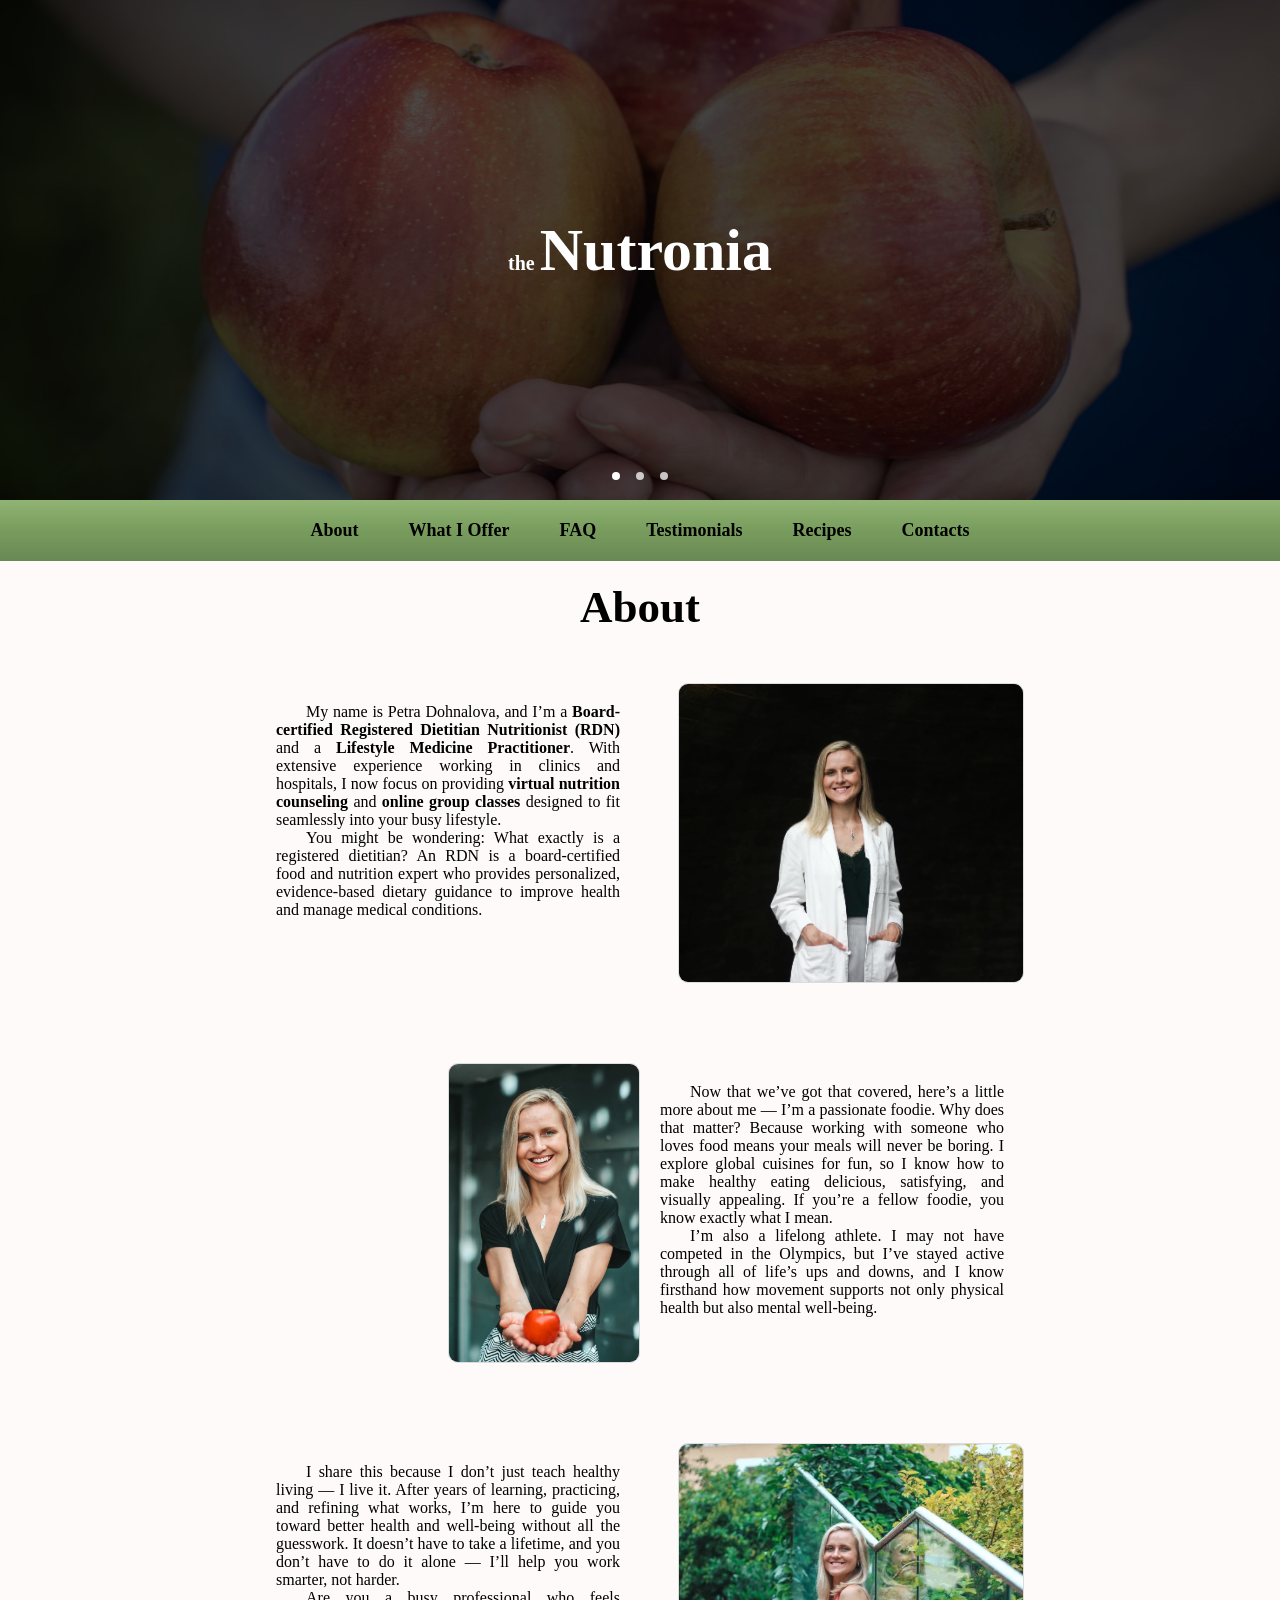
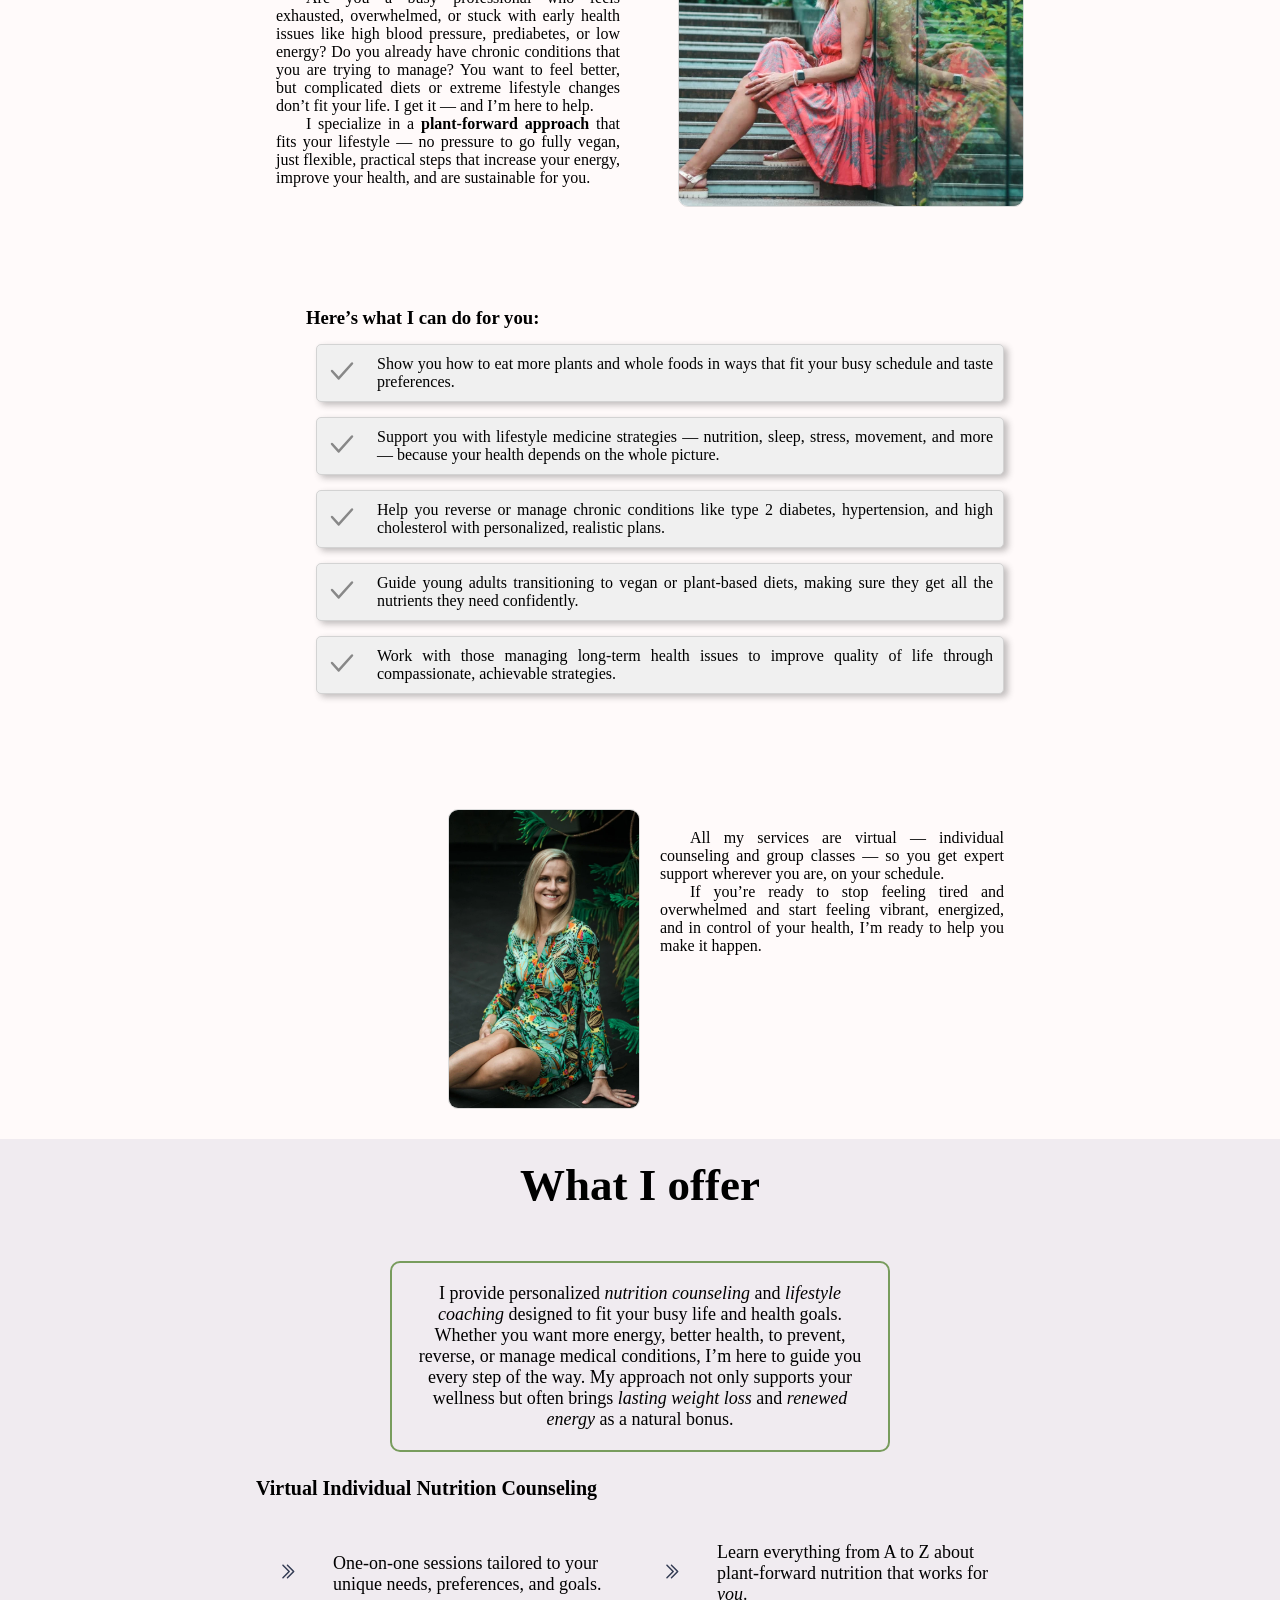
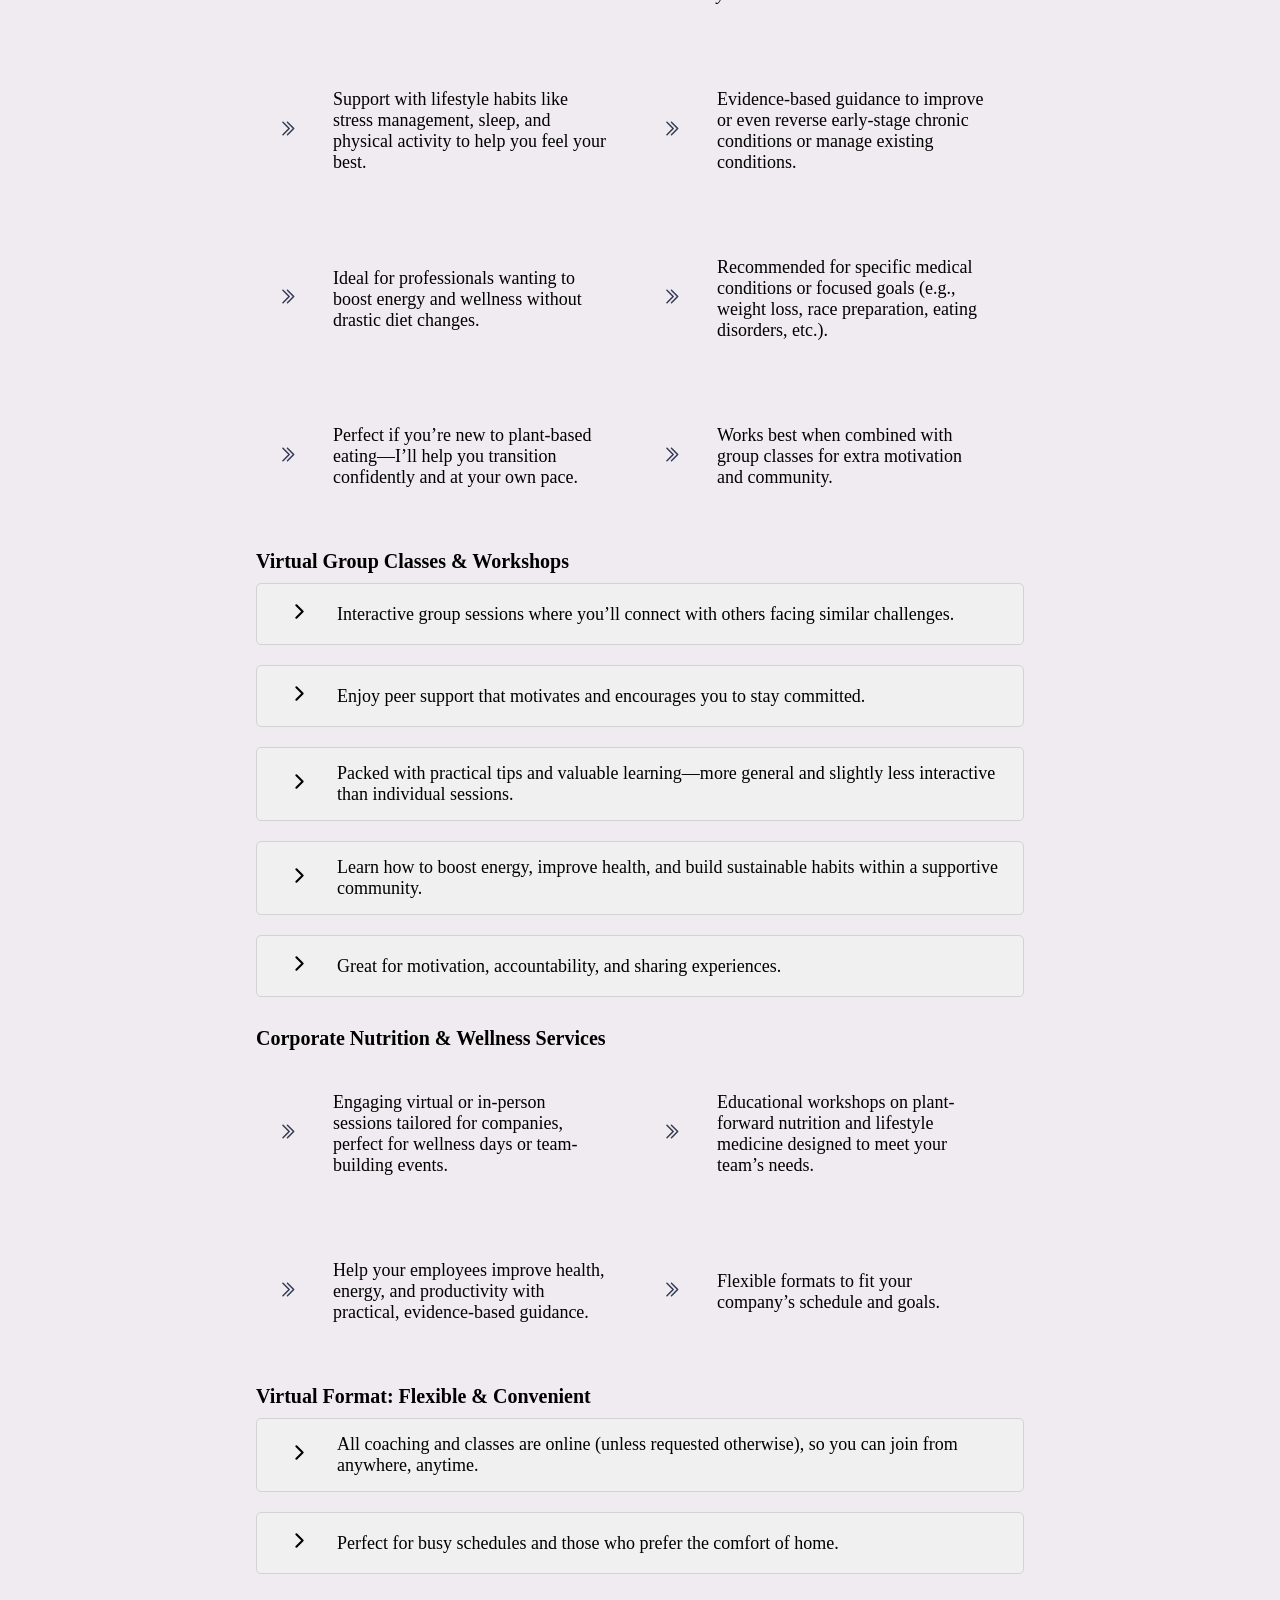
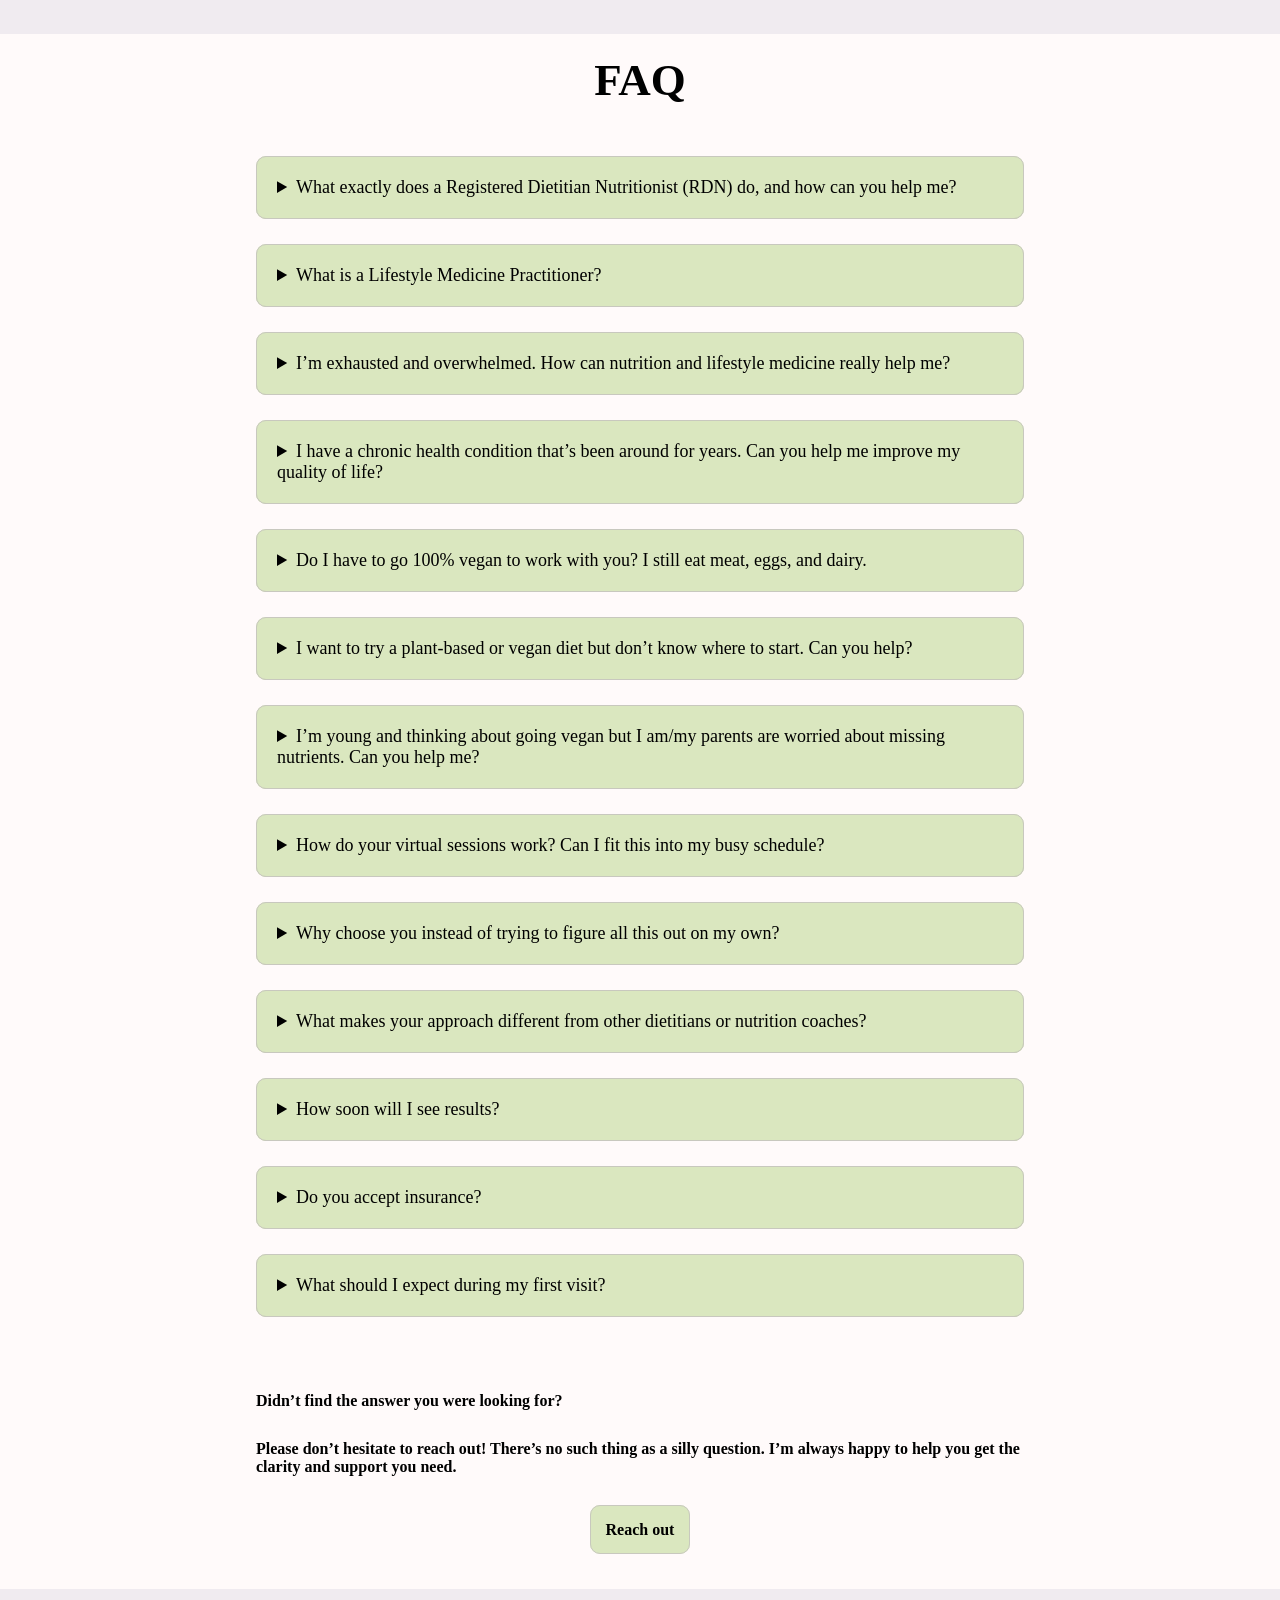
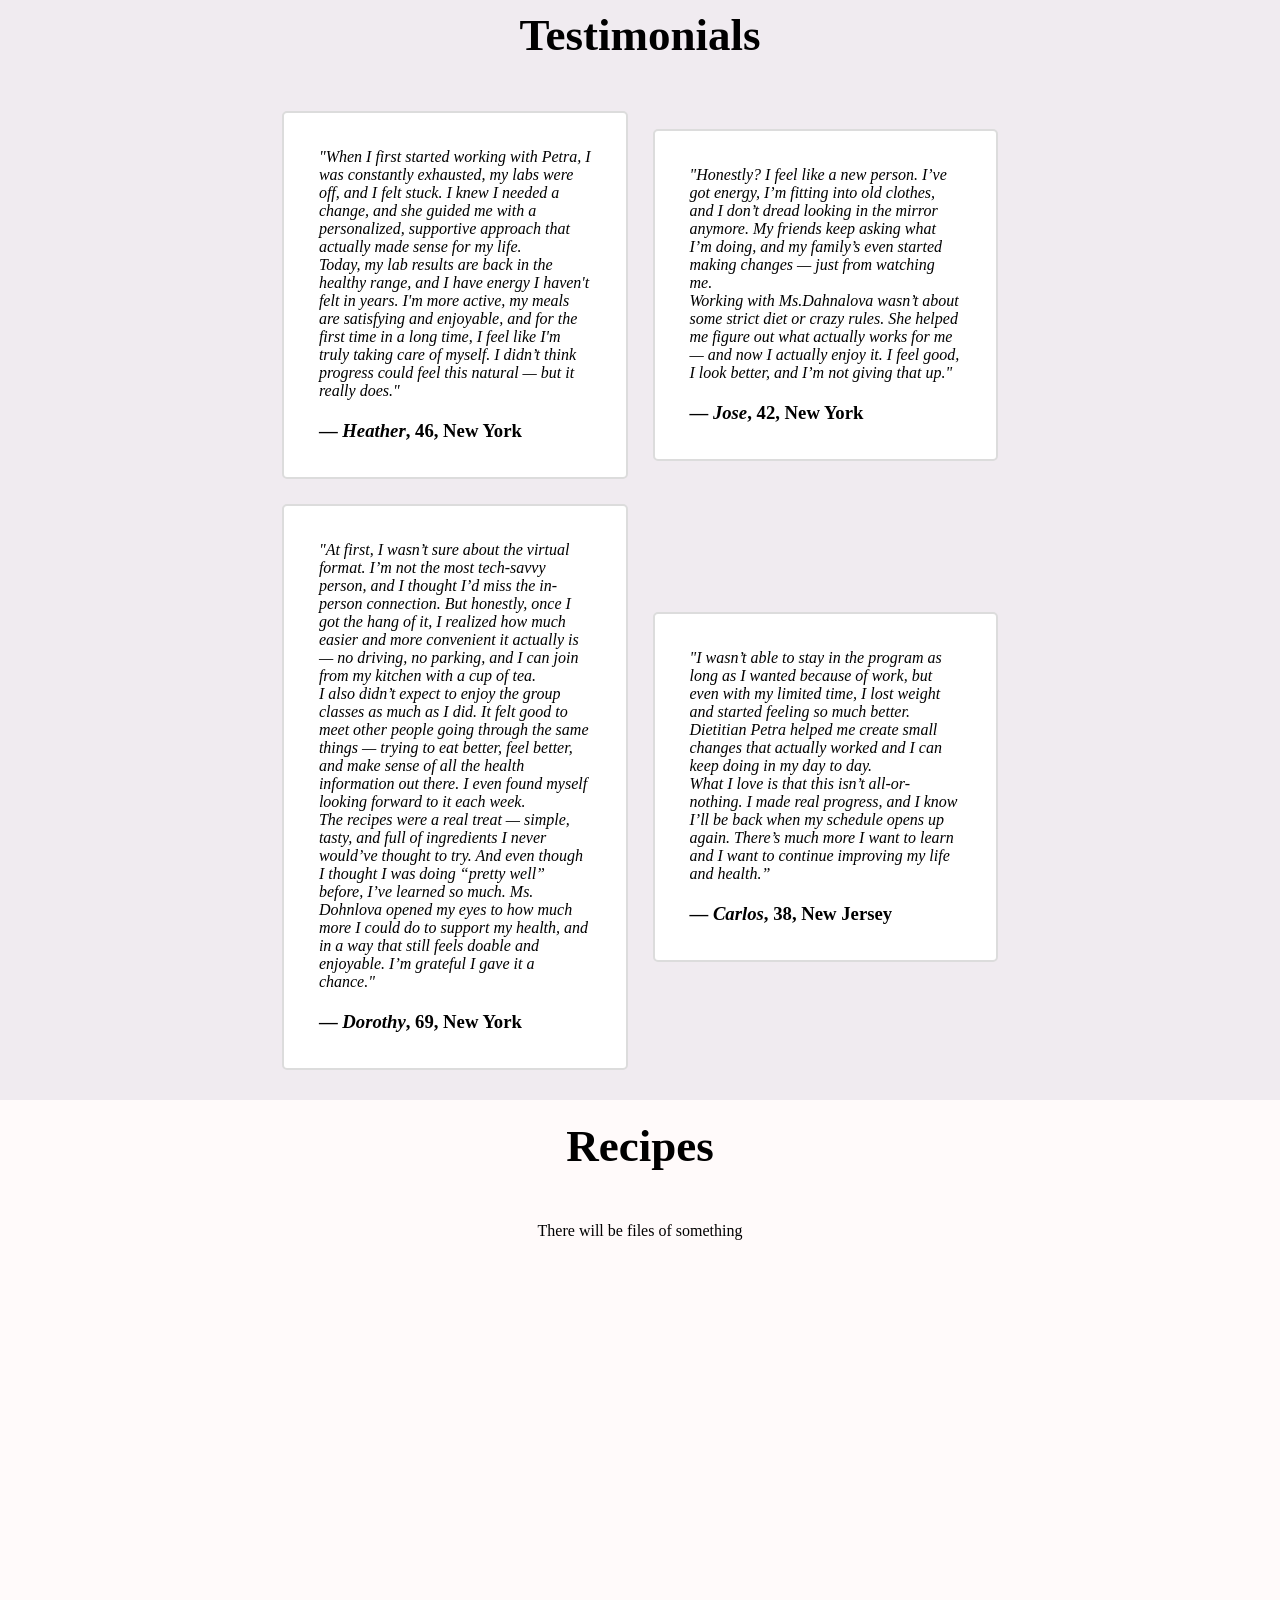
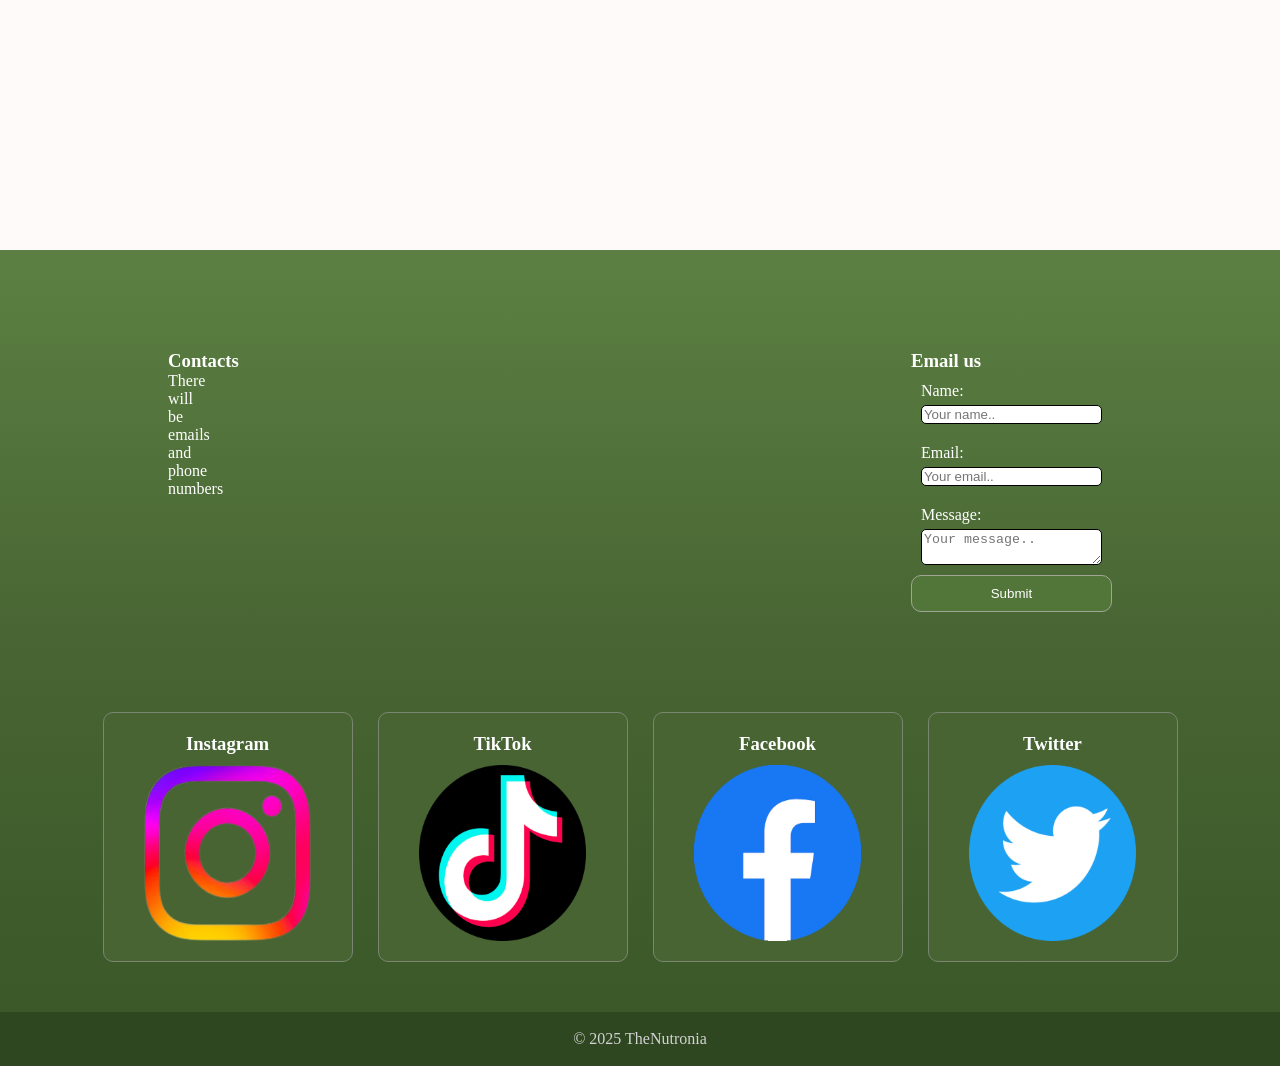
==== index.html @ dabfccd5 "content, colors, design" ====
<!DOCTYPE html>
<html lang="en">
  <head>
    <meta charset="UTF-8" />
    <meta name="viewport" content="width=device-width, initial-scale=1.0" />
    <title>TheNutronia</title>
    <link rel="stylesheet" href="./res/css/style.css" />
    <link
      rel="shortcut icon"
      href="./res/img/small_page/favicon.ico"
      type="image/x-icon"
    />
  </head>
  <body>
    <div class="main-container">
      <header>
        <div class="header-images-container">
          <div class="header-img-shadow">
            <div class="header-title">
              <div class="header-text">
                <a href="#">
                  <h1>
                    <span class="header-small-text"> the </span>
                    Nutronia
                  </h1>
                </a>
              </div>
            </div>
          </div>
          <img
            class="header-img header-img-first"
            src="./res/img/title/compressed/picture1_smaller.webp"
            alt="first image"
          />
          <img
            class="header-img"
            src="./res/img/title/compressed/picture2_smaller.webp"
            alt="second image"
          />
          <img
            class="header-img"
            src="./res/img/title//compressed/picture3_smaller.webp"
            alt="third image"
          />
          <div class="nav-imgs-container">
            <a class="nav-img-button nav-img-button-first"></a>
            <a class="nav-img-button"></a>
            <a class="nav-img-button"></a>
          </div>
        </div>
      </header>
      <nav id="nav-container-wide">
        <a href="#about">
          <div class="nav-box-wide">About</div>
        </a>
        <a href="#offer">
          <div class="nav-box-wide">What I Offer</div>
        </a>
        <a href="#faq">
          <div class="nav-box-wide">FAQ</div>
        </a>
        <a href="#testimonial">
          <div class="nav-box-wide">Testimonials</div>
        </a>
        <a href="#recipes">
          <div class="nav-box-wide">Recipes</div>
        </a>
        <a href="#contacts">
          <div class="nav-box-wide">Contacts</div>
        </a>
      </nav>
      <div class="nav-container-compact-opener">
        <div id="nav-opener">
          <div class="nav-bar"></div>
          <div class="nav-bar"></div>
          <div class="nav-bar"></div>
        </div>
        <nav id="nav-container-compact">
          <ul>
            <li>
              <a href="#about">
                <div class="nav-box-compact">About</div>
              </a>
            </li>
            <li>
              <a href="#offer">
                <div class="nav-box-compact">What I Offer</div>
              </a>
            </li>
            <li>
              <a href="#faq">
                <div class="nav-box-compact">FAQ</div>
              </a>
            </li>
            <li>
              <a href="#testimonial">
                <div class="nav-box-compact">Testimonials</div>
              </a>
            </li>
            <li>
              <a href="#recipes">
                <div class="nav-box-compact">Recipes</div>
              </a>
            </li>
            <li>
              <a href="#contacts">
                <div class="nav-box-compact">Contacts</div>
              </a>
            </li>
          </ul>
        </nav>
      </div>
      <div class="main-body-container">
        <section id="about">
          <div class="section-content">
            <div class="about-title section-title">
              <h2>About</h2>
            </div>
            <div class="about-container">
              <div class="about-grid-text-1 about-grid-text">
                <p>
                  My name is Petra Dohnalova, and I’m a
                  <b>Board-certified Registered Dietitian Nutritionist (RDN)</b>
                  and a <b>Lifestyle Medicine Practitioner</b>. With extensive
                  experience working in clinics and hospitals, I now focus on
                  providing <b>virtual nutrition counseling</b> and
                  <b>online group classes</b> designed to fit seamlessly into
                  your busy lifestyle.
                </p>
                <p>
                  You might be wondering: What exactly is a registered
                  dietitian? An RDN is a board-certified food and nutrition
                  expert who provides personalized, evidence-based dietary
                  guidance to improve health and manage medical conditions.
                </p>
              </div>
              <div class="about-grid-img-1 about-grid-imgs">
                <img
                  class="about-grid-img about-grid-wide right-img"
                  src="./res/img/about/compressed/picture_01_about_smaller.webp"
                  alt="picture of person standing in front of camera"
                />
              </div>
              <div class="about-grid-text-2 about-grid-text">
                <p>
                  Now that we’ve got that covered, here’s a little more about me
                  — I’m a passionate foodie. Why does that matter? Because
                  working with someone who loves food means your meals will
                  never be boring. I explore global cuisines for fun, so I know
                  how to make healthy eating delicious, satisfying, and visually
                  appealing. If you’re a fellow foodie, you know exactly what I
                  mean.
                </p>
                <p>
                  I’m also a lifelong athlete. I may not have competed in the
                  Olympics, but I’ve stayed active through all of life’s ups and
                  downs, and I know firsthand how movement supports not only
                  physical health but also mental well-being.
                </p>
              </div>
              <div class="about-grid-img-2 about-grid-imgs">
                <img
                  class="about-grid-img about-grid-short left-img"
                  src="./res/img/about/compressed/picture_02_about_smaller.webp"
                  alt="picture of person holding an apple"
                />
              </div>
              <div class="about-grid-text-3 about-grid-text">
                <p>
                  I share this because I don’t just teach healthy living — I
                  live it. After years of learning, practicing, and refining
                  what works, I’m here to guide you toward better health and
                  well-being without all the guesswork. It doesn’t have to take
                  a lifetime, and you don’t have to do it alone — I’ll help you
                  work smarter, not harder.
                </p>
                <p>
                  Are you a busy professional who feels exhausted, overwhelmed,
                  or stuck with early health issues like high blood pressure,
                  prediabetes, or low energy? Do you already have chronic
                  conditions that you are trying to manage? You want to feel
                  better, but complicated diets or extreme lifestyle changes
                  don’t fit your life. I get it — and I’m here to help.
                </p>
                <p>
                  I specialize in a <b>plant-forward approach</b> that fits your
                  lifestyle — no pressure to go fully vegan, just flexible,
                  practical steps that increase your energy, improve your
                  health, and are sustainable for you.
                </p>
              </div>
              <div class="about-grid-img-3 about-grid-imgs">
                <img
                  class="about-grid-img about-grid-wide right-img"
                  src="./res/img/about/compressed/picture_03_about_smaller.webp"
                  alt="picture of person that is sitting on stairs"
                />
              </div>
              <div class="about-grid-text-4 about-grid-text">
                <h3>Here’s what I can do for you:</h3>
                <ul class="about-grid-text-notes">
                  <li>
                    <span>
                      <img
                        width="30"
                        height="30"
                        src="./res/img/svg/Check.svg"
                        alt="check"
                      />
                    </span>
                    <p>
                      Show you how to eat more plants and whole foods in ways
                      that fit your busy schedule and taste preferences.
                    </p>
                  </li>
                  <li>
                    <span>
                      <img
                        width="30"
                        height="30"
                        src="./res/img/svg/Check.svg"
                        alt="check"
                      />
                    </span>
                    <p>
                      Support you with lifestyle medicine strategies —
                      nutrition, sleep, stress, movement, and more — because
                      your health depends on the whole picture.
                    </p>
                  </li>
                  <li>
                    <span>
                      <img
                        width="30"
                        height="30"
                        src="./res/img/svg/Check.svg"
                        alt="check"
                      />
                    </span>
                    <p>
                      Help you reverse or manage chronic conditions like type 2
                      diabetes, hypertension, and high cholesterol with
                      personalized, realistic plans.
                    </p>
                  </li>
                  <li>
                    <span>
                      <img
                        width="30"
                        height="30"
                        src="./res/img/svg/Check.svg"
                        alt="check"
                      />
                    </span>
                    <p>
                      Guide young adults transitioning to vegan or plant-based
                      diets, making sure they get all the nutrients they need
                      confidently.
                    </p>
                  </li>
                  <li>
                    <span>
                      <img
                        width="30"
                        height="30"
                        src="./res/img/svg/Check.svg"
                        alt="check"
                      />
                    </span>
                    <p>
                      Work with those managing long-term health issues to
                      improve quality of life through compassionate, achievable
                      strategies.
                    </p>
                  </li>
                </ul>
              </div>
              <div class="about-grid-img-4 about-grid-imgs">
                <img
                  class="about-grid-img about-grid-short left-img"
                  src="./res/img/about/compressed/picture_04_about_smaller.webp"
                  alt="picture of person that is sitting near a flower"
                />
              </div>
              <div class="about-grid-text-5 about-grid-text">
                <p>
                  All my services are virtual — individual counseling and group
                  classes — so you get expert support wherever you are, on your
                  schedule.
                </p>
                <p>
                  If you’re ready to stop feeling tired and overwhelmed and
                  start feeling vibrant, energized, and in control of your
                  health, I’m ready to help you make it happen.
                </p>
              </div>
            </div>
          </div>
        </section>
        <section id="offer">
          <div class="section-content">
            <div class="offer-title section-title">
              <h2>What I offer</h2>
            </div>
            <div class="offer-container section-container">
              <div class="offer-big-box-container">
                <div class="offer-box">
                  <p>
                    I provide personalized <i>nutrition counseling</i> and
                    <i>lifestyle coaching</i> designed to fit your busy life and
                    health goals. Whether you want more energy, better health,
                    to prevent, reverse, or manage medical conditions, I’m here
                    to guide you every step of the way. My approach not only
                    supports your wellness but often brings
                    <i>lasting weight loss</i> and <i>renewed energy</i> as a
                    natural bonus.
                  </p>
                </div>
              </div>
              <div class="offer-info">
                <h3>Virtual Individual Nutrition Counseling</h3>
                <ul class="offer-grid-notes">
                  <li>
                    <span>
                      <img
                        class="offer-grid-svg"
                        src="./res/img/svg/Angle-double-right.svg"
                        alt="arrow aiming to right"
                      />
                    </span>
                    <p>
                      One-on-one sessions tailored to your unique needs,
                      preferences, and goals.
                    </p>
                  </li>
                  <li>
                    <span>
                      <img
                        class="offer-grid-svg"
                        src="./res/img/svg/Angle-double-right.svg"
                        alt="arrow aiming to right"
                      />
                    </span>
                    <p>
                      Learn everything from A to Z about plant-forward nutrition
                      that works for <i>you</i>.
                    </p>
                  </li>
                  <li>
                    <span>
                      <img
                        class="offer-grid-svg"
                        src="./res/img/svg/Angle-double-right.svg"
                        alt="arrow aiming to right"
                      />
                    </span>
                    <p>
                      Support with lifestyle habits like stress management,
                      sleep, and physical activity to help you feel your best.
                    </p>
                  </li>
                  <li>
                    <span>
                      <img
                        class="offer-grid-svg"
                        src="./res/img/svg/Angle-double-right.svg"
                        alt="arrow aiming to right"
                      />
                    </span>
                    <p>
                      Evidence-based guidance to improve or even reverse
                      early-stage chronic conditions or manage existing
                      conditions.
                    </p>
                  </li>
                  <li>
                    <span>
                      <img
                        class="offer-grid-svg"
                        src="./res/img/svg/Angle-double-right.svg"
                        alt="arrow aiming to right"
                      />
                    </span>
                    <p>
                      Ideal for professionals wanting to boost energy and
                      wellness without drastic diet changes.
                    </p>
                  </li>
                  <li>
                    <span>
                      <img
                        class="offer-grid-svg"
                        src="./res/img/svg/Angle-double-right.svg"
                        alt="arrow aiming to right"
                      />
                    </span>
                    <p>
                      Recommended for specific medical conditions or focused
                      goals (e.g., weight loss, race preparation, eating
                      disorders, etc.).
                    </p>
                  </li>
                  <li>
                    <span>
                      <img
                        class="offer-grid-svg"
                        src="./res/img/svg/Angle-double-right.svg"
                        alt="arrow aiming to right"
                      />
                    </span>
                    <p>
                      Perfect if you’re new to plant-based eating—I’ll help you
                      transition confidently and at your own pace.
                    </p>
                  </li>
                  <li>
                    <span>
                      <img
                        class="offer-grid-svg"
                        src="./res/img/svg/Angle-double-right.svg"
                        alt="arrow aiming to right"
                      />
                    </span>
                    <p>
                      Works best when combined with group classes for extra
                      motivation and community.
                    </p>
                  </li>
                </ul>
                <h3>Virtual Group Classes & Workshops</h3>
                <ul class="offer-box-notes">
                  <li>
                    <span>
                      <img
                        class="offer-grid-svg"
                        src="./res/img/svg/arrow-right.svg"
                        alt="arrow aiming to right"
                      />
                    </span>
                    Interactive group sessions where you’ll connect with others
                    facing similar challenges.
                  </li>
                  <li>
                    <span>
                      <img
                        class="offer-grid-svg"
                        src="./res/img/svg/arrow-right.svg"
                        alt="arrow aiming to right"
                      />
                    </span>
                    Enjoy peer support that motivates and encourages you to stay
                    committed.
                  </li>
                  <li>
                    <span>
                      <img
                        class="offer-grid-svg"
                        src="./res/img/svg/arrow-right.svg"
                        alt="arrow aiming to right"
                      />
                    </span>
                    Packed with practical tips and valuable learning—more
                    general and slightly less interactive than individual
                    sessions.
                  </li>
                  <li>
                    <span>
                      <img
                        class="offer-grid-svg"
                        src="./res/img/svg/arrow-right.svg"
                        alt="arrow aiming to right"
                      />
                    </span>
                    Learn how to boost energy, improve health, and build
                    sustainable habits within a supportive community.
                  </li>
                  <li>
                    <span>
                      <img
                        class="offer-grid-svg"
                        src="./res/img/svg/arrow-right.svg"
                        alt="arrow aiming to right"
                      />
                    </span>
                    Great for motivation, accountability, and sharing
                    experiences.
                  </li>
                </ul>
                <h3>Corporate Nutrition & Wellness Services</h3>
                <ul class="offer-grid-notes">
                  <li>
                    <span>
                      <img
                        class="offer-grid-svg"
                        src="./res/img/svg/Angle-double-right.svg"
                        alt="arrow aiming to right"
                      />
                    </span>
                    <p>
                      Engaging virtual or in-person sessions tailored for
                      companies, perfect for wellness days or team-building
                      events.
                    </p>
                  </li>
                  <li>
                    <span>
                      <img
                        class="offer-grid-svg"
                        src="./res/img/svg/Angle-double-right.svg"
                        alt="arrow aiming to right"
                      />
                    </span>
                    <p>
                      Educational workshops on plant-forward nutrition and
                      lifestyle medicine designed to meet your team’s needs.
                    </p>
                  </li>
                  <li>
                    <span>
                      <img
                        class="offer-grid-svg"
                        src="./res/img/svg/Angle-double-right.svg"
                        alt="arrow aiming to right"
                      />
                    </span>
                    <p>
                      Help your employees improve health, energy, and
                      productivity with practical, evidence-based guidance.
                    </p>
                  </li>
                  <li>
                    <span>
                      <img
                        class="offer-grid-svg"
                        src="./res/img/svg/Angle-double-right.svg"
                        alt="arrow aiming to right"
                      />
                    </span>
                    <p>
                      Flexible formats to fit your company’s schedule and goals.
                    </p>
                  </li>
                </ul>
                <h3>Virtual Format: Flexible & Convenient</h3>
                <ul class="offer-box-notes">
                  <li>
                    <span>
                      <img
                        class="offer-grid-svg"
                        src="./res/img/svg/arrow-right.svg"
                        alt="arrow aiming to right"
                      />
                    </span>
                    All coaching and classes are online (unless requested
                    otherwise), so you can join from anywhere, anytime.
                  </li>
                  <li>
                    <span>
                      <img
                        class="offer-grid-svg"
                        src="./res/img/svg/arrow-right.svg"
                        alt="arrow aiming to right"
                      />
                    </span>
                    Perfect for busy schedules and those who prefer the comfort
                    of home.
                  </li>
                </ul>
              </div>
            </div>
          </div>
        </section>
        <section id="faq">
          <div class="section-content">
            <div class="faq-title section-title">
              <h2>FAQ</h2>
            </div>
            <div class="faq-container section-container">
              <details class="faq-box">
                <summary class="faq-q-box">
                  What exactly does a Registered Dietitian Nutritionist (RDN)
                  do, and how can you help me?
                </summary>
                <div class="faq-a-box">
                  <p>
                    Great question! As a
                    <b>Board-certified Registered Dietitian Nutritionist</b> and
                    <b>Lifestyle Medicine</b> practitioner, I’m an expert in
                    food and nutrition and lifestyle medicine with
                    evidence-based training to guide you through personalized
                    changes that fit your life. I don’t just hand you a diet
                    plan — I help you figure out what works for you, your body,
                    and your busy life. Whether you want more energy, to manage
                    a health condition, or simply feel better day to day, I’ll
                    guide you step-by-step with flexible, realistic changes that
                    feel doable—not overwhelming.
                  </p>
                  <h3>Registered Dietitians:</h3>
                  <ul>
                    <li>
                      Have completed a <b>college degree</b> in nutrition,
                      dietetics, or a related field.
                    </li>
                    <li>
                      Have completed <b>supervised practical training</b>.
                    </li>
                    <li>
                      Have passed a <b>national exam</b> to earn the RD
                      credential.
                    </li>
                    <li>
                      Keep their knowledge and licensure up to date through
                      lifelong <b>ongoing education</b>.
                    </li>
                    <li>
                      Assess people’s <b>nutritional needs</b> and health goals.
                    </li>
                    <li>
                      Provide
                      <b>
                        personalized nutrition advice and medical nutrition
                        therapy
                      </b>
                      for managing diseases (like diabetes, heart disease, or
                      kidney problems).
                    </li>
                    <li>
                      Help with <b>weight management</b> and healthy eating.
                    </li>
                    <li>
                      Guide patients with <b>food allergies or intolerances</b>.
                    </li>
                    <li>
                      Work in hospitals, clinics, community health programs,
                      research, food service, or private practices.
                    </li>
                  </ul>
                </div>
              </details>
              <details class="faq-box">
                <summary class="faq-q-box">
                  What is a Lifestyle Medicine Practitioner?
                </summary>
                <div class="faq-a-box">
                  <p>
                    As a
                    <i
                      >Diplomate of the American College of Lifestyle
                      Medicine</i
                    >
                    (DipACLM), I’m board-certified to help prevent, treat, and
                    in some cases reverse chronic diseases through
                    evidence-based lifestyle changes. We’ll work together on all
                    six pillars of lifestyle medicine — nutrition, physical
                    activity, restorative sleep, stress management, avoidance of
                    risky substances, and positive social connections — which
                    are scientifically proven to work in synergy to improve
                    health, boost energy, and enhance quality of life.
                  </p>
                </div>
              </details>
              <details class="faq-box">
                <summary class="faq-q-box">
                  I’m exhausted and overwhelmed. How can nutrition and lifestyle
                  medicine really help me?
                </summary>
                <div class="faq-a-box">
                  I hear you — feeling tired all the time is frustrating and can
                  make even simple tasks feel impossible. That’s why I don’t
                  just focus on food alone. As a
                  <b>Lifestyle Medicine Practitioner</b> with a Master’s in
                  <b>Integrative Nutrition</b>, I look at all the pieces that
                  affect your well-being: nutrition, sleep, stress, movement,
                  and your support system. When we address these together,
                  you’ll start noticing real shifts in your energy and mood. You
                  don’t have to make extreme changes or go 100% vegan; small,
                  sustainable steps tailored to your life make the biggest
                  difference.
                </div>
              </details>
              <details class="faq-box">
                <summary class="faq-q-box">
                  I have a chronic health condition that’s been around for
                  years. Can you help me improve my quality of life?
                </summary>
                <div class="faq-a-box">
                  Yes. While long-standing conditions may not always be
                  completely reversible, there’s so much we can do to improve
                  how you feel day-to-day and boost your quality of life. I take
                  a compassionate, realistic approach that combines
                  <b>plant-forward nutrition</b> with lifestyle medicine
                  strategies customized to your unique needs. Together, we’ll
                  focus on achievable changes that support your health, energy,
                  and well-being — so you’re not just managing, but thriving.
                </div>
              </details>
              <details class="faq-box">
                <summary class="faq-q-box">
                  Do I have to go 100% vegan to work with you? I still eat meat,
                  eggs, and dairy.
                </summary>
                <div class="faq-a-box">
                  Not at all. I specialize in a <b>plant-forward approach</b>,
                  which means plants are the focus, but you don’t have to cut
                  out animal products completely. This way, you can make
                  healthier choices that fit your tastes and lifestyle—without
                  feeling restricted or stressed about being “perfect”.
                </div>
              </details>
              <details class="faq-box">
                <summary class="faq-q-box">
                  I want to try a plant-based or vegan diet but don’t know where
                  to start. Can you help?
                </summary>
                <div class="faq-a-box">
                  Absolutely! Transitioning to a plant-based lifestyle can feel
                  confusing or overwhelming, especially with so much conflicting
                  information out there. I’m a passionate foodie who loves
                  exploring global cuisines, so I’ll help you discover meals
                  that are not only nutritious but delicious and exciting. I’ll
                  guide your transition to an upgraded style of eating from A to
                  Z to make sure you get all the nutrients you need and help you
                  build confidence in your new lifestyle without pressure to be
                  perfect.
                </div>
              </details>
              <details class="faq-box">
                <summary class="faq-q-box">
                  I’m young and thinking about going vegan but I am/my parents
                  are worried about missing nutrients. Can you help me?
                </summary>
                <div class="faq-a-box">
                  Yes! I also specialize in guiding young adults new to vegan or
                  plant-based eating to get all the nutrients they need safely
                  and confidently, without confusion or overwhelm. I’ve walked
                  this path myself — and learned the hard way — so you can skip
                  the confusion and start thriving from day one.
                </div>
              </details>
              <details class="faq-box">
                <summary class="faq-q-box">
                  How do your virtual sessions work? Can I fit this into my busy
                  schedule?
                </summary>
                <div class="faq-a-box">
                  Yes! All my counseling and group classes are 100% virtual and
                  designed with busy professionals in mind. You get flexible,
                  personalized support whenever and wherever it works for you —
                  no wasted time, no unnecessary hassle.
                </div>
              </details>
              <details class="faq-box">
                <summary class="faq-q-box">
                  Why choose you instead of trying to figure all this out on my
                  own?
                </summary>
                <div class="faq-a-box">
                  I’ve been exactly where you are — overwhelmed by health advice
                  and tired of trial and error. With my combination of
                  credentials (RDN, Lifestyle Medicine Diplomate, Integrative
                  Nutrition MS), years of clinical experience, and a passion for
                  real food and movement, I bring a whole-person approach that
                  simplifies your journey. You don’t have to do this alone or
                  “go hard” to see results. I’ll help you make smarter,
                  sustainable choices that lead to real, lasting improvements in
                  your energy and health.
                </div>
              </details>
              <details class="faq-box">
                <summary class="faq-q-box">
                  What makes your approach different from other dietitians or
                  nutrition coaches?
                </summary>
                <div class="faq-a-box">
                  I combine clinical expertise with a real-life approach —
                  backed by credentials like being Board-certified, a Lifestyle
                  Medicine Diplomate, and holding a Master’s in Integrative
                  Nutrition. Plus, I’m a fellow busy professional and lifelong
                  athlete who loves food. I get how hard it is to make health a
                  priority, and I focus on creating sustainable habits that
                  energize you, without guilt or burnout.
                </div>
              </details>
              <details class="faq-box">
                <summary class="faq-q-box">
                  How soon will I see results?
                </summary>
                <div class="faq-a-box">
                  While everyone’s journey is unique, many clients notice more
                  energy, better mood, and positive health changes within 8-12
                  weeks of making manageable lifestyle shifts. I focus on
                  creating habits that last, so your improvements stick
                  long-term.
                </div>
              </details>
              <details class="faq-box">
                <summary class="faq-q-box">Do you accept insurance?</summary>
                <div class="faq-a-box">
                  Not at this time, but I offer virtual services that make
                  getting expert nutrition and lifestyle support convenient and
                  accessible.
                </div>
              </details>
              <details class="faq-box">
                <summary class="faq-q-box">
                  What should I expect during my first visit?
                </summary>
                <div class="faq-a-box">
                  Your first session is an open, exploratory conversation where
                  we get to know each other, discuss your goals, challenges, and
                  what you want to achieve. This sets the foundation for a
                  supportive, personalized partnership focused on making
                  meaningful and sustainable changes that fit your busy life.
                </div>
              </details>
              <div class="faq-no-match">
                <p>Didn’t find the answer you were looking for?</p>
                <p>
                  Please don’t hesitate to reach out! There’s no such thing as a
                  silly question. I’m always happy to help you get the clarity
                  and support you need.
                </p>
              </div>
              <div class="ask-me-container">
                <a href="#contacts" class="ask-me-text">Reach out</a>
              </div>
            </div>
          </div>
        </section>
        <section id="testimonial">
          <div class="section-content">
            <div class="testimonial-title section-title">
              <h2>Testimonials</h2>
            </div>
            <div class="testimonial-container section-container">
              <div class="testimonial-box">
                <div class="testimonial-text">
                  <p>
                    <i
                      >"When I first started working with Petra, I was
                      constantly exhausted, my labs were off, and I felt stuck.
                      I knew I needed a change, and she guided me with a
                      personalized, supportive approach that actually made sense
                      for my life.</i
                    >
                  </p>
                  <p>
                    <i
                      >Today, my lab results are back in the healthy range, and
                      I have energy I haven't felt in years. I'm more active, my
                      meals are satisfying and enjoyable, and for the first time
                      in a long time, I feel like I'm truly taking care of
                      myself. I didn’t think progress could feel this natural —
                      but it really does."</i
                    >
                  </p>
                </div>
                <div class="testimonial-author">
                  <h3>— <i>Heather</i>, 46, New York</h3>
                </div>
              </div>
              <div class="testimonial-box">
                <div class="testimonial-text">
                  <p>
                    <i
                      >"Honestly? I feel like a new person. I’ve got energy, I’m
                      fitting into old clothes, and I don’t dread looking in the
                      mirror anymore. My friends keep asking what I’m doing, and
                      my family’s even started making changes — just from
                      watching me.</i
                    >
                  </p>
                  <p>
                    <i
                      >Working with Ms.Dahnalova wasn’t about some strict diet
                      or crazy rules. She helped me figure out what actually
                      works for me — and now I actually enjoy it. I feel good, I
                      look better, and I’m not giving that up."</i
                    >
                  </p>
                </div>
                <div class="testimonial-author">
                  <h3>— <i>Jose</i>, 42, New York</h3>
                </div>
              </div>
              <div class="testimonial-box">
                <div class="testimonial-text">
                  <p>
                    <i
                      >"At first, I wasn’t sure about the virtual format. I’m
                      not the most tech-savvy person, and I thought I’d miss the
                      in-person connection. But honestly, once I got the hang of
                      it, I realized how much easier and more convenient it
                      actually is — no driving, no parking, and I can join from
                      my kitchen with a cup of tea.</i
                    >
                  </p>
                  <p>
                    <i>
                      I also didn’t expect to enjoy the group classes as much as
                      I did. It felt good to meet other people going through the
                      same things — trying to eat better, feel better, and make
                      sense of all the health information out there. I even
                      found myself looking forward to it each week.
                    </i>
                  </p>
                  <p>
                    <i
                      >The recipes were a real treat — simple, tasty, and full
                      of ingredients I never would’ve thought to try. And even
                      though I thought I was doing “pretty well” before, I’ve
                      learned so much. Ms. Dohnlova opened my eyes to how much
                      more I could do to support my health, and in a way that
                      still feels doable and enjoyable. I’m grateful I gave it a
                      chance."</i
                    >
                  </p>
                </div>
                <div class="testimonial-author">
                  <h3>— <i>Dorothy</i>, 69, New York</h3>
                </div>
              </div>
              <div class="testimonial-box">
                <div class="testimonial-text">
                  <p>
                    <i>
                      "I wasn’t able to stay in the program as long as I wanted
                      because of work, but even with my limited time, I lost
                      weight and started feeling so much better. Dietitian Petra
                      helped me create small changes that actually worked and I
                      can keep doing in my day to day.
                    </i>
                  </p>
                  <p>
                    <i>
                      What I love is that this isn’t all-or-nothing. I made real
                      progress, and I know I’ll be back when my schedule opens
                      up again. There’s much more I want to learn and I want to
                      continue improving my life and health.”
                    </i>
                  </p>
                </div>
                <div class="testimonial-author">
                  <h3>— <i>Carlos</i>, 38, New Jersey</h3>
                </div>
              </div>
            </div>
          </div>
        </section>
        <section id="recipes">
          <div class="section-content">
            <div class="recipes-title section-title">
              <h2>Recipes</h2>
            </div>
            <div class="recipes-container section-container">
              <p>There will be files of something</p>
            </div>
          </div>
        </section>
      </div>
      <footer id="contacts">
        <div class="footer-container">
          <div class="footer-box">
            <h3>Contacts</h3>
            <p>There</p>
            <p>will</p>
            <p>be</p>
            <p>emails</p>
            <p>and</p>
            <p>phone</p>
            <p>numbers</p>
          </div>
          <div class="footer-box"></div>
          <div class="footer-box">
            <h3>Email us</h3>
            <form action="https://formspree.io/f/" method="POST">
              <div class="input-field-box">
                <label for="name"> Name: </label>
                <input
                  autocomplete="off"
                  id="name"
                  class="input-field"
                  placeholder="Your name.."
                  type="text"
                  name="name"
                  required
                />
              </div>
              <div class="input-field-box">
                <label for="email"> Email: </label>
                <input
                  autocomplete="off"
                  id="email"
                  class="input-field"
                  placeholder="Your email.."
                  type="email"
                  name="email"
                  required
                />
              </div>
              <div class="input-field-box">
                <label for="message">Message: </label>
                <textarea
                  id="message"
                  class="input-field"
                  placeholder="Your message.."
                  name="message"
                ></textarea>
              </div>
              <button id="submit" type="submit">Submit</button>
            </form>
          </div>
          <div class="connect-container section-container">
            <a
              target="_blank"
              href="https://www.instagram.com/thenutronia/?igshid=YmMyMTA2M2Y%3D"
            >
              <div class="connect-box">
                <h3>Instagram</h3>
                <img
                  class="connect-box-img"
                  src="./res/img/contacts/instagramc.png"
                  alt="logo of instagram"
                />
              </div>
            </a>
            <a
              target="_blank"
              href="https://www.tiktok.com/@thenutronia?_t=8XegnbBLFjy&_r=1"
            >
              <div class="connect-box">
                <h3>TikTok</h3>
                <img
                  class="connect-box-img"
                  src="./res/img/contacts/tiktokc.png"
                  alt="logo of facebook"
                />
              </div>
            </a>
            <a
              target="_blank"
              href="https://www.facebook.com/people/Nutronia/100088896672187/?mibextid=LQQJ4d"
            >
              <div class="connect-box">
                <h3>Facebook</h3>
                <img
                  class="connect-box-img"
                  src="./res/img/contacts/facebookc.png"
                  alt="logo of facebook"
                />
              </div>
            </a>
            <a target="_blank" href="https://twitter.com/TheNutronia">
              <div class="connect-box">
                <h3>Twitter</h3>
                <img
                  class="connect-box-img"
                  src="./res/img/contacts/twitterc.png"
                  alt="logo of twitter"
                />
              </div>
            </a>
          </div>
        </div>
        <div id="copyright">
          <p>© 2025 TheNutronia</p>
          <!--<p>
            Made by:
            <a target="_blank" href="https://github.com/Akino02"
              >Michal Adamek</a
            >
          </p>-->
        </div>
      </footer>
    </div>
    <script src="./res/js/main.js"></script>
  </body>
</html>
---- res/css/style.css ----
* {
  box-sizing: border-box;
  margin: 0;
  /*font-family: "Courier New", Courier, monospace;*/
  /*user-select: none;*/
}
html {
  scroll-behavior: smooth;
  /*color-scheme: light dark;*/
}

.main-container {
  width: 100%;
}

/*Header*/
header {
  display: flex;
  flex-direction: column;
  justify-content: center;
  width: 100%;
}

/*Header images * */
.header-images-container {
  position: relative;
  width: 100%;
  height: 500px;
  /*overflow: hidden;*/
  background-color: rgb(148, 165, 135);
  z-index: 3;
}

.header-img-shadow {
  position: absolute;
  z-index: 4;
  width: 100%;
  height: 100%;
  top: 0px;
  left: 0px;
  background-color: rgba(0, 0, 0, 0.7);
}

/*Header Title ** */
.header-title {
  display: flex;
  justify-content: center;
  align-items: center;
  font-size: 30px;
  padding: 20px;
  height: 100%;
  /*background-color: deeppink;*/
}

.header-img {
  position: absolute;
  top: 0;
  left: 0;
  width: 100%;
  height: 100%;
  opacity: 0;
  transition: ease-in-out 1s;

  background-repeat: no-repeat;
  background-size: cover;
  object-fit: cover;
  object-position: center;
}

.header-img-first {
  opacity: 1;
}

/* ** */

/*image switching nav ** */
.nav-imgs-container {
  display: flex;
  column-gap: 1rem;
  position: absolute;
  bottom: 1.25rem;
  left: 50%;
  transform: translateX(-50%);
  z-index: 4;
}

.nav-imgs-container .nav-img-button {
  width: 0.5rem;
  height: 0.5rem;
  border-radius: 50%;
  background-color: #fff;
  opacity: 0.75;
  transition: ease-in-out 0.3s;
  cursor: pointer;
}

.nav-img-button:first-child {
  opacity: 1;
}

.nav-img-button:hover {
  opacity: 1;
}
/* ** */

/* * */
/* ** */
.header-small-text {
  font-size: 20px;
}
.header-text > a {
  color: white;
}

/* Main nav */
#nav-container-wide,
.nav-container-compact-opener {
  background-image: linear-gradient(
    rgb(145, 180, 116),
    rgb(120, 156, 93),
    rgb(105, 136, 85)
  );
}

#nav-container-wide,
.nav-container-compact-opener,
#nav-opener {
  z-index: 1;
}

/*Big menu*/
#nav-container-wide {
  display: flex;
  flex-wrap: wrap;
  width: 100%;
  /*background-color: rgb(148, 165, 135);*/
  /*background-color: rgb(190, 200, 180);*/

  justify-content: center;
  /*gap: 10px 30px;*/
  font-size: 18px;
  font-weight: 900;

  position: sticky;
  top: 0;
}
.nav-box-wide {
  padding: 20px 25px 20px 25px;
  color: rgb(0, 0, 0);
  background-position: 100% 100%;
  background-image: linear-gradient(
    rgba(198, 214, 186, 0.1),
    rgb(179, 194, 169)
  );
  background-size: 100% 0;
  background-repeat: no-repeat;
  transition: 0.5s;
}

.nav-box-wide:hover {
  /*background-color: rgb(172, 187, 161);*/
  /*background-color: rgb(190, 200, 180);*/
  background-size: 100% 100%;
}
/**/

/*Small menu*/

.nav-container-compact-opener {
  display: none;
  flex-wrap: wrap;
  flex-direction: row;
  justify-content: end;
  width: 100%;
  height: 60px;
  background-color: rgb(148, 165, 135);

  position: sticky;
  top: 0;
}

#nav-opener {
  width: 80px;
  height: 60px;
  /*background-image: url(../img/menu.png);*/
  cursor: pointer;
  transition: ease-in-out 0.3s;

  position: sticky;
  top: 0px;

  display: flex;
  flex-direction: column;
  justify-content: center;
  align-items: center;

  background-position: 100% 0;
  background-image: linear-gradient(
    to right,
    rgba(198, 214, 186, 0.1),
    rgb(179, 194, 169)
  );
  background-size: 0 100%;
  background-repeat: no-repeat;
  transition: 0.5s;
}

.nav-bar {
  width: 45px;
  height: 3px;
  background-color: black;
  margin: 6px 0;
  transition: 0.4s ease-in-out;
}

.change .nav-bar:nth-child(1) {
  transform: translate(0, 15px) rotate(-45deg);
}

.change .nav-bar:nth-child(2) {
  opacity: 0;
}

.change .nav-bar:nth-child(3) {
  transform: translate(0, -15px) rotate(45deg);
}

#nav-opener:hover {
  /*background-color: rgb(172, 187, 161);*/
  background-size: 100% 100%;
}

#nav-container-compact {
  position: absolute;
  top: -1500px;
  z-index: 0;

  display: flex;
  flex-wrap: wrap;
  flex-direction: column;
  align-items: center;
  row-gap: 20px;
  /*old*/ /*width: 100%;
  background-color: rgb(148, 165, 135);*/
  border-top: 2px solid rgb(103, 133, 81);
  /*old*/ /*border-bottom: 2px solid rgb(120, 130, 110);*/

  background-image: linear-gradient(
    rgb(110, 143, 88),
    rgb(103, 134, 82),
    rgb(82, 107, 65)
  );
  border-radius: 0px 0px 0px 15px;

  transition: ease-in-out 0.5s;
}

#nav-container-compact > ul {
  list-style: none;
  margin: 0;
  padding: 0;
}

#nav-container-compact > ul > li {
  /*new*/
  transition: ease-in-out 0.3s;

  border-bottom: 2px solid rgb(85, 109, 57);
  border-left: 2px solid rgb(68, 83, 51);
  /*new*/
  /*background-color: rgb(148, 165, 135);*/

  background-position: 100% 0;
  background-image: linear-gradient(
    to right,
    rgba(198, 214, 186, 0.1),
    rgb(179, 194, 169)
  );
  background-size: 0 100%;
  background-repeat: no-repeat;
  transition: ease-in-out 0.5s;
}

#nav-container-compact > ul > li:last-child {
  /*new*/
  border-bottom: 2px solid rgb(53, 66, 40);
  /*new*/
  border-radius: 0px 0px 0px 15px;
}

.nav-box-compact {
  text-align: center;
  min-width: 180px;
  padding: 25px;
  font-size: 18px;
  font-weight: 900;
  color: black;
  transition: ease-in-out 0.3s;
}

#nav-container-compact > ul > li:hover {
  background-size: 100% 100%;
}

/**/
/**/

.main-body-container {
  display: flex;
  flex-wrap: wrap;
  width: 100%;
}

.main-page {
  width: 100%;
}

section:nth-child(even) {
  /*background-color: rgb(220, 225, 210);*/
  background-color: rgb(240, 235, 240);
}

section:nth-child(odd) {
  background-color: rgb(255, 250, 250);
}

#about,
#offer,
#faq,
#testimonial,
#recipes {
  display: flex;
  flex-wrap: wrap;
  justify-content: center;

  width: 100%;
  min-height: 750px;
  padding: 0px 0px 30px 0px;
}

section,
footer {
  scroll-margin-top: 60px;
}

.section-title {
  font-size: 30px;
  text-align: center;
  padding: 20px 0px 50px 0px;
}

.section-content {
  /*border-top: 1px solid rgb(235, 235, 235);
  padding: 30px 0px 0px 0px;*/
  width: 60%;
}

.section-container {
  display: flex;
  flex-wrap: wrap;
  gap: 25px;
  justify-content: center;
  align-items: center;
  align-content: center;
}
/**/

/* About section*/
.about-container {
  display: grid;
  grid-template-areas:
    "text1 img1"
    "img2 text2"
    "text3 img3"
    "text4 text4"
    "img4 text5";
  grid-template-columns: 50% 50%;
  grid-gap: 80px 0px;
  /*background-color: #2196f3;*/
  /*padding: 10px;*/
}

.about-grid-text {
  text-align: justify;
  text-indent: 30px;
  padding: 20px;
  /*background-color: aqua;*/
}

.about-grid-imgs {
  display: flex;
  align-content: center;
  justify-content: end;

  /*background-color: aqua;*/
}

.about-grid-img {
  /*background-color: rgb(255, 81, 0);*/

  background-size: cover;
  background-position: center;
  object-fit: cover;
  min-height: 300px;
  border: 1px solid rgb(220, 220, 220);
  border-radius: 10px;
  z-index: 0;

  transition: 0.3s ease-in-out;
}

.left-img:hover {
  transform: translate(0, -15px) rotate(-4deg);
  box-shadow: rgba(45, 45, 45, 0.3) 4px 5px 10px 1px;
}
.right-img:hover {
  transform: translate(0, -15px) rotate(4deg);
  box-shadow: rgba(45, 45, 45, 0.3) 4px 5px 10px 1px;
}

.about-grid-wide {
  width: 90%;
}

.about-grid-short {
  width: 50%;
}

.about-grid-text-1 {
  grid-area: text1;
}
.about-grid-text-2 {
  grid-area: text2;
}
.about-grid-text-3 {
  grid-area: text3;
}
.about-grid-text-4 {
  grid-area: text4;
}
.about-grid-text-5 {
  grid-area: text5;
}

.about-grid-img-1 {
  grid-area: img1;
}
.about-grid-img-2 {
  grid-area: img2;
}
.about-grid-img-3 {
  grid-area: img3;
}
.about-grid-img-4 {
  grid-area: img4;
}

.about-box-container {
  display: flex;
  flex-wrap: wrap;
  justify-content: center;
  align-items: start;

  gap: 25px;
  padding-bottom: 50px;
}

.about-grid-text-notes > li {
  background-color: rgb(240, 240, 240);
  border: 1px solid rgb(211, 211, 211);
  border-radius: 5px;
  padding: 10px;
  list-style: none;
  margin: 15px 0 15px 0;
  /*cursor: default;*/

  text-indent: 0px;

  display: flex;
  flex-wrap: nowrap;
  align-items: center;
  column-gap: 20px;

  transition: 0.3s ease-in-out;
  box-shadow: rgba(45, 45, 45, 0.3) 4px 3px 6px 0px;
}

.about-grid-text-notes > li:hover {
  transform: translate(0, -5px);
  background-color: rgb(155, 190, 128);
  border-color: rgb(142, 184, 110);
}

/*old*/
/*.about-box-big,
.about-box-medium,
.about-box-small {*/
/*border: 1px solid rgb(220, 220, 220);
  border-radius: 10px;
  padding: 20px;
  background-color: rgb(210, 210, 210);*/

/*display: flex;
  flex-wrap: wrap;
  align-content: center;
  min-height: 100px;
  overflow: hidden;

  text-align: justify;
  text-indent: 30px;

  row-gap: 20px;
}

.about-box-big {
  width: 93%;
  min-width: 250px;
}
.about-box-medium {
  width: 45%;
  min-width: 200px;
}
.about-box-small {
  width: 20%;
  min-width: 200px;
}

.about-box-img{*/
/*object-fit: cover;
  object-position: center;*/
/*background-size: cover;
  background-position: center;
  object-fit: cover;
  min-height: 300px;
  border: 1px solid rgb(220, 220, 220);
  border-radius: 10px;
  z-index: 0;

  transition: 0.3s ease-in-out;
}

.about-box-img:hover {
  transform: translate(0, -8px);
  box-shadow: rgba(45, 45, 45, 0.3) 2px 4px 8px 0px;
}*/

/**/

/* Offer section */
.offer-box-container {
  width: 100%;

  display: flex;
  flex-wrap: wrap;
  justify-content: center;
  align-items: center;
}

.offer-box {
  width: 500px;
  padding: 20px;

  font-size: 18px;

  border: 2px solid rgb(120, 156, 93);
  background-repeat: no-repeat;
  border-radius: 10px;
  transition: 0.5s ease-in-out;
  text-align: center;
}

.offer-box:hover {
  background-color: rgb(155, 190, 128);
  border: 2px solid rgb(142, 184, 110);
  color: rgb(255, 255, 255);
}

.offer-info > h3 {
  font-size: 20px;
}

.offer-info > ul {
  font-size: 18px;
}

.offer-grid-notes {
  display: grid;
  grid-template-columns: 50% 50%;
  grid-gap: 20px 0px;
  padding: 10px 0 30px 0;
  list-style-type: none;
}

.offer-grid-notes > li {
  display: flex;
  flex-wrap: nowrap;
  align-items: center;
  column-gap: 20px;

  padding: 20px;
}

.offer-grid-notes > li > p {
  border: 2px solid rgba(0, 0, 0, 0);
  border-radius: 10px;
  padding: 10px;

  transition: 0.3s ease-in-out;
}

.offer-grid-svg {
  width: 25px;
  height: 25px;

  transition: 0.2s ease-in-out;
}

/*.offer-grid-notes > li:hover .offer-grid-svg,
.offer-grid-svg:hover {
  transform: translate(8px, 0);
}*/

.offer-grid-notes > li > p:hover{
  border: 2px solid rgb(142, 184, 110);
  box-shadow: rgba(45, 45, 45, 0.3) 4px 3px 6px 0px;
}

.offer-box-notes {
  display: flex;
  flex-wrap: nowrap;
  flex-direction: column;
  row-gap: 20px;

  padding: 10px 0 30px 0px;
}

.offer-box-notes > li {
  background-color: rgb(240, 240, 240);
  border: 1.5px solid rgb(211, 211, 211);
  border-radius: 5px;
  /*padding: 15px 0 15px 30px;*/
  padding: 15px 0 15px 30px;
  list-style: none;
  /*cursor: default;*/

  text-indent: 0px;

  display: flex;
  flex-wrap: nowrap;
  align-items: center;
  column-gap: 25px;

  transition: 0.3s ease-in-out;
}

.offer-box-notes > li:hover {
  background-color: rgb(155, 190, 128);
  border: 1.5px solid rgb(142, 184, 110);
  box-shadow: rgba(45, 45, 45, 0.3) 4px 3px 6px 0px;
}

/*SVG animation*/
.offer-box-notes > li:hover, .offer-grid-notes > li:hover .offer-grid-svg
/*.offer-grid-svg:hover*/ {
  transform: translate(8px, 0);
}

/**/

/* FAQ section */

.faq-container {
  flex-direction: column;
  align-items: start;
}

.faq-box {
  width: 100%;
  background-image: linear-gradient(
    rgb(218, 231, 191),
    rgb(200, 218, 166),
    rgb(186, 202, 150)
  );
  border-radius: 10px;
}

.faq-q-box {
  width: 100%;

  background-color: rgb(218, 231, 191);
  border: 1px solid rgb(200, 200, 190);
  border-radius: 10px;

  padding: 20px;
  font-size: 18px;
  cursor: pointer;

  transition: 0.2s ease-in-out;
}

.faq-q-box:hover {
  /*background-color: rgb(228, 241, 200);*/
  border: 1px solid rgb(80, 80, 80);
}

.faq-a-box {
  width: 100%;
  color: rgb(0, 0, 0);

  /*background-color: rgb(200, 205, 190);
  border: 1px solid rgb(200, 200, 190);*/
  border-radius: 5px;

  padding: 20px;
}

.faq-no-match {
  display: flex;
  flex-wrap: wrap;
  flex-direction: column;
  row-gap: 30px;
  padding-top: 50px;
  font-weight: 600;
}

.ask-me-container {
  padding: 20px;
  text-align: center;
  width: 100%;
}

.ask-me-text {
  padding: 15px;
  background-color: rgb(218, 231, 191);
  border: 1px solid rgb(200, 200, 190);
  border-radius: 10px;
  color: black;
  font-weight: 600;
  transition: 0.3s;
}

.ask-me-text:hover {
  background-color: rgb(208, 230, 165);
  border: 1px solid rgb(80, 80, 80);
}

/*.faq-q-box {
  width: 100%;
  display: flex;
  flex-wrap: wrap;
  align-content: center;
  justify-content: start;*/
/*background-color: rgb(255, 255, 255);
  border: 1px solid rgb(230, 230, 230);*/

/*background-color: rgb(190, 195, 185);
  border: 1px solid rgb(170, 175, 160);*/

/*background-color: rgb(200, 205, 190);
  border: 1px solid rgb(200, 200, 190);

  border-radius: 5px;
  padding: 20px;
  font-size: 14px;
  transition: 0.3s;
}*/

/*.faq-q-box > p {
  font-weight: bold;
}*/

/*.faq-q-box:hover {*/
/*background-color: rgb(235, 235, 235);*/
/*background-color: rgb(200, 210, 195); /// */
/*background-color: rgb(220, 225, 210);*/
/*}*/

/*.faq-a-box {*/
/*display: none;*/
/*overflow: hidden;
  width: 100%;
  transition: height 0.3s ease-in-out;
  height: 0;
}*/

/*.faq-a-box > p {
  padding-top: 30px;
}

.faq-a-box.expanded {
  height: calc-size(auto, size);
}*/

/*.faq-q-box,
.faq-a-box {
  text-align: justify;
}*/

/*testimonials section*/

.testimonial-box {
  display: flex;
  flex-wrap: wrap;
  flex-direction: column;
  background-color: rgb(255, 255, 255);
  border: 2px solid rgb(220, 220, 220);
  border-radius: 5px;
  min-width: 300px;
  min-height: 300px;
  padding: 35px;
  row-gap: 20px;
  width: 45%;
}

/* footer section*/

footer {
  /*background-color: rgb(140, 150, 135);*/
  background-image: linear-gradient(
    rgb(92, 128, 67),
    rgb(71, 100, 50),
    rgb(57, 87, 39)
  );
  color: white;

  display: flex;
  flex-wrap: wrap;
  width: 100%;
  padding: 50px 0px 0px 0px;
}

.footer-container {
  width: 100%;
  display: flex;
  flex-wrap: wrap;
  justify-content: space-around;
  gap: 100px;
  padding: 50px;
}

.footer-box {
  display: flex;
  flex-wrap: wrap;
  flex-direction: column;
}

.connect-container {
  width: 100%;
}

.connect-box {
  width: 250px;
  height: 250px;
  background-color: rgb(71, 100, 50);
  border: 1px solid rgb(123, 134, 114);
  border-radius: 10px;
  padding: 20px;
  text-align: center;
  transition: 0.3s;
  color: white;

  display: flex;
  flex-wrap: wrap;
  justify-content: center;
}

.connect-box:hover {
  background-color: rgb(103, 134, 81);
  transform: scale(1.05);
  color: black;
}

.connect-box-img {
  width: 80%;
  height: auto;
}

.input-field-box {
  display: flex;
  flex-wrap: wrap;
  flex-direction: column;
  padding: 10px;
  row-gap: 5px;
}

.input-field {
  width: 100%;
  border: 1px solid black;
  border-radius: 5px;
}

#submit {
  width: 100%;
  padding: 10px;
  border-radius: 10px;
  background-color: rgb(82, 117, 57);
  border: 1px solid rgb(160, 165, 150);
  color: white;
  transition: ease-in-out 0.2s;
  cursor: pointer;
}

#submit:hover {
  background-color: rgb(98, 139, 68);
}

#copyright {
  width: 100%;
  background-color: rgb(46, 71, 32);

  display: flex;
  flex-wrap: wrap;
  justify-content: space-around;
  padding: 18px;
  color: #d3d3d3;
}

#copyright > p > a {
  color: white;
}

/**/
a:link {
  text-decoration: none;
}

/*Text*/
/*.about-box-small,
.about-box-medium,
.about-box-big,
.faq-q-box,
.faq-a-box,
.testimonial-box {
  font-size: 16px;
}*/

/**/

/*Responsive for mobiles*/
@media screen and (max-width: 1075px) {
  .section-content {
    width: 90%;
  }
}
@media screen and (max-width: 1000px) {
  .about-container {
    grid-gap: 20px 0px;
    grid-template-columns: 100%;
    grid-template-areas:
      "text1"
      "img1"
      "text2"
      "img2"
      "text3"
      "img3"
      "text4"
      "text5"
      "img4";
  }
  .about-grid-imgs {
    justify-content: center;
  }
  .about-grid-wide {
    width: 80%;
  }

  .about-grid-short {
    width: 50%;
  }
  .offer-grid-notes {
    grid-template-columns: 100%;
  }
  .offer-grid-boxes {
    grid-template-columns: 100%;
  }
}
/*responsive menu*/
@media screen and (max-width: 800px) {
  #nav-container-wide {
    display: none;
  }
  .nav-container-compact-opener {
    display: flex;
  }
  .section-title {
    font-size: 25px;
  }
  .about-grid-text-notes {
    padding: 0px;
  }
}
/**/

@media screen and (max-width: 650px) {
  .section-content {
    width: 90%;
  }
  .offer-box {
    width: 100%;
  }
  /*.about-box-big,
  .about-box-medium {
    width: 100%;
  }*/
}

@media screen and (max-width: 350px) {
  .nav-box {
    font-size: 15px;
  }
}

/*color-scheme*/
/*@media (prefers-color-scheme: light) {
  #nav-container-wide, .nav-container-compact-opener{
    background-color: rgb(148, 165, 135);
  }
  footer{
    background-color: rgb(140, 150, 135);
  }
  section, .ask-me-text, .nav-box-wide, .nav-box-compact{
    color: black;
  }
  section:nth-child(even) {
    background-color: rgb(220, 225, 210);
  }

  section:nth-child(odd) {
    background-color: rgb(255, 250, 250);
  }
  .faq-q-box{
    background-color: rgb(200, 205, 190);
    border: 1px solid rgb(200, 200, 190);
  }
  .testimonial-box {
    background-color: rgb(255, 255, 255);
    border: 2px solid rgb(220, 220, 220);
  }
}

@media (prefers-color-scheme: dark) {
  #nav-container-wide, .nav-container-compact-opener{
    background-color: rgb(95, 105, 85);
  }
  footer{
    background-color: rgb(100, 105, 95);
  }
  section, .ask-me-text, .nav-box-wide, .nav-box-compact{
    color: white;
  }
  section:nth-child(even) {
    background-color: rgb(60, 60, 60);
  }

  section:nth-child(odd) {
    background-color: rgb(30, 30, 30);
  }
  .about-box-img{
    border: 1px solid rgb(55, 55, 55);
  }
  .faq-q-box, .ask-me-text{
    background-color: rgb(90, 90, 90);
    border: 1px solid rgb(55, 55, 55);
  }
  .faq-q-box:hover, .ask-me-text:hover{
    background-color: rgb(110, 110, 110);
  }
  .testimonial-box {
    background-color: rgb(100, 100, 100);
    border: 2px solid rgb(55, 55, 55);
  }
}*/
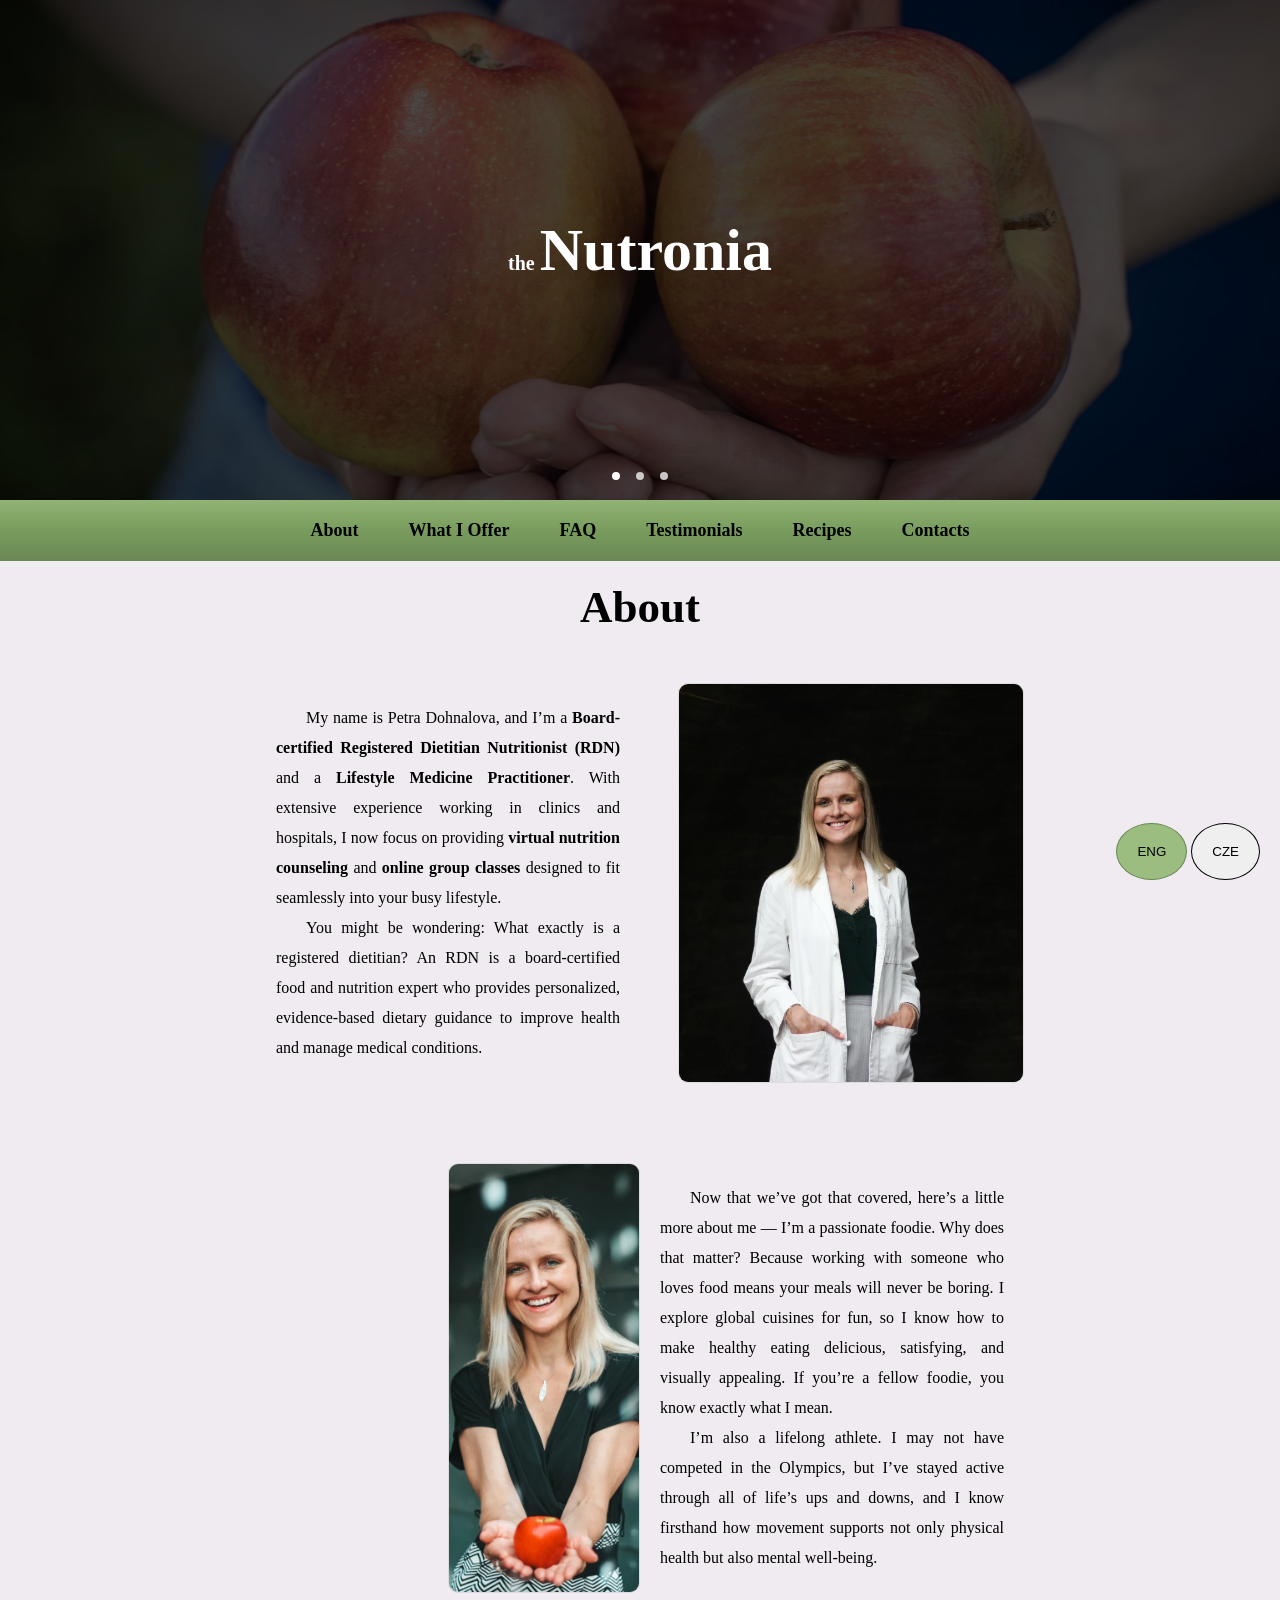
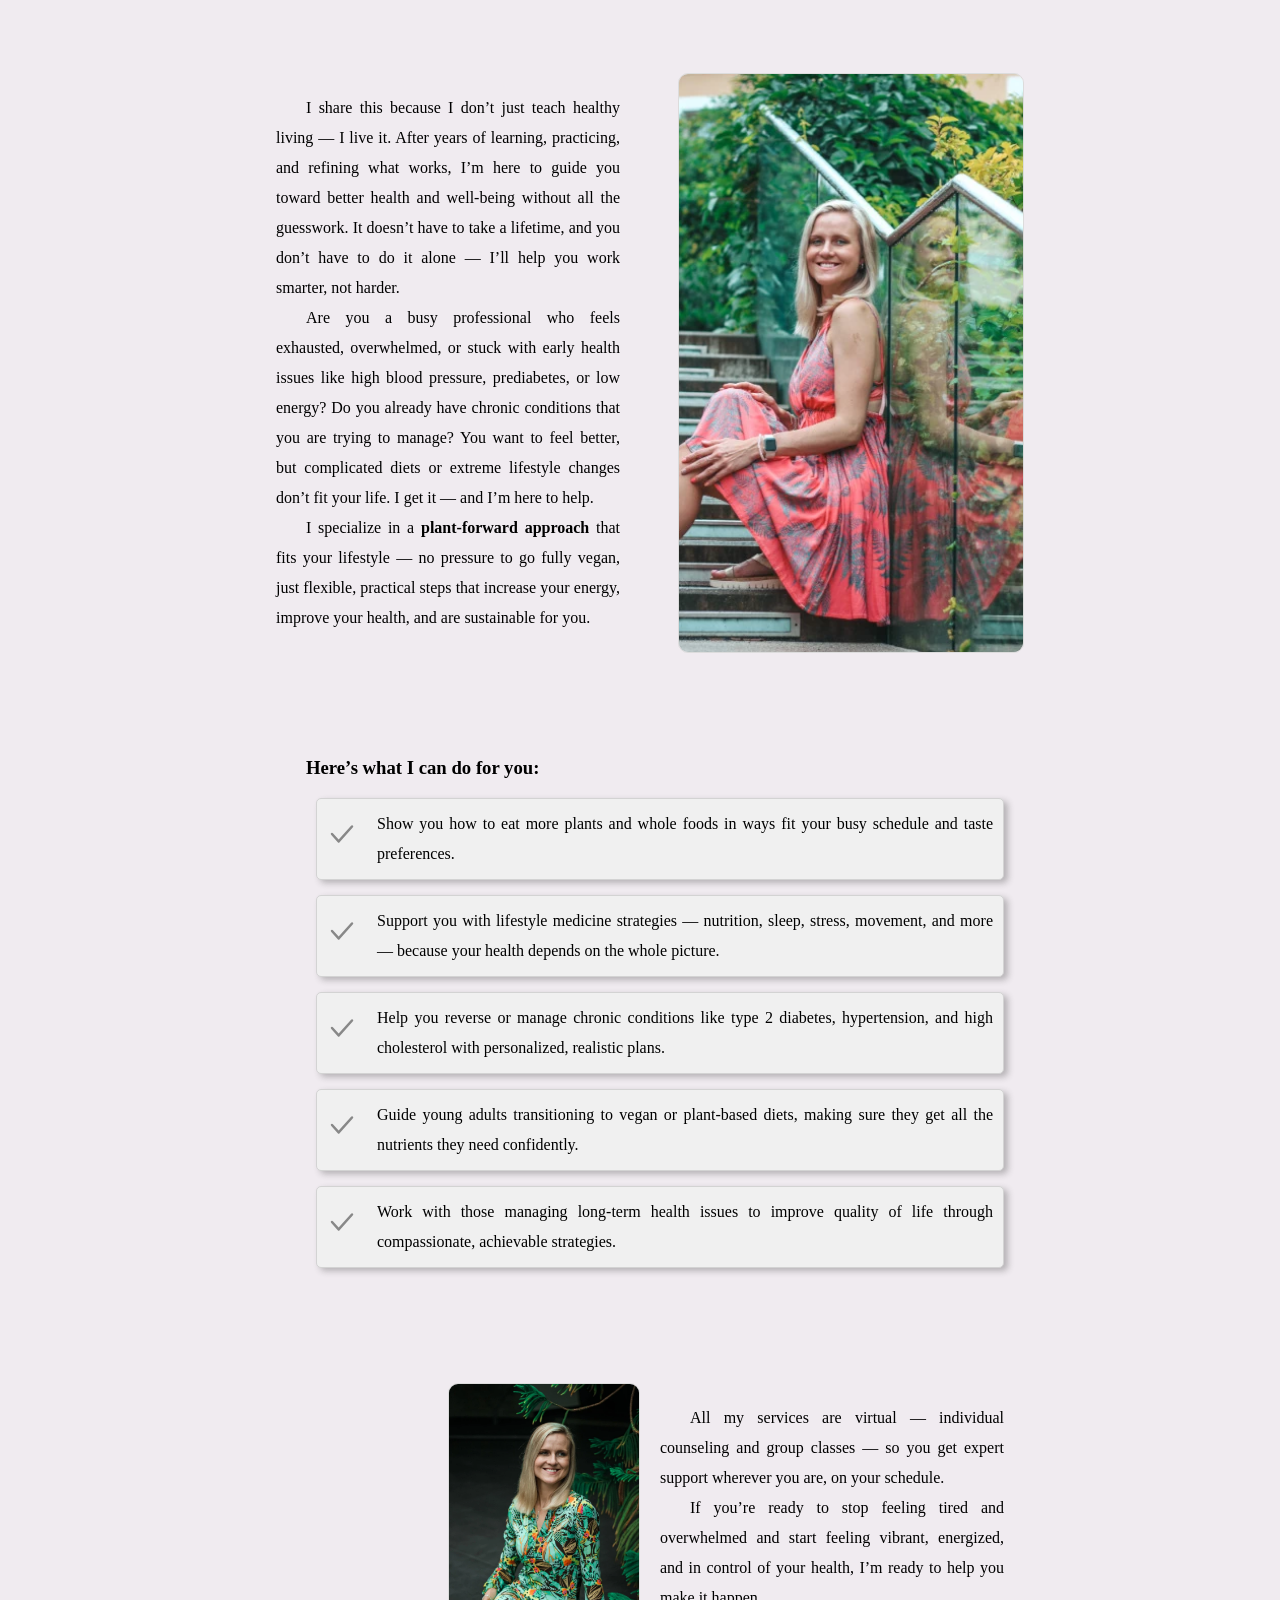
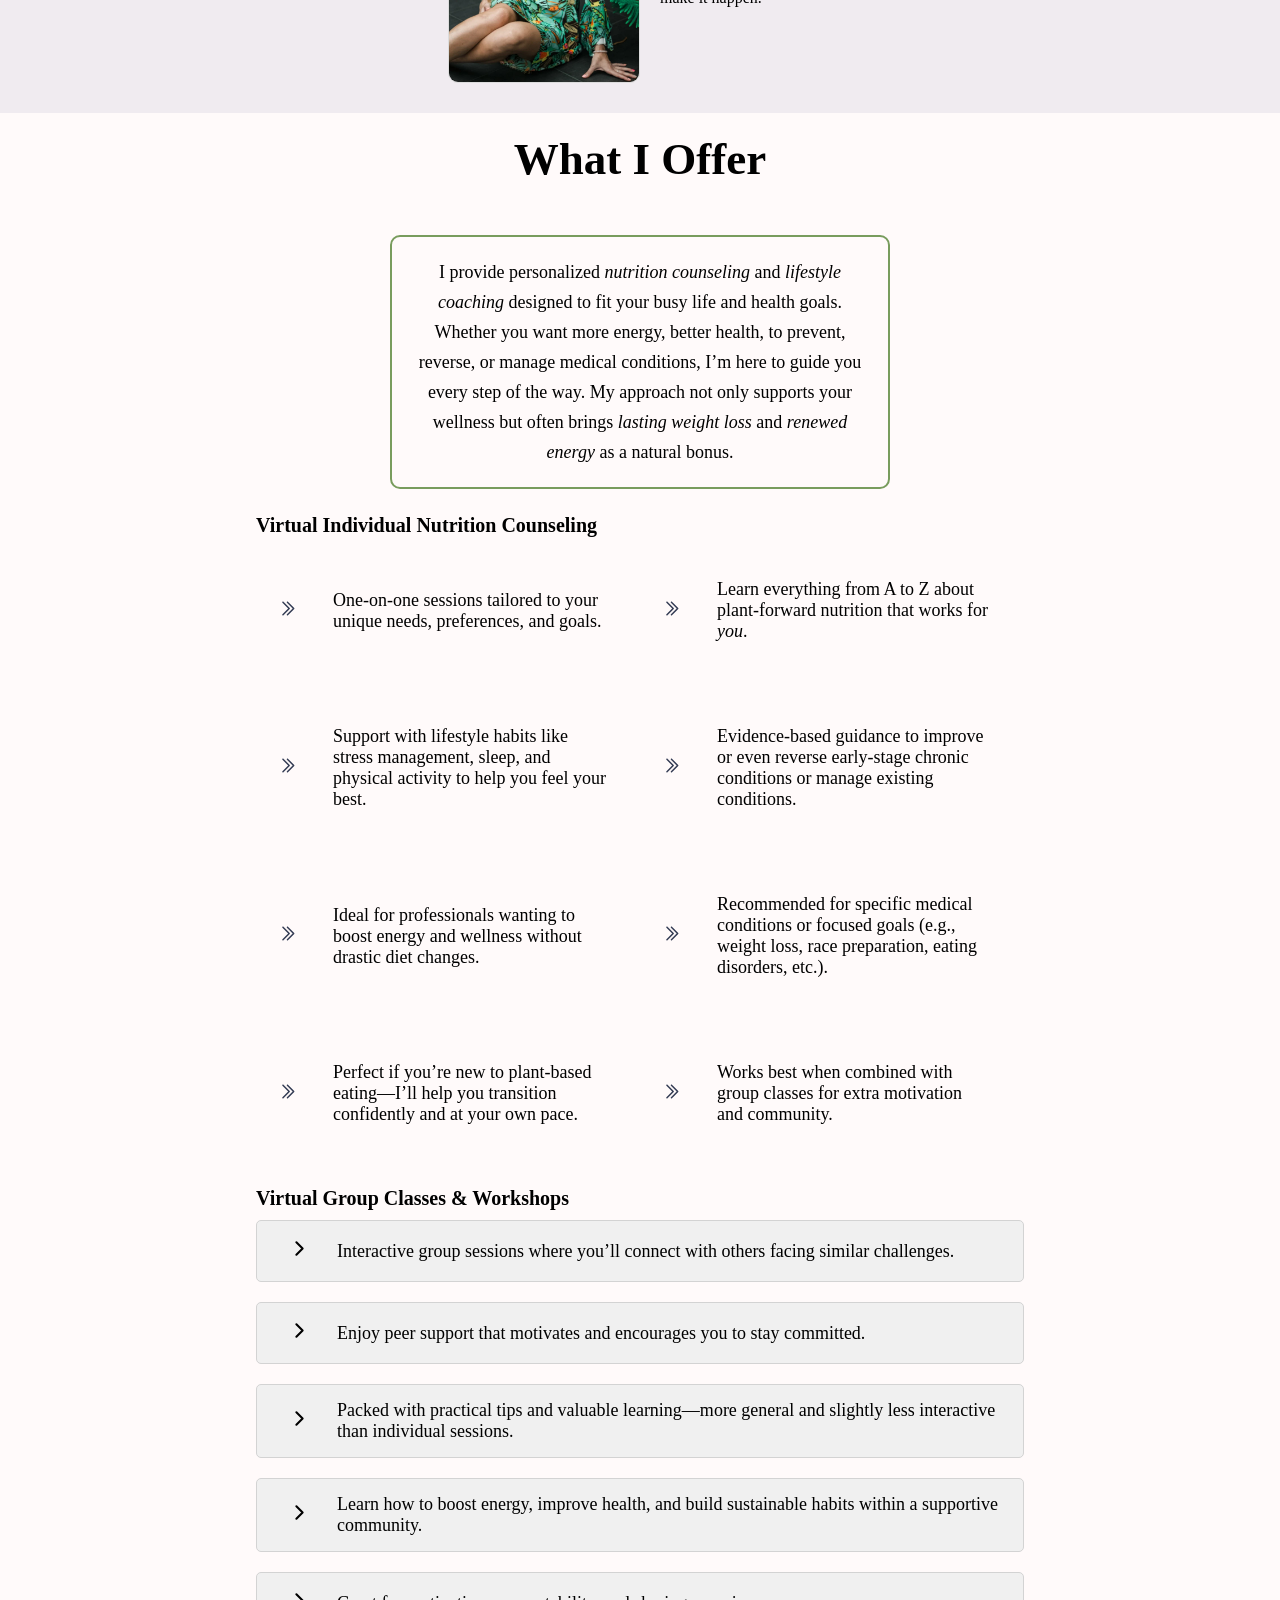
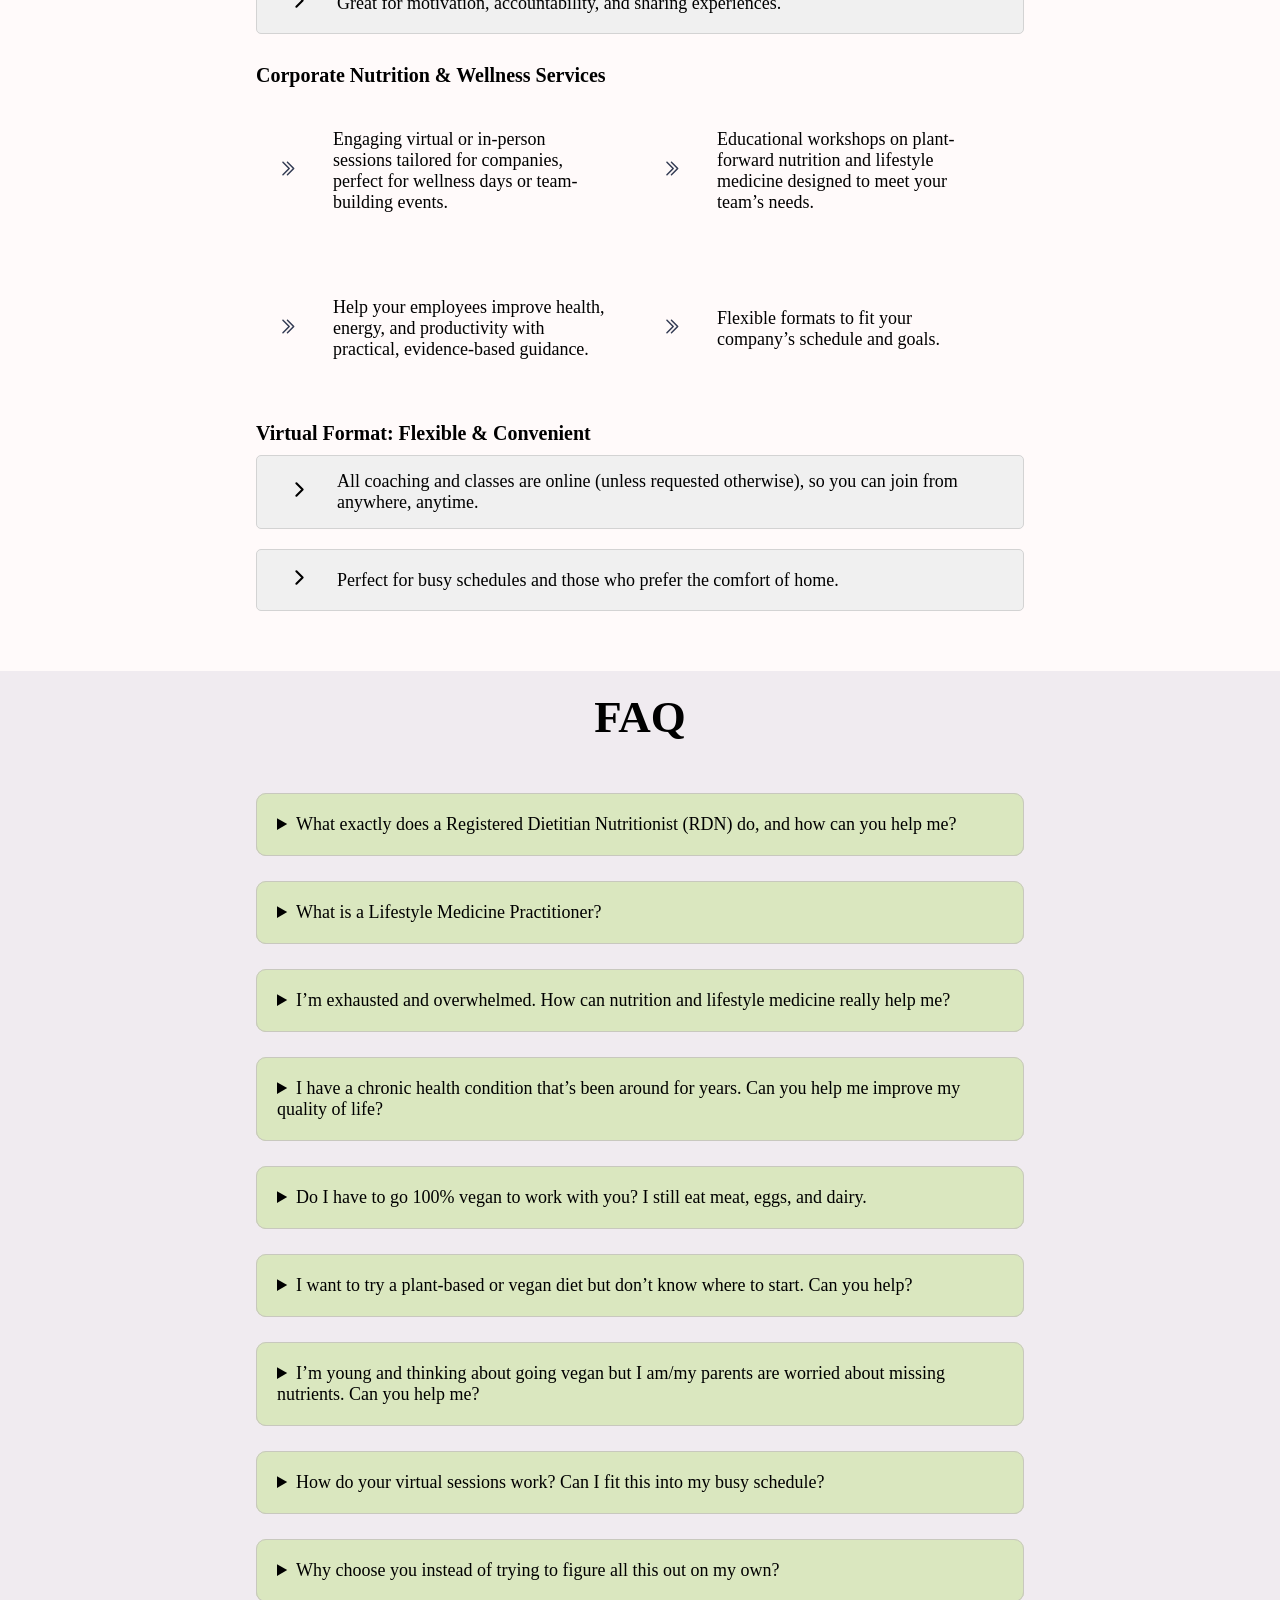
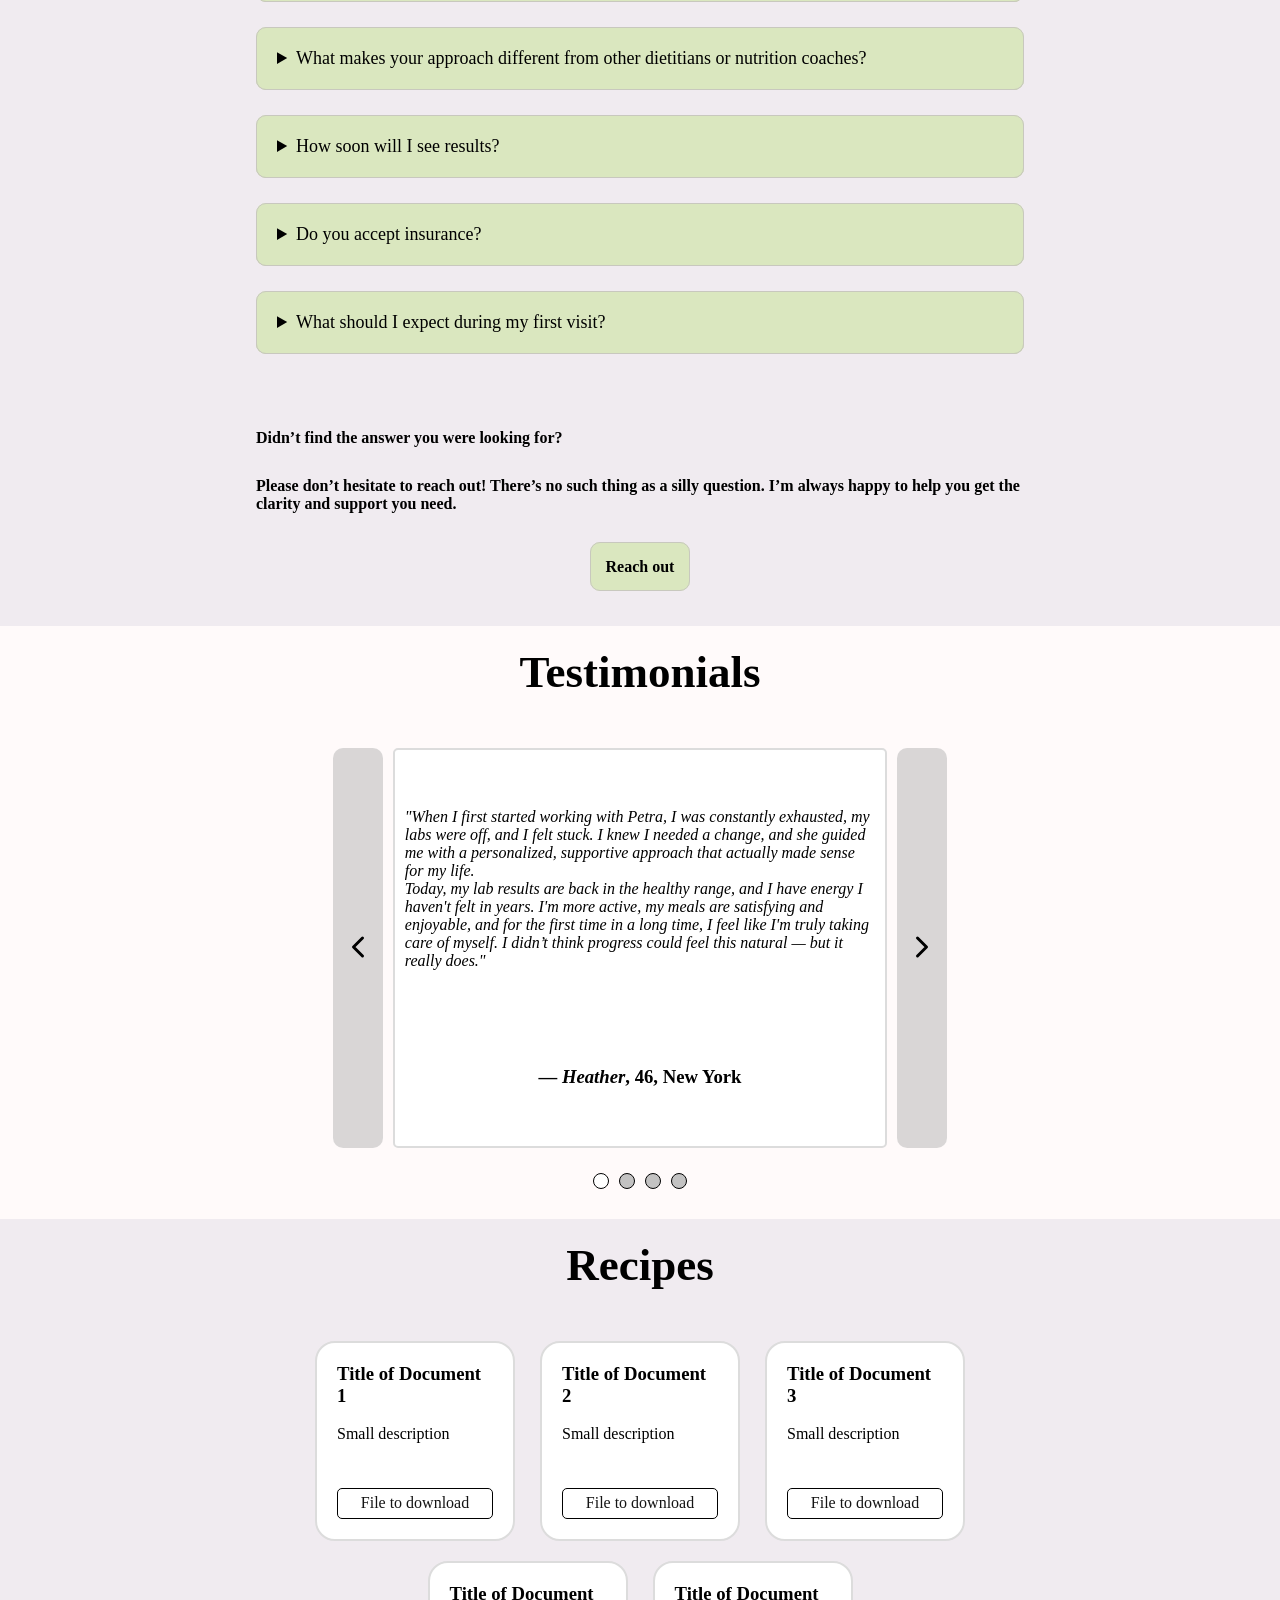
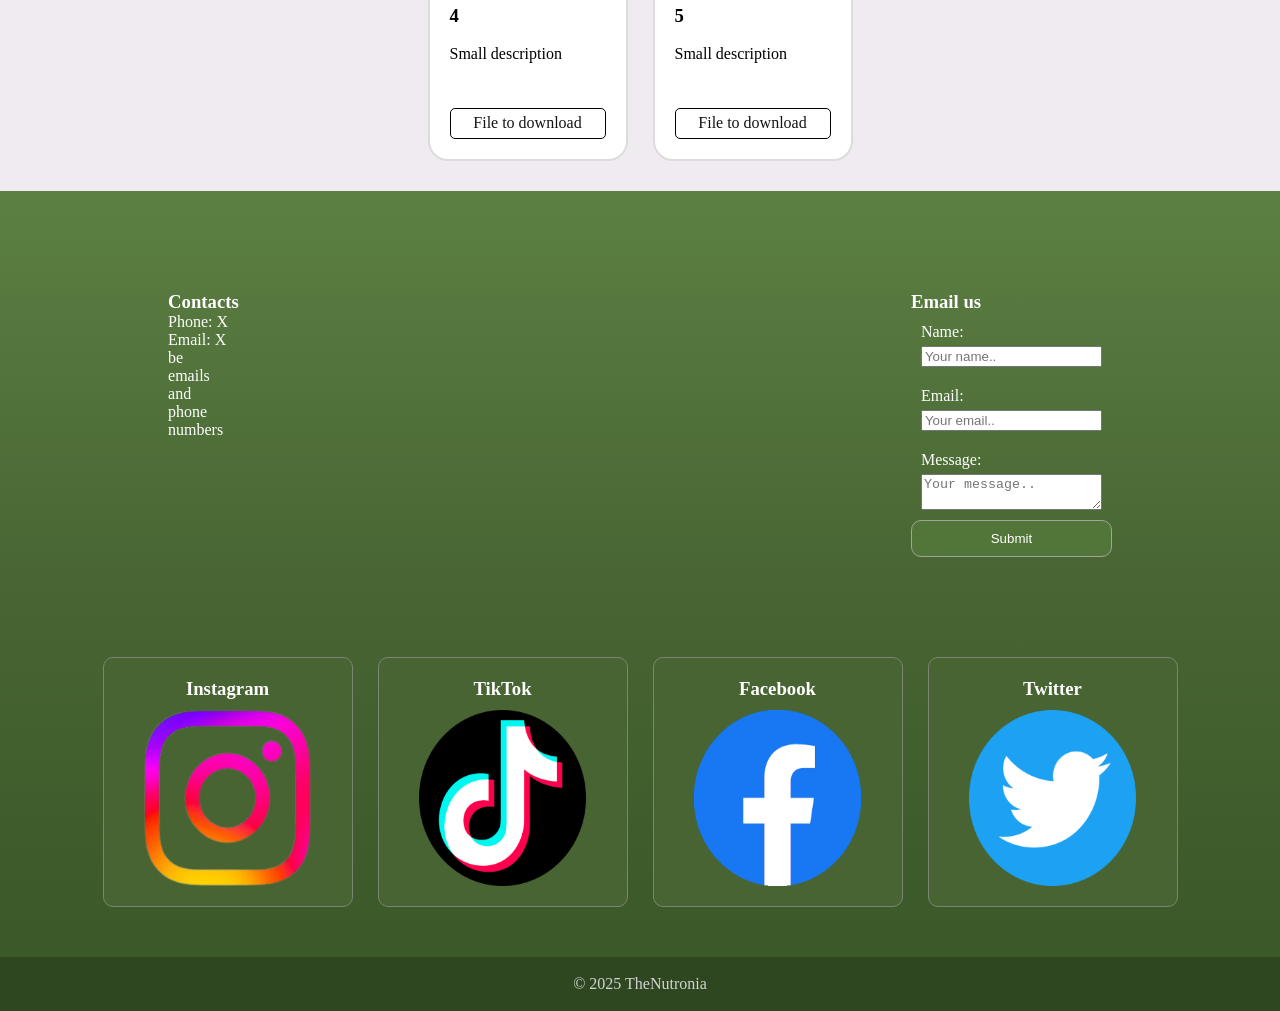
==== commit 9f5c57fe: "Language_switcher, new design" ====
--- a/index.html
+++ b/index.html
@@ -51,22 +51,22 @@
       </header>
       <nav id="nav-container-wide">
         <a href="#about">
-          <div class="nav-box-wide">About</div>
+          <div class="nav-box-wide nav-lang">About</div>
         </a>
         <a href="#offer">
-          <div class="nav-box-wide">What I Offer</div>
+          <div class="nav-box-wide nav-lang">What I Offer</div>
         </a>
         <a href="#faq">
-          <div class="nav-box-wide">FAQ</div>
+          <div class="nav-box-wide nav-lang">FAQ</div>
         </a>
         <a href="#testimonial">
-          <div class="nav-box-wide">Testimonials</div>
+          <div class="nav-box-wide nav-lang">Testimonials</div>
         </a>
         <a href="#recipes">
-          <div class="nav-box-wide">Recipes</div>
+          <div class="nav-box-wide nav-lang">Recipes</div>
         </a>
         <a href="#contacts">
-          <div class="nav-box-wide">Contacts</div>
+          <div class="nav-box-wide nav-lang">Contacts</div>
         </a>
       </nav>
       <div class="nav-container-compact-opener">
@@ -79,46 +79,50 @@
           <ul>
             <li>
               <a href="#about">
-                <div class="nav-box-compact">About</div>
+                <div class="nav-box-compact nav-lang">About</div>
               </a>
             </li>
             <li>
               <a href="#offer">
-                <div class="nav-box-compact">What I Offer</div>
+                <div class="nav-box-compact nav-lang">What I Offer</div>
               </a>
             </li>
             <li>
               <a href="#faq">
-                <div class="nav-box-compact">FAQ</div>
+                <div class="nav-box-compact nav-lang">FAQ</div>
               </a>
             </li>
             <li>
               <a href="#testimonial">
-                <div class="nav-box-compact">Testimonials</div>
+                <div class="nav-box-compact nav-lang">Testimonials</div>
               </a>
             </li>
             <li>
               <a href="#recipes">
-                <div class="nav-box-compact">Recipes</div>
+                <div class="nav-box-compact nav-lang">Recipes</div>
               </a>
             </li>
             <li>
               <a href="#contacts">
-                <div class="nav-box-compact">Contacts</div>
+                <div class="nav-box-compact nav-lang">Contacts</div>
               </a>
             </li>
           </ul>
         </nav>
       </div>
       <div class="main-body-container">
+        <div class="lang-container">
+          <button class="lang-button" value="en">ENG</button>
+          <button class="lang-button" value="cs">CZE</button>
+        </div>
         <section id="about">
           <div class="section-content">
             <div class="about-title section-title">
-              <h2>About</h2>
+              <h2 class="about-lang">About</h2>
             </div>
             <div class="about-container">
               <div class="about-grid-text-1 about-grid-text">
-                <p>
+                <p class="about-lang">
                   My name is Petra Dohnalova, and I’m a
                   <b>Board-certified Registered Dietitian Nutritionist (RDN)</b>
                   and a <b>Lifestyle Medicine Practitioner</b>. With extensive
@@ -127,7 +131,7 @@
                   <b>online group classes</b> designed to fit seamlessly into
                   your busy lifestyle.
                 </p>
-                <p>
+                <p class="about-lang">
                   You might be wondering: What exactly is a registered
                   dietitian? An RDN is a board-certified food and nutrition
                   expert who provides personalized, evidence-based dietary
@@ -138,11 +142,11 @@
                 <img
                   class="about-grid-img about-grid-wide right-img"
                   src="./res/img/about/compressed/picture_01_about_smaller.webp"
-                  alt="picture of person standing in front of camera"
+                  alt="dietitian petra looking professional in a white coat"
                 />
               </div>
               <div class="about-grid-text-2 about-grid-text">
-                <p>
+                <p class="about-lang">
                   Now that we’ve got that covered, here’s a little more about me
                   — I’m a passionate foodie. Why does that matter? Because
                   working with someone who loves food means your meals will
@@ -151,7 +155,7 @@
                   appealing. If you’re a fellow foodie, you know exactly what I
                   mean.
                 </p>
-                <p>
+                <p class="about-lang">
                   I’m also a lifelong athlete. I may not have competed in the
                   Olympics, but I’ve stayed active through all of life’s ups and
                   downs, and I know firsthand how movement supports not only
@@ -162,11 +166,11 @@
                 <img
                   class="about-grid-img about-grid-short left-img"
                   src="./res/img/about/compressed/picture_02_about_smaller.webp"
-                  alt="picture of person holding an apple"
+                  alt="dietitian petra holding an apple and offering help with nutrition"
                 />
               </div>
               <div class="about-grid-text-3 about-grid-text">
-                <p>
+                <p class="about-lang">
                   I share this because I don’t just teach healthy living — I
                   live it. After years of learning, practicing, and refining
                   what works, I’m here to guide you toward better health and
@@ -174,7 +178,7 @@
                   a lifetime, and you don’t have to do it alone — I’ll help you
                   work smarter, not harder.
                 </p>
-                <p>
+                <p class="about-lang">
                   Are you a busy professional who feels exhausted, overwhelmed,
                   or stuck with early health issues like high blood pressure,
                   prediabetes, or low energy? Do you already have chronic
@@ -182,7 +186,7 @@
                   better, but complicated diets or extreme lifestyle changes
                   don’t fit your life. I get it — and I’m here to help.
                 </p>
-                <p>
+                <p class="about-lang">
                   I specialize in a <b>plant-forward approach</b> that fits your
                   lifestyle — no pressure to go fully vegan, just flexible,
                   practical steps that increase your energy, improve your
@@ -193,11 +197,11 @@
                 <img
                   class="about-grid-img about-grid-wide right-img"
                   src="./res/img/about/compressed/picture_03_about_smaller.webp"
-                  alt="picture of person that is sitting on stairs"
+                  alt="dietitian petra in real life"
                 />
               </div>
               <div class="about-grid-text-4 about-grid-text">
-                <h3>Here’s what I can do for you:</h3>
+                <h3 class="about-lang">Here’s what I can do for you:</h3>
                 <ul class="about-grid-text-notes">
                   <li>
                     <span>
@@ -208,7 +212,7 @@
                         alt="check"
                       />
                     </span>
-                    <p>
+                    <p class="about-lang">
                       Show you how to eat more plants and whole foods in ways
                       that fit your busy schedule and taste preferences.
                     </p>
@@ -222,7 +226,7 @@
                         alt="check"
                       />
                     </span>
-                    <p>
+                    <p class="about-lang">
                       Support you with lifestyle medicine strategies —
                       nutrition, sleep, stress, movement, and more — because
                       your health depends on the whole picture.
@@ -237,7 +241,7 @@
                         alt="check"
                       />
                     </span>
-                    <p>
+                    <p class="about-lang">
                       Help you reverse or manage chronic conditions like type 2
                       diabetes, hypertension, and high cholesterol with
                       personalized, realistic plans.
@@ -252,7 +256,7 @@
                         alt="check"
                       />
                     </span>
-                    <p>
+                    <p class="about-lang">
                       Guide young adults transitioning to vegan or plant-based
                       diets, making sure they get all the nutrients they need
                       confidently.
@@ -267,7 +271,7 @@
                         alt="check"
                       />
                     </span>
-                    <p>
+                    <p class="about-lang">
                       Work with those managing long-term health issues to
                       improve quality of life through compassionate, achievable
                       strategies.
@@ -279,16 +283,16 @@
                 <img
                   class="about-grid-img about-grid-short left-img"
                   src="./res/img/about/compressed/picture_04_about_smaller.webp"
-                  alt="picture of person that is sitting near a flower"
+                  alt="petra sitting on the floor in a dress"
                 />
               </div>
               <div class="about-grid-text-5 about-grid-text">
-                <p>
+                <p class="about-lang">
                   All my services are virtual — individual counseling and group
                   classes — so you get expert support wherever you are, on your
                   schedule.
                 </p>
-                <p>
+                <p class="about-lang">
                   If you’re ready to stop feeling tired and overwhelmed and
                   start feeling vibrant, energized, and in control of your
                   health, I’m ready to help you make it happen.
@@ -300,12 +304,12 @@
         <section id="offer">
           <div class="section-content">
             <div class="offer-title section-title">
-              <h2>What I offer</h2>
+              <h2 class="offer-lang">What I offer</h2>
             </div>
             <div class="offer-container section-container">
               <div class="offer-big-box-container">
                 <div class="offer-box">
-                  <p>
+                  <p class="offer-lang">
                     I provide personalized <i>nutrition counseling</i> and
                     <i>lifestyle coaching</i> designed to fit your busy life and
                     health goals. Whether you want more energy, better health,
@@ -318,7 +322,9 @@
                 </div>
               </div>
               <div class="offer-info">
-                <h3>Virtual Individual Nutrition Counseling</h3>
+                <h3 class="offer-lang">
+                  Virtual Individual Nutrition Counseling
+                </h3>
                 <ul class="offer-grid-notes">
                   <li>
                     <span>
@@ -328,7 +334,7 @@
                         alt="arrow aiming to right"
                       />
                     </span>
-                    <p>
+                    <p class="offer-lang">
                       One-on-one sessions tailored to your unique needs,
                       preferences, and goals.
                     </p>
@@ -341,7 +347,7 @@
                         alt="arrow aiming to right"
                       />
                     </span>
-                    <p>
+                    <p class="offer-lang">
                       Learn everything from A to Z about plant-forward nutrition
                       that works for <i>you</i>.
                     </p>
@@ -354,7 +360,7 @@
                         alt="arrow aiming to right"
                       />
                     </span>
-                    <p>
+                    <p class="offer-lang">
                       Support with lifestyle habits like stress management,
                       sleep, and physical activity to help you feel your best.
                     </p>
@@ -367,7 +373,7 @@
                         alt="arrow aiming to right"
                       />
                     </span>
-                    <p>
+                    <p class="offer-lang">
                       Evidence-based guidance to improve or even reverse
                       early-stage chronic conditions or manage existing
                       conditions.
@@ -381,7 +387,7 @@
                         alt="arrow aiming to right"
                       />
                     </span>
-                    <p>
+                    <p class="offer-lang">
                       Ideal for professionals wanting to boost energy and
                       wellness without drastic diet changes.
                     </p>
@@ -394,7 +400,7 @@
                         alt="arrow aiming to right"
                       />
                     </span>
-                    <p>
+                    <p class="offer-lang">
                       Recommended for specific medical conditions or focused
                       goals (e.g., weight loss, race preparation, eating
                       disorders, etc.).
@@ -408,7 +414,7 @@
                         alt="arrow aiming to right"
                       />
                     </span>
-                    <p>
+                    <p class="offer-lang">
                       Perfect if you’re new to plant-based eating—I’ll help you
                       transition confidently and at your own pace.
                     </p>
@@ -421,13 +427,13 @@
                         alt="arrow aiming to right"
                       />
                     </span>
-                    <p>
+                    <p class="offer-lang">
                       Works best when combined with group classes for extra
                       motivation and community.
                     </p>
                   </li>
                 </ul>
-                <h3>Virtual Group Classes & Workshops</h3>
+                <h3 class="offer-lang">Virtual Group Classes & Workshops</h3>
                 <ul class="offer-box-notes">
                   <li>
                     <span>
@@ -437,8 +443,10 @@
                         alt="arrow aiming to right"
                       />
                     </span>
-                    Interactive group sessions where you’ll connect with others
-                    facing similar challenges.
+                    <p class="offer-lang">
+                      Interactive group sessions where you’ll connect with
+                      others facing similar challenges.
+                    </p>
                   </li>
                   <li>
                     <span>
@@ -448,8 +456,10 @@
                         alt="arrow aiming to right"
                       />
                     </span>
-                    Enjoy peer support that motivates and encourages you to stay
-                    committed.
+                    <p class="offer-lang">
+                      Enjoy peer support that motivates and encourages you to
+                      stay committed.
+                    </p>
                   </li>
                   <li>
                     <span>
@@ -459,9 +469,11 @@
                         alt="arrow aiming to right"
                       />
                     </span>
-                    Packed with practical tips and valuable learning—more
-                    general and slightly less interactive than individual
-                    sessions.
+                    <p class="offer-lang">
+                      Packed with practical tips and valuable learning—more
+                      general and slightly less interactive than individual
+                      sessions.
+                    </p>
                   </li>
                   <li>
                     <span>
@@ -471,8 +483,10 @@
                         alt="arrow aiming to right"
                       />
                     </span>
-                    Learn how to boost energy, improve health, and build
-                    sustainable habits within a supportive community.
+                    <p class="offer-lang">
+                      Learn how to boost energy, improve health, and build
+                      sustainable habits within a supportive community.
+                    </p>
                   </li>
                   <li>
                     <span>
@@ -482,11 +496,15 @@
                         alt="arrow aiming to right"
                       />
                     </span>
-                    Great for motivation, accountability, and sharing
-                    experiences.
+                    <p class="offer-lang">
+                      Great for motivation, accountability, and sharing
+                      experiences.
+                    </p>
                   </li>
                 </ul>
-                <h3>Corporate Nutrition & Wellness Services</h3>
+                <h3 class="offer-lang">
+                  Corporate Nutrition & Wellness Services
+                </h3>
                 <ul class="offer-grid-notes">
                   <li>
                     <span>
@@ -496,7 +514,7 @@
                         alt="arrow aiming to right"
                       />
                     </span>
-                    <p>
+                    <p class="offer-lang">
                       Engaging virtual or in-person sessions tailored for
                       companies, perfect for wellness days or team-building
                       events.
@@ -510,7 +528,7 @@
                         alt="arrow aiming to right"
                       />
                     </span>
-                    <p>
+                    <p class="offer-lang">
                       Educational workshops on plant-forward nutrition and
                       lifestyle medicine designed to meet your team’s needs.
                     </p>
@@ -523,7 +541,7 @@
                         alt="arrow aiming to right"
                       />
                     </span>
-                    <p>
+                    <p class="offer-lang">
                       Help your employees improve health, energy, and
                       productivity with practical, evidence-based guidance.
                     </p>
@@ -536,12 +554,14 @@
                         alt="arrow aiming to right"
                       />
                     </span>
-                    <p>
+                    <p class="offer-lang">
                       Flexible formats to fit your company’s schedule and goals.
                     </p>
                   </li>
                 </ul>
-                <h3>Virtual Format: Flexible & Convenient</h3>
+                <h3 class="offer-lang">
+                  Virtual Format: Flexible & Convenient
+                </h3>
                 <ul class="offer-box-notes">
                   <li>
                     <span>
@@ -551,8 +571,10 @@
                         alt="arrow aiming to right"
                       />
                     </span>
-                    All coaching and classes are online (unless requested
-                    otherwise), so you can join from anywhere, anytime.
+                    <p class="offer-lang">
+                      All coaching and classes are online (unless requested
+                      otherwise), so you can join from anywhere, anytime.
+                    </p>
                   </li>
                   <li>
                     <span>
@@ -562,8 +584,10 @@
                         alt="arrow aiming to right"
                       />
                     </span>
-                    Perfect for busy schedules and those who prefer the comfort
-                    of home.
+                    <p class="offer-lang">
+                      Perfect for busy schedules and those who prefer the
+                      comfort of home.
+                    </p>
                   </li>
                 </ul>
               </div>
@@ -573,16 +597,16 @@
         <section id="faq">
           <div class="section-content">
             <div class="faq-title section-title">
-              <h2>FAQ</h2>
+              <h2 class="faq-lang">FAQ</h2>
             </div>
             <div class="faq-container section-container">
               <details class="faq-box">
-                <summary class="faq-q-box">
+                <summary class="faq-q-box faq-lang-q">
                   What exactly does a Registered Dietitian Nutritionist (RDN)
                   do, and how can you help me?
                 </summary>
                 <div class="faq-a-box">
-                  <p>
+                  <p class="faq-lang-a">
                     Great question! As a
                     <b>Board-certified Registered Dietitian Nutritionist</b> and
                     <b>Lifestyle Medicine</b> practitioner, I’m an expert in
@@ -595,54 +619,74 @@
                     guide you step-by-step with flexible, realistic changes that
                     feel doable—not overwhelming.
                   </p>
-                  <h3>Registered Dietitians:</h3>
+                  <h3 class="faq-lang-a">Registered Dietitians:</h3>
                   <ul>
                     <li>
-                      Have completed a <b>college degree</b> in nutrition,
-                      dietetics, or a related field.
+                      <p class="faq-lang-a">
+                        Have completed a <b>college degree</b> in nutrition,
+                        dietetics, or a related field.
+                      </p>
                     </li>
                     <li>
-                      Have completed <b>supervised practical training</b>.
+                      <p class="faq-lang-a">
+                        Have completed <b>supervised practical training</b>.
+                      </p>
                     </li>
                     <li>
-                      Have passed a <b>national exam</b> to earn the RD
-                      credential.
+                      <p class="faq-lang-a">
+                        Have passed a <b>national exam</b> to earn the RD
+                        credential.
+                      </p>
                     </li>
                     <li>
-                      Keep their knowledge and licensure up to date through
-                      lifelong <b>ongoing education</b>.
+                      <p class="faq-lang-a">
+                        Keep their knowledge and licensure up to date through
+                        lifelong <b>ongoing education</b>.
+                      </p>
                     </li>
                     <li>
-                      Assess people’s <b>nutritional needs</b> and health goals.
+                      <p class="faq-lang-a">
+                        Assess people’s <b>nutritional needs</b> and health
+                        goals.
+                      </p>
                     </li>
                     <li>
-                      Provide
-                      <b>
-                        personalized nutrition advice and medical nutrition
-                        therapy
-                      </b>
-                      for managing diseases (like diabetes, heart disease, or
-                      kidney problems).
+                      <p class="faq-lang-a">
+                        Provide
+                        <b>
+                          personalized nutrition advice and medical nutrition
+                          therapy
+                        </b>
+                        for managing diseases (like diabetes, heart disease, or
+                        kidney problems).
+                      </p>
                     </li>
                     <li>
-                      Help with <b>weight management</b> and healthy eating.
+                      <p class="faq-lang-a">
+                        Help with <b>weight management</b> and healthy eating.
+                      </p>
                     </li>
                     <li>
-                      Guide patients with <b>food allergies or intolerances</b>.
+                      <p class="faq-lang-a">
+                        Guide patients with
+                        <b>food allergies or intolerances</b>.
+                      </p>
                     </li>
                     <li>
-                      Work in hospitals, clinics, community health programs,
-                      research, food service, or private practices.
+                      <p class="faq-lang-a">
+                        Work in hospitals, clinics, community health programs,
+                        research, food service, or private practices.
+                      </p>
                     </li>
                   </ul>
                 </div>
               </details>
               <details class="faq-box">
-                <summary class="faq-q-box">
+                <summary class="faq-q-box faq-lang-q">
                   What is a Lifestyle Medicine Practitioner?
                 </summary>
                 <div class="faq-a-box">
-                  <p>
+                  <p class="faq-lang-a">
                     As a
                     <i
                       >Diplomate of the American College of Lifestyle
@@ -660,169 +704,197 @@
                 </div>
               </details>
               <details class="faq-box">
-                <summary class="faq-q-box">
+                <summary class="faq-q-box faq-lang-q">
                   I’m exhausted and overwhelmed. How can nutrition and lifestyle
                   medicine really help me?
                 </summary>
                 <div class="faq-a-box">
-                  I hear you — feeling tired all the time is frustrating and can
-                  make even simple tasks feel impossible. That’s why I don’t
-                  just focus on food alone. As a
-                  <b>Lifestyle Medicine Practitioner</b> with a Master’s in
-                  <b>Integrative Nutrition</b>, I look at all the pieces that
-                  affect your well-being: nutrition, sleep, stress, movement,
-                  and your support system. When we address these together,
-                  you’ll start noticing real shifts in your energy and mood. You
-                  don’t have to make extreme changes or go 100% vegan; small,
-                  sustainable steps tailored to your life make the biggest
-                  difference.
+                  <p class="faq-lang-a">
+                    I hear you — feeling tired all the time is frustrating and
+                    can make even simple tasks feel impossible. That’s why I
+                    don’t just focus on food alone. As a
+                    <b>Lifestyle Medicine Practitioner</b> with a Master’s in
+                    <b>Integrative Nutrition</b>, I look at all the pieces that
+                    affect your well-being: nutrition, sleep, stress, movement,
+                    and your support system. When we address these together,
+                    you’ll start noticing real shifts in your energy and mood.
+                    You don’t have to make extreme changes or go 100% vegan;
+                    small, sustainable steps tailored to your life make the
+                    biggest difference.
+                  </p>
                 </div>
               </details>
               <details class="faq-box">
-                <summary class="faq-q-box">
+                <summary class="faq-q-box faq-lang-q">
                   I have a chronic health condition that’s been around for
                   years. Can you help me improve my quality of life?
                 </summary>
                 <div class="faq-a-box">
-                  Yes. While long-standing conditions may not always be
-                  completely reversible, there’s so much we can do to improve
-                  how you feel day-to-day and boost your quality of life. I take
-                  a compassionate, realistic approach that combines
-                  <b>plant-forward nutrition</b> with lifestyle medicine
-                  strategies customized to your unique needs. Together, we’ll
-                  focus on achievable changes that support your health, energy,
-                  and well-being — so you’re not just managing, but thriving.
+                  <p class="faq-lang-a">
+                    Yes. While long-standing conditions may not always be
+                    completely reversible, there’s so much we can do to improve
+                    how you feel day-to-day and boost your quality of life. I
+                    take a compassionate, realistic approach that combines
+                    <b>plant-forward nutrition</b> with lifestyle medicine
+                    strategies customized to your unique needs. Together, we’ll
+                    focus on achievable changes that support your health,
+                    energy, and well-being — so you’re not just managing, but
+                    thriving.
+                  </p>
                 </div>
               </details>
               <details class="faq-box">
-                <summary class="faq-q-box">
+                <summary class="faq-q-box faq-lang-q">
                   Do I have to go 100% vegan to work with you? I still eat meat,
                   eggs, and dairy.
                 </summary>
                 <div class="faq-a-box">
-                  Not at all. I specialize in a <b>plant-forward approach</b>,
-                  which means plants are the focus, but you don’t have to cut
-                  out animal products completely. This way, you can make
-                  healthier choices that fit your tastes and lifestyle—without
-                  feeling restricted or stressed about being “perfect”.
+                  <p class="faq-lang-a">
+                    Not at all. I specialize in a <b>plant-forward approach</b>,
+                    which means plants are the focus, but you don’t have to cut
+                    out animal products completely. This way, you can make
+                    healthier choices that fit your tastes and lifestyle—without
+                    feeling restricted or stressed about being “perfect”.
+                  </p>
                 </div>
               </details>
               <details class="faq-box">
-                <summary class="faq-q-box">
+                <summary class="faq-q-box faq-lang-q">
                   I want to try a plant-based or vegan diet but don’t know where
                   to start. Can you help?
                 </summary>
                 <div class="faq-a-box">
-                  Absolutely! Transitioning to a plant-based lifestyle can feel
-                  confusing or overwhelming, especially with so much conflicting
-                  information out there. I’m a passionate foodie who loves
-                  exploring global cuisines, so I’ll help you discover meals
-                  that are not only nutritious but delicious and exciting. I’ll
-                  guide your transition to an upgraded style of eating from A to
-                  Z to make sure you get all the nutrients you need and help you
-                  build confidence in your new lifestyle without pressure to be
-                  perfect.
+                  <p class="faq-lang-a">
+                    Absolutely! Transitioning to a plant-based lifestyle can
+                    feel confusing or overwhelming, especially with so much
+                    conflicting information out there. I’m a passionate foodie
+                    who loves exploring global cuisines, so I’ll help you
+                    discover meals that are not only nutritious but delicious
+                    and exciting. I’ll guide your transition to an upgraded
+                    style of eating from A to Z to make sure you get all the
+                    nutrients you need and help you build confidence in your new
+                    lifestyle without pressure to be perfect.
+                  </p>
                 </div>
               </details>
               <details class="faq-box">
-                <summary class="faq-q-box">
+                <summary class="faq-q-box faq-lang-q">
                   I’m young and thinking about going vegan but I am/my parents
                   are worried about missing nutrients. Can you help me?
                 </summary>
                 <div class="faq-a-box">
-                  Yes! I also specialize in guiding young adults new to vegan or
-                  plant-based eating to get all the nutrients they need safely
-                  and confidently, without confusion or overwhelm. I’ve walked
-                  this path myself — and learned the hard way — so you can skip
-                  the confusion and start thriving from day one.
+                  <p class="faq-lang-a">
+                    Yes! I also specialize in guiding young adults new to vegan
+                    or plant-based eating to get all the nutrients they need
+                    safely and confidently, without confusion or overwhelm. I’ve
+                    walked this path myself — and learned the hard way — so you
+                    can skip the confusion and start thriving from day one.
+                  </p>
                 </div>
               </details>
               <details class="faq-box">
-                <summary class="faq-q-box">
+                <summary class="faq-q-box faq-lang-q">
                   How do your virtual sessions work? Can I fit this into my busy
                   schedule?
                 </summary>
                 <div class="faq-a-box">
-                  Yes! All my counseling and group classes are 100% virtual and
-                  designed with busy professionals in mind. You get flexible,
-                  personalized support whenever and wherever it works for you —
-                  no wasted time, no unnecessary hassle.
+                  <p class="faq-lang-a">
+                    Yes! All my counseling and group classes are 100% virtual
+                    and designed with busy professionals in mind. You get
+                    flexible, personalized support whenever and wherever it
+                    works for you — no wasted time, no unnecessary hassle.
+                  </p>
                 </div>
               </details>
               <details class="faq-box">
-                <summary class="faq-q-box">
+                <summary class="faq-q-box faq-lang-q">
                   Why choose you instead of trying to figure all this out on my
                   own?
                 </summary>
                 <div class="faq-a-box">
-                  I’ve been exactly where you are — overwhelmed by health advice
-                  and tired of trial and error. With my combination of
-                  credentials (RDN, Lifestyle Medicine Diplomate, Integrative
-                  Nutrition MS), years of clinical experience, and a passion for
-                  real food and movement, I bring a whole-person approach that
-                  simplifies your journey. You don’t have to do this alone or
-                  “go hard” to see results. I’ll help you make smarter,
-                  sustainable choices that lead to real, lasting improvements in
-                  your energy and health.
+                  <p class="faq-lang-a">
+                    I’ve been exactly where you are — overwhelmed by health
+                    advice and tired of trial and error. With my combination of
+                    credentials (RDN, Lifestyle Medicine Diplomate, Integrative
+                    Nutrition MS), years of clinical experience, and a passion
+                    for real food and movement, I bring a whole-person approach
+                    that simplifies your journey. You don’t have to do this
+                    alone or “go hard” to see results. I’ll help you make
+                    smarter, sustainable choices that lead to real, lasting
+                    improvements in your energy and health.
+                  </p>
                 </div>
               </details>
               <details class="faq-box">
-                <summary class="faq-q-box">
+                <summary class="faq-q-box faq-lang-q">
                   What makes your approach different from other dietitians or
                   nutrition coaches?
                 </summary>
                 <div class="faq-a-box">
-                  I combine clinical expertise with a real-life approach —
-                  backed by credentials like being Board-certified, a Lifestyle
-                  Medicine Diplomate, and holding a Master’s in Integrative
-                  Nutrition. Plus, I’m a fellow busy professional and lifelong
-                  athlete who loves food. I get how hard it is to make health a
-                  priority, and I focus on creating sustainable habits that
-                  energize you, without guilt or burnout.
+                  <p class="faq-lang-a">
+                    I combine clinical expertise with a real-life approach —
+                    backed by credentials like being Board-certified, a
+                    Lifestyle Medicine Diplomate, and holding a Master’s in
+                    Integrative Nutrition. Plus, I’m a fellow busy professional
+                    and lifelong athlete who loves food. I get how hard it is to
+                    make health a priority, and I focus on creating sustainable
+                    habits that energize you, without guilt or burnout.
+                  </p>
                 </div>
               </details>
               <details class="faq-box">
-                <summary class="faq-q-box">
+                <summary class="faq-q-box faq-lang-q">
                   How soon will I see results?
                 </summary>
                 <div class="faq-a-box">
-                  While everyone’s journey is unique, many clients notice more
-                  energy, better mood, and positive health changes within 8-12
-                  weeks of making manageable lifestyle shifts. I focus on
-                  creating habits that last, so your improvements stick
-                  long-term.
+                  <p class="faq-lang-a">
+                    While everyone’s journey is unique, many clients notice more
+                    energy, better mood, and positive health changes within 8-12
+                    weeks of making manageable lifestyle shifts. I focus on
+                    creating habits that last, so your improvements stick
+                    long-term.
+                  </p>
                 </div>
               </details>
               <details class="faq-box">
-                <summary class="faq-q-box">Do you accept insurance?</summary>
+                <summary class="faq-q-box faq-lang-q">
+                  Do you accept insurance?
+                </summary>
                 <div class="faq-a-box">
-                  Not at this time, but I offer virtual services that make
-                  getting expert nutrition and lifestyle support convenient and
-                  accessible.
+                  <p class="faq-lang-a">
+                    Not at this time, but I offer virtual services that make
+                    getting expert nutrition and lifestyle support convenient
+                    and accessible.
+                  </p>
                 </div>
               </details>
               <details class="faq-box">
-                <summary class="faq-q-box">
+                <summary class="faq-q-box faq-lang-q">
                   What should I expect during my first visit?
                 </summary>
                 <div class="faq-a-box">
-                  Your first session is an open, exploratory conversation where
-                  we get to know each other, discuss your goals, challenges, and
-                  what you want to achieve. This sets the foundation for a
-                  supportive, personalized partnership focused on making
-                  meaningful and sustainable changes that fit your busy life.
+                  <p class="faq-lang-a">
+                    Your first session is an open, exploratory conversation
+                    where we get to know each other, discuss your goals,
+                    challenges, and what you want to achieve. This sets the
+                    foundation for a supportive, personalized partnership
+                    focused on making meaningful and sustainable changes that
+                    fit your busy life.
+                  </p>
                 </div>
               </details>
               <div class="faq-no-match">
-                <p>Didn’t find the answer you were looking for?</p>
-                <p>
+                <p class="faq-lang">
+                  Didn’t find the answer you were looking for?
+                </p>
+                <p class="faq-lang">
                   Please don’t hesitate to reach out! There’s no such thing as a
                   silly question. I’m always happy to help you get the clarity
                   and support you need.
                 </p>
               </div>
               <div class="ask-me-container">
-                <a href="#contacts" class="ask-me-text">Reach out</a>
+                <a href="#contacts" class="ask-me-text faq-lang">Reach out</a>
               </div>
             </div>
           </div>
@@ -830,119 +902,158 @@
         <section id="testimonial">
           <div class="section-content">
             <div class="testimonial-title section-title">
-              <h2>Testimonials</h2>
+              <h2 class="testimonial-lang">Testimonials</h2>
             </div>
             <div class="testimonial-container section-container">
-              <div class="testimonial-box">
-                <div class="testimonial-text">
-                  <p>
-                    <i
-                      >"When I first started working with Petra, I was
-                      constantly exhausted, my labs were off, and I felt stuck.
-                      I knew I needed a change, and she guided me with a
-                      personalized, supportive approach that actually made sense
-                      for my life.</i
-                    >
-                  </p>
-                  <p>
-                    <i
-                      >Today, my lab results are back in the healthy range, and
-                      I have energy I haven't felt in years. I'm more active, my
-                      meals are satisfying and enjoyable, and for the first time
-                      in a long time, I feel like I'm truly taking care of
-                      myself. I didn’t think progress could feel this natural —
-                      but it really does."</i
-                    >
-                  </p>
-                </div>
-                <div class="testimonial-author">
-                  <h3>— <i>Heather</i>, 46, New York</h3>
-                </div>
-              </div>
-              <div class="testimonial-box">
-                <div class="testimonial-text">
-                  <p>
-                    <i
-                      >"Honestly? I feel like a new person. I’ve got energy, I’m
-                      fitting into old clothes, and I don’t dread looking in the
-                      mirror anymore. My friends keep asking what I’m doing, and
-                      my family’s even started making changes — just from
-                      watching me.</i
-                    >
-                  </p>
-                  <p>
-                    <i
-                      >Working with Ms.Dahnalova wasn’t about some strict diet
-                      or crazy rules. She helped me figure out what actually
-                      works for me — and now I actually enjoy it. I feel good, I
-                      look better, and I’m not giving that up."</i
-                    >
-                  </p>
-                </div>
-                <div class="testimonial-author">
-                  <h3>— <i>Jose</i>, 42, New York</h3>
-                </div>
-              </div>
-              <div class="testimonial-box">
-                <div class="testimonial-text">
-                  <p>
-                    <i
-                      >"At first, I wasn’t sure about the virtual format. I’m
-                      not the most tech-savvy person, and I thought I’d miss the
-                      in-person connection. But honestly, once I got the hang of
-                      it, I realized how much easier and more convenient it
-                      actually is — no driving, no parking, and I can join from
-                      my kitchen with a cup of tea.</i
-                    >
-                  </p>
-                  <p>
-                    <i>
-                      I also didn’t expect to enjoy the group classes as much as
-                      I did. It felt good to meet other people going through the
-                      same things — trying to eat better, feel better, and make
-                      sense of all the health information out there. I even
-                      found myself looking forward to it each week.
-                    </i>
-                  </p>
-                  <p>
-                    <i
-                      >The recipes were a real treat — simple, tasty, and full
-                      of ingredients I never would’ve thought to try. And even
-                      though I thought I was doing “pretty well” before, I’ve
-                      learned so much. Ms. Dohnlova opened my eyes to how much
-                      more I could do to support my health, and in a way that
-                      still feels doable and enjoyable. I’m grateful I gave it a
-                      chance."</i
-                    >
-                  </p>
-                </div>
-                <div class="testimonial-author">
-                  <h3>— <i>Dorothy</i>, 69, New York</h3>
-                </div>
-              </div>
-              <div class="testimonial-box">
-                <div class="testimonial-text">
-                  <p>
-                    <i>
-                      "I wasn’t able to stay in the program as long as I wanted
-                      because of work, but even with my limited time, I lost
-                      weight and started feeling so much better. Dietitian Petra
-                      helped me create small changes that actually worked and I
-                      can keep doing in my day to day.
-                    </i>
-                  </p>
-                  <p>
-                    <i>
-                      What I love is that this isn’t all-or-nothing. I made real
-                      progress, and I know I’ll be back when my schedule opens
-                      up again. There’s much more I want to learn and I want to
-                      continue improving my life and health.”
-                    </i>
-                  </p>
-                </div>
-                <div class="testimonial-author">
-                  <h3>— <i>Carlos</i>, 38, New Jersey</h3>
-                </div>
+              <div class="testimonial-show-container">
+                <button id="arrow-left" class="arrow-button">
+                  <img
+                    class="testimonial-svg"
+                    src="./res/img/svg/chevron-left.svg"
+                    alt="arrow pointing to left"
+                  />
+                </button>
+                <!--<div class="testimonial-show-boxes-container"></div>-->
+                <div class="testimonial-show-box active">
+                  <div class="testimonial-box">
+                    <div class="testimonial-text">
+                      <p class="testimonial-lang-text">
+                        <i>
+                          "When I first started working with Petra, I was
+                          constantly exhausted, my labs were off, and I felt
+                          stuck. I knew I needed a change, and she guided me
+                          with a personalized, supportive approach that actually
+                          made sense for my life.
+                        </i>
+                      </p>
+                      <p class="testimonial-lang-text">
+                        <i>
+                          Today, my lab results are back in the healthy range,
+                          and I have energy I haven't felt in years. I'm more
+                          active, my meals are satisfying and enjoyable, and for
+                          the first time in a long time, I feel like I'm truly
+                          taking care of myself. I didn’t think progress could
+                          feel this natural — but it really does."
+                        </i>
+                      </p>
+                    </div>
+                    <div class="testimonial-author">
+                      <h3>— <i>Heather</i>, 46, New York</h3>
+                    </div>
+                  </div>
+                </div>
+                <div
+                  class="testimonial-show-box testimonial-show-box-right-side"
+                >
+                  <div class="testimonial-box">
+                    <div class="testimonial-text">
+                      <p class="testimonial-lang-text">
+                        <i>
+                          "Honestly? I feel like a new person. I’ve got energy,
+                          I’m fitting into old clothes, and I don’t dread
+                          looking in the mirror anymore. My friends keep asking
+                          what I’m doing, and my family’s even started making
+                          changes — just from watching me.
+                        </i>
+                      </p>
+                      <p class="testimonial-lang-text">
+                        <i>
+                          Working with Ms.Dahnalova wasn’t about some strict
+                          diet or crazy rules. She helped me figure out what
+                          actually works for me — and now I actually enjoy it. I
+                          feel good, I look better, and I’m not giving that up."
+                        </i>
+                      </p>
+                    </div>
+                    <div class="testimonial-author">
+                      <h3>— <i>Jose</i>, 42, New York</h3>
+                    </div>
+                  </div>
+                </div>
+                <div
+                  class="testimonial-show-box testimonial-show-box-right-side"
+                >
+                  <div class="testimonial-box">
+                    <div class="testimonial-text">
+                      <p class="testimonial-lang-text">
+                        <i>
+                          "At first, I wasn’t sure about the virtual format. I’m
+                          not the most tech-savvy person, and I thought I’d miss
+                          the in-person connection. But honestly, once I got the
+                          hang of it, I realized how much easier and more
+                          convenient it actually is — no driving, no parking,
+                          and I can join from my kitchen with a cup of tea.
+                        </i>
+                      </p>
+                      <p class="testimonial-lang-text">
+                        <i>
+                          I also didn’t expect to enjoy the group classes as
+                          much as I did. It felt good to meet other people going
+                          through the same things — trying to eat better, feel
+                          better, and make sense of all the health information
+                          out there. I even found myself looking forward to it
+                          each week.
+                        </i>
+                      </p>
+                      <p class="testimonial-lang-text">
+                        <i>
+                          The recipes were a real treat — simple, tasty, and
+                          full of ingredients I never would’ve thought to try.
+                          And even though I thought I was doing “pretty well”
+                          before, I’ve learned so much. Ms. Dohnlova opened my
+                          eyes to how much more I could do to support my health,
+                          and in a way that still feels doable and enjoyable.
+                          I’m grateful I gave it a chance."
+                        </i>
+                      </p>
+                    </div>
+                    <div class="testimonial-author">
+                      <h3>— <i>Dorothy</i>, 69, New York</h3>
+                    </div>
+                  </div>
+                </div>
+                <div
+                  class="testimonial-show-box testimonial-show-box-right-side"
+                >
+                  <div class="testimonial-box">
+                    <div class="testimonial-text">
+                      <p class="testimonial-lang-text">
+                        <i>
+                          "I wasn’t able to stay in the program as long as I
+                          wanted because of work, but even with my limited time,
+                          I lost weight and started feeling so much better.
+                          Dietitian Petra helped me create small changes that
+                          actually worked and I can keep doing in my day to day.
+                        </i>
+                      </p>
+                      <p class="testimonial-lang-text">
+                        <i>
+                          What I love is that this isn’t all-or-nothing. I made
+                          real progress, and I know I’ll be back when my
+                          schedule opens up again. There’s much more I want to
+                          learn and I want to continue improving my life and
+                          health.”
+                        </i>
+                      </p>
+                    </div>
+                    <div class="testimonial-author">
+                      <h3>— <i>Carlos</i>, 38, New Jersey</h3>
+                    </div>
+                  </div>
+                </div>
+                <button id="arrow-right" class="arrow-button">
+                  <img
+                    class="testimonial-svg"
+                    src="./res/img/svg/chevron-right.svg"
+                    alt="arrow pointing to right"
+                  />
+                </button>
+              </div>
+              <div class="testimonial-show-nav">
+                <div class="testimonial-show-button active"></div>
+                <div class="testimonial-show-button"></div>
+                <div class="testimonial-show-button"></div>
+                <div class="testimonial-show-button"></div>
               </div>
             </div>
           </div>
@@ -953,7 +1064,31 @@
               <h2>Recipes</h2>
             </div>
             <div class="recipes-container section-container">
-              <p>There will be files of something</p>
+              <div class="recipes-box">
+                <h3>Title of Document 1</h3>
+                <p>Small description</p>
+                <a href="#">File to download</a>
+              </div>
+              <div class="recipes-box">
+                <h3>Title of Document 2</h3>
+                <p>Small description</p>
+                <a href="#">File to download</a>
+              </div>
+              <div class="recipes-box">
+                <h3>Title of Document 3</h3>
+                <p>Small description</p>
+                <a href="#">File to download</a>
+              </div>
+              <div class="recipes-box">
+                <h3>Title of Document 4</h3>
+                <p>Small description</p>
+                <a href="#">File to download</a>
+              </div>
+              <div class="recipes-box">
+                <h3>Title of Document 5</h3>
+                <p>Small description</p>
+                <a href="#">File to download</a>
+              </div>
             </div>
           </div>
         </section>
@@ -961,9 +1096,9 @@
       <footer id="contacts">
         <div class="footer-container">
           <div class="footer-box">
-            <h3>Contacts</h3>
-            <p>There</p>
-            <p>will</p>
+            <h3 class="footer-lang-title">Contacts</h3>
+            <p><span class="footer-lang-contacts">Phone: </span>X</p>
+            <p><span class="footer-lang-contacts">Email: </span>X</p>
             <p>be</p>
             <p>emails</p>
             <p>and</p>
@@ -972,11 +1107,12 @@
           </div>
           <div class="footer-box"></div>
           <div class="footer-box">
-            <h3>Email us</h3>
+            <h3 class="footer-lang-title">Email us</h3>
             <form action="https://formspree.io/f/" method="POST">
               <div class="input-field-box">
-                <label for="name"> Name: </label>
+                <label class="footer-lang-form" for="name"> Name: </label>
                 <input
+                  class="footer-lang-placeholder"
                   autocomplete="off"
                   id="name"
                   class="input-field"
@@ -987,8 +1123,9 @@
                 />
               </div>
               <div class="input-field-box">
-                <label for="email"> Email: </label>
+                <label class="footer-lang-form" for="email"> Email: </label>
                 <input
+                  class="footer-lang-placeholder"
                   autocomplete="off"
                   id="email"
                   class="input-field"
@@ -999,15 +1136,18 @@
                 />
               </div>
               <div class="input-field-box">
-                <label for="message">Message: </label>
+                <label class="footer-lang-form" for="message">Message: </label>
                 <textarea
+                  class="footer-lang-placeholder"
                   id="message"
                   class="input-field"
                   placeholder="Your message.."
                   name="message"
                 ></textarea>
               </div>
-              <button id="submit" type="submit">Submit</button>
+              <button class="footer-lang-form" id="submit" type="submit">
+                Submit
+              </button>
             </form>
           </div>
           <div class="connect-container section-container">
--- a/res/css/style.css
+++ b/res/css/style.css
@@ -3,7 +3,19 @@
   margin: 0;
   /*font-family: "Courier New", Courier, monospace;*/
   /*user-select: none;*/
-}
+  /*font-family: sans-serif;*/
+}
+
+/*Fonts*/
+/*h1{
+  font-family:  Bradley Hand, cursive;
+}
+
+p{
+  font-family: Consolas, Menlo, Monaco, "Courier New", monospace;
+}*/
+
+
 html {
   scroll-behavior: smooth;
   /*color-scheme: light dark;*/
@@ -125,7 +137,7 @@
 #nav-container-wide,
 .nav-container-compact-opener,
 #nav-opener {
-  z-index: 1;
+  z-index: 2;
 }
 
 /*Big menu*/
@@ -233,7 +245,7 @@
 #nav-container-compact {
   position: absolute;
   top: -1500px;
-  z-index: 0;
+  /*z-index: 2;*/
 
   display: flex;
   flex-wrap: wrap;
@@ -324,6 +336,34 @@
   background-color: rgb(255, 250, 250);
 }
 
+.lang-container{
+  position: fixed;
+  z-index: 2;
+  bottom: 20px;
+  right: 20px;
+}
+
+.lang-button.active{
+  background-color: rgb(155, 190, 128);
+  border-color: rgb(104, 134, 81);
+}
+
+.lang-button{
+  padding: 20px;
+  box-shadow: 0;
+  border: 1.5px solid black;
+  border-radius: 50%;
+
+  transition: .3s ease-in-out;
+  cursor: pointer;
+}
+
+.lang-button:hover{
+  background-color: rgb(140, 172, 116);
+  border-color: rgb(98, 128, 77);
+}
+
+
 #about,
 #offer,
 #faq,
@@ -334,7 +374,7 @@
   justify-content: center;
 
   width: 100%;
-  min-height: 750px;
+  min-height: 300px;
   padding: 0px 0px 30px 0px;
 }
 
@@ -384,6 +424,8 @@
   text-align: justify;
   text-indent: 30px;
   padding: 20px;
+
+  line-height: 30px;
   /*background-color: aqua;*/
 }
 
@@ -490,60 +532,6 @@
   background-color: rgb(155, 190, 128);
   border-color: rgb(142, 184, 110);
 }
-
-/*old*/
-/*.about-box-big,
-.about-box-medium,
-.about-box-small {*/
-/*border: 1px solid rgb(220, 220, 220);
-  border-radius: 10px;
-  padding: 20px;
-  background-color: rgb(210, 210, 210);*/
-
-/*display: flex;
-  flex-wrap: wrap;
-  align-content: center;
-  min-height: 100px;
-  overflow: hidden;
-
-  text-align: justify;
-  text-indent: 30px;
-
-  row-gap: 20px;
-}
-
-.about-box-big {
-  width: 93%;
-  min-width: 250px;
-}
-.about-box-medium {
-  width: 45%;
-  min-width: 200px;
-}
-.about-box-small {
-  width: 20%;
-  min-width: 200px;
-}
-
-.about-box-img{*/
-/*object-fit: cover;
-  object-position: center;*/
-/*background-size: cover;
-  background-position: center;
-  object-fit: cover;
-  min-height: 300px;
-  border: 1px solid rgb(220, 220, 220);
-  border-radius: 10px;
-  z-index: 0;
-
-  transition: 0.3s ease-in-out;
-}
-
-.about-box-img:hover {
-  transform: translate(0, -8px);
-  box-shadow: rgba(45, 45, 45, 0.3) 2px 4px 8px 0px;
-}*/
-
 /**/
 
 /* Offer section */
@@ -567,6 +555,8 @@
   border-radius: 10px;
   transition: 0.5s ease-in-out;
   text-align: center;
+
+  line-height: 30px;
 }
 
 .offer-box:hover {
@@ -712,6 +702,8 @@
   border-radius: 5px;
 
   padding: 20px;
+
+  line-height: 25px;
 }
 
 .faq-no-match {
@@ -744,62 +736,10 @@
   border: 1px solid rgb(80, 80, 80);
 }
 
-/*.faq-q-box {
-  width: 100%;
-  display: flex;
-  flex-wrap: wrap;
-  align-content: center;
-  justify-content: start;*/
-/*background-color: rgb(255, 255, 255);
-  border: 1px solid rgb(230, 230, 230);*/
-
-/*background-color: rgb(190, 195, 185);
-  border: 1px solid rgb(170, 175, 160);*/
-
-/*background-color: rgb(200, 205, 190);
-  border: 1px solid rgb(200, 200, 190);
-
-  border-radius: 5px;
-  padding: 20px;
-  font-size: 14px;
-  transition: 0.3s;
-}*/
-
-/*.faq-q-box > p {
-  font-weight: bold;
-}*/
-
-/*.faq-q-box:hover {*/
-/*background-color: rgb(235, 235, 235);*/
-/*background-color: rgb(200, 210, 195); /// */
-/*background-color: rgb(220, 225, 210);*/
-/*}*/
-
-/*.faq-a-box {*/
-/*display: none;*/
-/*overflow: hidden;
-  width: 100%;
-  transition: height 0.3s ease-in-out;
-  height: 0;
-}*/
-
-/*.faq-a-box > p {
-  padding-top: 30px;
-}
-
-.faq-a-box.expanded {
-  height: calc-size(auto, size);
-}*/
-
-/*.faq-q-box,
-.faq-a-box {
-  text-align: justify;
-}*/
-
 /*testimonials section*/
 
 .testimonial-box {
-  display: flex;
+  /*display: flex;
   flex-wrap: wrap;
   flex-direction: column;
   background-color: rgb(255, 255, 255);
@@ -809,7 +749,191 @@
   min-height: 300px;
   padding: 35px;
   row-gap: 20px;
-  width: 45%;
+  width: 45%;*/
+
+  width: 100%;
+  height: 100%;
+  overflow: auto;
+
+  padding: 10px;
+
+  background-color: rgb(255, 255, 255);
+  border: 2px solid rgb(220, 220, 220);
+  border-radius: 5px;
+
+  display: flex;
+  flex-wrap: wrap;
+  justify-content: center;
+  align-items: center;
+}
+
+.testimonial-show-container{
+  position: relative;
+  width: 80%;
+  min-height: 400px;
+
+  overflow-x: hidden;
+
+  display: flex;
+  justify-content: space-between;
+}
+
+.testimonial-show-box.active{
+  transform: scale(1) translate(0%);
+  opacity: 1;
+}
+
+.testimonial-show-box{
+  position: absolute;
+  top: 0;
+  left: 0;
+  flex: 1 0 100%;
+
+  width: 100%;
+  height: 100%;
+  padding: 0px 60px 0px 60px;
+
+  /*background-color: aqua;*/
+  /*border: 1.5px solid red;*/
+
+  transition: .4s ease-in-out;
+  z-index: 0;
+
+  overflow: auto;
+}
+
+.testimonial-show-box-left-side, .testimonial-show-box-right-side{
+  transform: scale(0);
+  opacity: 0;
+}
+
+.testimonial-show-box-left-side{
+  transform: translateX(-105%);
+}
+.testimonial-show-box-right-side{
+  transform: translateX(105%);
+}
+
+#arrow-left, #arrow-right{
+  background-color: rgba(180, 180, 180, 0.5);
+  border: 1px solid rgba(0, 0, 0, 0);
+  cursor: pointer;
+  border-radius: 10px;
+
+  transition: .3s ease-in-out;
+}
+
+#arrow-left:hover, #arrow-right:hover{
+  background-color: rgba(220, 220, 220, 0.8);
+  border: 1px solid rgb(180, 180, 180);;
+}
+
+#arrow-left{
+  position: absolute;
+  top: 0;
+  left: 0;
+  width: 50px;
+  height: 100%;
+  z-index: 1;
+
+  margin-right: 10px;
+}
+
+#arrow-right{
+  position: absolute;
+  top: 0;
+  right: 0;
+  width: 50px;
+  height: 100%;
+  z-index: 1;
+
+  margin-left: 10px;
+}
+
+.testimonial-show-nav{
+  width: 100%;
+
+  display: flex;
+  flex-wrap: nowrap;
+  justify-content: center;
+  column-gap: 10px;
+}
+
+.testimonial-show-button{
+  width: 1rem;
+  height: 1rem;
+  background-color: rgba(180, 180, 180, 0.8);
+  border: 1px solid black;
+  border-radius: 50%;
+  cursor: pointer;
+
+  transition: .2s ease-in-out;
+}
+
+.testimonial-show-button.active{
+  background-color: rgb(255, 255, 255);
+}
+
+.testimonial-show-button:hover{
+  background-color: rgba(220, 220, 220, 1);
+}
+
+.testimonial-svg{
+  width: 100%;
+  height: auto;
+}
+
+/*Recipes*/
+
+.recipes-container{
+  display: flex;
+  flex-wrap: wrap;
+  justify-content: center;
+  row-gap: 20px;
+}
+
+.recipes-box{
+  width: 200px;
+  height: 200px;
+  background-color: rgb(255, 255, 255);
+  border: 2px solid rgb(220, 220, 220);
+  border-radius: 20px;
+  padding: 20px;
+
+  display: flex;
+  flex-direction: column;
+}
+
+.recipes-box > h3 {
+  width: 100%;
+  height: 40%;
+  padding-bottom: 10px;
+}
+
+.recipes-box > p{
+  width: 100%;
+  height: 40%;
+  overflow: auto;
+}
+
+.recipes-box > a{
+  width: 100%;
+  height: 20%;
+  color: rgb(20, 20, 20);
+
+  border: 1px solid black;
+  border-radius: 5px;
+
+  display: flex;
+  justify-content: center;
+  align-items: center;
+
+  transition: .4s;
+}
+
+.recipes-box > a:hover{
+  border: 1px dashed black;
+  background-color: rgb(221, 221, 221);
 }
 
 /* footer section*/
@@ -973,6 +1097,9 @@
   .offer-grid-boxes {
     grid-template-columns: 100%;
   }
+  .testimonial-show-container{
+    width: 100%;
+  }
 }
 /*responsive menu*/
 @media screen and (max-width: 800px) {
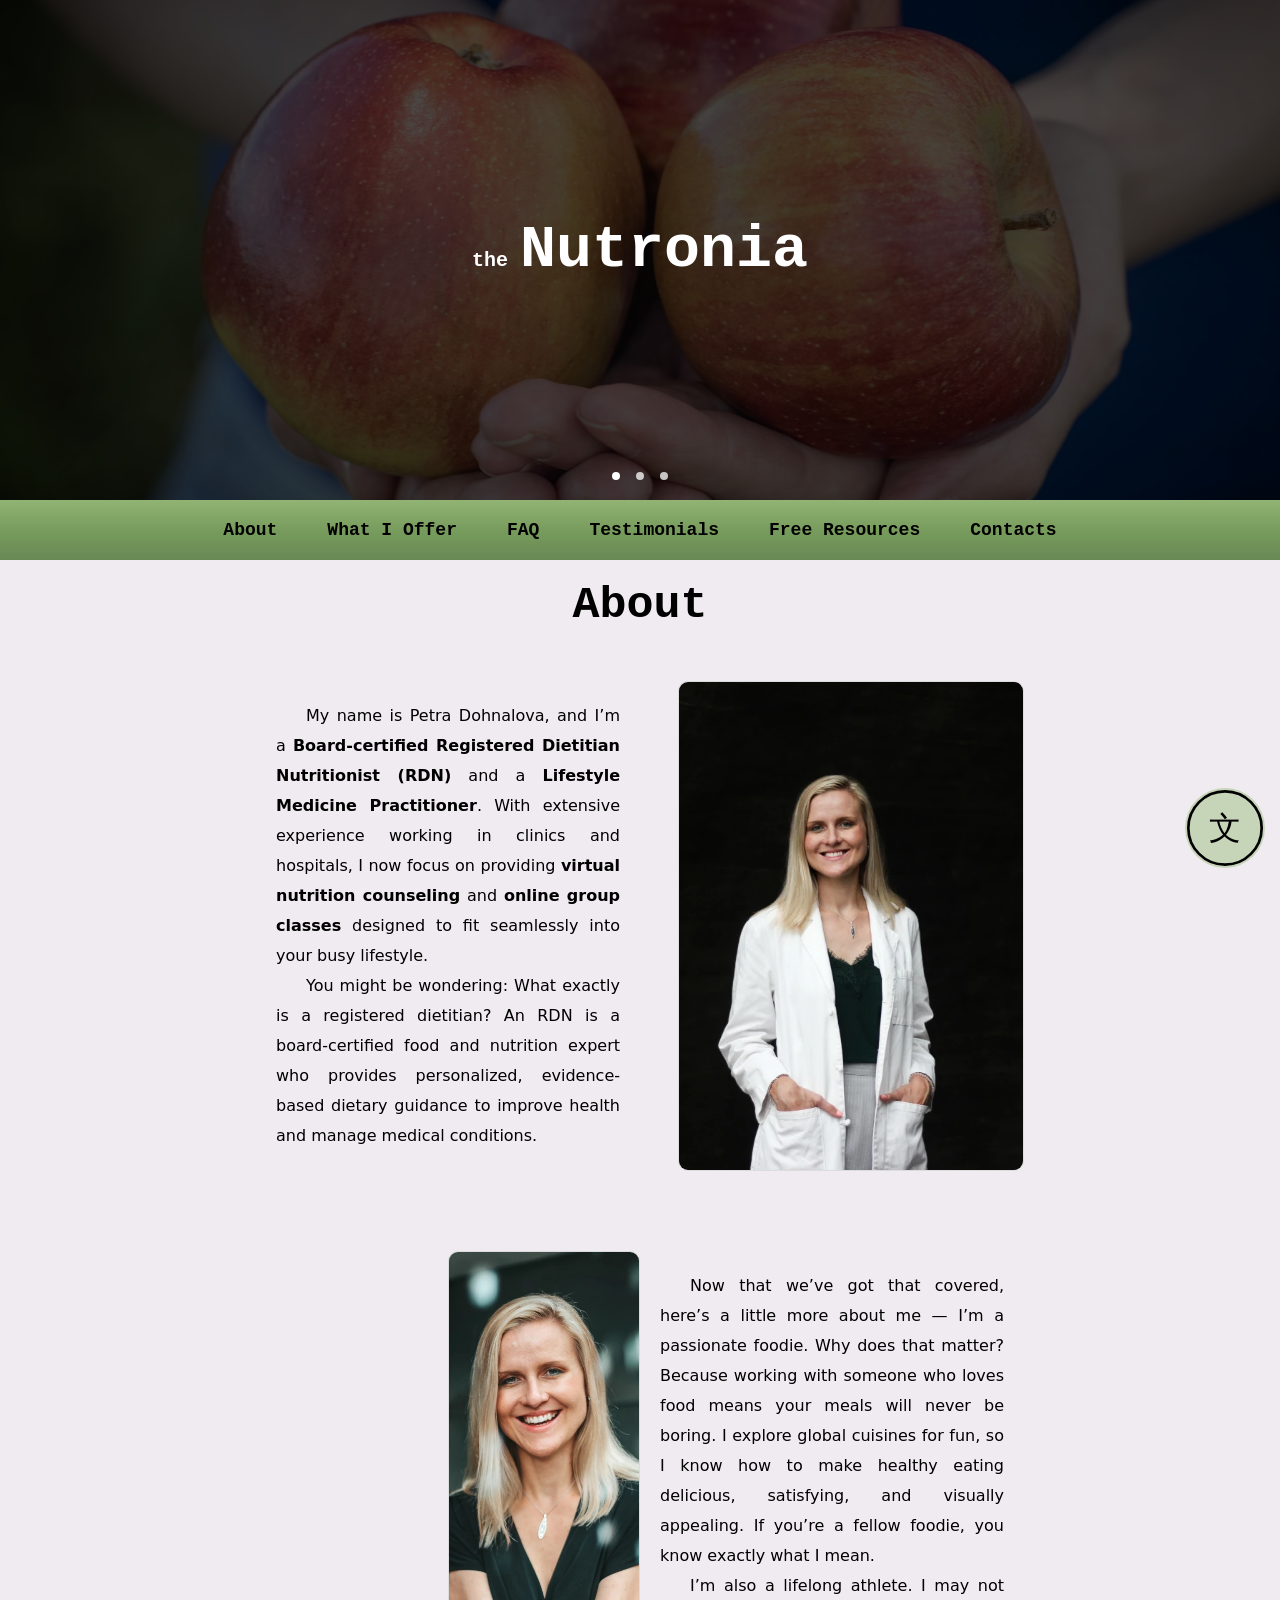
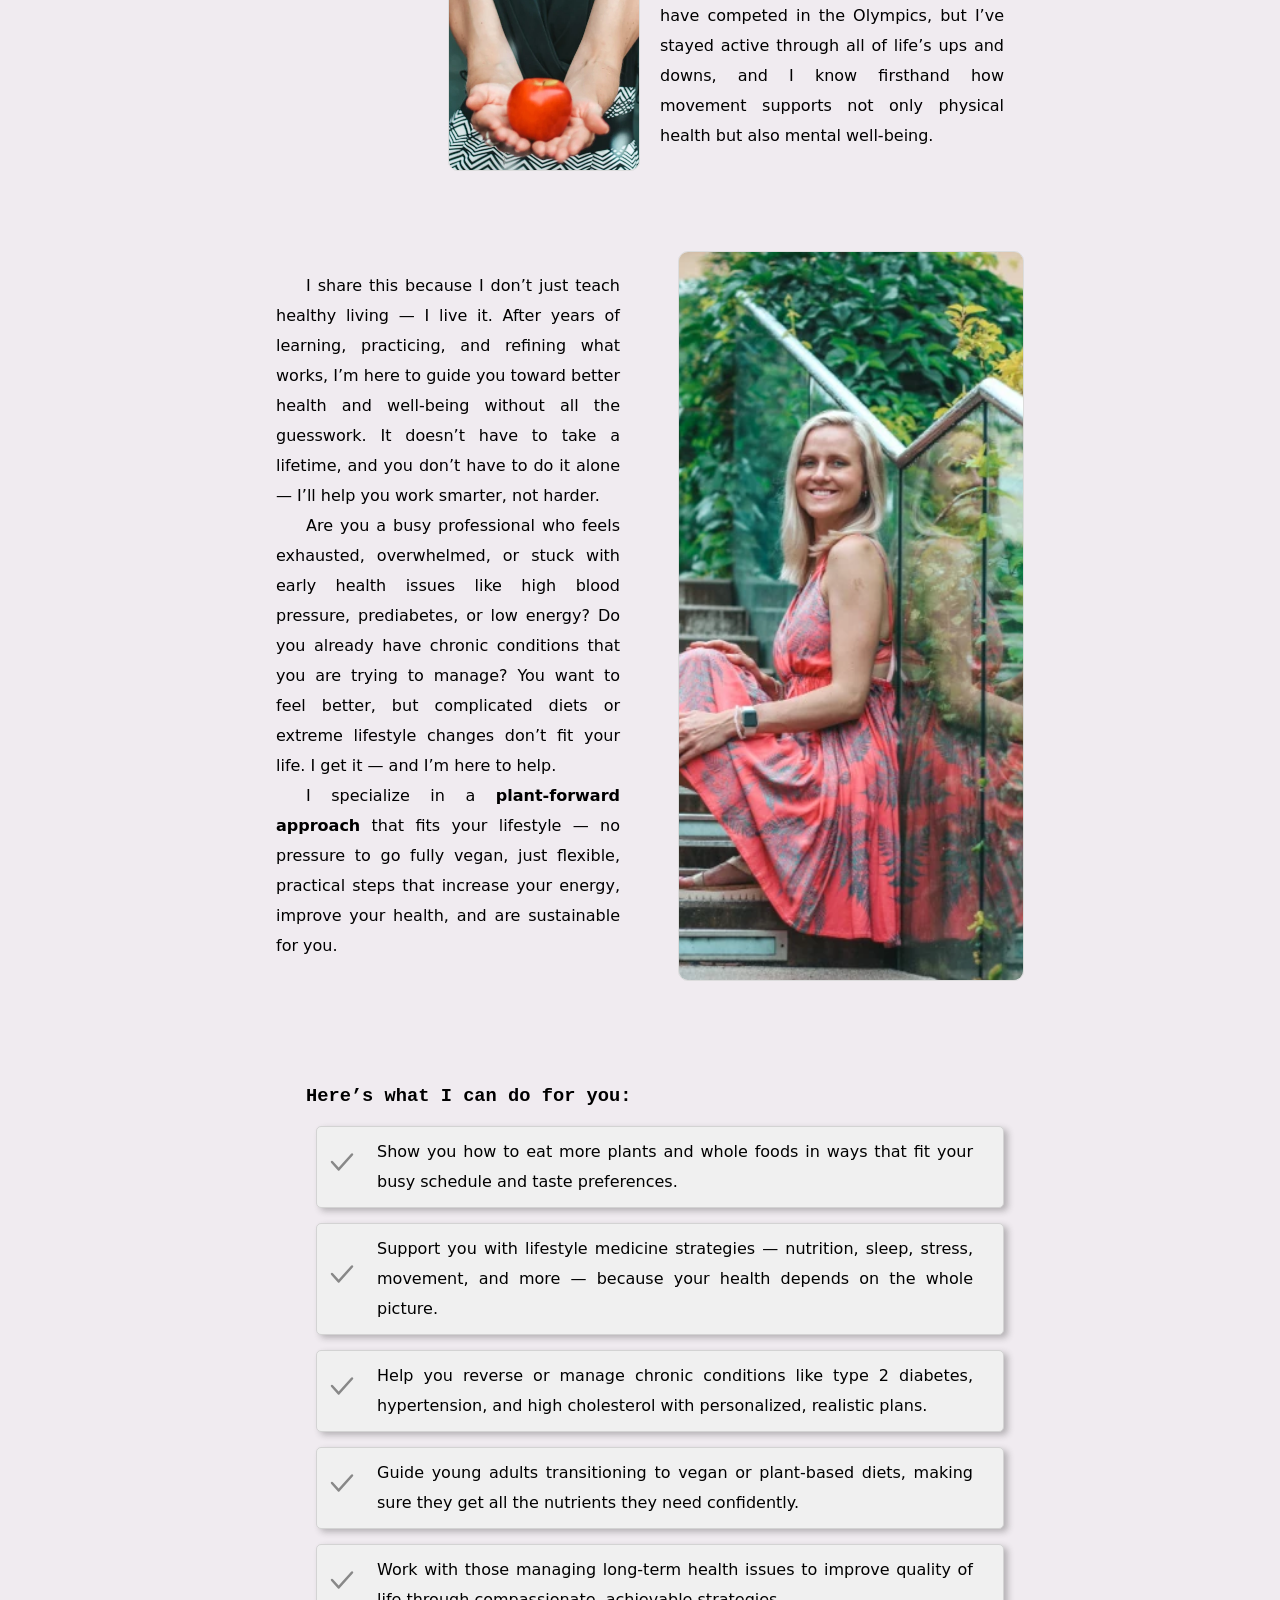
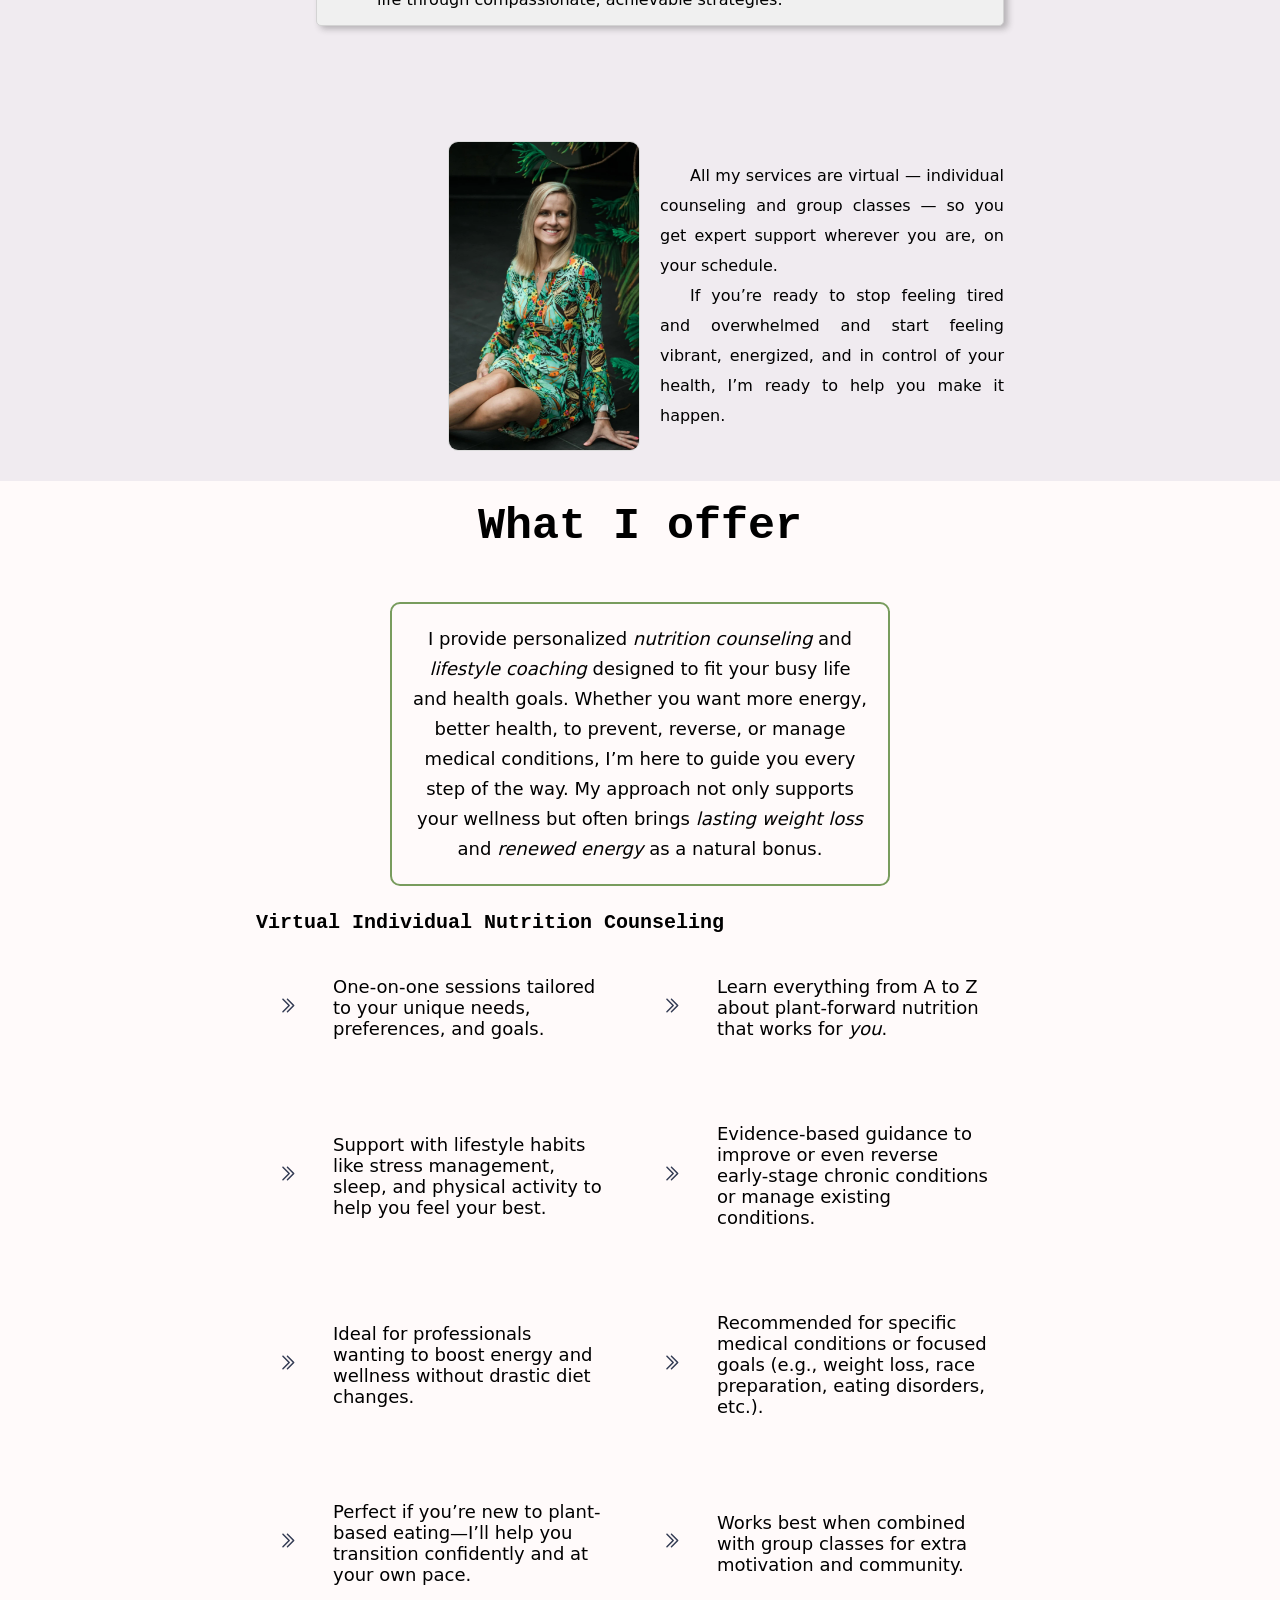
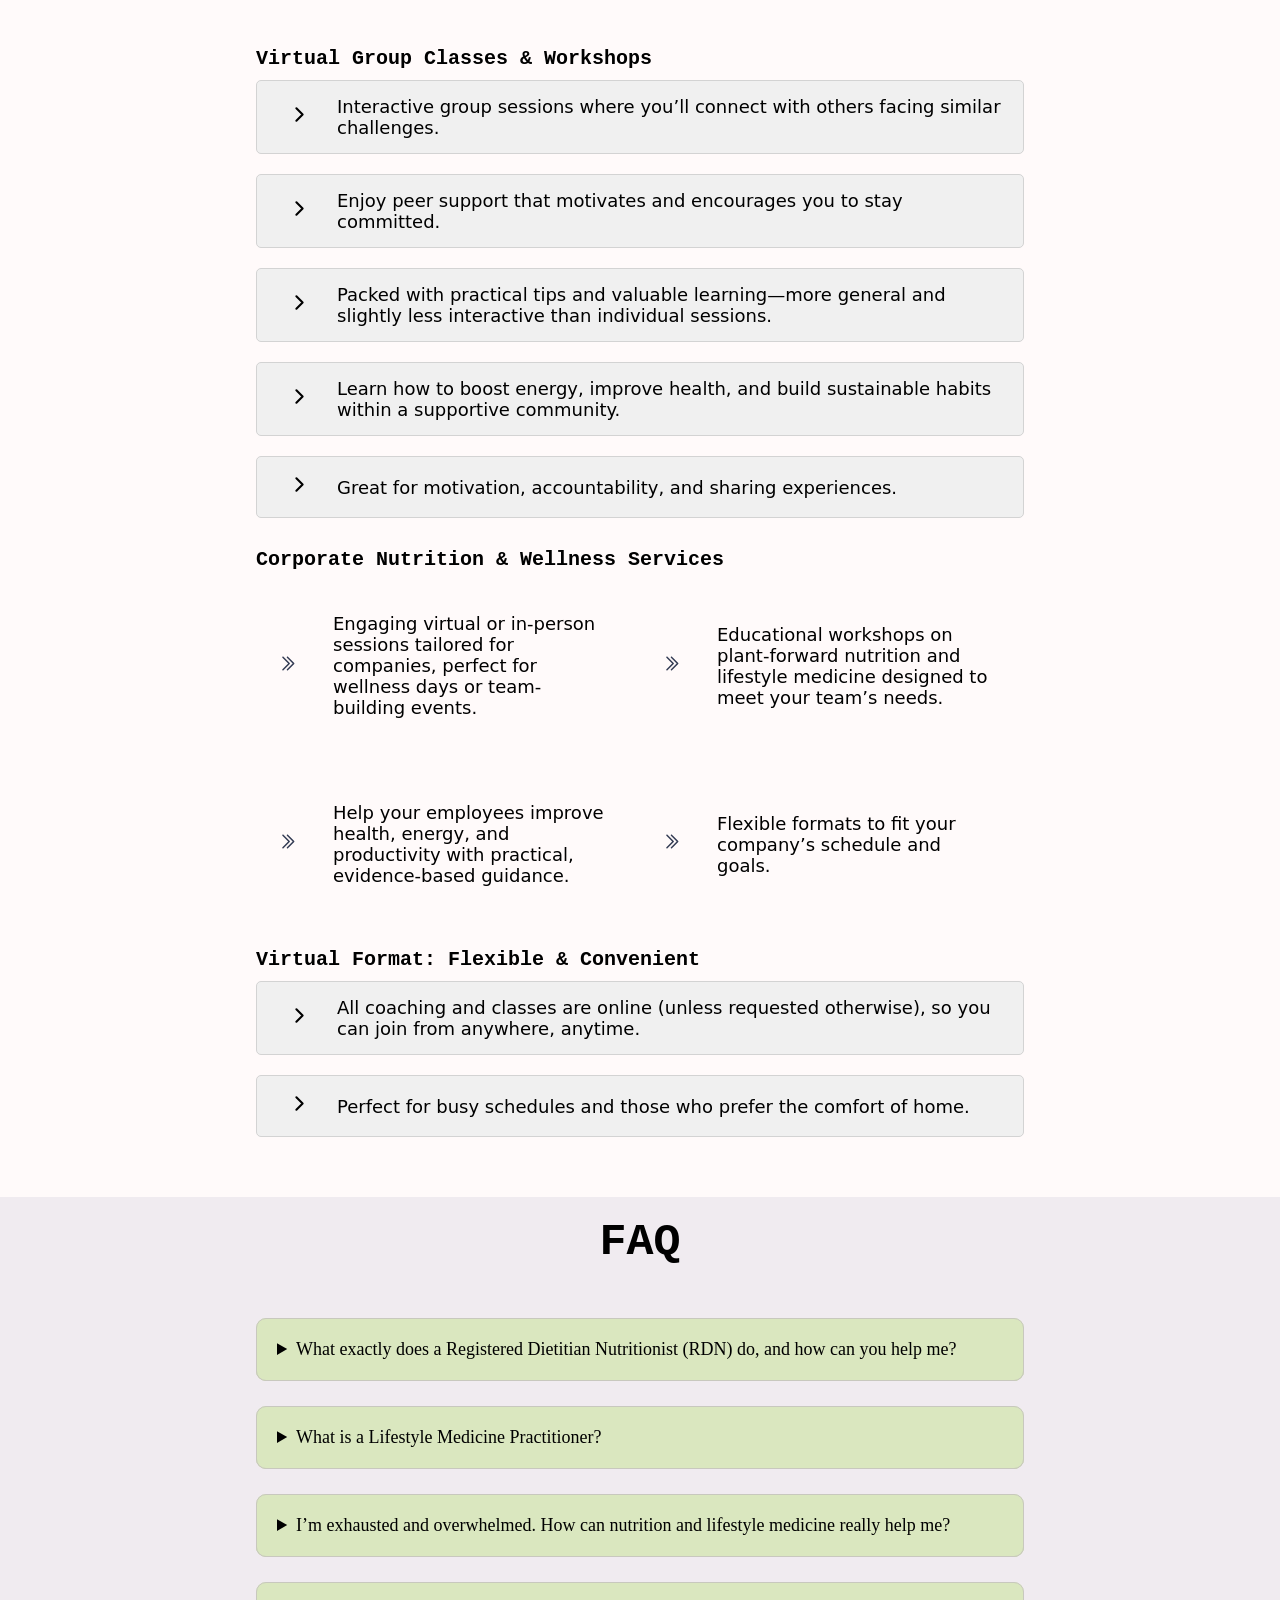
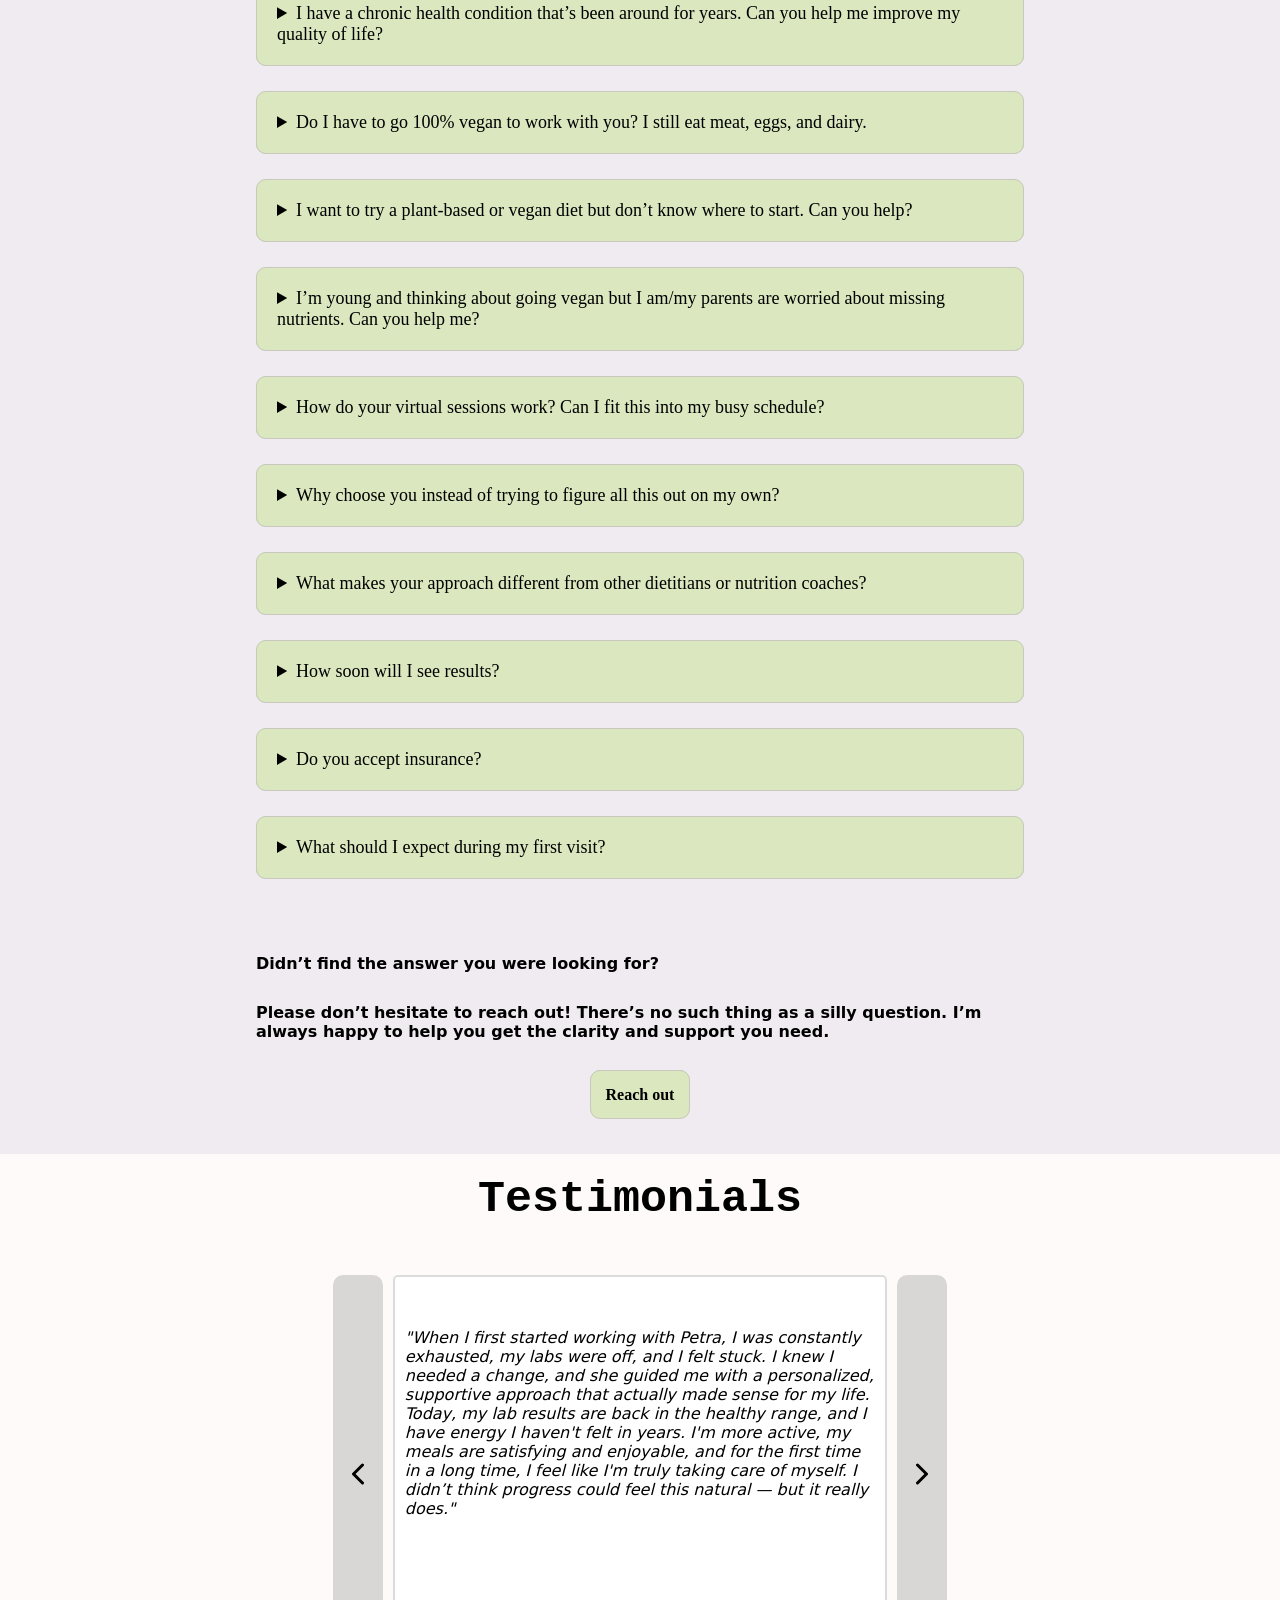
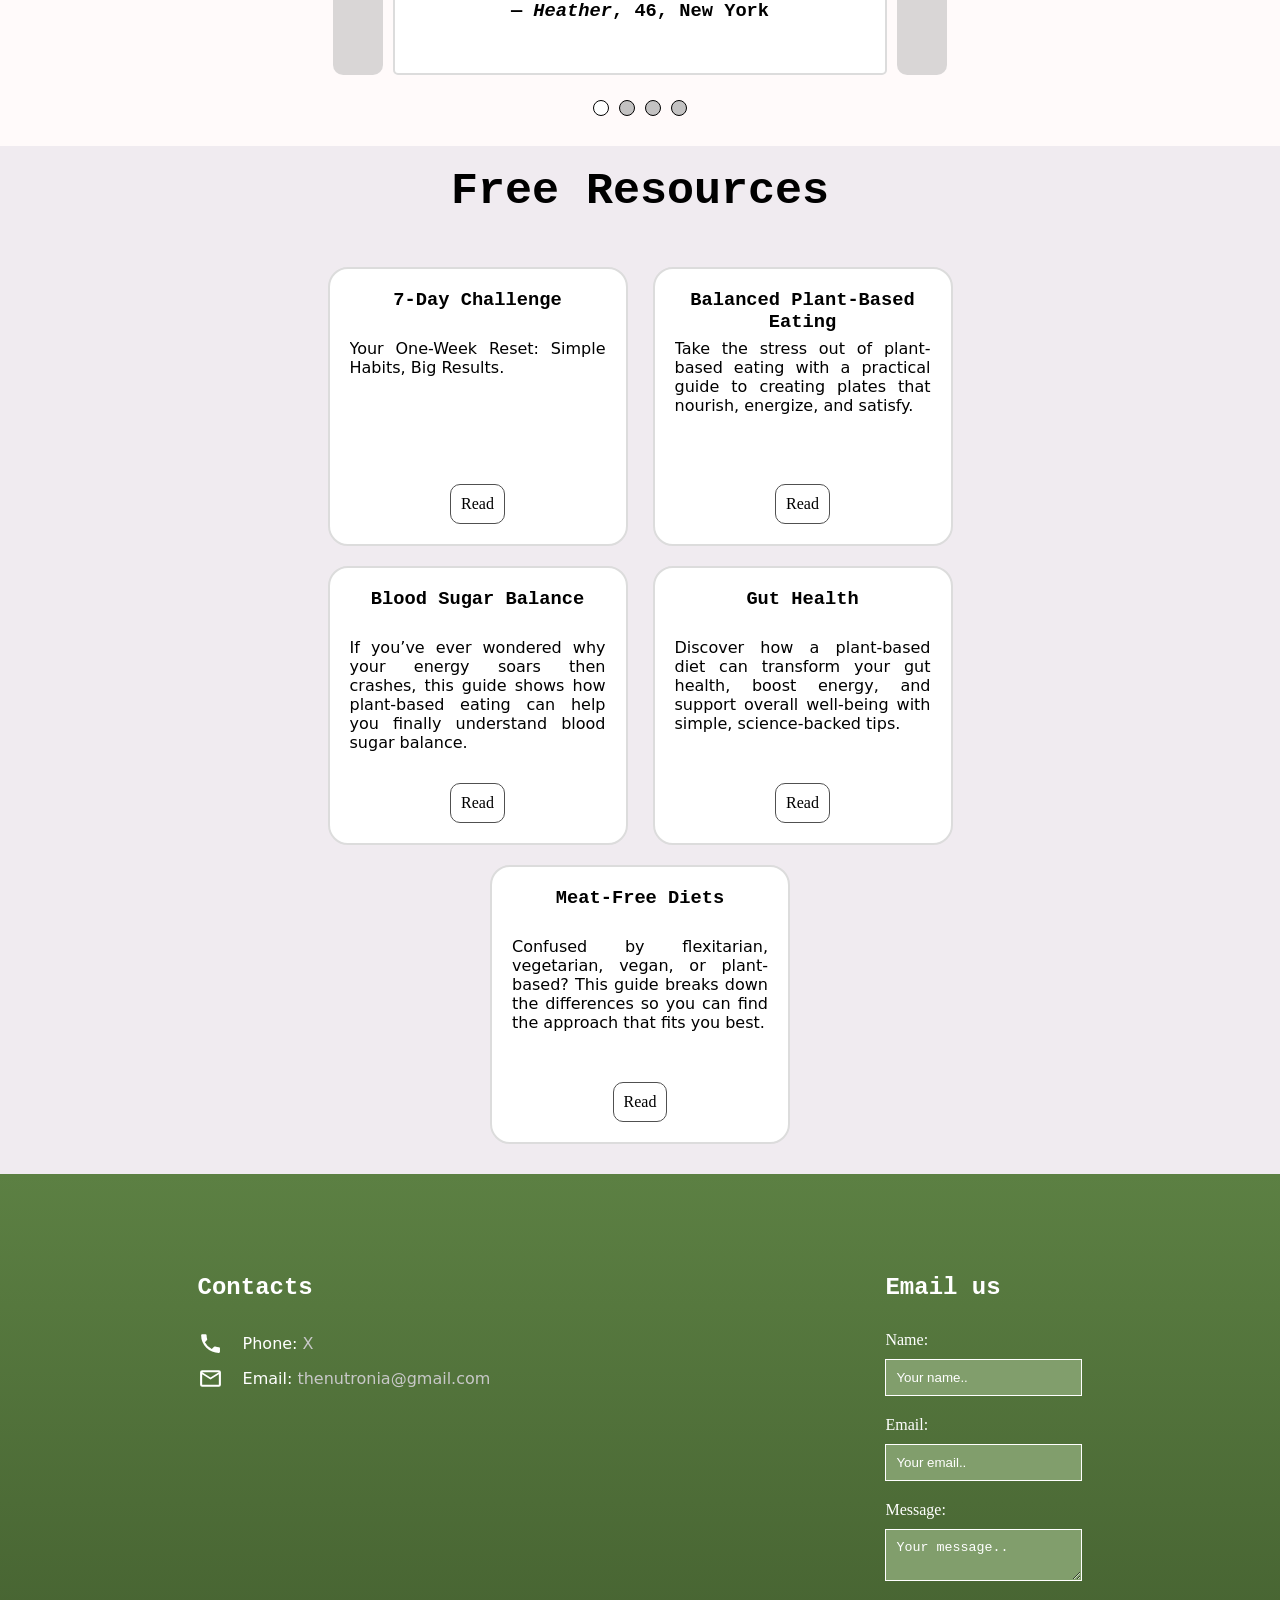
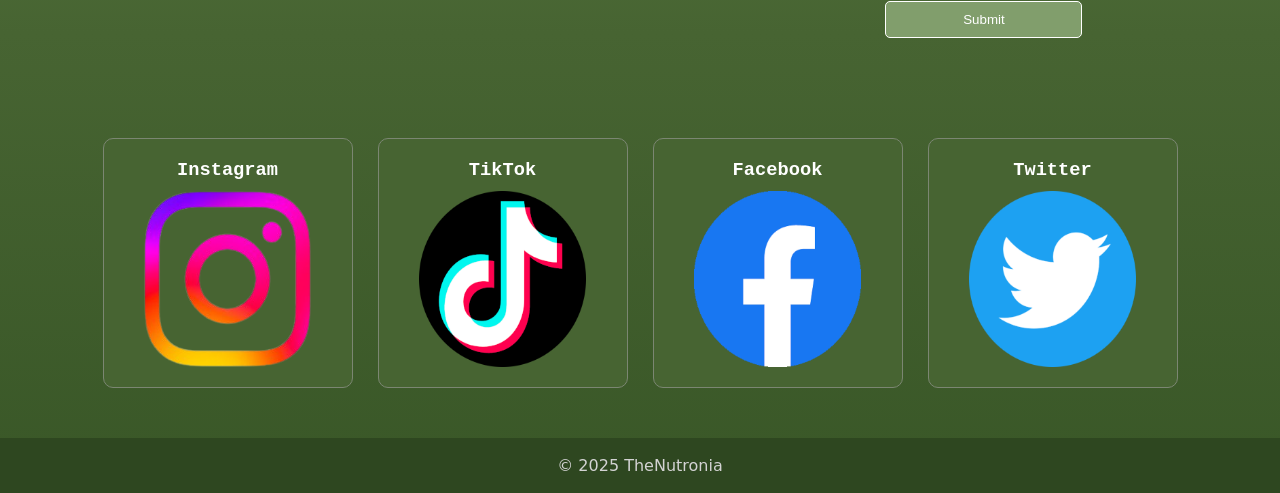
==== commit f75d6652: "Meta tags update" ====
--- a/index.html
+++ b/index.html
@@ -1,15 +1,57 @@
 <!DOCTYPE html>
 <html lang="en">
   <head>
-    <meta charset="UTF-8" />
-    <meta name="viewport" content="width=device-width, initial-scale=1.0" />
+    <meta charset="UTF-8" >
+    <meta name="viewport" content="width=device-width, initial-scale=1.0" >
+
+    <meta
+      name="description"
+      content="Registered Dietitian & Lifestyle Medicine Expert practicing plant-based nutrition, personalized counseling for better health, energy, and disease prevention."
+    >
+    <meta
+      name="keywords"
+      content="board-certified registered dietitian nutritionist, lifestyle medicine practitioner, plant-forward dietitian, personalized nutrition, evidence-based nutrition, nutrition for energy and focus, nutrition for chronic disease prevention, anti-inflammatory diet, whole food plant-based, plant-based dietitian"
+    >
+
+    <meta name="robots" content="index, follow" >
+
+    <meta property="og:title" content="TheNutronia" >
+    <meta
+      property="og:description"
+      content="Registered Dietitian & Lifestyle Medicine Expert practicing plant-based nutrition, personalized counseling for better health, energy, and disease prevention."
+    >
+    <meta
+      property="og:image"
+      content="https://thenutronia.com/res/img/logo/TheNutronia_logo_wg.png"
+    >
+    <meta property="og:url" content="https://thenutronia.com" >
+    <meta property="og:type" content="website" >
+
+    <meta
+      name="twitter:card"
+      content="https://thenutronia.com/res/img/title/compressed/picture1_smaller.webp"
+    >
+    <meta name="twitter:title" content="TheNutronia" >
+    <meta
+      name="twitter:description"
+      content="Registered Dietitian & Lifestyle Medicine Practitioner guiding in plant-based nutrition, personalized counseling for better health, energy, and disease prevention."
+    >
+    <meta
+      name="twitter:image"
+      content="https://thenutronia.com/res/img/logo/TheNutronia_logo_wg.png"
+    >
+
     <title>TheNutronia</title>
-    <link rel="stylesheet" href="./res/css/style.css" />
+    <link rel="stylesheet" href="./res/css/style.css" >
     <link
       rel="shortcut icon"
       href="./res/img/small_page/favicon.ico"
       type="image/x-icon"
-    />
+    >
+    <link
+      rel="apple-touch-icon"
+      href="./res/img/logo/TheNutronia_logo_wg.png"
+    >
   </head>
   <body>
     <div class="main-container">
@@ -31,17 +73,17 @@
             class="header-img header-img-first"
             src="./res/img/title/compressed/picture1_smaller.webp"
             alt="first image"
-          />
+          >
           <img
             class="header-img"
             src="./res/img/title/compressed/picture2_smaller.webp"
             alt="second image"
-          />
+          >
           <img
             class="header-img"
             src="./res/img/title//compressed/picture3_smaller.webp"
             alt="third image"
-          />
+          >
           <div class="nav-imgs-container">
             <a class="nav-img-button nav-img-button-first"></a>
             <a class="nav-img-button"></a>
@@ -51,22 +93,22 @@
       </header>
       <nav id="nav-container-wide">
         <a href="#about">
-          <div class="nav-box-wide nav-lang">About</div>
+          <div class="nav-box-wide">About</div>
         </a>
         <a href="#offer">
-          <div class="nav-box-wide nav-lang">What I Offer</div>
+          <div class="nav-box-wide">What I Offer</div>
         </a>
         <a href="#faq">
-          <div class="nav-box-wide nav-lang">FAQ</div>
+          <div class="nav-box-wide">FAQ</div>
         </a>
         <a href="#testimonial">
-          <div class="nav-box-wide nav-lang">Testimonials</div>
+          <div class="nav-box-wide">Testimonials</div>
         </a>
-        <a href="#recipes">
-          <div class="nav-box-wide nav-lang">Recipes</div>
+        <a href="#freeres">
+          <div class="nav-box-wide">Free Resources</div>
         </a>
         <a href="#contacts">
-          <div class="nav-box-wide nav-lang">Contacts</div>
+          <div class="nav-box-wide">Contacts</div>
         </a>
       </nav>
       <div class="nav-container-compact-opener">
@@ -79,50 +121,61 @@
           <ul>
             <li>
               <a href="#about">
-                <div class="nav-box-compact nav-lang">About</div>
+                <div class="nav-box-compact">About</div>
               </a>
             </li>
             <li>
               <a href="#offer">
-                <div class="nav-box-compact nav-lang">What I Offer</div>
+                <div class="nav-box-compact">What I Offer</div>
               </a>
             </li>
             <li>
               <a href="#faq">
-                <div class="nav-box-compact nav-lang">FAQ</div>
+                <div class="nav-box-compact">FAQ</div>
               </a>
             </li>
             <li>
               <a href="#testimonial">
-                <div class="nav-box-compact nav-lang">Testimonials</div>
+                <div class="nav-box-compact">Testimonials</div>
               </a>
             </li>
             <li>
-              <a href="#recipes">
-                <div class="nav-box-compact nav-lang">Recipes</div>
+              <a href="#freeres">
+                <div class="nav-box-compact">Free Resources</div>
               </a>
             </li>
             <li>
               <a href="#contacts">
-                <div class="nav-box-compact nav-lang">Contacts</div>
+                <div class="nav-box-compact">Contacts</div>
               </a>
             </li>
           </ul>
         </nav>
       </div>
       <div class="main-body-container">
-        <div class="lang-container">
-          <button class="lang-button" value="en">ENG</button>
-          <button class="lang-button" value="cs">CZE</button>
+        <div id="lang-container">
+          <img
+            id="lang-box-opener"
+            src="./res/img/svg/translate.svg"
+            alt="translation"
+          >
+          <div id="lang-box">
+            <a href="#">
+              <div class="lang-button active">ENG</div>
+            </a>
+            <a href="./cs/index.html">
+              <div class="lang-button">CZE</div>
+            </a>
+          </div>
         </div>
         <section id="about">
           <div class="section-content">
             <div class="about-title section-title">
-              <h2 class="about-lang">About</h2>
+              <h2>About</h2>
             </div>
             <div class="about-container">
               <div class="about-grid-text-1 about-grid-text">
-                <p class="about-lang">
+                <p>
                   My name is Petra Dohnalova, and I’m a
                   <b>Board-certified Registered Dietitian Nutritionist (RDN)</b>
                   and a <b>Lifestyle Medicine Practitioner</b>. With extensive
@@ -131,7 +184,7 @@
                   <b>online group classes</b> designed to fit seamlessly into
                   your busy lifestyle.
                 </p>
-                <p class="about-lang">
+                <p>
                   You might be wondering: What exactly is a registered
                   dietitian? An RDN is a board-certified food and nutrition
                   expert who provides personalized, evidence-based dietary
@@ -143,10 +196,10 @@
                   class="about-grid-img about-grid-wide right-img"
                   src="./res/img/about/compressed/picture_01_about_smaller.webp"
                   alt="dietitian petra looking professional in a white coat"
-                />
+                >
               </div>
               <div class="about-grid-text-2 about-grid-text">
-                <p class="about-lang">
+                <p>
                   Now that we’ve got that covered, here’s a little more about me
                   — I’m a passionate foodie. Why does that matter? Because
                   working with someone who loves food means your meals will
@@ -155,7 +208,7 @@
                   appealing. If you’re a fellow foodie, you know exactly what I
                   mean.
                 </p>
-                <p class="about-lang">
+                <p>
                   I’m also a lifelong athlete. I may not have competed in the
                   Olympics, but I’ve stayed active through all of life’s ups and
                   downs, and I know firsthand how movement supports not only
@@ -167,10 +220,10 @@
                   class="about-grid-img about-grid-short left-img"
                   src="./res/img/about/compressed/picture_02_about_smaller.webp"
                   alt="dietitian petra holding an apple and offering help with nutrition"
-                />
+                >
               </div>
               <div class="about-grid-text-3 about-grid-text">
-                <p class="about-lang">
+                <p>
                   I share this because I don’t just teach healthy living — I
                   live it. After years of learning, practicing, and refining
                   what works, I’m here to guide you toward better health and
@@ -178,7 +231,7 @@
                   a lifetime, and you don’t have to do it alone — I’ll help you
                   work smarter, not harder.
                 </p>
-                <p class="about-lang">
+                <p>
                   Are you a busy professional who feels exhausted, overwhelmed,
                   or stuck with early health issues like high blood pressure,
                   prediabetes, or low energy? Do you already have chronic
@@ -186,7 +239,7 @@
                   better, but complicated diets or extreme lifestyle changes
                   don’t fit your life. I get it — and I’m here to help.
                 </p>
-                <p class="about-lang">
+                <p>
                   I specialize in a <b>plant-forward approach</b> that fits your
                   lifestyle — no pressure to go fully vegan, just flexible,
                   practical steps that increase your energy, improve your
@@ -198,10 +251,10 @@
                   class="about-grid-img about-grid-wide right-img"
                   src="./res/img/about/compressed/picture_03_about_smaller.webp"
                   alt="dietitian petra in real life"
-                />
+                >
               </div>
               <div class="about-grid-text-4 about-grid-text">
-                <h3 class="about-lang">Here’s what I can do for you:</h3>
+                <h3>Here’s what I can do for you:</h3>
                 <ul class="about-grid-text-notes">
                   <li>
                     <span>
@@ -209,10 +262,10 @@
                         width="30"
                         height="30"
                         src="./res/img/svg/Check.svg"
-                        alt="check"
-                      />
-                    </span>
-                    <p class="about-lang">
+                        alt="checkmark"
+                      >
+                    </span>
+                    <p>
                       Show you how to eat more plants and whole foods in ways
                       that fit your busy schedule and taste preferences.
                     </p>
@@ -223,10 +276,10 @@
                         width="30"
                         height="30"
                         src="./res/img/svg/Check.svg"
-                        alt="check"
-                      />
-                    </span>
-                    <p class="about-lang">
+                        alt="checkmark"
+                      >
+                    </span>
+                    <p>
                       Support you with lifestyle medicine strategies —
                       nutrition, sleep, stress, movement, and more — because
                       your health depends on the whole picture.
@@ -238,10 +291,10 @@
                         width="30"
                         height="30"
                         src="./res/img/svg/Check.svg"
-                        alt="check"
-                      />
-                    </span>
-                    <p class="about-lang">
+                        alt="checkmark"
+                      >
+                    </span>
+                    <p>
                       Help you reverse or manage chronic conditions like type 2
                       diabetes, hypertension, and high cholesterol with
                       personalized, realistic plans.
@@ -253,10 +306,10 @@
                         width="30"
                         height="30"
                         src="./res/img/svg/Check.svg"
-                        alt="check"
-                      />
-                    </span>
-                    <p class="about-lang">
+                        alt="checkmark"
+                      >
+                    </span>
+                    <p>
                       Guide young adults transitioning to vegan or plant-based
                       diets, making sure they get all the nutrients they need
                       confidently.
@@ -268,10 +321,10 @@
                         width="30"
                         height="30"
                         src="./res/img/svg/Check.svg"
-                        alt="check"
-                      />
-                    </span>
-                    <p class="about-lang">
+                        alt="checkmark"
+                      >
+                    </span>
+                    <p>
                       Work with those managing long-term health issues to
                       improve quality of life through compassionate, achievable
                       strategies.
@@ -284,15 +337,15 @@
                   class="about-grid-img about-grid-short left-img"
                   src="./res/img/about/compressed/picture_04_about_smaller.webp"
                   alt="petra sitting on the floor in a dress"
-                />
+                >
               </div>
               <div class="about-grid-text-5 about-grid-text">
-                <p class="about-lang">
+                <p>
                   All my services are virtual — individual counseling and group
                   classes — so you get expert support wherever you are, on your
                   schedule.
                 </p>
-                <p class="about-lang">
+                <p>
                   If you’re ready to stop feeling tired and overwhelmed and
                   start feeling vibrant, energized, and in control of your
                   health, I’m ready to help you make it happen.
@@ -304,12 +357,12 @@
         <section id="offer">
           <div class="section-content">
             <div class="offer-title section-title">
-              <h2 class="offer-lang">What I offer</h2>
+              <h2>What I offer</h2>
             </div>
             <div class="offer-container section-container">
               <div class="offer-big-box-container">
                 <div class="offer-box">
-                  <p class="offer-lang">
+                  <p>
                     I provide personalized <i>nutrition counseling</i> and
                     <i>lifestyle coaching</i> designed to fit your busy life and
                     health goals. Whether you want more energy, better health,
@@ -322,19 +375,17 @@
                 </div>
               </div>
               <div class="offer-info">
-                <h3 class="offer-lang">
-                  Virtual Individual Nutrition Counseling
-                </h3>
+                <h3>Virtual Individual Nutrition Counseling</h3>
                 <ul class="offer-grid-notes">
                   <li>
                     <span>
                       <img
                         class="offer-grid-svg"
                         src="./res/img/svg/Angle-double-right.svg"
-                        alt="arrow aiming to right"
-                      />
-                    </span>
-                    <p class="offer-lang">
+                        alt="arrow pointing to right"
+                      >
+                    </span>
+                    <p>
                       One-on-one sessions tailored to your unique needs,
                       preferences, and goals.
                     </p>
@@ -344,10 +395,10 @@
                       <img
                         class="offer-grid-svg"
                         src="./res/img/svg/Angle-double-right.svg"
-                        alt="arrow aiming to right"
-                      />
-                    </span>
-                    <p class="offer-lang">
+                        alt="arrow pointing to right"
+                      >
+                    </span>
+                    <p>
                       Learn everything from A to Z about plant-forward nutrition
                       that works for <i>you</i>.
                     </p>
@@ -357,10 +408,10 @@
                       <img
                         class="offer-grid-svg"
                         src="./res/img/svg/Angle-double-right.svg"
-                        alt="arrow aiming to right"
-                      />
-                    </span>
-                    <p class="offer-lang">
+                        alt="arrow pointing to right"
+                      >
+                    </span>
+                    <p>
                       Support with lifestyle habits like stress management,
                       sleep, and physical activity to help you feel your best.
                     </p>
@@ -370,10 +421,10 @@
                       <img
                         class="offer-grid-svg"
                         src="./res/img/svg/Angle-double-right.svg"
-                        alt="arrow aiming to right"
-                      />
-                    </span>
-                    <p class="offer-lang">
+                        alt="arrow pointing to right"
+                      >
+                    </span>
+                    <p>
                       Evidence-based guidance to improve or even reverse
                       early-stage chronic conditions or manage existing
                       conditions.
@@ -384,10 +435,10 @@
                       <img
                         class="offer-grid-svg"
                         src="./res/img/svg/Angle-double-right.svg"
-                        alt="arrow aiming to right"
-                      />
-                    </span>
-                    <p class="offer-lang">
+                        alt="arrow pointing to right"
+                      >
+                    </span>
+                    <p>
                       Ideal for professionals wanting to boost energy and
                       wellness without drastic diet changes.
                     </p>
@@ -397,10 +448,10 @@
                       <img
                         class="offer-grid-svg"
                         src="./res/img/svg/Angle-double-right.svg"
-                        alt="arrow aiming to right"
-                      />
-                    </span>
-                    <p class="offer-lang">
+                        alt="arrow pointing to right"
+                      >
+                    </span>
+                    <p>
                       Recommended for specific medical conditions or focused
                       goals (e.g., weight loss, race preparation, eating
                       disorders, etc.).
@@ -411,10 +462,10 @@
                       <img
                         class="offer-grid-svg"
                         src="./res/img/svg/Angle-double-right.svg"
-                        alt="arrow aiming to right"
-                      />
-                    </span>
-                    <p class="offer-lang">
+                        alt="arrow pointing to right"
+                      >
+                    </span>
+                    <p>
                       Perfect if you’re new to plant-based eating—I’ll help you
                       transition confidently and at your own pace.
                     </p>
@@ -424,26 +475,26 @@
                       <img
                         class="offer-grid-svg"
                         src="./res/img/svg/Angle-double-right.svg"
-                        alt="arrow aiming to right"
-                      />
-                    </span>
-                    <p class="offer-lang">
+                        alt="arrow pointing to right"
+                      >
+                    </span>
+                    <p>
                       Works best when combined with group classes for extra
                       motivation and community.
                     </p>
                   </li>
                 </ul>
-                <h3 class="offer-lang">Virtual Group Classes & Workshops</h3>
+                <h3>Virtual Group Classes & Workshops</h3>
                 <ul class="offer-box-notes">
                   <li>
                     <span>
                       <img
                         class="offer-grid-svg"
                         src="./res/img/svg/arrow-right.svg"
-                        alt="arrow aiming to right"
-                      />
-                    </span>
-                    <p class="offer-lang">
+                        alt="arrow pointing to right"
+                      >
+                    </span>
+                    <p>
                       Interactive group sessions where you’ll connect with
                       others facing similar challenges.
                     </p>
@@ -453,10 +504,10 @@
                       <img
                         class="offer-grid-svg"
                         src="./res/img/svg/arrow-right.svg"
-                        alt="arrow aiming to right"
-                      />
-                    </span>
-                    <p class="offer-lang">
+                        alt="arrow pointing to right"
+                      >
+                    </span>
+                    <p>
                       Enjoy peer support that motivates and encourages you to
                       stay committed.
                     </p>
@@ -466,10 +517,10 @@
                       <img
                         class="offer-grid-svg"
                         src="./res/img/svg/arrow-right.svg"
-                        alt="arrow aiming to right"
-                      />
-                    </span>
-                    <p class="offer-lang">
+                        alt="arrow pointing to right"
+                      >
+                    </span>
+                    <p>
                       Packed with practical tips and valuable learning—more
                       general and slightly less interactive than individual
                       sessions.
@@ -480,10 +531,10 @@
                       <img
                         class="offer-grid-svg"
                         src="./res/img/svg/arrow-right.svg"
-                        alt="arrow aiming to right"
-                      />
-                    </span>
-                    <p class="offer-lang">
+                        alt="arrow pointing to right"
+                      >
+                    </span>
+                    <p>
                       Learn how to boost energy, improve health, and build
                       sustainable habits within a supportive community.
                     </p>
@@ -493,28 +544,26 @@
                       <img
                         class="offer-grid-svg"
                         src="./res/img/svg/arrow-right.svg"
-                        alt="arrow aiming to right"
-                      />
-                    </span>
-                    <p class="offer-lang">
+                        alt="arrow pointing to right"
+                      >
+                    </span>
+                    <p>
                       Great for motivation, accountability, and sharing
                       experiences.
                     </p>
                   </li>
                 </ul>
-                <h3 class="offer-lang">
-                  Corporate Nutrition & Wellness Services
-                </h3>
+                <h3>Corporate Nutrition & Wellness Services</h3>
                 <ul class="offer-grid-notes">
                   <li>
                     <span>
                       <img
                         class="offer-grid-svg"
                         src="./res/img/svg/Angle-double-right.svg"
-                        alt="arrow aiming to right"
-                      />
-                    </span>
-                    <p class="offer-lang">
+                        alt="arrow pointing to right"
+                      >
+                    </span>
+                    <p>
                       Engaging virtual or in-person sessions tailored for
                       companies, perfect for wellness days or team-building
                       events.
@@ -525,10 +574,10 @@
                       <img
                         class="offer-grid-svg"
                         src="./res/img/svg/Angle-double-right.svg"
-                        alt="arrow aiming to right"
-                      />
-                    </span>
-                    <p class="offer-lang">
+                        alt="arrow pointing to right"
+                      >
+                    </span>
+                    <p>
                       Educational workshops on plant-forward nutrition and
                       lifestyle medicine designed to meet your team’s needs.
                     </p>
@@ -538,10 +587,10 @@
                       <img
                         class="offer-grid-svg"
                         src="./res/img/svg/Angle-double-right.svg"
-                        alt="arrow aiming to right"
-                      />
-                    </span>
-                    <p class="offer-lang">
+                        alt="arrow pointing to right"
+                      >
+                    </span>
+                    <p>
                       Help your employees improve health, energy, and
                       productivity with practical, evidence-based guidance.
                     </p>
@@ -551,27 +600,25 @@
                       <img
                         class="offer-grid-svg"
                         src="./res/img/svg/Angle-double-right.svg"
-                        alt="arrow aiming to right"
-                      />
-                    </span>
-                    <p class="offer-lang">
+                        alt="arrow pointing to right"
+                      >
+                    </span>
+                    <p>
                       Flexible formats to fit your company’s schedule and goals.
                     </p>
                   </li>
                 </ul>
-                <h3 class="offer-lang">
-                  Virtual Format: Flexible & Convenient
-                </h3>
+                <h3>Virtual Format: Flexible & Convenient</h3>
                 <ul class="offer-box-notes">
                   <li>
                     <span>
                       <img
                         class="offer-grid-svg"
                         src="./res/img/svg/arrow-right.svg"
-                        alt="arrow aiming to right"
-                      />
-                    </span>
-                    <p class="offer-lang">
+                        alt="arrow pointing to right"
+                      >
+                    </span>
+                    <p>
                       All coaching and classes are online (unless requested
                       otherwise), so you can join from anywhere, anytime.
                     </p>
@@ -581,10 +628,10 @@
                       <img
                         class="offer-grid-svg"
                         src="./res/img/svg/arrow-right.svg"
-                        alt="arrow aiming to right"
-                      />
-                    </span>
-                    <p class="offer-lang">
+                        alt="arrow pointing to right"
+                      >
+                    </span>
+                    <p>
                       Perfect for busy schedules and those who prefer the
                       comfort of home.
                     </p>
@@ -597,16 +644,16 @@
         <section id="faq">
           <div class="section-content">
             <div class="faq-title section-title">
-              <h2 class="faq-lang">FAQ</h2>
+              <h2>FAQ</h2>
             </div>
             <div class="faq-container section-container">
               <details class="faq-box">
-                <summary class="faq-q-box faq-lang-q">
+                <summary class="faq-q-box">
                   What exactly does a Registered Dietitian Nutritionist (RDN)
                   do, and how can you help me?
                 </summary>
                 <div class="faq-a-box">
-                  <p class="faq-lang-a">
+                  <p>
                     Great question! As a
                     <b>Board-certified Registered Dietitian Nutritionist</b> and
                     <b>Lifestyle Medicine</b> practitioner, I’m an expert in
@@ -619,39 +666,39 @@
                     guide you step-by-step with flexible, realistic changes that
                     feel doable—not overwhelming.
                   </p>
-                  <h3 class="faq-lang-a">Registered Dietitians:</h3>
+                  <h3>Registered Dietitians:</h3>
                   <ul>
                     <li>
-                      <p class="faq-lang-a">
+                      <p>
                         Have completed a <b>college degree</b> in nutrition,
                         dietetics, or a related field.
                       </p>
                     </li>
                     <li>
-                      <p class="faq-lang-a">
+                      <p>
                         Have completed <b>supervised practical training</b>.
                       </p>
                     </li>
                     <li>
-                      <p class="faq-lang-a">
+                      <p>
                         Have passed a <b>national exam</b> to earn the RD
                         credential.
                       </p>
                     </li>
                     <li>
-                      <p class="faq-lang-a">
+                      <p>
                         Keep their knowledge and licensure up to date through
                         lifelong <b>ongoing education</b>.
                       </p>
                     </li>
                     <li>
-                      <p class="faq-lang-a">
+                      <p>
                         Assess people’s <b>nutritional needs</b> and health
                         goals.
                       </p>
                     </li>
                     <li>
-                      <p class="faq-lang-a">
+                      <p>
                         Provide
                         <b>
                           personalized nutrition advice and medical nutrition
@@ -662,18 +709,18 @@
                       </p>
                     </li>
                     <li>
-                      <p class="faq-lang-a">
+                      <p>
                         Help with <b>weight management</b> and healthy eating.
                       </p>
                     </li>
                     <li>
-                      <p class="faq-lang-a">
+                      <p>
                         Guide patients with
                         <b>food allergies or intolerances</b>.
                       </p>
                     </li>
                     <li>
-                      <p class="faq-lang-a">
+                      <p>
                         Work in hospitals, clinics, community health programs,
                         research, food service, or private practices.
                       </p>
@@ -682,11 +729,11 @@
                 </div>
               </details>
               <details class="faq-box">
-                <summary class="faq-q-box faq-lang-q">
+                <summary class="faq-q-box">
                   What is a Lifestyle Medicine Practitioner?
                 </summary>
                 <div class="faq-a-box">
-                  <p class="faq-lang-a">
+                  <p>
                     As a
                     <i
                       >Diplomate of the American College of Lifestyle
@@ -704,12 +751,12 @@
                 </div>
               </details>
               <details class="faq-box">
-                <summary class="faq-q-box faq-lang-q">
+                <summary class="faq-q-box">
                   I’m exhausted and overwhelmed. How can nutrition and lifestyle
                   medicine really help me?
                 </summary>
                 <div class="faq-a-box">
-                  <p class="faq-lang-a">
+                  <p>
                     I hear you — feeling tired all the time is frustrating and
                     can make even simple tasks feel impossible. That’s why I
                     don’t just focus on food alone. As a
@@ -725,12 +772,12 @@
                 </div>
               </details>
               <details class="faq-box">
-                <summary class="faq-q-box faq-lang-q">
+                <summary class="faq-q-box">
                   I have a chronic health condition that’s been around for
                   years. Can you help me improve my quality of life?
                 </summary>
                 <div class="faq-a-box">
-                  <p class="faq-lang-a">
+                  <p>
                     Yes. While long-standing conditions may not always be
                     completely reversible, there’s so much we can do to improve
                     how you feel day-to-day and boost your quality of life. I
@@ -744,12 +791,12 @@
                 </div>
               </details>
               <details class="faq-box">
-                <summary class="faq-q-box faq-lang-q">
+                <summary class="faq-q-box">
                   Do I have to go 100% vegan to work with you? I still eat meat,
                   eggs, and dairy.
                 </summary>
                 <div class="faq-a-box">
-                  <p class="faq-lang-a">
+                  <p>
                     Not at all. I specialize in a <b>plant-forward approach</b>,
                     which means plants are the focus, but you don’t have to cut
                     out animal products completely. This way, you can make
@@ -759,12 +806,12 @@
                 </div>
               </details>
               <details class="faq-box">
-                <summary class="faq-q-box faq-lang-q">
+                <summary class="faq-q-box">
                   I want to try a plant-based or vegan diet but don’t know where
                   to start. Can you help?
                 </summary>
                 <div class="faq-a-box">
-                  <p class="faq-lang-a">
+                  <p>
                     Absolutely! Transitioning to a plant-based lifestyle can
                     feel confusing or overwhelming, especially with so much
                     conflicting information out there. I’m a passionate foodie
@@ -778,12 +825,12 @@
                 </div>
               </details>
               <details class="faq-box">
-                <summary class="faq-q-box faq-lang-q">
+                <summary class="faq-q-box">
                   I’m young and thinking about going vegan but I am/my parents
                   are worried about missing nutrients. Can you help me?
                 </summary>
                 <div class="faq-a-box">
-                  <p class="faq-lang-a">
+                  <p>
                     Yes! I also specialize in guiding young adults new to vegan
                     or plant-based eating to get all the nutrients they need
                     safely and confidently, without confusion or overwhelm. I’ve
@@ -793,12 +840,12 @@
                 </div>
               </details>
               <details class="faq-box">
-                <summary class="faq-q-box faq-lang-q">
+                <summary class="faq-q-box">
                   How do your virtual sessions work? Can I fit this into my busy
                   schedule?
                 </summary>
                 <div class="faq-a-box">
-                  <p class="faq-lang-a">
+                  <p>
                     Yes! All my counseling and group classes are 100% virtual
                     and designed with busy professionals in mind. You get
                     flexible, personalized support whenever and wherever it
@@ -807,12 +854,12 @@
                 </div>
               </details>
               <details class="faq-box">
-                <summary class="faq-q-box faq-lang-q">
+                <summary class="faq-q-box">
                   Why choose you instead of trying to figure all this out on my
                   own?
                 </summary>
                 <div class="faq-a-box">
-                  <p class="faq-lang-a">
+                  <p>
                     I’ve been exactly where you are — overwhelmed by health
                     advice and tired of trial and error. With my combination of
                     credentials (RDN, Lifestyle Medicine Diplomate, Integrative
@@ -826,12 +873,12 @@
                 </div>
               </details>
               <details class="faq-box">
-                <summary class="faq-q-box faq-lang-q">
+                <summary class="faq-q-box">
                   What makes your approach different from other dietitians or
                   nutrition coaches?
                 </summary>
                 <div class="faq-a-box">
-                  <p class="faq-lang-a">
+                  <p>
                     I combine clinical expertise with a real-life approach —
                     backed by credentials like being Board-certified, a
                     Lifestyle Medicine Diplomate, and holding a Master’s in
@@ -843,11 +890,11 @@
                 </div>
               </details>
               <details class="faq-box">
-                <summary class="faq-q-box faq-lang-q">
+                <summary class="faq-q-box">
                   How soon will I see results?
                 </summary>
                 <div class="faq-a-box">
-                  <p class="faq-lang-a">
+                  <p>
                     While everyone’s journey is unique, many clients notice more
                     energy, better mood, and positive health changes within 8-12
                     weeks of making manageable lifestyle shifts. I focus on
@@ -857,11 +904,9 @@
                 </div>
               </details>
               <details class="faq-box">
-                <summary class="faq-q-box faq-lang-q">
-                  Do you accept insurance?
-                </summary>
+                <summary class="faq-q-box">Do you accept insurance?</summary>
                 <div class="faq-a-box">
-                  <p class="faq-lang-a">
+                  <p>
                     Not at this time, but I offer virtual services that make
                     getting expert nutrition and lifestyle support convenient
                     and accessible.
@@ -869,11 +914,11 @@
                 </div>
               </details>
               <details class="faq-box">
-                <summary class="faq-q-box faq-lang-q">
+                <summary class="faq-q-box">
                   What should I expect during my first visit?
                 </summary>
                 <div class="faq-a-box">
-                  <p class="faq-lang-a">
+                  <p>
                     Your first session is an open, exploratory conversation
                     where we get to know each other, discuss your goals,
                     challenges, and what you want to achieve. This sets the
@@ -884,10 +929,8 @@
                 </div>
               </details>
               <div class="faq-no-match">
-                <p class="faq-lang">
-                  Didn’t find the answer you were looking for?
-                </p>
-                <p class="faq-lang">
+                <p>Didn’t find the answer you were looking for?</p>
+                <p>
                   Please don’t hesitate to reach out! There’s no such thing as a
                   silly question. I’m always happy to help you get the clarity
                   and support you need.
@@ -902,7 +945,7 @@
         <section id="testimonial">
           <div class="section-content">
             <div class="testimonial-title section-title">
-              <h2 class="testimonial-lang">Testimonials</h2>
+              <h2>Testimonials</h2>
             </div>
             <div class="testimonial-container section-container">
               <div class="testimonial-show-container">
@@ -911,13 +954,13 @@
                     class="testimonial-svg"
                     src="./res/img/svg/chevron-left.svg"
                     alt="arrow pointing to left"
-                  />
+                  >
                 </button>
                 <!--<div class="testimonial-show-boxes-container"></div>-->
                 <div class="testimonial-show-box active">
                   <div class="testimonial-box">
                     <div class="testimonial-text">
-                      <p class="testimonial-lang-text">
+                      <p>
                         <i>
                           "When I first started working with Petra, I was
                           constantly exhausted, my labs were off, and I felt
@@ -926,7 +969,7 @@
                           made sense for my life.
                         </i>
                       </p>
-                      <p class="testimonial-lang-text">
+                      <p>
                         <i>
                           Today, my lab results are back in the healthy range,
                           and I have energy I haven't felt in years. I'm more
@@ -947,7 +990,7 @@
                 >
                   <div class="testimonial-box">
                     <div class="testimonial-text">
-                      <p class="testimonial-lang-text">
+                      <p>
                         <i>
                           "Honestly? I feel like a new person. I’ve got energy,
                           I’m fitting into old clothes, and I don’t dread
@@ -956,7 +999,7 @@
                           changes — just from watching me.
                         </i>
                       </p>
-                      <p class="testimonial-lang-text">
+                      <p>
                         <i>
                           Working with Ms.Dahnalova wasn’t about some strict
                           diet or crazy rules. She helped me figure out what
@@ -975,7 +1018,7 @@
                 >
                   <div class="testimonial-box">
                     <div class="testimonial-text">
-                      <p class="testimonial-lang-text">
+                      <p>
                         <i>
                           "At first, I wasn’t sure about the virtual format. I’m
                           not the most tech-savvy person, and I thought I’d miss
@@ -985,7 +1028,7 @@
                           and I can join from my kitchen with a cup of tea.
                         </i>
                       </p>
-                      <p class="testimonial-lang-text">
+                      <p>
                         <i>
                           I also didn’t expect to enjoy the group classes as
                           much as I did. It felt good to meet other people going
@@ -995,7 +1038,7 @@
                           each week.
                         </i>
                       </p>
-                      <p class="testimonial-lang-text">
+                      <p>
                         <i>
                           The recipes were a real treat — simple, tasty, and
                           full of ingredients I never would’ve thought to try.
@@ -1017,7 +1060,7 @@
                 >
                   <div class="testimonial-box">
                     <div class="testimonial-text">
-                      <p class="testimonial-lang-text">
+                      <p>
                         <i>
                           "I wasn’t able to stay in the program as long as I
                           wanted because of work, but even with my limited time,
@@ -1026,7 +1069,7 @@
                           actually worked and I can keep doing in my day to day.
                         </i>
                       </p>
-                      <p class="testimonial-lang-text">
+                      <p>
                         <i>
                           What I love is that this isn’t all-or-nothing. I made
                           real progress, and I know I’ll be back when my
@@ -1046,7 +1089,7 @@
                     class="testimonial-svg"
                     src="./res/img/svg/chevron-right.svg"
                     alt="arrow pointing to right"
-                  />
+                  >
                 </button>
               </div>
               <div class="testimonial-show-nav">
@@ -1058,36 +1101,76 @@
             </div>
           </div>
         </section>
-        <section id="recipes">
+        <section id="freeres">
           <div class="section-content">
-            <div class="recipes-title section-title">
-              <h2>Recipes</h2>
+            <div class="freeres-title section-title">
+              <h2>Free Resources</h2>
             </div>
-            <div class="recipes-container section-container">
-              <div class="recipes-box">
-                <h3>Title of Document 1</h3>
-                <p>Small description</p>
-                <a href="#">File to download</a>
-              </div>
-              <div class="recipes-box">
-                <h3>Title of Document 2</h3>
-                <p>Small description</p>
-                <a href="#">File to download</a>
-              </div>
-              <div class="recipes-box">
-                <h3>Title of Document 3</h3>
-                <p>Small description</p>
-                <a href="#">File to download</a>
-              </div>
-              <div class="recipes-box">
-                <h3>Title of Document 4</h3>
-                <p>Small description</p>
-                <a href="#">File to download</a>
-              </div>
-              <div class="recipes-box">
-                <h3>Title of Document 5</h3>
-                <p>Small description</p>
-                <a href="#">File to download</a>
+            <div class="freeres-container section-container">
+              <div class="freeres-box">
+                <h3>7-Day Challenge</h3>
+                <p class="freeres-text">
+                  Your One-Week Reset: Simple Habits, Big Results.
+                </p>
+                <div class="freeres-files">
+                  <a target="_blank" href="./res/doc/7_day_challenge.pdf">
+                    Read
+                  </a>
+                </div>
+              </div>
+              <div class="freeres-box">
+                <h3>Balanced Plant-Based Eating</h3>
+                <p class="freeres-text">
+                  Take the stress out of plant-based eating with a practical
+                  guide to creating plates that nourish, energize, and satisfy.
+                </p>
+                <div class="freeres-files">
+                  <a
+                    target="_blank"
+                    href="./res/doc/Balanced_Plant_based_eating.pdf"
+                  >
+                    Read
+                  </a>
+                </div>
+              </div>
+              <div class="freeres-box">
+                <h3>Blood Sugar Balance</h3>
+                <p class="freeres-text">
+                  If you’ve ever wondered why your energy soars then crashes,
+                  this guide shows how plant-based eating can help you finally
+                  understand blood sugar balance.
+                </p>
+                <div class="freeres-files">
+                  <a target="_blank" href="./res/doc/Blood_Sugar_balance.pdf"
+                    >Read</a
+                  >
+                </div>
+              </div>
+              <div class="freeres-box">
+                <h3>Gut Health</h3>
+                <p class="freeres-text">
+                  Discover how a plant-based diet can transform your gut health,
+                  boost energy, and support overall well-being with simple,
+                  science-backed tips.
+                </p>
+                <div class="freeres-files">
+                  <a target="_blank" href="./res/doc/Gut_health.pdf">Read</a>
+                </div>
+              </div>
+              <div class="freeres-box">
+                <h3>Meat-Free Diets</h3>
+                <p class="freeres-text">
+                  Confused by flexitarian, vegetarian, vegan, or plant-based?
+                  This guide breaks down the differences so you can find the
+                  approach that fits you best.
+                </p>
+                <div class="freeres-files">
+                  <a
+                    target="_blank"
+                    href="./res/doc/Meat_Free_Diets_Article.pdf"
+                    >Read</a
+                  >
+                </div>
               </div>
             </div>
           </div>
@@ -1096,58 +1179,61 @@
       <footer id="contacts">
         <div class="footer-container">
           <div class="footer-box">
-            <h3 class="footer-lang-title">Contacts</h3>
-            <p><span class="footer-lang-contacts">Phone: </span>X</p>
-            <p><span class="footer-lang-contacts">Email: </span>X</p>
-            <p>be</p>
-            <p>emails</p>
-            <p>and</p>
-            <p>phone</p>
-            <p>numbers</p>
+            <h2>Contacts</h2>
+            <div class="contacts-box">
+              <img src="./res/img/svg/phone.svg" alt="icon of phone" >
+              <p>
+                Phone: <span><a href="#">X</a></span>
+              </p>
+            </div>
+            <div class="contacts-box">
+              <img src="./res/img/svg/mail.svg" alt="icon of letter" >
+              <p>Email: <span id="contact-email"></span></p>
+            </div>
           </div>
-          <div class="footer-box"></div>
           <div class="footer-box">
-            <h3 class="footer-lang-title">Email us</h3>
-            <form action="https://formspree.io/f/" method="POST">
+            <h2>Email us</h2>
+            <form
+              class="input-field-container"
+              action="https://formspree.io/f/mnnzeeez"
+              method="POST"
+            >
               <div class="input-field-box">
-                <label class="footer-lang-form" for="name"> Name: </label>
+                <label for="name"> Name: </label>
                 <input
-                  class="footer-lang-placeholder"
+                  class="input-field"
                   autocomplete="off"
                   id="name"
-                  class="input-field"
                   placeholder="Your name.."
                   type="text"
                   name="name"
                   required
-                />
+                >
               </div>
               <div class="input-field-box">
-                <label class="footer-lang-form" for="email"> Email: </label>
+                <label for="email"> Email: </label>
                 <input
-                  class="footer-lang-placeholder"
+                  class="input-field"
                   autocomplete="off"
                   id="email"
-                  class="input-field"
                   placeholder="Your email.."
                   type="email"
                   name="email"
                   required
-                />
+                >
               </div>
               <div class="input-field-box">
-                <label class="footer-lang-form" for="message">Message: </label>
+                <label for="message">Message: </label>
                 <textarea
-                  class="footer-lang-placeholder"
+                  class="input-field"
                   id="message"
-                  class="input-field"
                   placeholder="Your message.."
                   name="message"
                 ></textarea>
               </div>
-              <button class="footer-lang-form" id="submit" type="submit">
-                Submit
-              </button>
+              <div class="input-field-box">
+                <button id="submit" type="submit">Submit</button>
+              </div>
             </form>
           </div>
           <div class="connect-container section-container">
@@ -1161,7 +1247,7 @@
                   class="connect-box-img"
                   src="./res/img/contacts/instagramc.png"
                   alt="logo of instagram"
-                />
+                >
               </div>
             </a>
             <a
@@ -1173,8 +1259,8 @@
                 <img
                   class="connect-box-img"
                   src="./res/img/contacts/tiktokc.png"
-                  alt="logo of facebook"
-                />
+                  alt="logo of tiktok"
+                >
               </div>
             </a>
             <a
@@ -1187,7 +1273,7 @@
                   class="connect-box-img"
                   src="./res/img/contacts/facebookc.png"
                   alt="logo of facebook"
-                />
+                >
               </div>
             </a>
             <a target="_blank" href="https://twitter.com/TheNutronia">
@@ -1197,7 +1283,7 @@
                   class="connect-box-img"
                   src="./res/img/contacts/twitterc.png"
                   alt="logo of twitter"
-                />
+                >
               </div>
             </a>
           </div>
--- a/res/css/style.css
+++ b/res/css/style.css
@@ -1,20 +1,20 @@
 * {
   box-sizing: border-box;
   margin: 0;
-  /*font-family: "Courier New", Courier, monospace;*/
   /*user-select: none;*/
-  /*font-family: sans-serif;*/
 }
 
 /*Fonts*/
-/*h1{
-  font-family:  Bradley Hand, cursive;
-}
+h1, h2, h3, .nav-box-wide, .nav-box-compact{
+  font-family: "Courier New", Courier, monospace;
+}
+
+
 
 p{
-  font-family: Consolas, Menlo, Monaco, "Courier New", monospace;
-}*/
-
+  font-family: system-ui, -apple-system, BlinkMacSystemFont, 'Segoe UI', Roboto, Oxygen, Ubuntu, Cantarell, 'Open Sans', 'Helvetica Neue', sans-serif
+}
+/**/
 
 html {
   scroll-behavior: smooth;
@@ -61,7 +61,6 @@
   font-size: 30px;
   padding: 20px;
   height: 100%;
-  /*background-color: deeppink;*/
 }
 
 .header-img {
@@ -336,11 +335,41 @@
   background-color: rgb(255, 250, 250);
 }
 
-.lang-container{
+#lang-container{
   position: fixed;
   z-index: 2;
-  bottom: 20px;
-  right: 20px;
+  bottom: 10px;
+  right: -60px;
+
+  transition: .3s ease-in-out;
+
+  display: flex;
+  flex-wrap: nowrap;
+  align-items: center;
+}
+
+#lang-box-opener{
+  width: 80px;
+  height: 80px;
+  border-radius: 50%;
+  background-color: rgba(155, 190, 128, 0.5);
+  transition: .3s ease-in-out;
+  cursor: pointer;
+}
+
+#lang-box-opener:hover{
+  background-color: rgb(155, 190, 128);
+}
+
+#lang-box{
+  position: relative;
+  right: -100px;
+  transition: .3s ease-in-out;
+
+  display: flex;
+  flex-wrap: nowrap;
+  flex-direction: column;
+  gap: 5px;
 }
 
 .lang-button.active{
@@ -351,7 +380,9 @@
 .lang-button{
   padding: 20px;
   box-shadow: 0;
+  color: black;
   border: 1.5px solid black;
+  background-color: rgb(255, 255, 255);
   border-radius: 50%;
 
   transition: .3s ease-in-out;
@@ -368,7 +399,7 @@
 #offer,
 #faq,
 #testimonial,
-#recipes {
+#freeres {
   display: flex;
   flex-wrap: wrap;
   justify-content: center;
@@ -532,6 +563,10 @@
   background-color: rgb(155, 190, 128);
   border-color: rgb(142, 184, 110);
 }
+
+.about-grid-text-notes > li > p{
+  padding-right: 20px;
+}
 /**/
 
 /* Offer section */
@@ -587,7 +622,7 @@
   align-items: center;
   column-gap: 20px;
 
-  padding: 20px;
+  margin: 20px;/*padding*/
 }
 
 .offer-grid-notes > li > p {
@@ -653,6 +688,10 @@
 .offer-box-notes > li:hover, .offer-grid-notes > li:hover .offer-grid-svg
 /*.offer-grid-svg:hover*/ {
   transform: translate(8px, 0);
+}
+
+.offer-box-notes > li > p{
+  padding-right: 20px;
 }
 
 /**/
@@ -883,57 +922,72 @@
   height: auto;
 }
 
-/*Recipes*/
-
-.recipes-container{
+/*free resources*/
+
+.freeres-container{
   display: flex;
   flex-wrap: wrap;
   justify-content: center;
   row-gap: 20px;
 }
 
-.recipes-box{
-  width: 200px;
-  height: 200px;
+.freeres-box{
+  width: 300px;
+  height: auto;
   background-color: rgb(255, 255, 255);
   border: 2px solid rgb(220, 220, 220);
+  box-shadow: 0;
   border-radius: 20px;
   padding: 20px;
 
   display: flex;
   flex-direction: column;
-}
-
-.recipes-box > h3 {
-  width: 100%;
-  height: 40%;
-  padding-bottom: 10px;
-}
-
-.recipes-box > p{
-  width: 100%;
-  height: 40%;
+  text-align: center;
+
+  transition: .3s ease-in-out;
+}
+
+.freeres-box:hover{
+  border: 2px solid rgb(142, 184, 110);
+  box-shadow: rgba(45, 45, 45, 0.3) 4px 3px 6px 0px;
+}
+
+.freeres-box > h3 {
+  height: 50px;
+  padding-bottom: 50px;
+}
+
+.freeres-text{
+  height: 125px;
   overflow: auto;
-}
-
-.recipes-box > a{
-  width: 100%;
-  height: 20%;
-  color: rgb(20, 20, 20);
-
-  border: 1px solid black;
-  border-radius: 5px;
-
+  margin-bottom: 20px; /*TODO Risking*/
+  text-align: justify;
+}
+
+.freeres-files{
   display: flex;
   justify-content: center;
   align-items: center;
-
-  transition: .4s;
-}
-
-.recipes-box > a:hover{
-  border: 1px dashed black;
-  background-color: rgb(221, 221, 221);
+  column-gap: 20px;
+}
+
+.freeres-files > a{
+  /*width: 45%;*/
+
+  text-align: center;
+  border: 1px solid rgb(80, 80, 80);
+  border-radius: 10px;
+  padding: 10px;
+  
+  color: black;
+
+  transition: .4s ease-in-out;
+}
+
+.freeres-files > a:hover{
+  background-color: rgb(155, 190, 128);
+  border: 1px solid rgb(142, 184, 110);
+  box-shadow: rgba(45, 45, 45, 0.3) 4px 3px 6px 0px;
 }
 
 /* footer section*/
@@ -966,6 +1020,36 @@
   display: flex;
   flex-wrap: wrap;
   flex-direction: column;
+
+  gap: 10px;
+}
+
+.footer-box > h2{
+  padding-bottom: 20px;
+}
+
+.contacts-box{
+  display: flex;
+  flex-wrap: wrap;
+  flex-direction: row;
+  justify-content: start;
+  align-items: center;
+  gap: 20px;
+}
+
+.contacts-box > img{
+  width: 25px;
+  height: 25px;
+}
+
+.contacts-box > p > span > a{
+  color: rgb(200, 200, 200);
+  transition: .2s ease-in-out;
+}
+
+.contacts-box > p > span > a:hover{
+  color: rgb(255, 255, 255);
+  text-decoration: underline;
 }
 
 .connect-container {
@@ -991,7 +1075,7 @@
 .connect-box:hover {
   background-color: rgb(103, 134, 81);
   transform: scale(1.05);
-  color: black;
+  /*color: black;*/
 }
 
 .connect-box-img {
@@ -999,33 +1083,49 @@
   height: auto;
 }
 
+.input-field-container{
+  display: flex;
+  flex-wrap: nowrap;
+  flex-direction: column;
+  row-gap: 20px;
+  /*padding-top: 10px;*/
+}
+
 .input-field-box {
   display: flex;
   flex-wrap: wrap;
   flex-direction: column;
+  /*padding: 10px;*/
+  row-gap: 10px;
+}
+
+.input-field, #submit {
+  width: 100%;
+  border: 1.5px solid rgb(255, 255, 255);
+  background-color: rgb(129, 158, 108);
+  color: white;
+  border-radius: 0px;
   padding: 10px;
-  row-gap: 5px;
-}
-
-.input-field {
-  width: 100%;
-  border: 1px solid black;
+}
+
+.input-field::placeholder{
+  color: white;
+}
+
+#submit {
+  /*width: 100%;
+  padding: 10px;*/
   border-radius: 5px;
-}
-
-#submit {
-  width: 100%;
-  padding: 10px;
-  border-radius: 10px;
-  background-color: rgb(82, 117, 57);
+  /*background-color: rgb(82, 117, 57);
   border: 1px solid rgb(160, 165, 150);
-  color: white;
+  color: white;*/
   transition: ease-in-out 0.2s;
-  cursor: pointer;
+  /*cursor: pointer;*/
 }
 
 #submit:hover {
   background-color: rgb(98, 139, 68);
+  border-radius: 10px;
 }
 
 #copyright {
@@ -1102,7 +1202,7 @@
   }
 }
 /*responsive menu*/
-@media screen and (max-width: 800px) {
+@media screen and (max-width: 900px) {
   #nav-container-wide {
     display: none;
   }
@@ -1131,6 +1231,15 @@
   }*/
 }
 
+@media screen and (max-width: 400px) {
+  .footer-container{
+    padding: 20px;
+  }
+  .footer-box{
+    width: 100%;
+  }
+}
+
 @media screen and (max-width: 350px) {
   .nav-box {
     font-size: 15px;
@@ -1196,4 +1305,4 @@
     background-color: rgb(100, 100, 100);
     border: 2px solid rgb(55, 55, 55);
   }
-}*/
+}*/
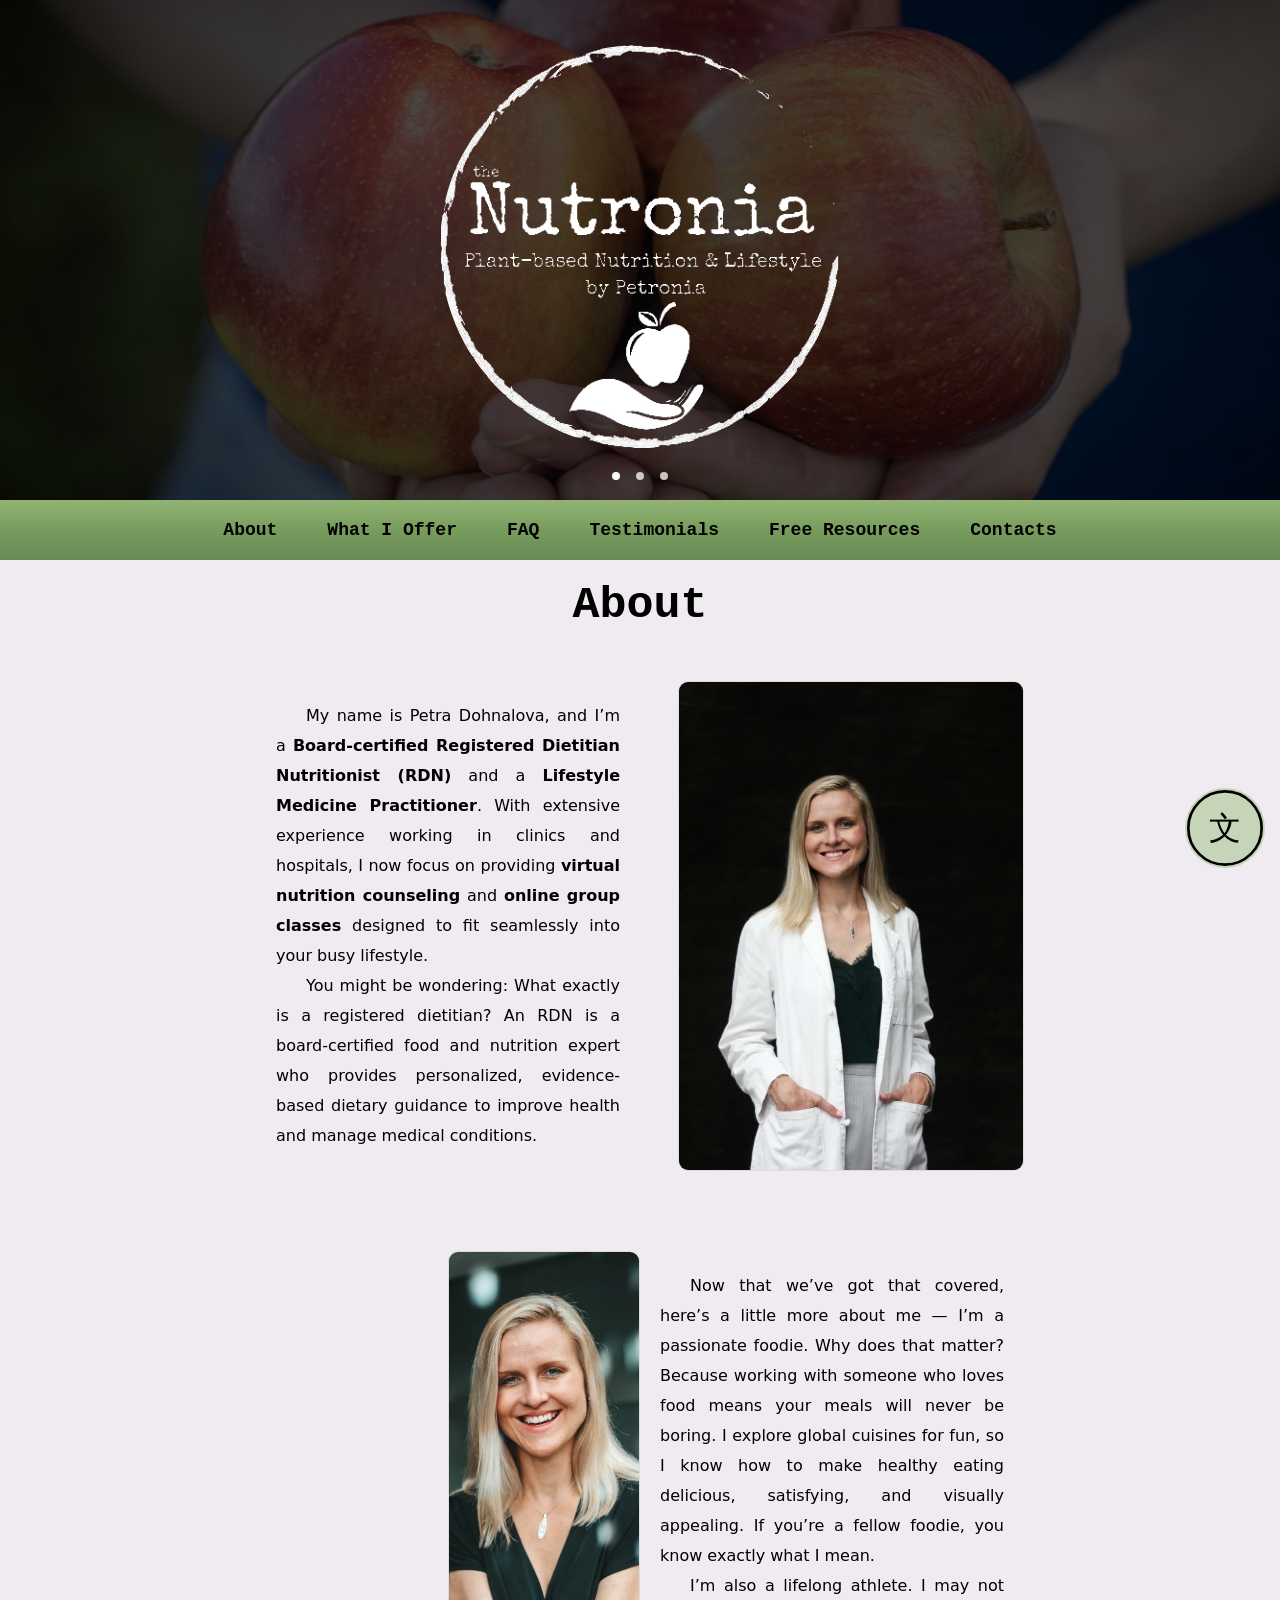
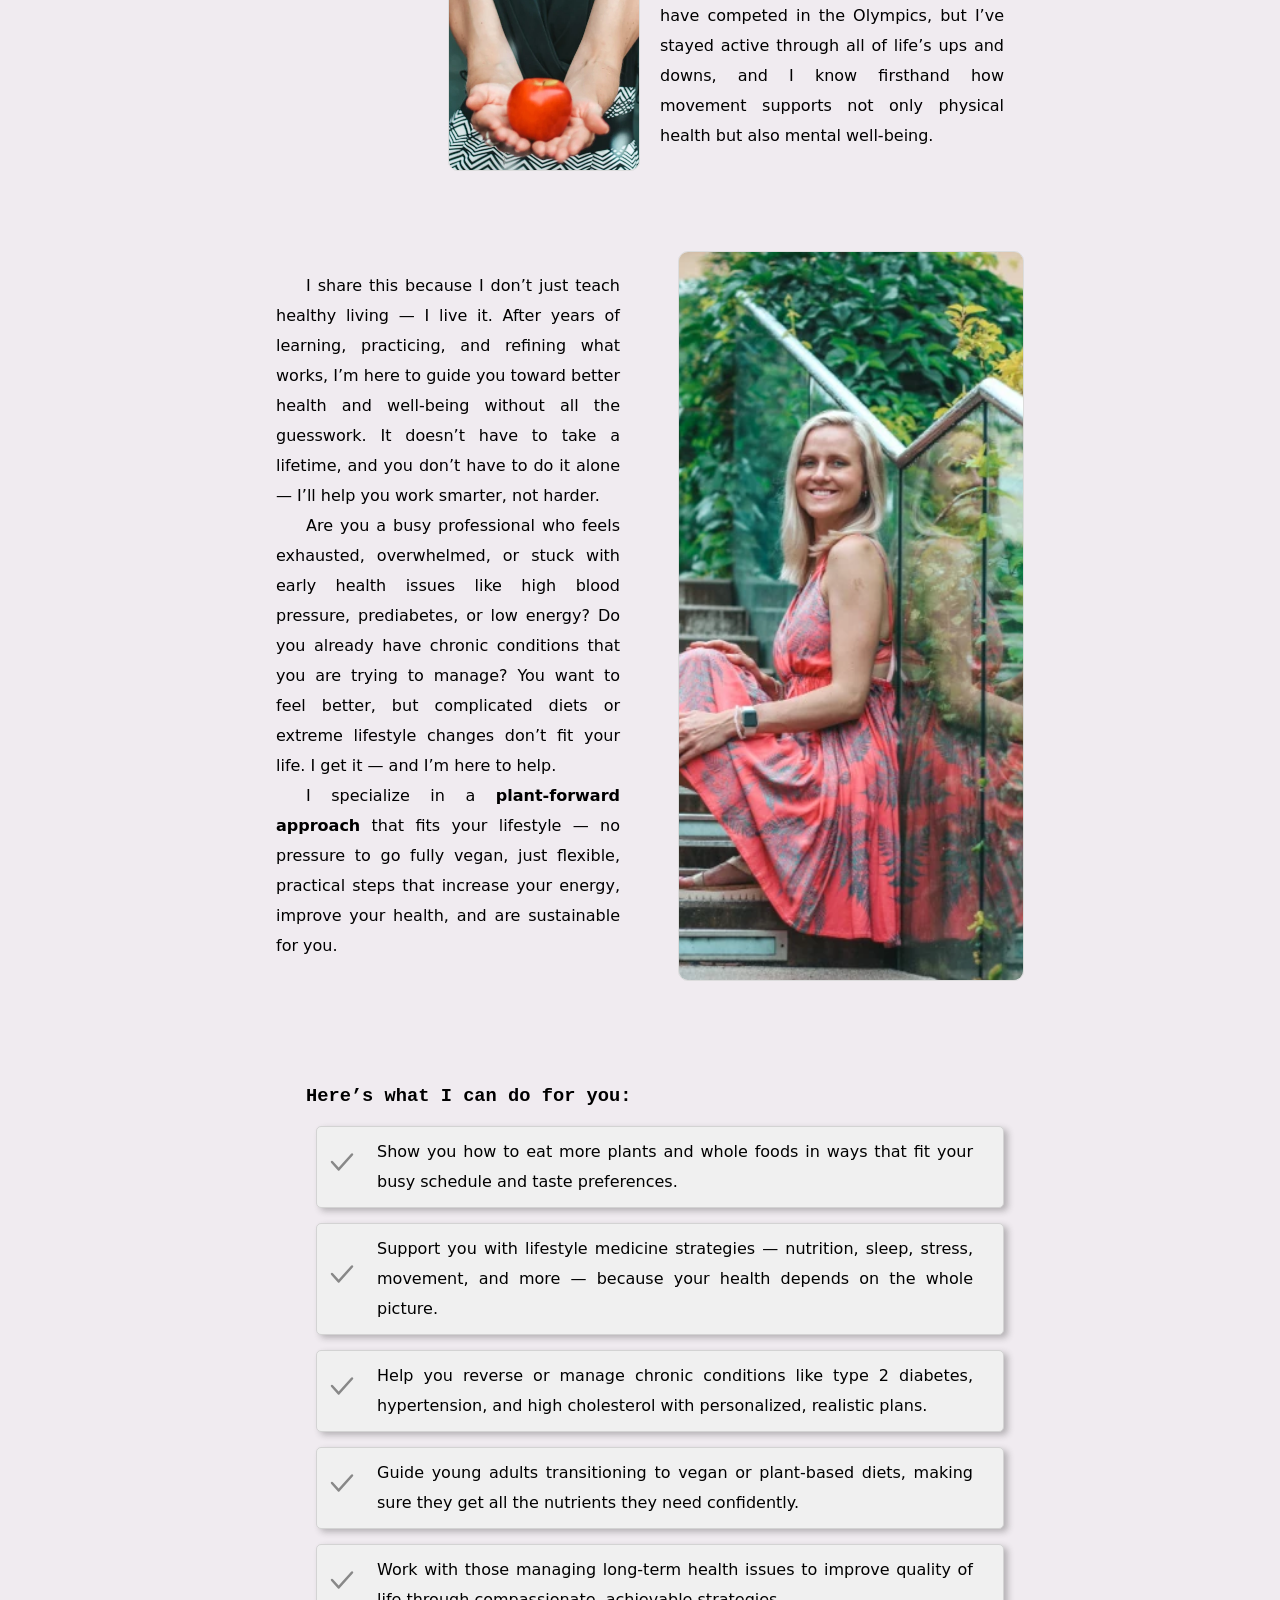
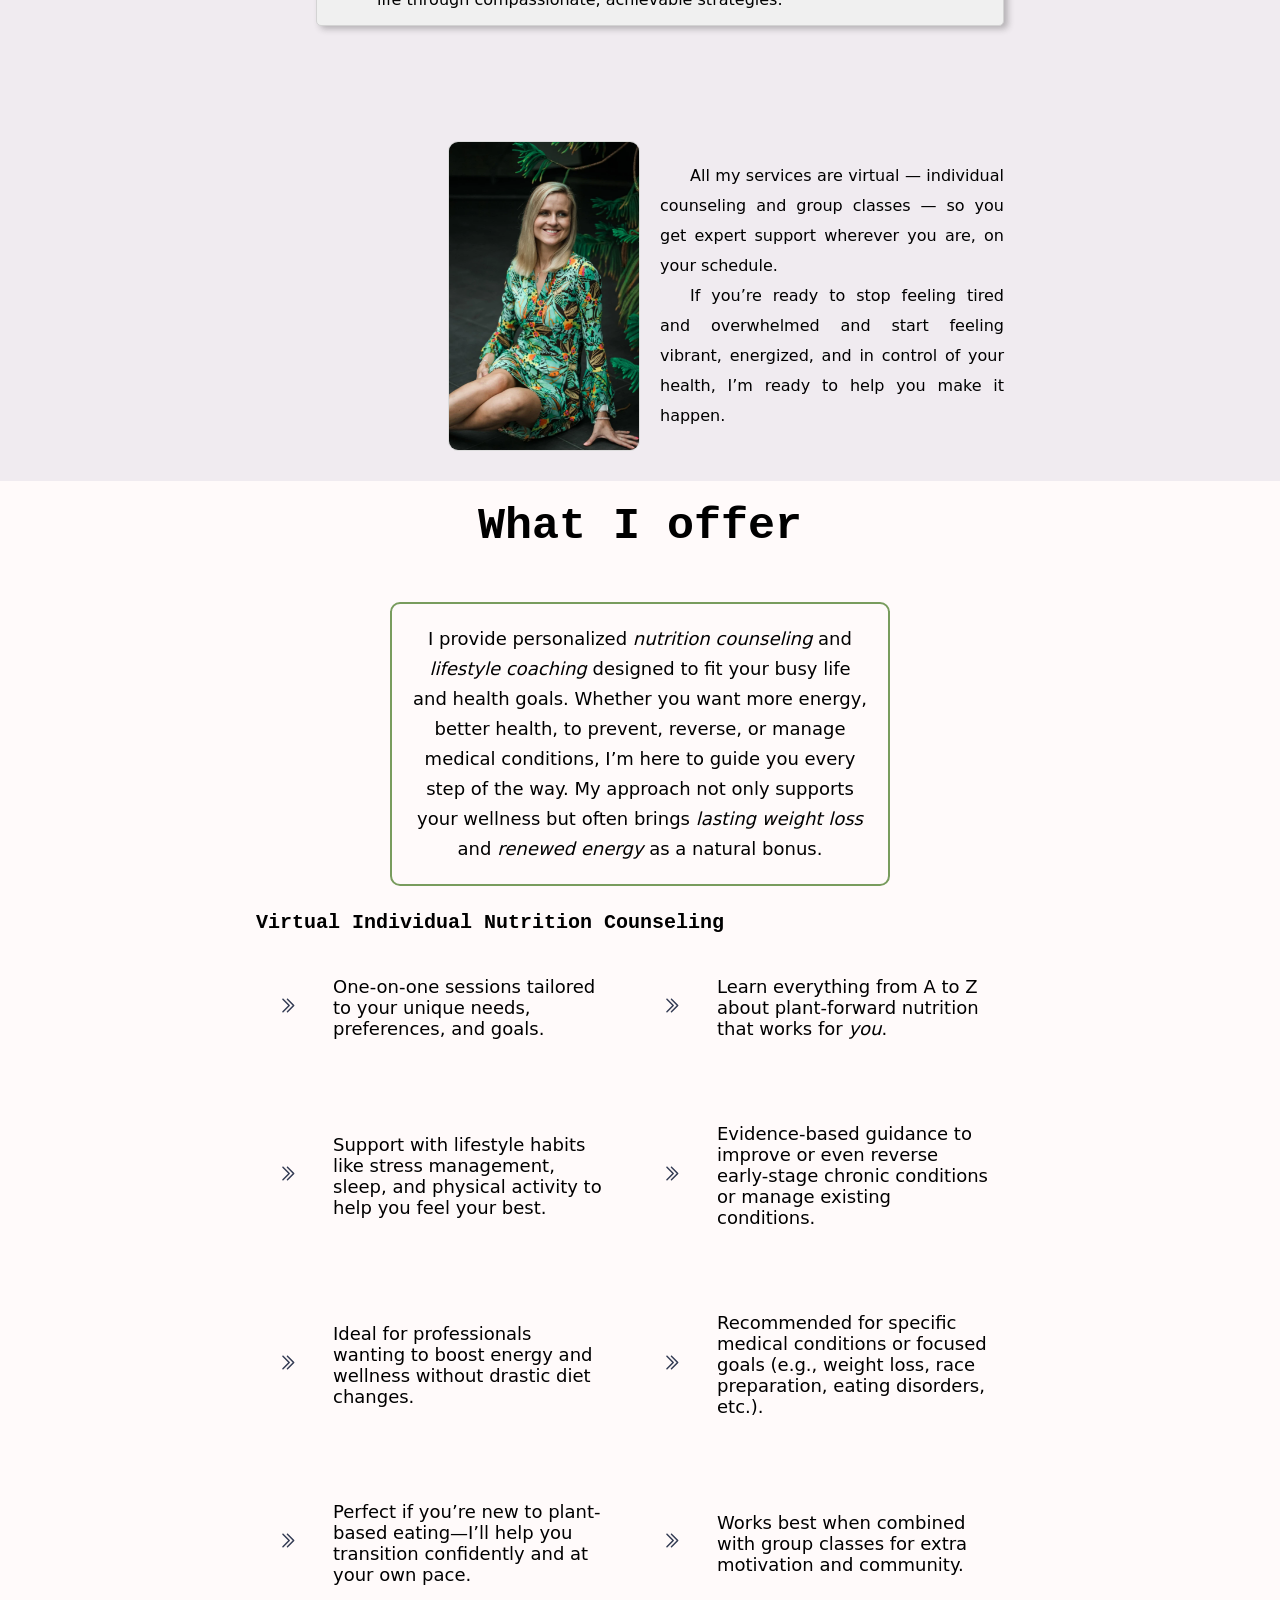
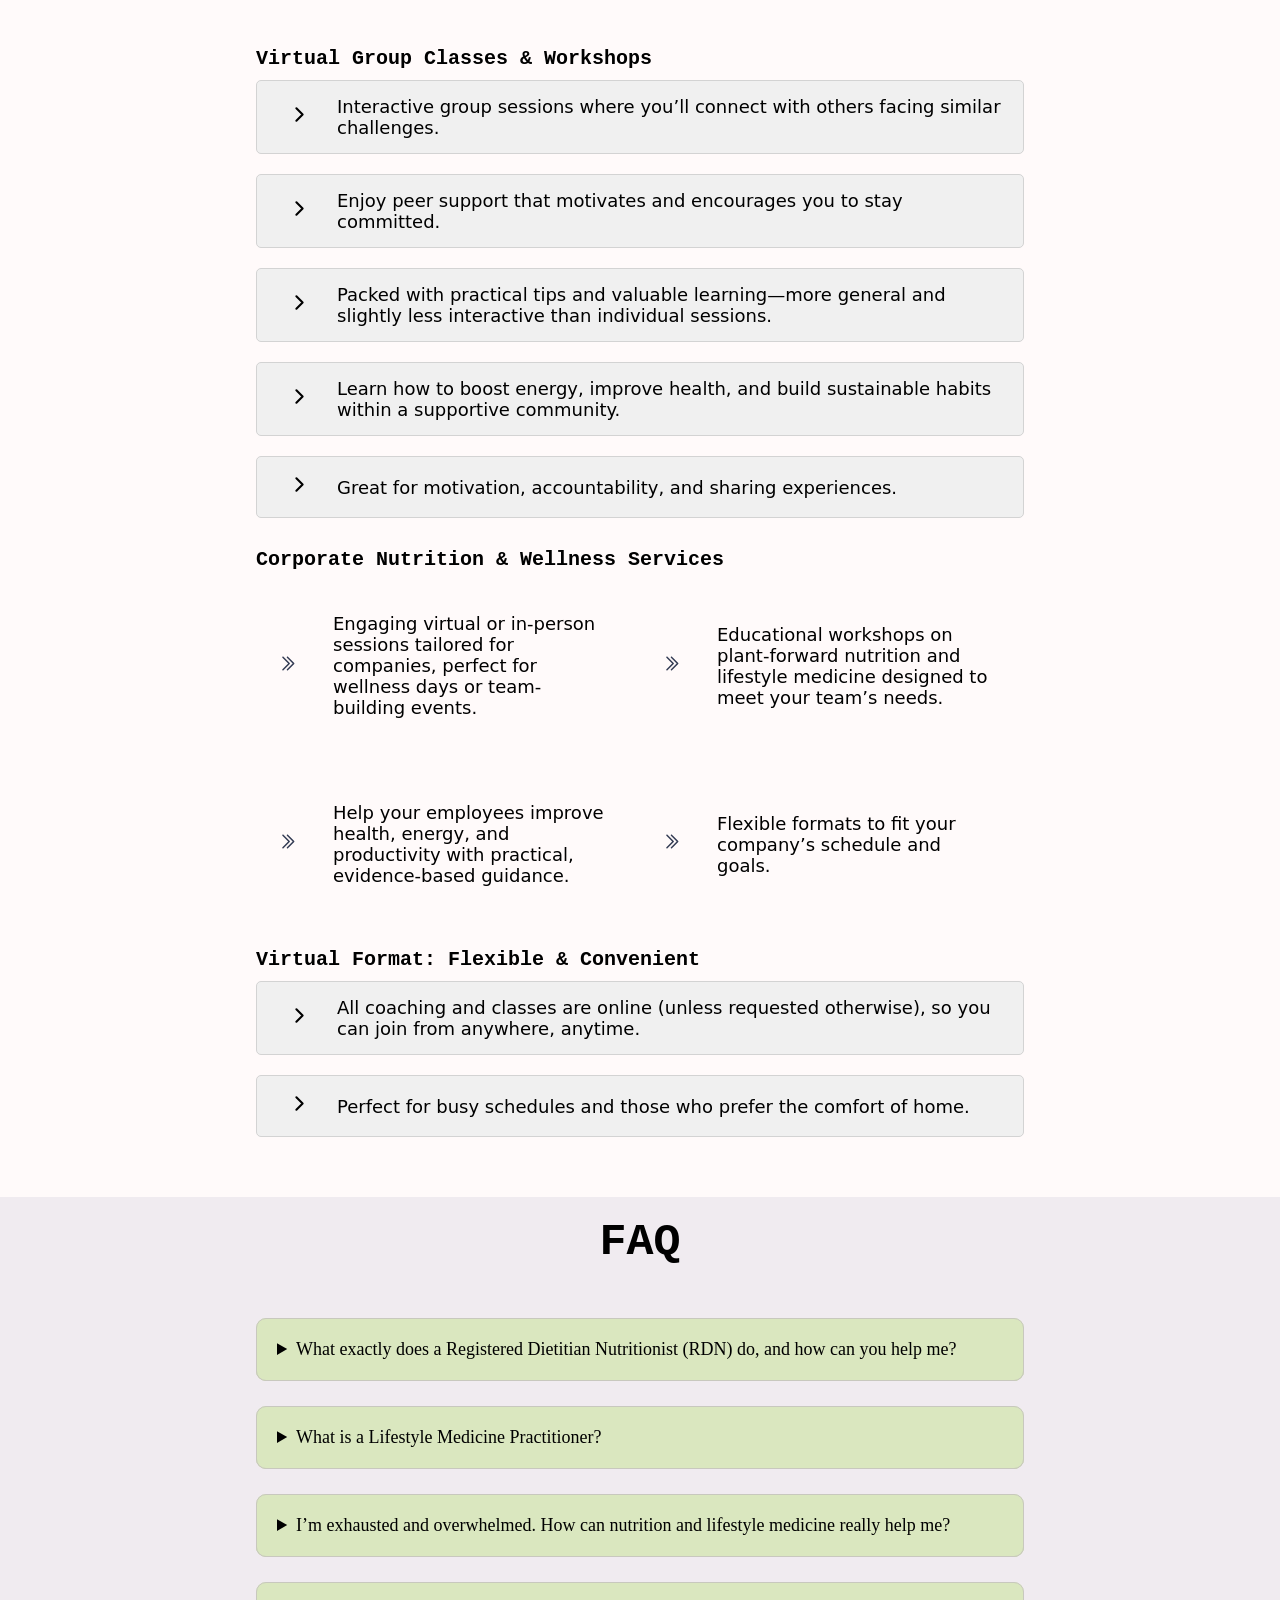
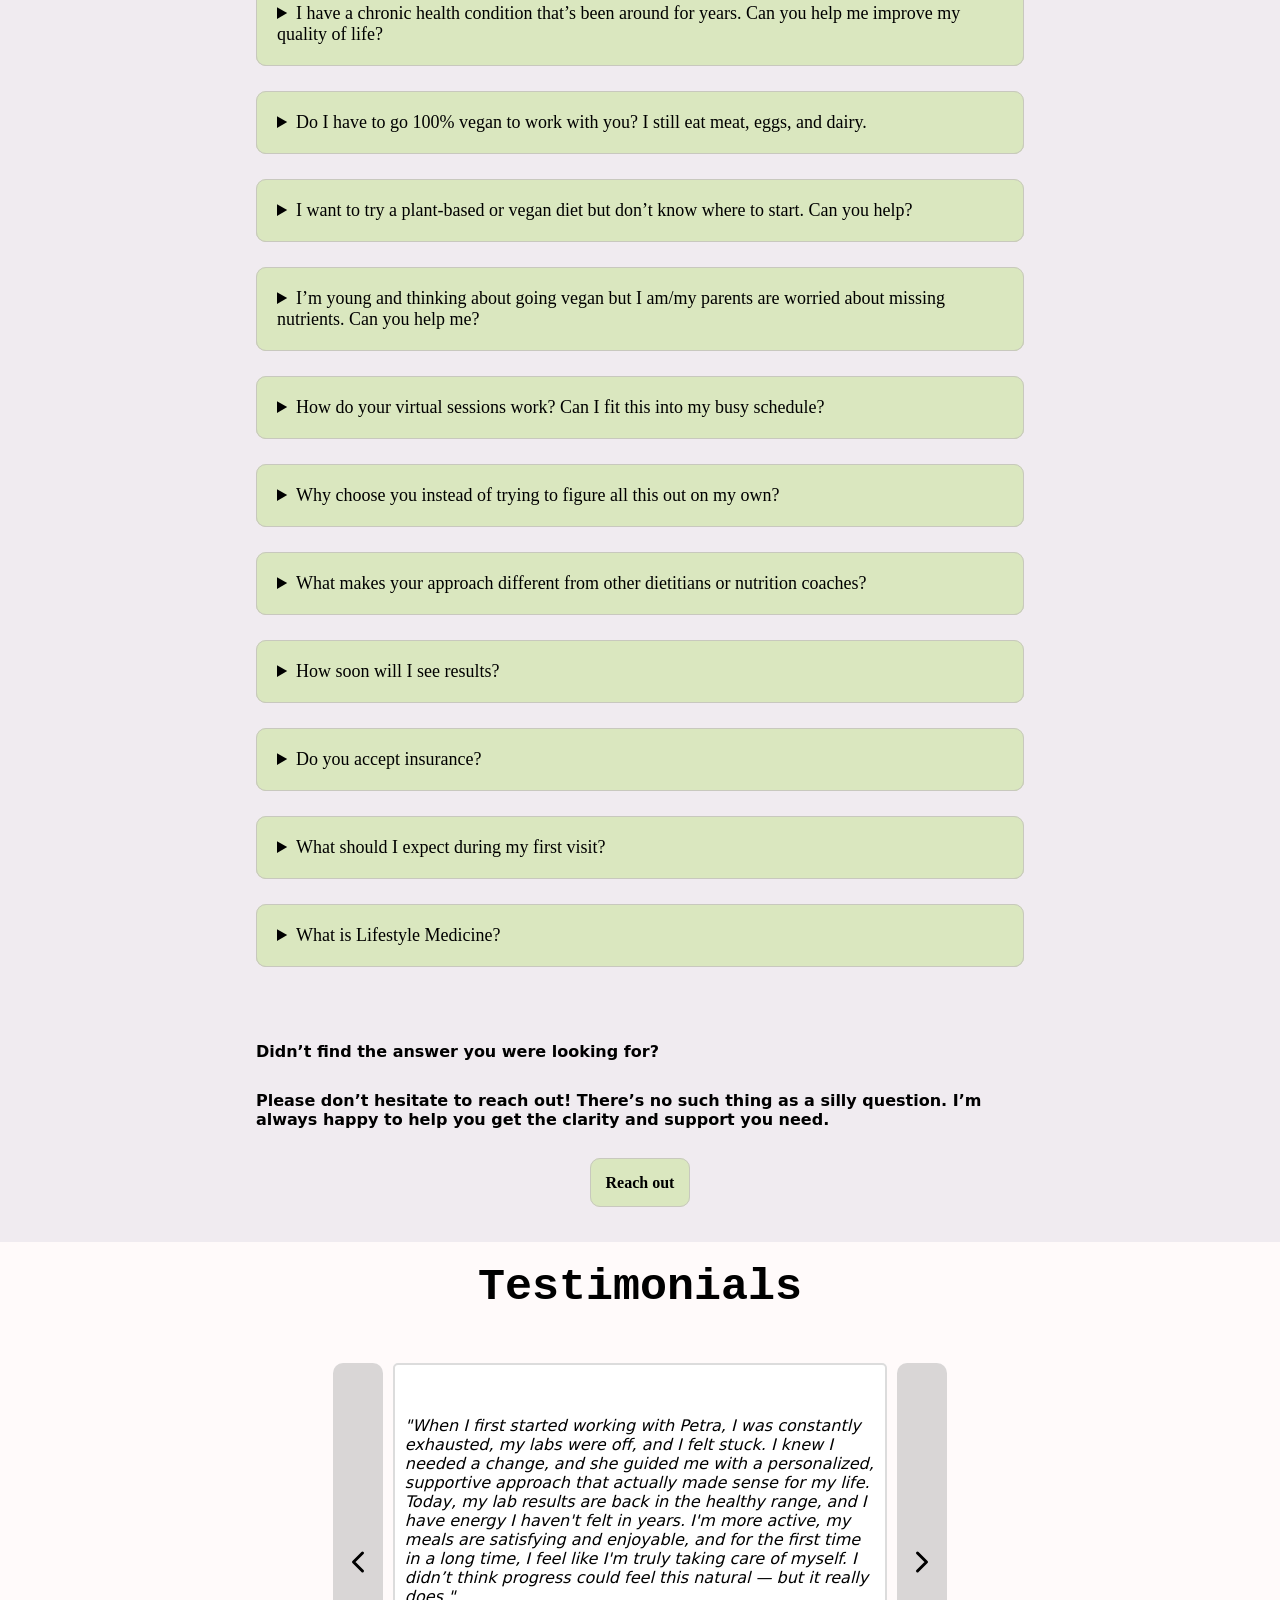
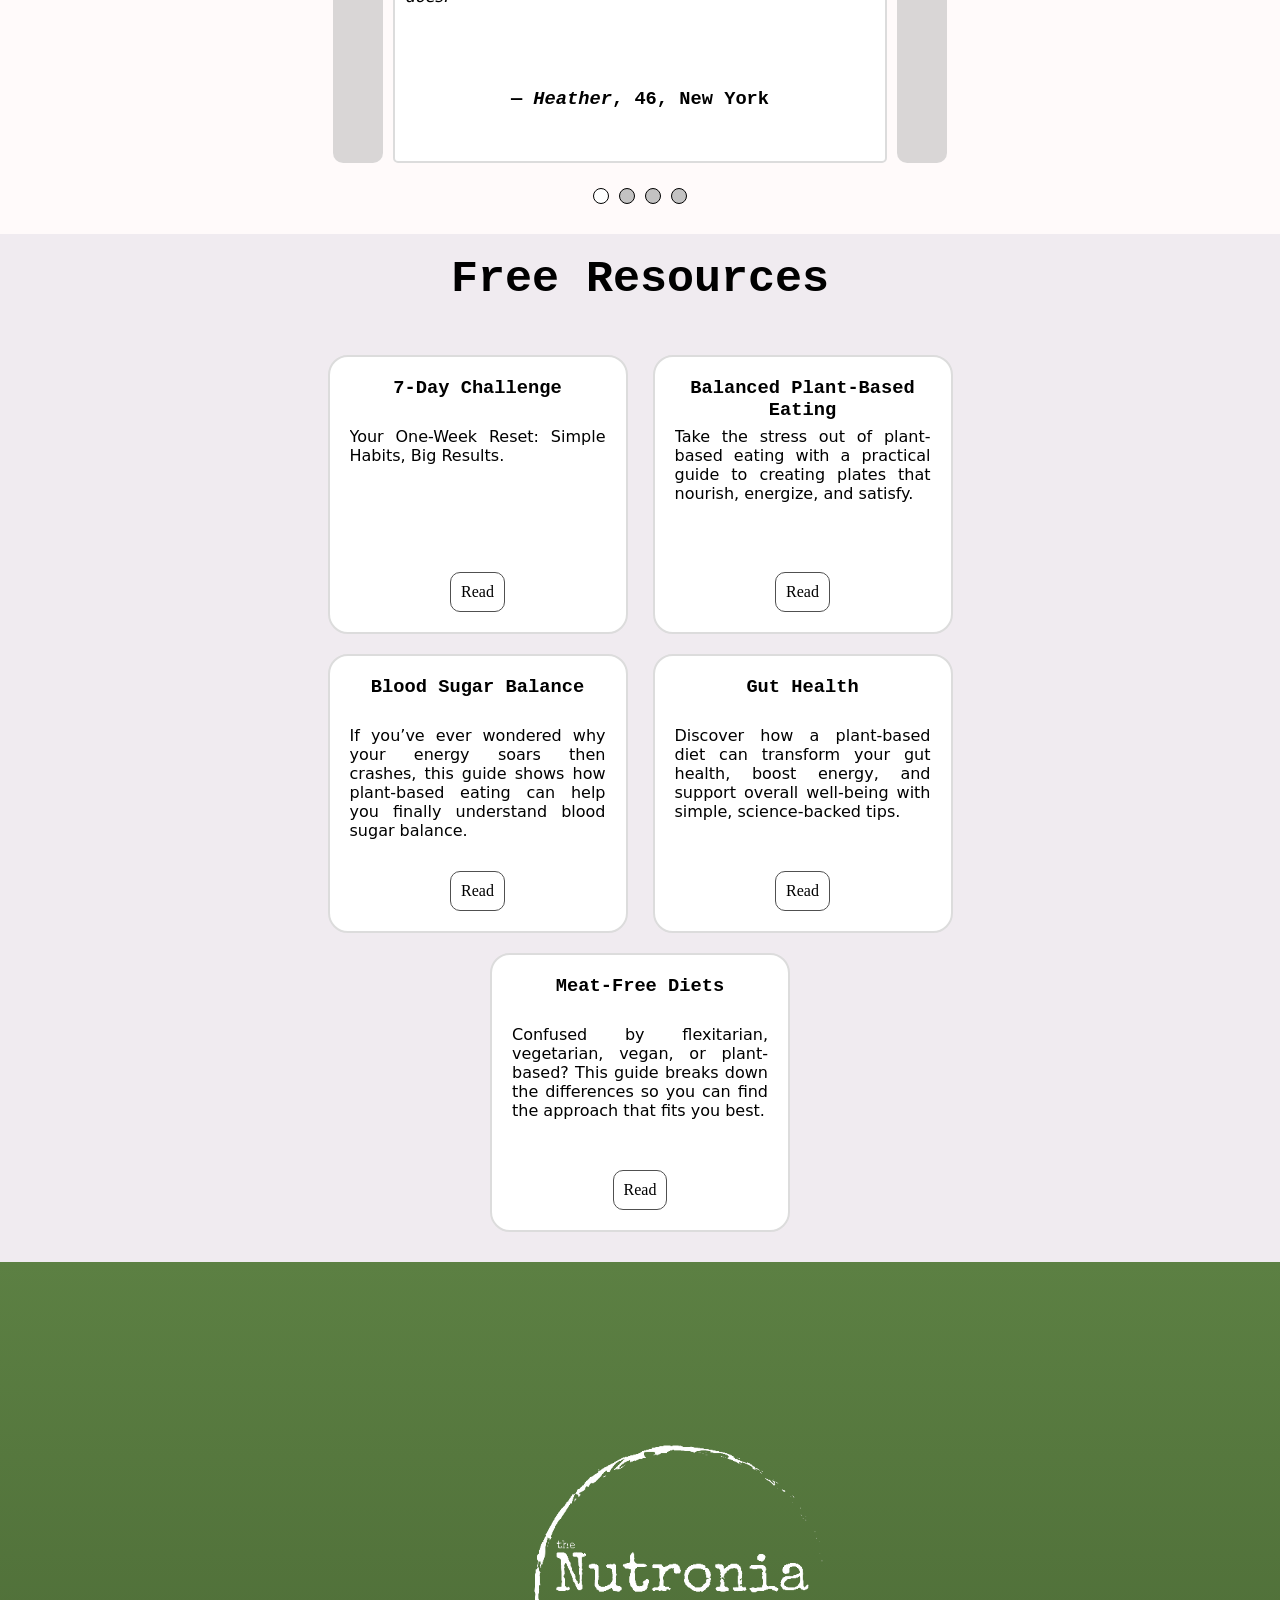
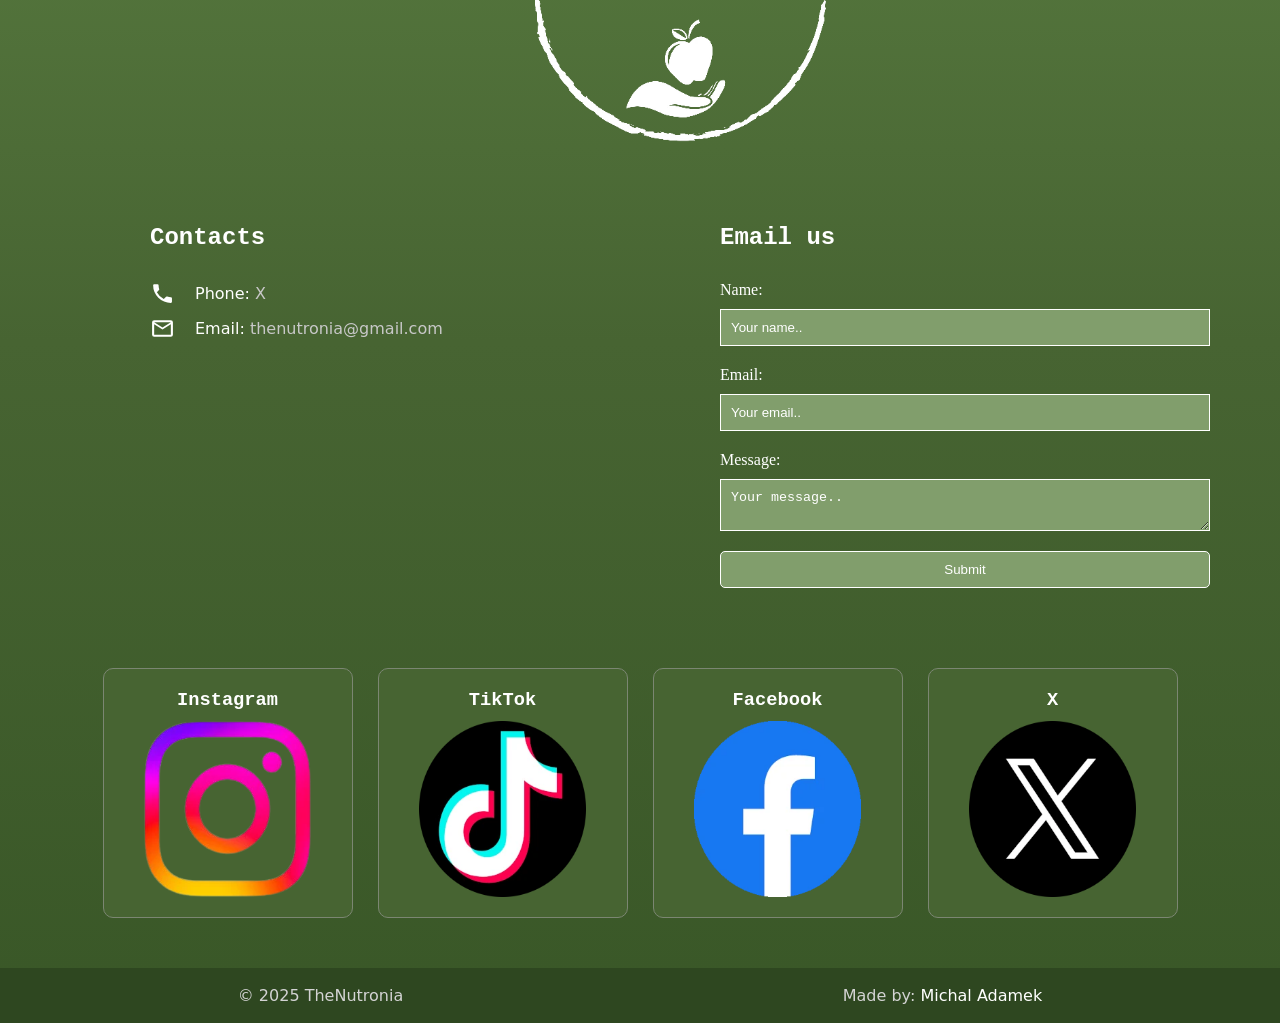
==== commit 5d276625: "img update, logo update, doc update" ====
--- a/index.html
+++ b/index.html
@@ -22,14 +22,14 @@
     >
     <meta
       property="og:image"
-      content="https://thenutronia.com/res/img/logo/TheNutronia_logo_wg.png"
+      content="https://thenutronia.com/res/img/logo/mti.webp"
     >
-    <meta property="og:url" content="https://thenutronia.com" >
+    <meta property="og:url" content="https://thenutronia.com/" >
     <meta property="og:type" content="website" >
 
     <meta
       name="twitter:card"
-      content="https://thenutronia.com/res/img/title/compressed/picture1_smaller.webp"
+      content="https://thenutronia.com/res/img/logo/mti.webp"
     >
     <meta name="twitter:title" content="TheNutronia" >
     <meta
@@ -38,19 +38,19 @@
     >
     <meta
       name="twitter:image"
-      content="https://thenutronia.com/res/img/logo/TheNutronia_logo_wg.png"
+      content="https://thenutronia.com/res/img/logo/logo_plain.webp"
     >
 
     <title>TheNutronia</title>
     <link rel="stylesheet" href="./res/css/style.css" >
     <link
       rel="shortcut icon"
-      href="./res/img/small_page/favicon.ico"
+      href="./res/img/logo/favicon.ico"
       type="image/x-icon"
     >
     <link
       rel="apple-touch-icon"
-      href="./res/img/logo/TheNutronia_logo_wg.png"
+      href="https://thenutronia.com/res/img/logo/logo_plain.webp"
     >
   </head>
   <body>
@@ -60,12 +60,16 @@
           <div class="header-img-shadow">
             <div class="header-title">
               <div class="header-text">
-                <a href="#">
+                <img
+                  src="./res/img/logo/logo_c_f_btw.webp"
+                  alt="logo of thenutronia"
+                >
+                <!--<a href="#">
                   <h1>
                     <span class="header-small-text"> the </span>
                     Nutronia
                   </h1>
-                </a>
+                </a>-->
               </div>
             </div>
           </div>
@@ -928,6 +932,14 @@
                   </p>
                 </div>
               </details>
+              <details class="faq-box">
+                <summary class="faq-q-box">What is Lifestyle Medicine?</summary>
+                <div class="faq-a-box">
+                  <a target="_blank" href="./res/doc/lifestyle_medicine.pdf">
+                    Read
+                  </a>
+                </div>
+              </details>
               <div class="faq-no-match">
                 <p>Didn’t find the answer you were looking for?</p>
                 <p>
@@ -1127,7 +1139,7 @@
                 <div class="freeres-files">
                   <a
                     target="_blank"
-                    href="./res/doc/Balanced_Plant_based_eating.pdf"
+                    href="./res/doc/balanced_plant_based_eating.pdf"
                   >
                     Read
                   </a>
@@ -1141,7 +1153,7 @@
                   understand blood sugar balance.
                 </p>
                 <div class="freeres-files">
-                  <a target="_blank" href="./res/doc/Blood_Sugar_balance.pdf"
+                  <a target="_blank" href="./res/doc/blood_sugar_balance.pdf"
                     >Read</a
                   >
                 </div>
@@ -1154,7 +1166,7 @@
                   science-backed tips.
                 </p>
                 <div class="freeres-files">
-                  <a target="_blank" href="./res/doc/Gut_health.pdf">Read</a>
+                  <a target="_blank" href="./res/doc/gut_health.pdf">Read</a>
                 </div>
               </div>
               <div class="freeres-box">
@@ -1167,7 +1179,7 @@
                 <div class="freeres-files">
                   <a
                     target="_blank"
-                    href="./res/doc/Meat_Free_Diets_Article.pdf"
+                    href="./res/doc/meat_free_diets_article.pdf"
                     >Read</a
                   >
                 </div>
@@ -1178,63 +1190,74 @@
       </div>
       <footer id="contacts">
         <div class="footer-container">
-          <div class="footer-box">
-            <h2>Contacts</h2>
-            <div class="contacts-box">
-              <img src="./res/img/svg/phone.svg" alt="icon of phone" >
-              <p>
-                Phone: <span><a href="#">X</a></span>
-              </p>
+          <div class="contacts-container">
+            <div class="footer-box footer-box-1">
+              <h2>Contacts</h2>
+              <div class="contacts-box">
+                <img src="./res/img/svg/phone.svg" alt="icon of phone" >
+                <p>
+                  Phone: <span><a href="#">X</a></span>
+                </p>
+              </div>
+              <div class="contacts-box">
+                <img src="./res/img/svg/mail.svg" alt="icon of letter" >
+                <p>Email: <span id="contact-email"></span></p>
+              </div>
             </div>
-            <div class="contacts-box">
-              <img src="./res/img/svg/mail.svg" alt="icon of letter" >
-              <p>Email: <span id="contact-email"></span></p>
+            <div class="footer-box footer-box-2">
+              <div class="footer-logo">
+                <img
+                  class="footer-logo"
+                  src="./res/img/logo/logo_c_p_btw.webp"
+                  alt="logo of thenutronia"
+                >
+              </div>
             </div>
-          </div>
-          <div class="footer-box">
-            <h2>Email us</h2>
-            <form
-              class="input-field-container"
-              action="https://formspree.io/f/mnnzeeez"
-              method="POST"
-            >
-              <div class="input-field-box">
-                <label for="name"> Name: </label>
-                <input
-                  class="input-field"
-                  autocomplete="off"
-                  id="name"
-                  placeholder="Your name.."
-                  type="text"
-                  name="name"
-                  required
-                >
-              </div>
-              <div class="input-field-box">
-                <label for="email"> Email: </label>
-                <input
-                  class="input-field"
-                  autocomplete="off"
-                  id="email"
-                  placeholder="Your email.."
-                  type="email"
-                  name="email"
-                  required
-                >
-              </div>
-              <div class="input-field-box">
-                <label for="message">Message: </label>
-                <textarea
-                  class="input-field"
-                  id="message"
-                  placeholder="Your message.."
-                  name="message"
-                ></textarea>
-              </div>
-              <div class="input-field-box">
-                <button id="submit" type="submit">Submit</button>
-              </div>
-            </form>
+            <div class="footer-box footer-box-3">
+              <h2>Email us</h2>
+              <form
+                class="input-field-container"
+                action="https://formspree.io/f/mnnzeeez"
+                method="POST"
+              >
+                <div class="input-field-box">
+                  <label for="name"> Name: </label>
+                  <input
+                    class="input-field"
+                    autocomplete="off"
+                    id="name"
+                    placeholder="Your name.."
+                    type="text"
+                    name="name"
+                    required
+                  >
+                </div>
+                <div class="input-field-box">
+                  <label for="email"> Email: </label>
+                  <input
+                    class="input-field"
+                    autocomplete="off"
+                    id="email"
+                    placeholder="Your email.."
+                    type="email"
+                    name="email"
+                    required
+                  >
+                </div>
+                <div class="input-field-box">
+                  <label for="message">Message: </label>
+                  <textarea
+                    class="input-field"
+                    id="message"
+                    placeholder="Your message.."
+                    name="message"
+                  ></textarea>
+                </div>
+                <div class="input-field-box">
+                  <button id="submit" type="submit">Submit</button>
+                </div>
+              </form>
+            </div>
           </div>
           <div class="connect-container section-container">
             <a
@@ -1245,7 +1268,7 @@
                 <h3>Instagram</h3>
                 <img
                   class="connect-box-img"
-                  src="./res/img/contacts/instagramc.png"
+                  src="./res/img/contacts/ic.webp"
                   alt="logo of instagram"
                 >
               </div>
@@ -1258,7 +1281,7 @@
                 <h3>TikTok</h3>
                 <img
                   class="connect-box-img"
-                  src="./res/img/contacts/tiktokc.png"
+                  src="./res/img/contacts/tc.webp"
                   alt="logo of tiktok"
                 >
               </div>
@@ -1271,18 +1294,18 @@
                 <h3>Facebook</h3>
                 <img
                   class="connect-box-img"
-                  src="./res/img/contacts/facebookc.png"
+                  src="./res/img/contacts/fbc.webp"
                   alt="logo of facebook"
                 >
               </div>
             </a>
-            <a target="_blank" href="https://twitter.com/TheNutronia">
+            <a target="_blank" href="https://x.com/TheNutronia">
               <div class="connect-box">
-                <h3>Twitter</h3>
+                <h3>X</h3>
                 <img
                   class="connect-box-img"
-                  src="./res/img/contacts/twitterc.png"
-                  alt="logo of twitter"
+                  src="./res/img/contacts/xc.webp"
+                  alt="logo of x"
                 >
               </div>
             </a>
@@ -1290,12 +1313,12 @@
         </div>
         <div id="copyright">
           <p>© 2025 TheNutronia</p>
-          <!--<p>
+          <p>
             Made by:
             <a target="_blank" href="https://github.com/Akino02"
               >Michal Adamek</a
             >
-          </p>-->
+          </p>
         </div>
       </footer>
     </div>
--- a/res/css/style.css
+++ b/res/css/style.css
@@ -5,14 +5,17 @@
 }
 
 /*Fonts*/
-h1, h2, h3, .nav-box-wide, .nav-box-compact{
+h1,
+h2,
+h3,
+.nav-box-wide,
+.nav-box-compact {
   font-family: "Courier New", Courier, monospace;
 }
 
-
-
-p{
-  font-family: system-ui, -apple-system, BlinkMacSystemFont, 'Segoe UI', Roboto, Oxygen, Ubuntu, Cantarell, 'Open Sans', 'Helvetica Neue', sans-serif
+p {
+  font-family: system-ui, -apple-system, BlinkMacSystemFont, "Segoe UI", Roboto,
+    Oxygen, Ubuntu, Cantarell, "Open Sans", "Helvetica Neue", sans-serif;
 }
 /**/
 
@@ -119,8 +122,19 @@
 .header-small-text {
   font-size: 20px;
 }
-.header-text > a {
+/*.header-text > a {
   color: white;
+  border-radius: 50%;
+}*/
+/*.header-text > a > img {
+  max-width: 400px;
+  width: 100%;
+  border-radius: 50%;
+}*/
+.header-text > img{
+  max-width: 400px;
+  width: 100%;
+  border-radius: 50%;
 }
 
 /* Main nav */
@@ -335,36 +349,36 @@
   background-color: rgb(255, 250, 250);
 }
 
-#lang-container{
+#lang-container {
   position: fixed;
   z-index: 2;
   bottom: 10px;
   right: -60px;
 
-  transition: .3s ease-in-out;
+  transition: 0.3s ease-in-out;
 
   display: flex;
   flex-wrap: nowrap;
   align-items: center;
 }
 
-#lang-box-opener{
+#lang-box-opener {
   width: 80px;
   height: 80px;
   border-radius: 50%;
   background-color: rgba(155, 190, 128, 0.5);
-  transition: .3s ease-in-out;
+  transition: 0.3s ease-in-out;
   cursor: pointer;
 }
 
-#lang-box-opener:hover{
+#lang-box-opener:hover {
   background-color: rgb(155, 190, 128);
 }
 
-#lang-box{
+#lang-box {
   position: relative;
   right: -100px;
-  transition: .3s ease-in-out;
+  transition: 0.3s ease-in-out;
 
   display: flex;
   flex-wrap: nowrap;
@@ -372,12 +386,12 @@
   gap: 5px;
 }
 
-.lang-button.active{
+.lang-button.active {
   background-color: rgb(155, 190, 128);
   border-color: rgb(104, 134, 81);
 }
 
-.lang-button{
+.lang-button {
   padding: 20px;
   box-shadow: 0;
   color: black;
@@ -385,15 +399,14 @@
   background-color: rgb(255, 255, 255);
   border-radius: 50%;
 
-  transition: .3s ease-in-out;
+  transition: 0.3s ease-in-out;
   cursor: pointer;
 }
 
-.lang-button:hover{
+.lang-button:hover {
   background-color: rgb(140, 172, 116);
   border-color: rgb(98, 128, 77);
 }
-
 
 #about,
 #offer,
@@ -564,7 +577,7 @@
   border-color: rgb(142, 184, 110);
 }
 
-.about-grid-text-notes > li > p{
+.about-grid-text-notes > li > p {
   padding-right: 20px;
 }
 /**/
@@ -622,7 +635,7 @@
   align-items: center;
   column-gap: 20px;
 
-  margin: 20px;/*padding*/
+  margin: 20px; /*padding*/
 }
 
 .offer-grid-notes > li > p {
@@ -645,7 +658,7 @@
   transform: translate(8px, 0);
 }*/
 
-.offer-grid-notes > li > p:hover{
+.offer-grid-notes > li > p:hover {
   border: 2px solid rgb(142, 184, 110);
   box-shadow: rgba(45, 45, 45, 0.3) 4px 3px 6px 0px;
 }
@@ -690,7 +703,7 @@
   transform: translate(8px, 0);
 }
 
-.offer-box-notes > li > p{
+.offer-box-notes > li > p {
   padding-right: 20px;
 }
 
@@ -743,6 +756,15 @@
   padding: 20px;
 
   line-height: 25px;
+}
+
+.faq-a-box > a{
+  color: rgb(0, 0, 0);
+  transition: ease-in-out 0.2s;
+}
+
+.faq-a-box > a:hover{
+  color: rgb(70, 70, 70);
 }
 
 .faq-no-match {
@@ -806,7 +828,7 @@
   align-items: center;
 }
 
-.testimonial-show-container{
+.testimonial-show-container {
   position: relative;
   width: 80%;
   min-height: 400px;
@@ -817,12 +839,12 @@
   justify-content: space-between;
 }
 
-.testimonial-show-box.active{
+.testimonial-show-box.active {
   transform: scale(1) translate(0%);
   opacity: 1;
 }
 
-.testimonial-show-box{
+.testimonial-show-box {
   position: absolute;
   top: 0;
   left: 0;
@@ -835,39 +857,42 @@
   /*background-color: aqua;*/
   /*border: 1.5px solid red;*/
 
-  transition: .4s ease-in-out;
+  transition: 0.4s ease-in-out;
   z-index: 0;
 
   overflow: auto;
 }
 
-.testimonial-show-box-left-side, .testimonial-show-box-right-side{
+.testimonial-show-box-left-side,
+.testimonial-show-box-right-side {
   transform: scale(0);
   opacity: 0;
 }
 
-.testimonial-show-box-left-side{
+.testimonial-show-box-left-side {
   transform: translateX(-105%);
 }
-.testimonial-show-box-right-side{
+.testimonial-show-box-right-side {
   transform: translateX(105%);
 }
 
-#arrow-left, #arrow-right{
+#arrow-left,
+#arrow-right {
   background-color: rgba(180, 180, 180, 0.5);
   border: 1px solid rgba(0, 0, 0, 0);
   cursor: pointer;
   border-radius: 10px;
 
-  transition: .3s ease-in-out;
-}
-
-#arrow-left:hover, #arrow-right:hover{
+  transition: 0.3s ease-in-out;
+}
+
+#arrow-left:hover,
+#arrow-right:hover {
   background-color: rgba(220, 220, 220, 0.8);
-  border: 1px solid rgb(180, 180, 180);;
-}
-
-#arrow-left{
+  border: 1px solid rgb(180, 180, 180);
+}
+
+#arrow-left {
   position: absolute;
   top: 0;
   left: 0;
@@ -878,7 +903,7 @@
   margin-right: 10px;
 }
 
-#arrow-right{
+#arrow-right {
   position: absolute;
   top: 0;
   right: 0;
@@ -889,7 +914,7 @@
   margin-left: 10px;
 }
 
-.testimonial-show-nav{
+.testimonial-show-nav {
   width: 100%;
 
   display: flex;
@@ -898,7 +923,7 @@
   column-gap: 10px;
 }
 
-.testimonial-show-button{
+.testimonial-show-button {
   width: 1rem;
   height: 1rem;
   background-color: rgba(180, 180, 180, 0.8);
@@ -906,32 +931,32 @@
   border-radius: 50%;
   cursor: pointer;
 
-  transition: .2s ease-in-out;
-}
-
-.testimonial-show-button.active{
+  transition: 0.2s ease-in-out;
+}
+
+.testimonial-show-button.active {
   background-color: rgb(255, 255, 255);
 }
 
-.testimonial-show-button:hover{
+.testimonial-show-button:hover {
   background-color: rgba(220, 220, 220, 1);
 }
 
-.testimonial-svg{
+.testimonial-svg {
   width: 100%;
   height: auto;
 }
 
 /*free resources*/
 
-.freeres-container{
+.freeres-container {
   display: flex;
   flex-wrap: wrap;
   justify-content: center;
   row-gap: 20px;
 }
 
-.freeres-box{
+.freeres-box {
   width: 300px;
   height: auto;
   background-color: rgb(255, 255, 255);
@@ -944,10 +969,10 @@
   flex-direction: column;
   text-align: center;
 
-  transition: .3s ease-in-out;
-}
-
-.freeres-box:hover{
+  transition: 0.3s ease-in-out;
+}
+
+.freeres-box:hover {
   border: 2px solid rgb(142, 184, 110);
   box-shadow: rgba(45, 45, 45, 0.3) 4px 3px 6px 0px;
 }
@@ -957,34 +982,34 @@
   padding-bottom: 50px;
 }
 
-.freeres-text{
+.freeres-text {
   height: 125px;
   overflow: auto;
   margin-bottom: 20px; /*TODO Risking*/
   text-align: justify;
 }
 
-.freeres-files{
+.freeres-files {
   display: flex;
   justify-content: center;
   align-items: center;
   column-gap: 20px;
 }
 
-.freeres-files > a{
+.freeres-files > a {
   /*width: 45%;*/
 
   text-align: center;
   border: 1px solid rgb(80, 80, 80);
   border-radius: 10px;
   padding: 10px;
-  
+
   color: black;
 
-  transition: .4s ease-in-out;
-}
-
-.freeres-files > a:hover{
+  transition: 0.4s ease-in-out;
+}
+
+.freeres-files > a:hover {
   background-color: rgb(155, 190, 128);
   border: 1px solid rgb(142, 184, 110);
   box-shadow: rgba(45, 45, 45, 0.3) 4px 3px 6px 0px;
@@ -1010,12 +1035,34 @@
 .footer-container {
   width: 100%;
   display: flex;
-  flex-wrap: wrap;
+  flex-wrap: nowrap;
+  flex-direction: column;
+  /*display: grid;
+  grid-template-columns: auto, auto;*/
+  /*flex-wrap: wrap;
   justify-content: space-around;
-  gap: 100px;
+  gap: 100px;*/
   padding: 50px;
 }
 
+.contacts-container{
+  display: grid;
+  grid-template-areas: "box1 box2 box3";
+  grid-template-columns: 33%, 33%, 33%;
+  grid-gap: 80px 80px;
+  padding: 80px 150px 80px 150px;
+}
+
+.footer-box-1{
+  grid-area: box1;
+}
+.footer-box-2{
+  grid-area: box2;
+}
+.footer-box-3{
+  grid-area: box3;
+}
+
 .footer-box {
   display: flex;
   flex-wrap: wrap;
@@ -1024,11 +1071,26 @@
   gap: 10px;
 }
 
-.footer-box > h2{
+.footer-box > h2 {
   padding-bottom: 20px;
 }
 
-.contacts-box{
+.footer-logo {
+  width: 100%;
+  height: 100%;
+  display: flex;
+  justify-content: center;
+  align-items: center;
+}
+
+.footer-logo > img {
+  max-width: 300px;
+  width: 100%;
+  height: auto;
+  border-radius: 50%;
+}
+
+.contacts-box {
   display: flex;
   flex-wrap: wrap;
   flex-direction: row;
@@ -1037,17 +1099,17 @@
   gap: 20px;
 }
 
-.contacts-box > img{
+.contacts-box > img {
   width: 25px;
   height: 25px;
 }
 
-.contacts-box > p > span > a{
+.contacts-box > p > span > a {
   color: rgb(200, 200, 200);
-  transition: .2s ease-in-out;
-}
-
-.contacts-box > p > span > a:hover{
+  transition: 0.2s ease-in-out;
+}
+
+.contacts-box > p > span > a:hover {
   color: rgb(255, 255, 255);
   text-decoration: underline;
 }
@@ -1078,12 +1140,17 @@
   /*color: black;*/
 }
 
+.connect-box > h3 {
+  width: 100%;
+  text-align: center;
+}
+
 .connect-box-img {
   width: 80%;
   height: auto;
 }
 
-.input-field-container{
+.input-field-container {
   display: flex;
   flex-wrap: nowrap;
   flex-direction: column;
@@ -1099,7 +1166,8 @@
   row-gap: 10px;
 }
 
-.input-field, #submit {
+.input-field,
+#submit {
   width: 100%;
   border: 1.5px solid rgb(255, 255, 255);
   background-color: rgb(129, 158, 108);
@@ -1108,7 +1176,7 @@
   padding: 10px;
 }
 
-.input-field::placeholder{
+.input-field::placeholder {
   color: white;
 }
 
@@ -1137,6 +1205,8 @@
   justify-content: space-around;
   padding: 18px;
   color: #d3d3d3;
+
+  row-gap: 15px;
 }
 
 #copyright > p > a {
@@ -1161,6 +1231,15 @@
 /**/
 
 /*Responsive for mobiles*/
+@media screen and (max-width: 1400px) {
+  .contacts-container {
+    grid-template-areas:
+    "box2 box2"
+    "box1 box3";
+    grid-template-columns: 50% 50%;
+    padding: 80px 100px 80px 100px;
+  }
+}
 @media screen and (max-width: 1075px) {
   .section-content {
     width: 90%;
@@ -1197,7 +1276,7 @@
   .offer-grid-boxes {
     grid-template-columns: 100%;
   }
-  .testimonial-show-container{
+  .testimonial-show-container {
     width: 100%;
   }
 }
@@ -1215,6 +1294,14 @@
   .about-grid-text-notes {
     padding: 0px;
   }
+  .contacts-container {
+    grid-template-areas:
+    "box2"
+    "box1"
+    "box3";
+    grid-template-columns: 100%;
+    padding: 80px 0px 80px 0px;
+  }
 }
 /**/
 
@@ -1232,10 +1319,10 @@
 }
 
 @media screen and (max-width: 400px) {
-  .footer-container{
+  .footer-container {
     padding: 20px;
   }
-  .footer-box{
+  .footer-box {
     width: 100%;
   }
 }
@@ -1305,4 +1392,4 @@
     background-color: rgb(100, 100, 100);
     border: 2px solid rgb(55, 55, 55);
   }
-}*/+}*/
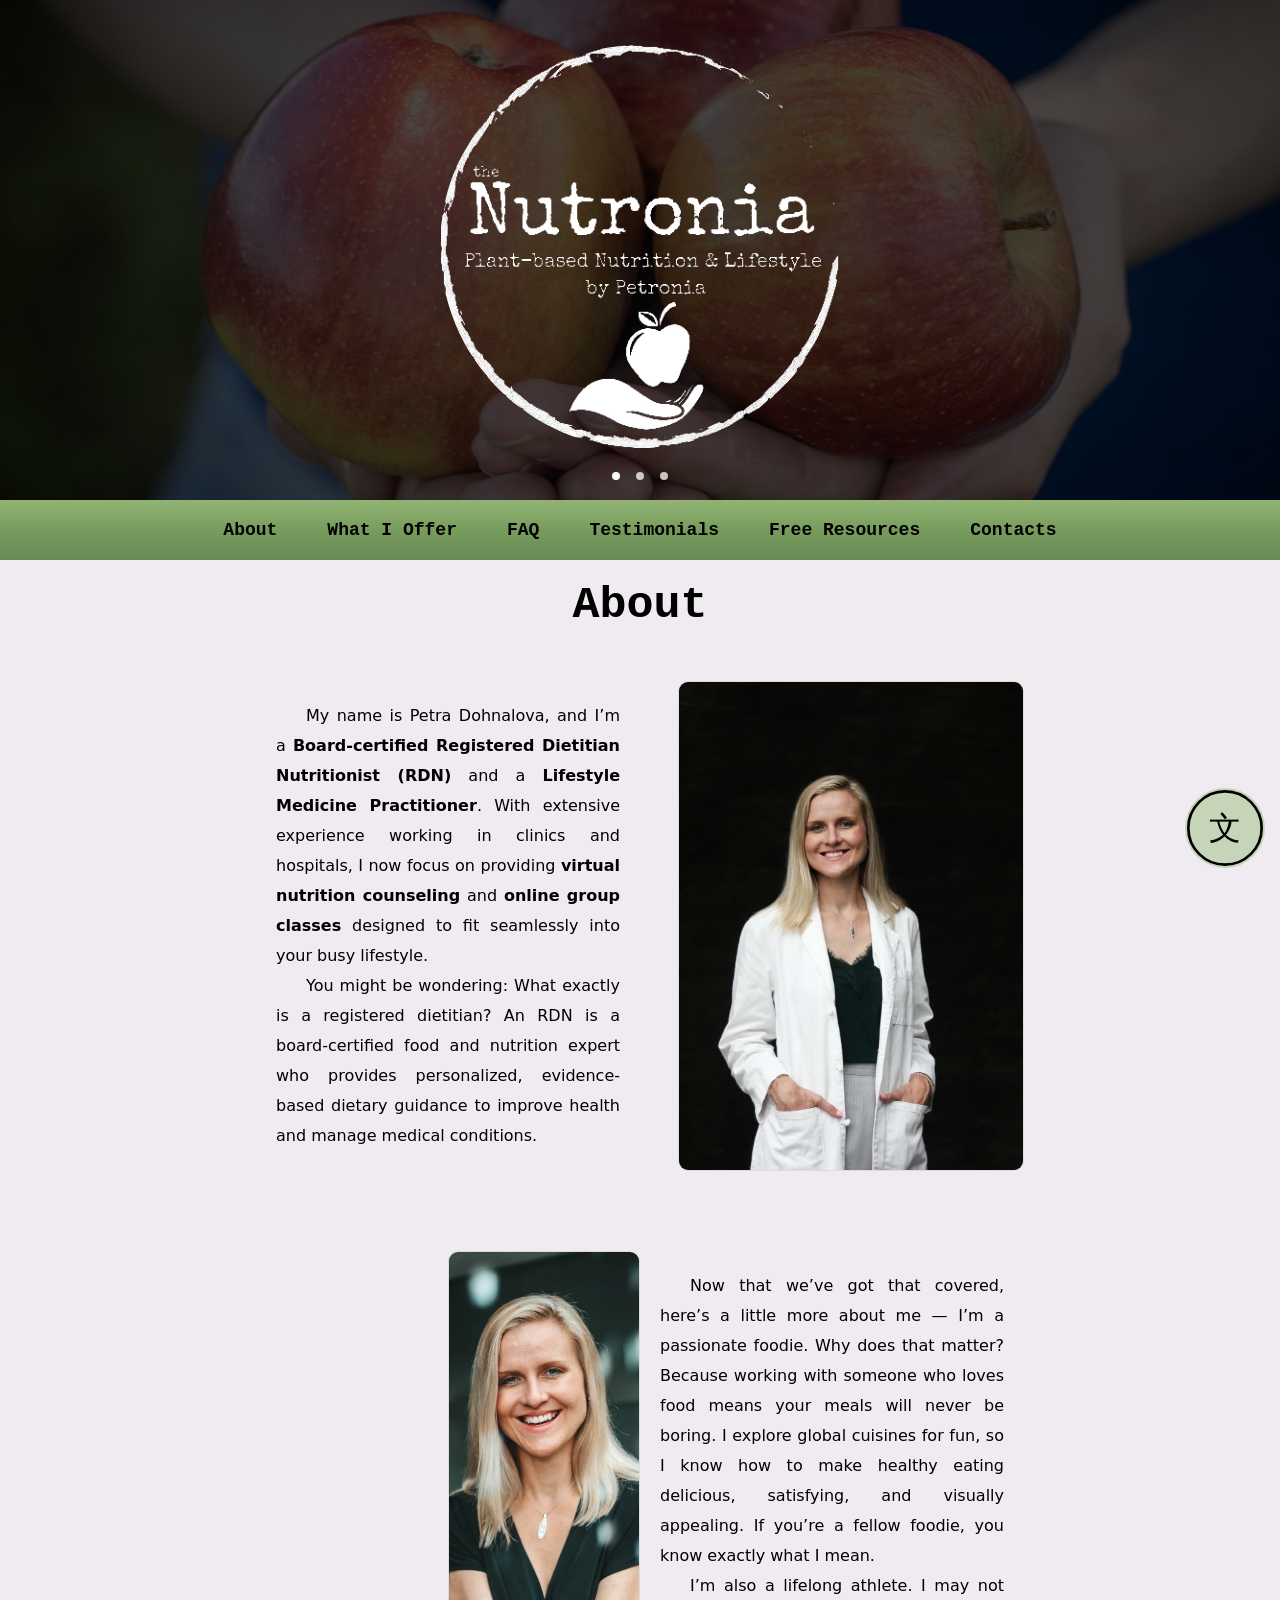
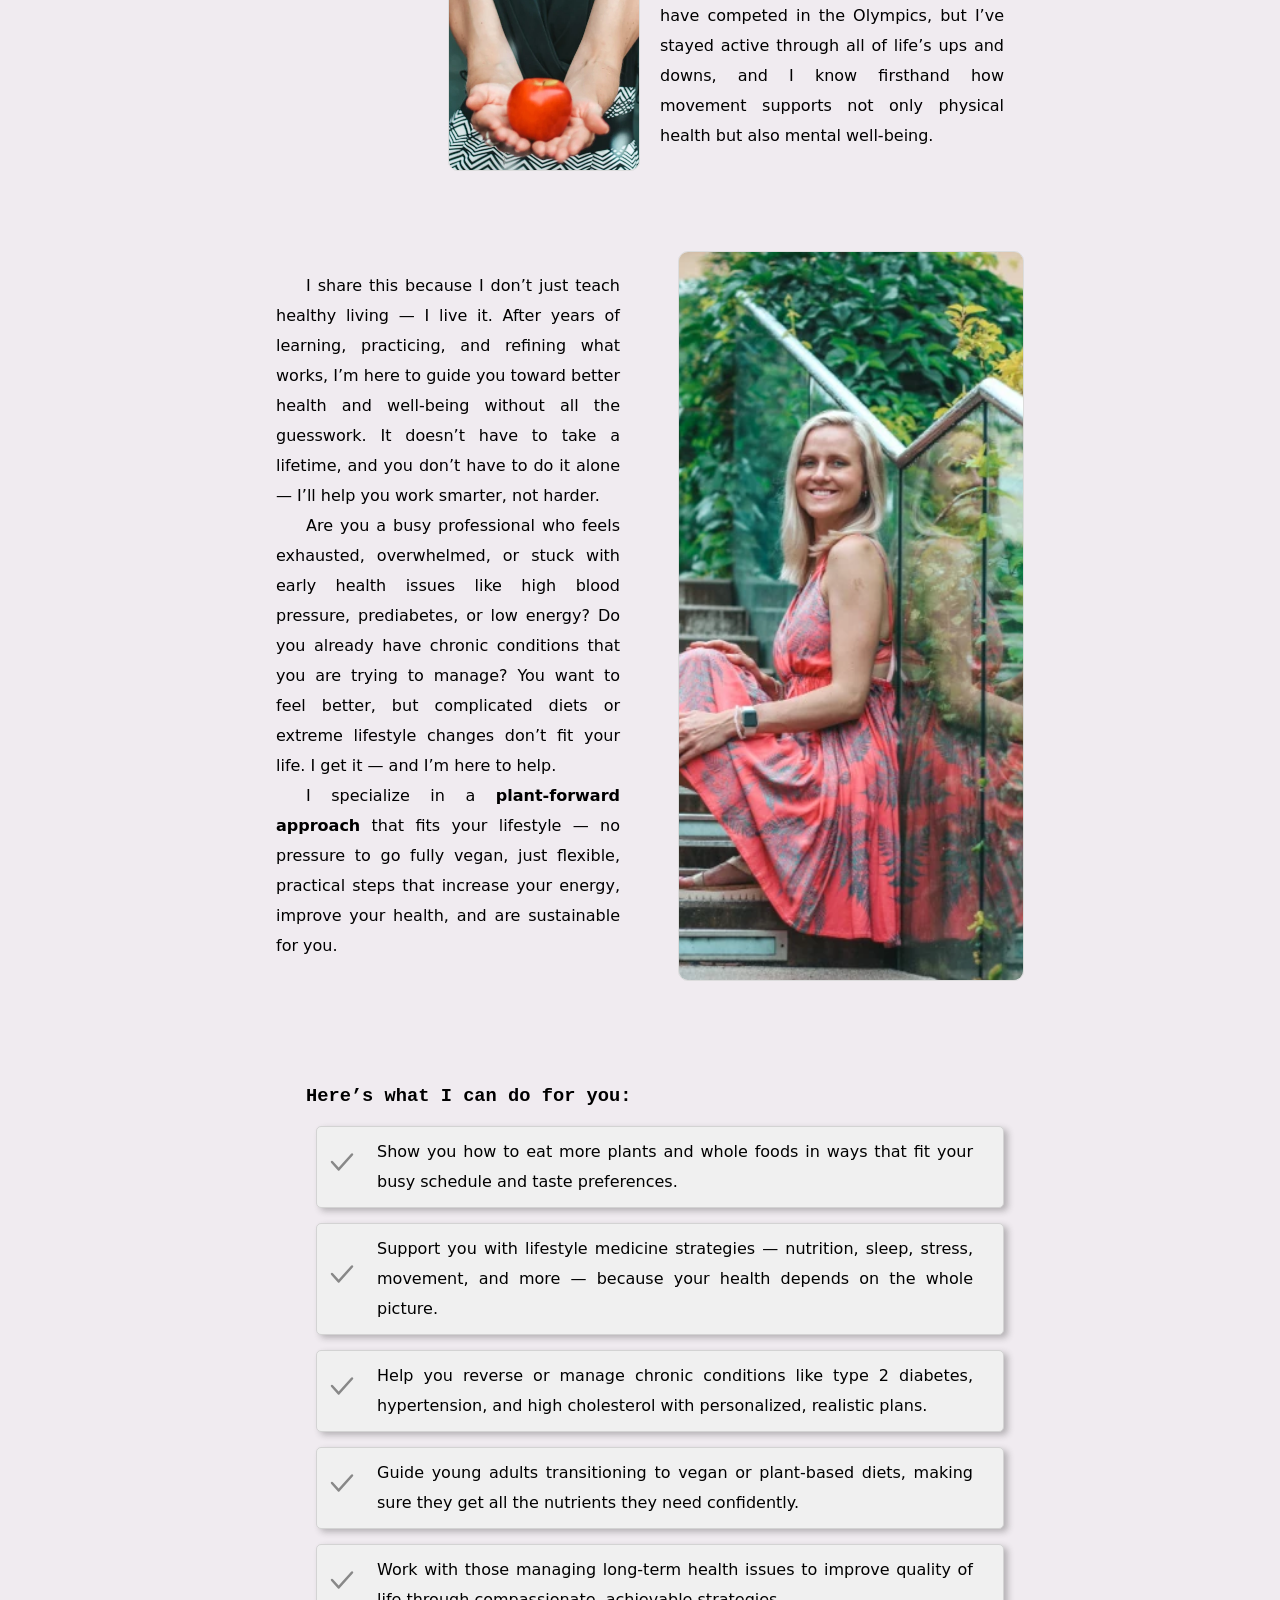
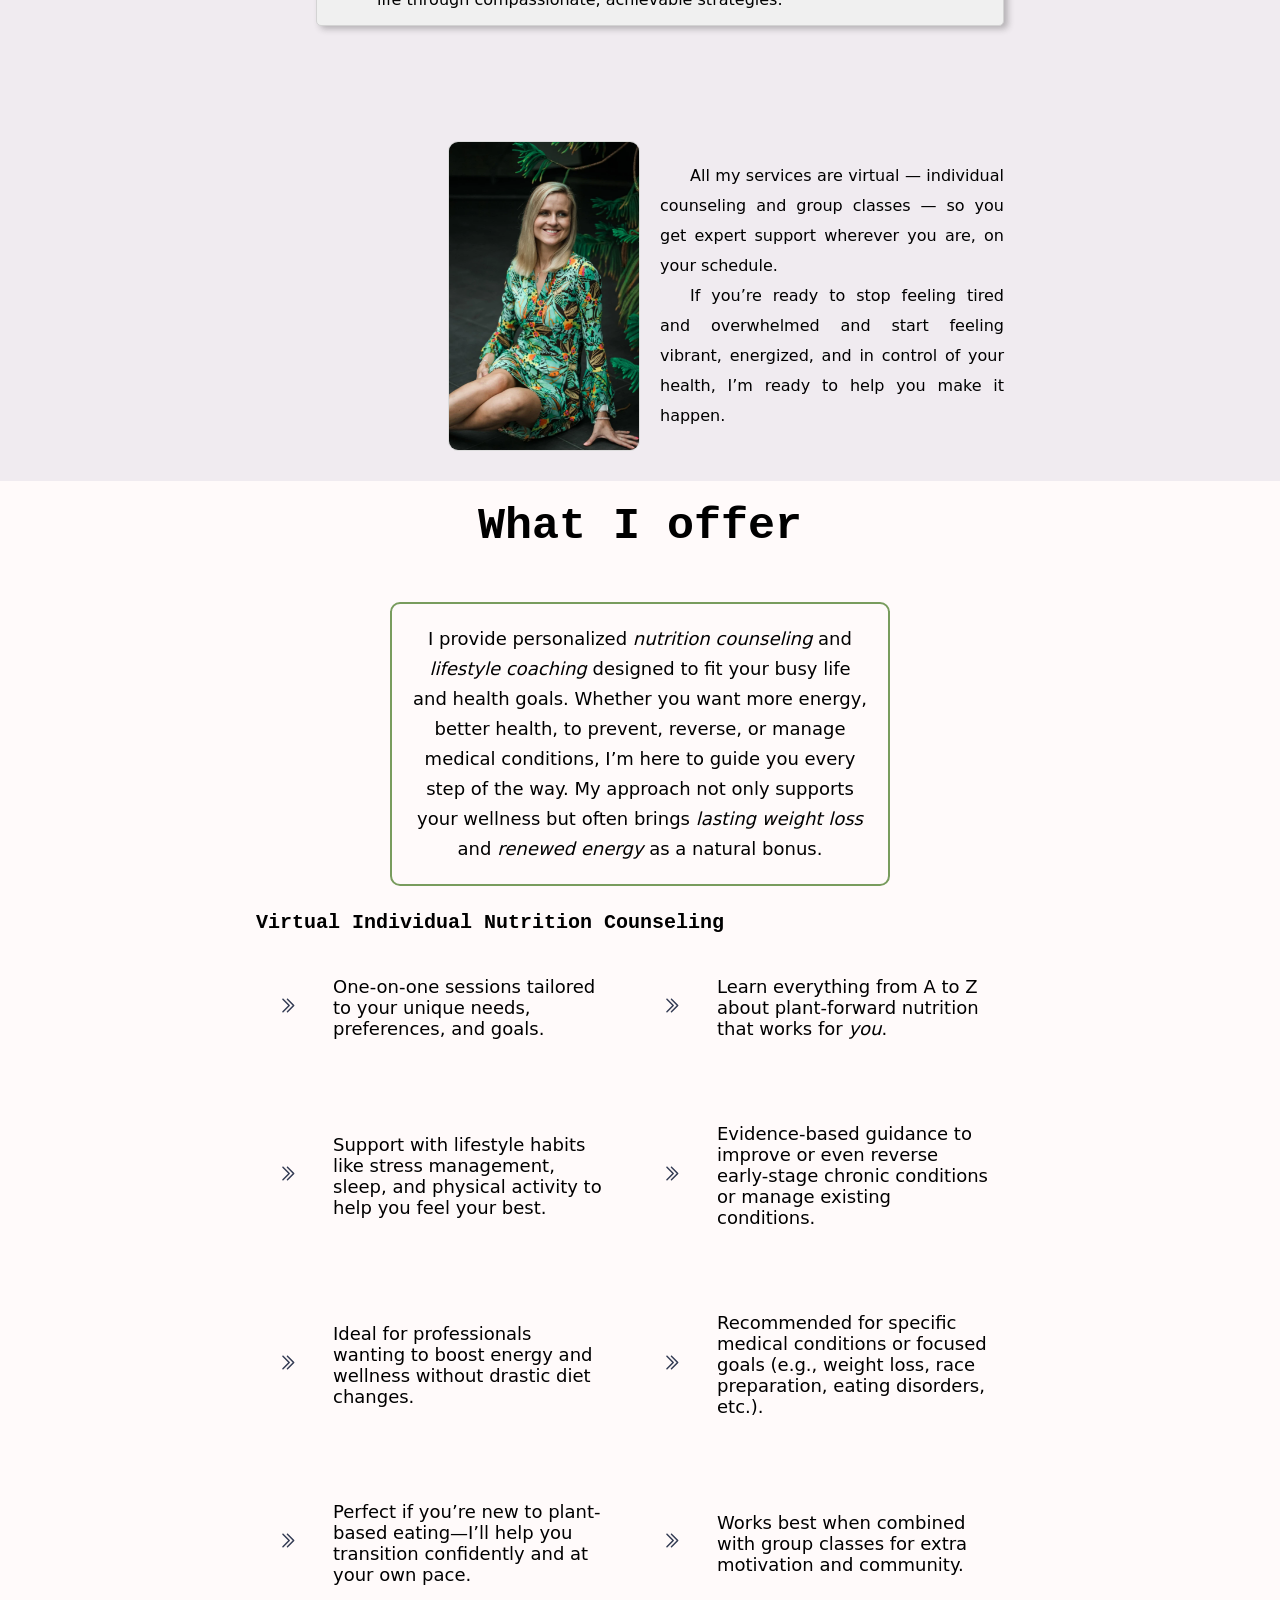
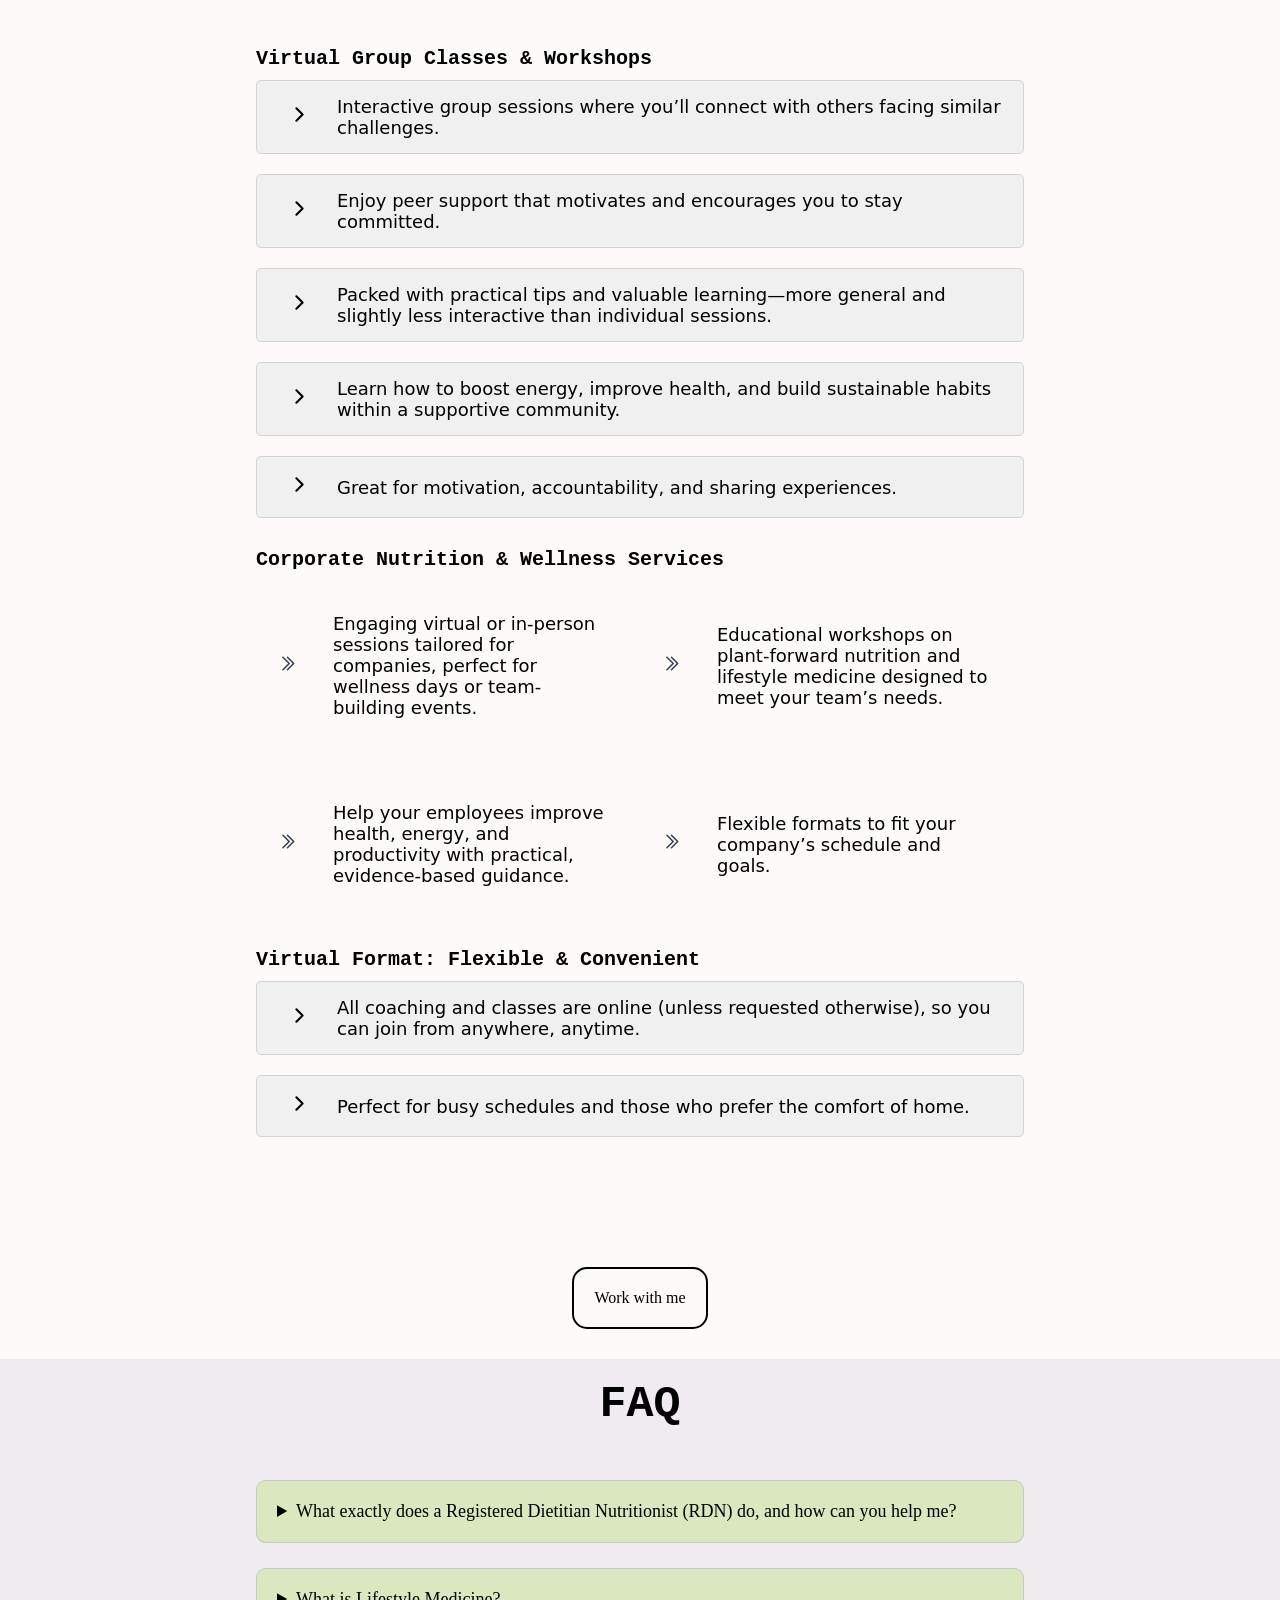
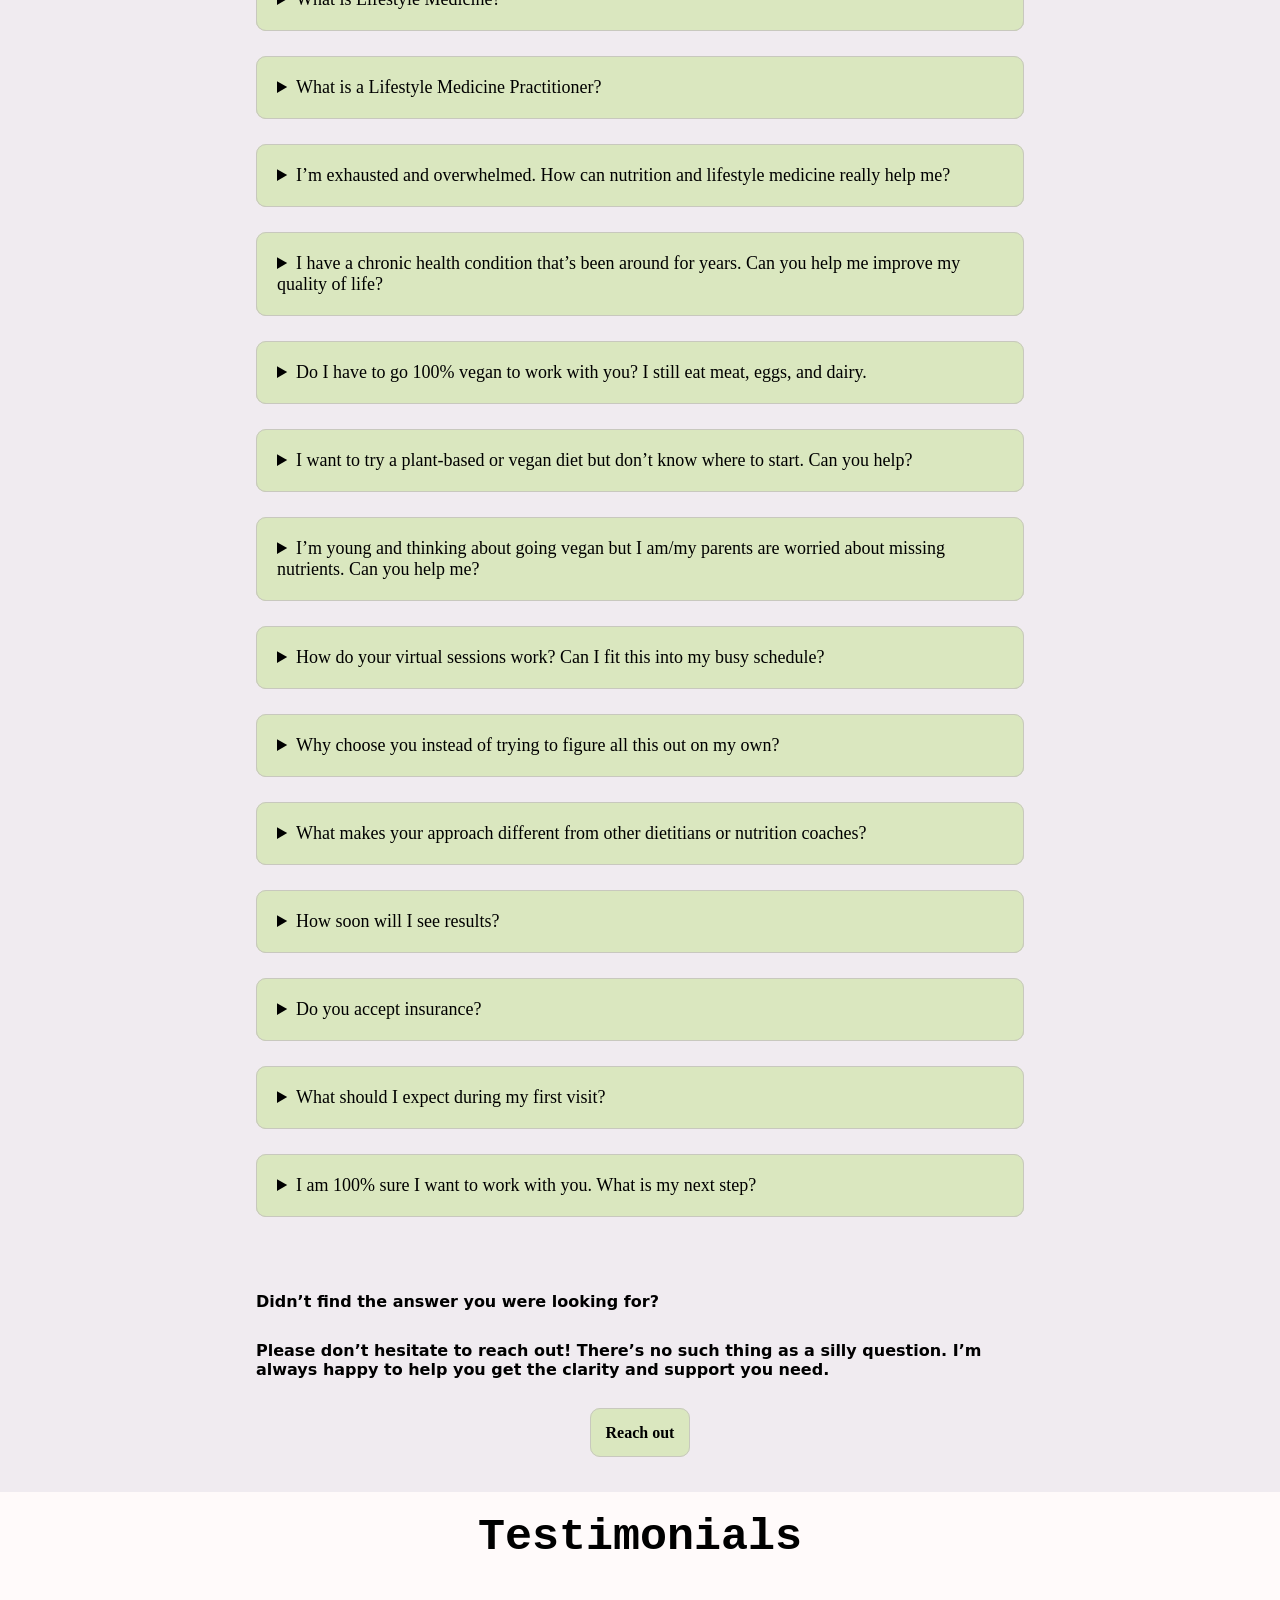
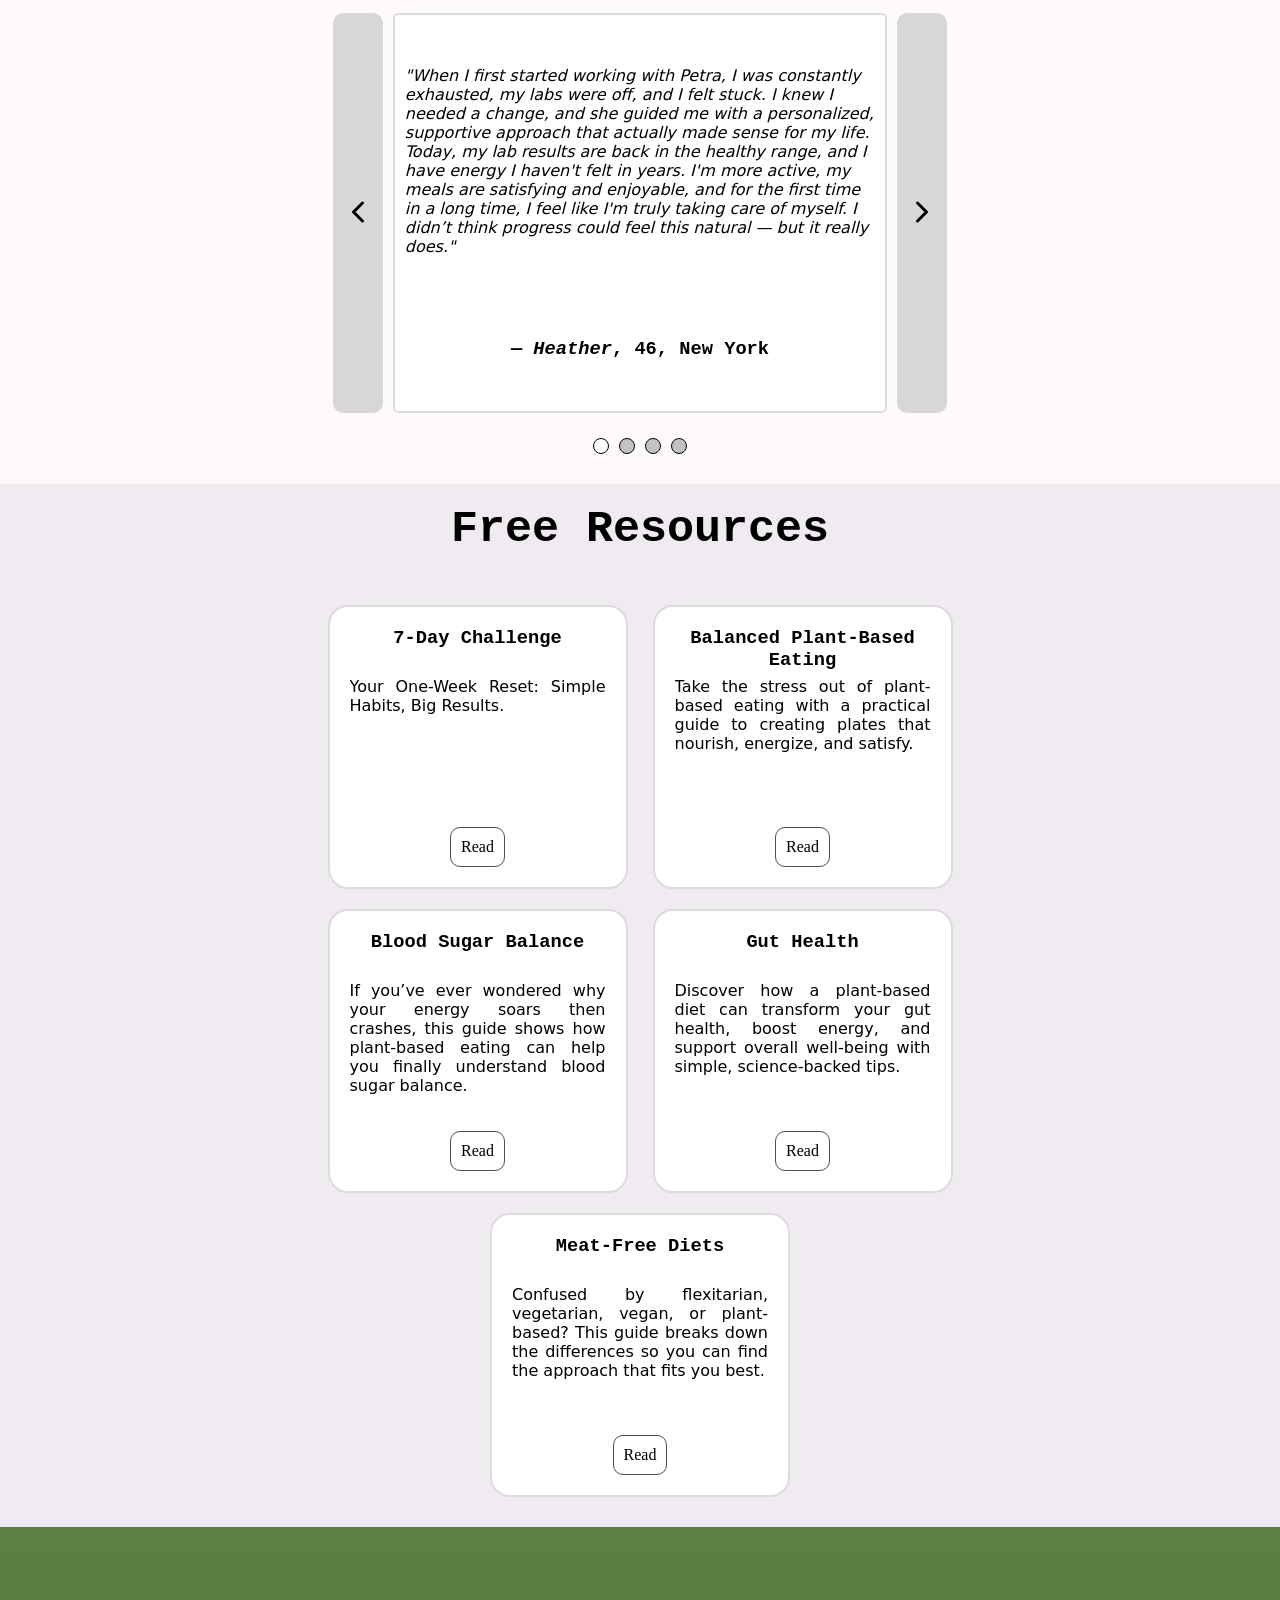
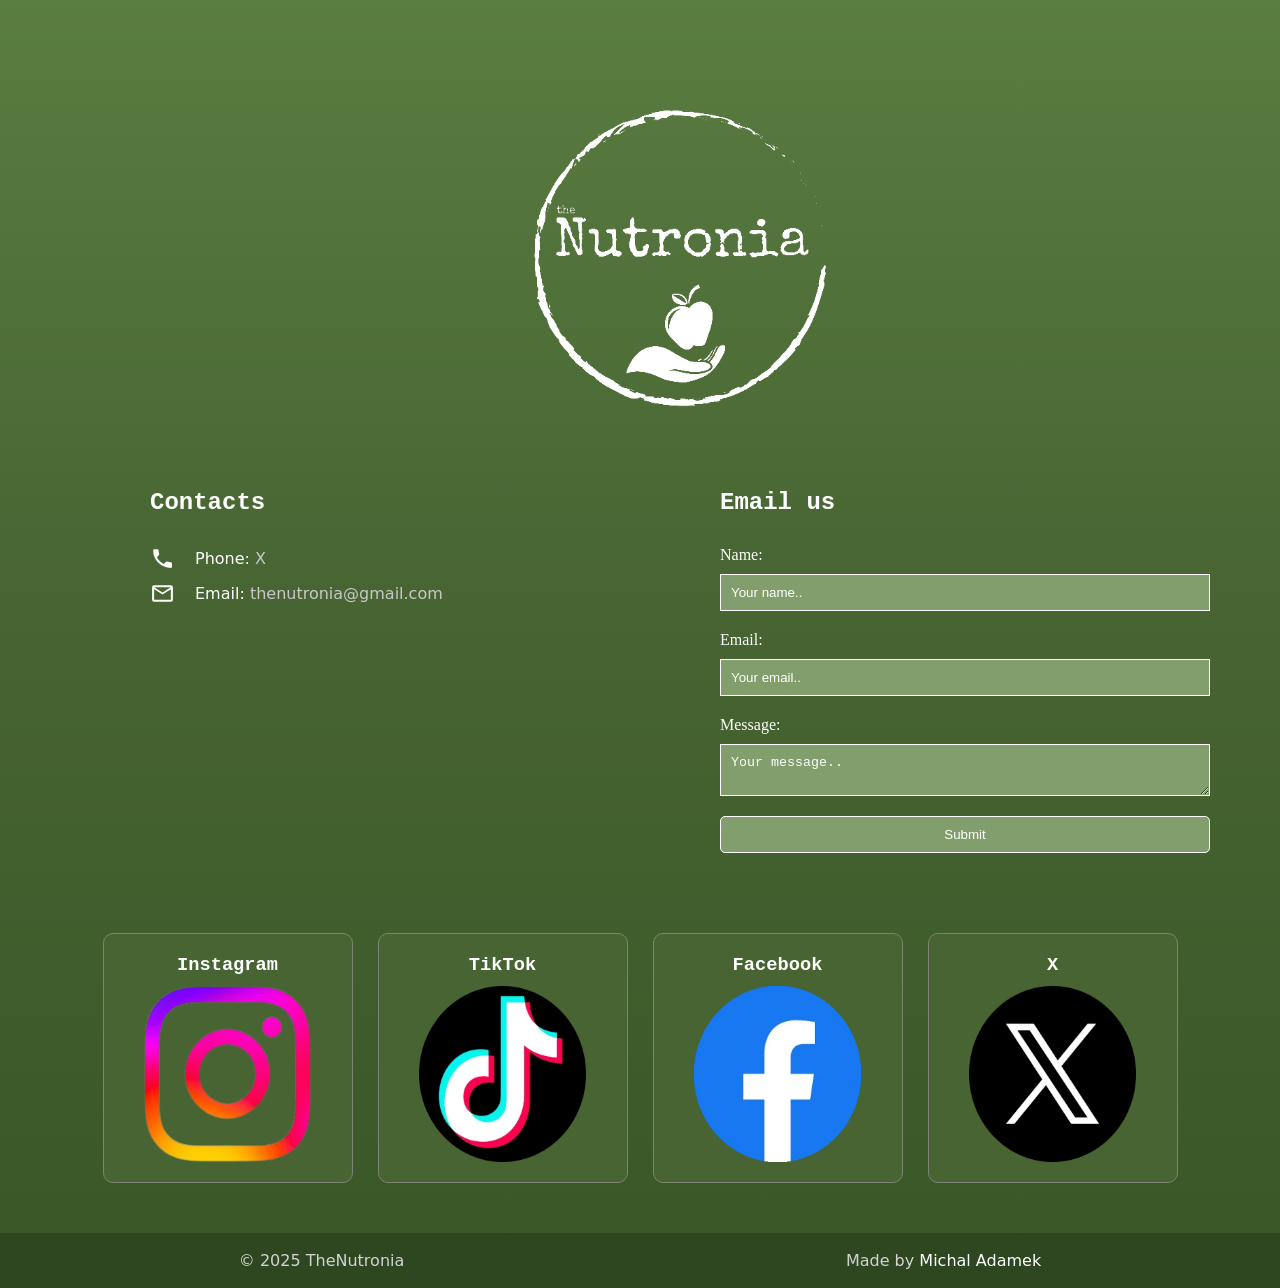
==== commit ebe5eae8: "language update" ====
--- a/index.html
+++ b/index.html
@@ -24,7 +24,7 @@
       property="og:image"
       content="https://thenutronia.com/res/img/logo/mti.webp"
     >
-    <meta property="og:url" content="https://thenutronia.com/" >
+    <meta property="og:url" content="https://thenutronia.com" >
     <meta property="og:type" content="website" >
 
     <meta
@@ -641,6 +641,11 @@
                     </p>
                   </li>
                 </ul>
+                <div class="offer-work-container">
+                  <a class="offer-work-button" href="./res/doc/services.pdf"
+                    >Work with me</a
+                  >
+                </div>
               </div>
             </div>
           </div>
@@ -730,6 +735,14 @@
                       </p>
                     </li>
                   </ul>
+                </div>
+              </details>
+              <details class="faq-box">
+                <summary class="faq-q-box">What is Lifestyle Medicine?</summary>
+                <div class="faq-a-box">
+                  <a target="_blank" href="./res/doc/lifestyle_medicine.pdf">
+                    Read
+                  </a>
                 </div>
               </details>
               <details class="faq-box">
@@ -933,11 +946,18 @@
                 </div>
               </details>
               <details class="faq-box">
-                <summary class="faq-q-box">What is Lifestyle Medicine?</summary>
-                <div class="faq-a-box">
-                  <a target="_blank" href="./res/doc/lifestyle_medicine.pdf">
-                    Read
-                  </a>
+                <summary class="faq-q-box">
+                  I am 100% sure I want to work with you. What is my next step?
+                </summary>
+                <div class="faq-a-box">
+                  <p>
+                    Please fill out the Start Your Journey Questionnaire.
+                    Afterwards we will schedule a 20 min call to make sure we
+                    are the best match for each other.
+                  </p>
+                  <a href="./res/doc/questionnaire.pdf"
+                    >Start Your Journey Questionnaire</a
+                  >
                 </div>
               </details>
               <div class="faq-no-match">
@@ -1314,7 +1334,7 @@
         <div id="copyright">
           <p>© 2025 TheNutronia</p>
           <p>
-            Made by:
+            Made by
             <a target="_blank" href="https://github.com/Akino02"
               >Michal Adamek</a
             >
--- a/res/css/style.css
+++ b/res/css/style.css
@@ -131,7 +131,7 @@
   width: 100%;
   border-radius: 50%;
 }*/
-.header-text > img{
+.header-text > img {
   max-width: 400px;
   width: 100%;
   border-radius: 50%;
@@ -707,6 +707,30 @@
   padding-right: 20px;
 }
 
+.offer-work-container {
+  padding-top: 100px;
+  display: flex;
+  flex-wrap: nowrap;
+  justify-content: center;
+  align-items: center;
+}
+
+.offer-work-button {
+  padding: 20px;
+  border: 2px solid rgb(0, 0, 0);
+  border-radius: 15px;
+
+  color: rgb(0, 0, 0);
+
+  transition: ease-in-out 0.3s;
+}
+
+.offer-work-button:hover {
+  border: 2px solid rgb(142, 184, 110);
+  box-shadow: rgba(45, 45, 45, 0.3) 4px 3px 6px 0px;
+  transform: translateY(-5px) scale(1.05);
+}
+
 /**/
 
 /* FAQ section */
@@ -758,13 +782,24 @@
   line-height: 25px;
 }
 
-.faq-a-box > a{
+.faq-a-box > p {
+  padding: 5px;
+}
+
+.faq-a-box > a {
+  padding: 10px;
+  background-color: rgb(218, 231, 191);
+  border: 1px solid rgb(149, 163, 123);
+  border-radius: 10px;
   color: rgb(0, 0, 0);
-  transition: ease-in-out 0.2s;
-}
-
-.faq-a-box > a:hover{
-  color: rgb(70, 70, 70);
+  transition: ease-in-out 0.3s;
+}
+
+.faq-a-box > a:hover {
+  background-color: rgb(250, 255, 239);
+  color: rgb(0, 0, 0);
+  border-radius: 12.5px;
+  box-shadow: rgba(45, 45, 45, 0.3) 4px 3px 6px 0px;
 }
 
 .faq-no-match {
@@ -983,7 +1018,7 @@
 }
 
 .freeres-text {
-  height: 125px;
+  height: 130px;
   overflow: auto;
   margin-bottom: 20px; /*TODO Risking*/
   text-align: justify;
@@ -1045,7 +1080,7 @@
   padding: 50px;
 }
 
-.contacts-container{
+.contacts-container {
   display: grid;
   grid-template-areas: "box1 box2 box3";
   grid-template-columns: 33%, 33%, 33%;
@@ -1053,13 +1088,13 @@
   padding: 80px 150px 80px 150px;
 }
 
-.footer-box-1{
+.footer-box-1 {
   grid-area: box1;
 }
-.footer-box-2{
+.footer-box-2 {
   grid-area: box2;
 }
-.footer-box-3{
+.footer-box-3 {
   grid-area: box3;
 }
 
@@ -1234,8 +1269,8 @@
 @media screen and (max-width: 1400px) {
   .contacts-container {
     grid-template-areas:
-    "box2 box2"
-    "box1 box3";
+      "box2 box2"
+      "box1 box3";
     grid-template-columns: 50% 50%;
     padding: 80px 100px 80px 100px;
   }
@@ -1280,14 +1315,15 @@
     width: 100%;
   }
 }
-/*responsive menu*/
-@media screen and (max-width: 900px) {
+@media screen and (max-width: 1110px) {
   #nav-container-wide {
     display: none;
   }
   .nav-container-compact-opener {
     display: flex;
   }
+}
+@media screen and (max-width: 900px) {
   .section-title {
     font-size: 25px;
   }
@@ -1296,9 +1332,9 @@
   }
   .contacts-container {
     grid-template-areas:
-    "box2"
-    "box1"
-    "box3";
+      "box2"
+      "box1"
+      "box3";
     grid-template-columns: 100%;
     padding: 80px 0px 80px 0px;
   }
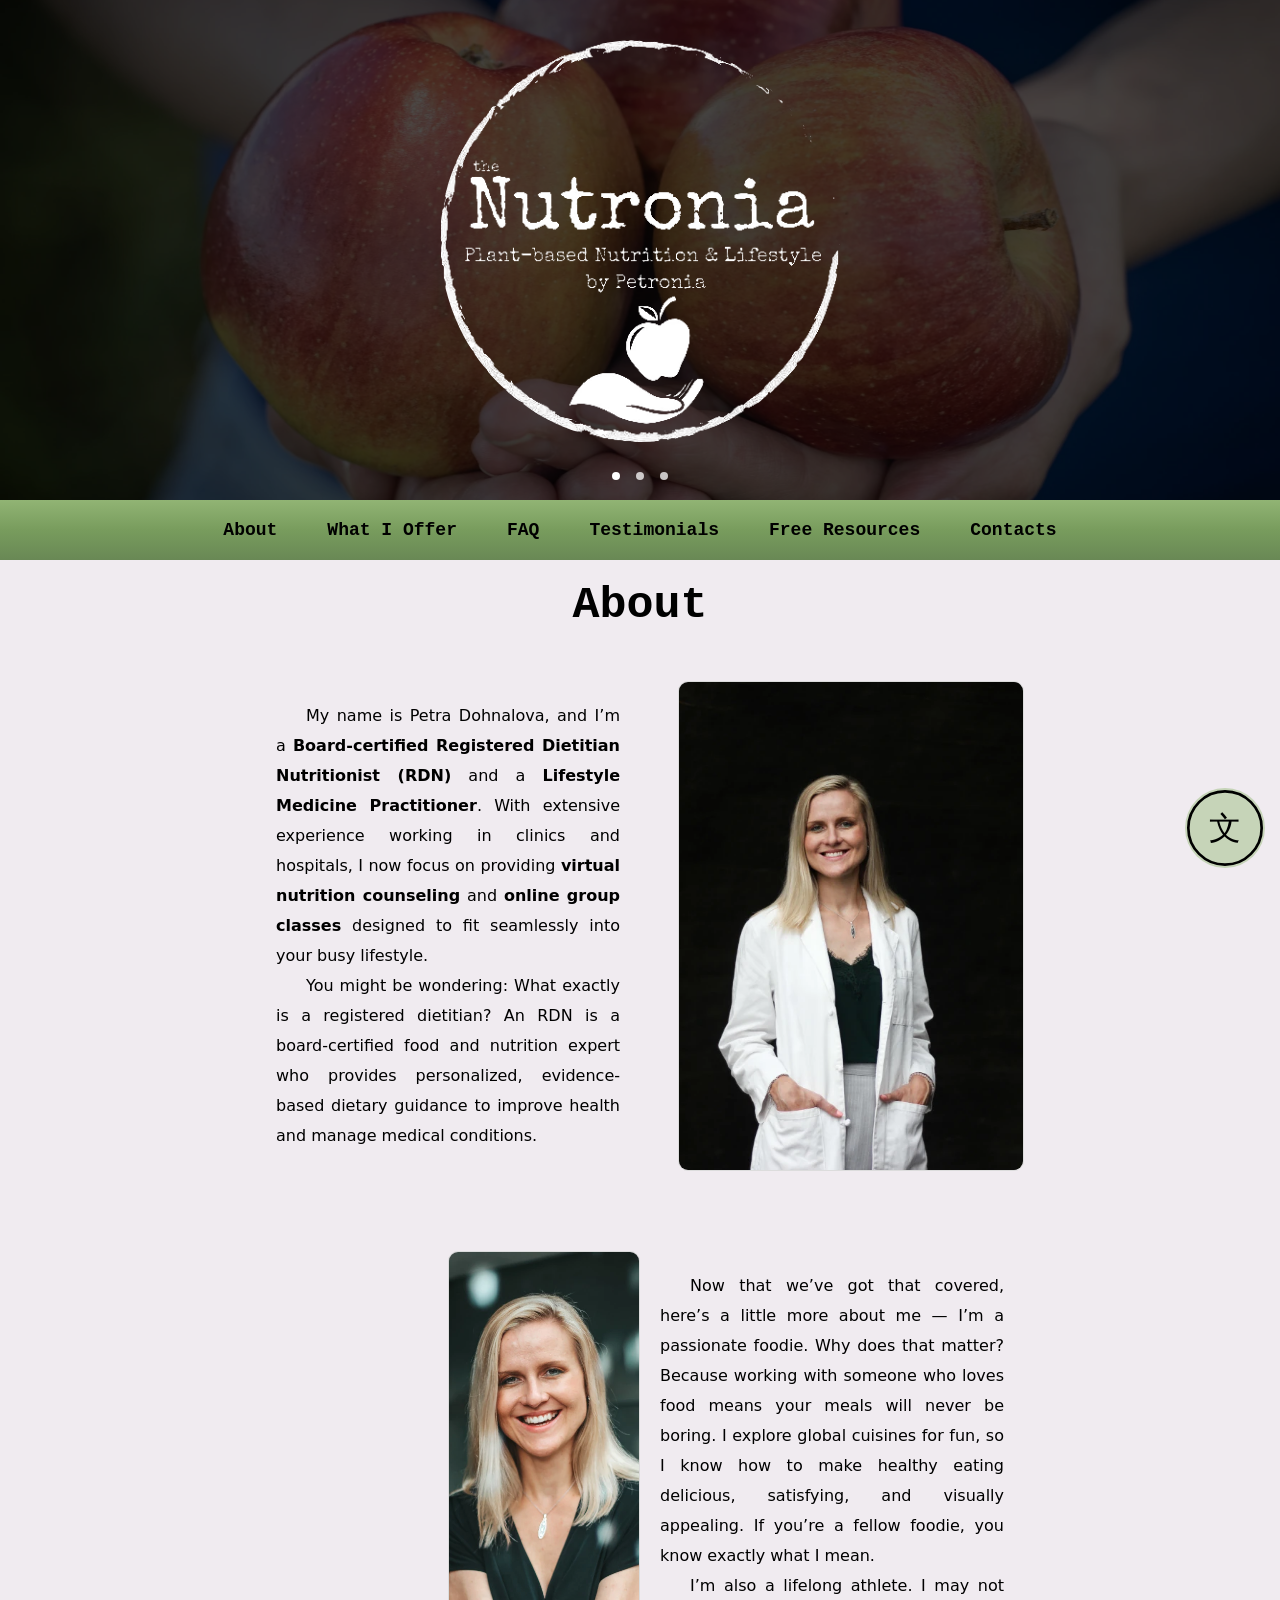
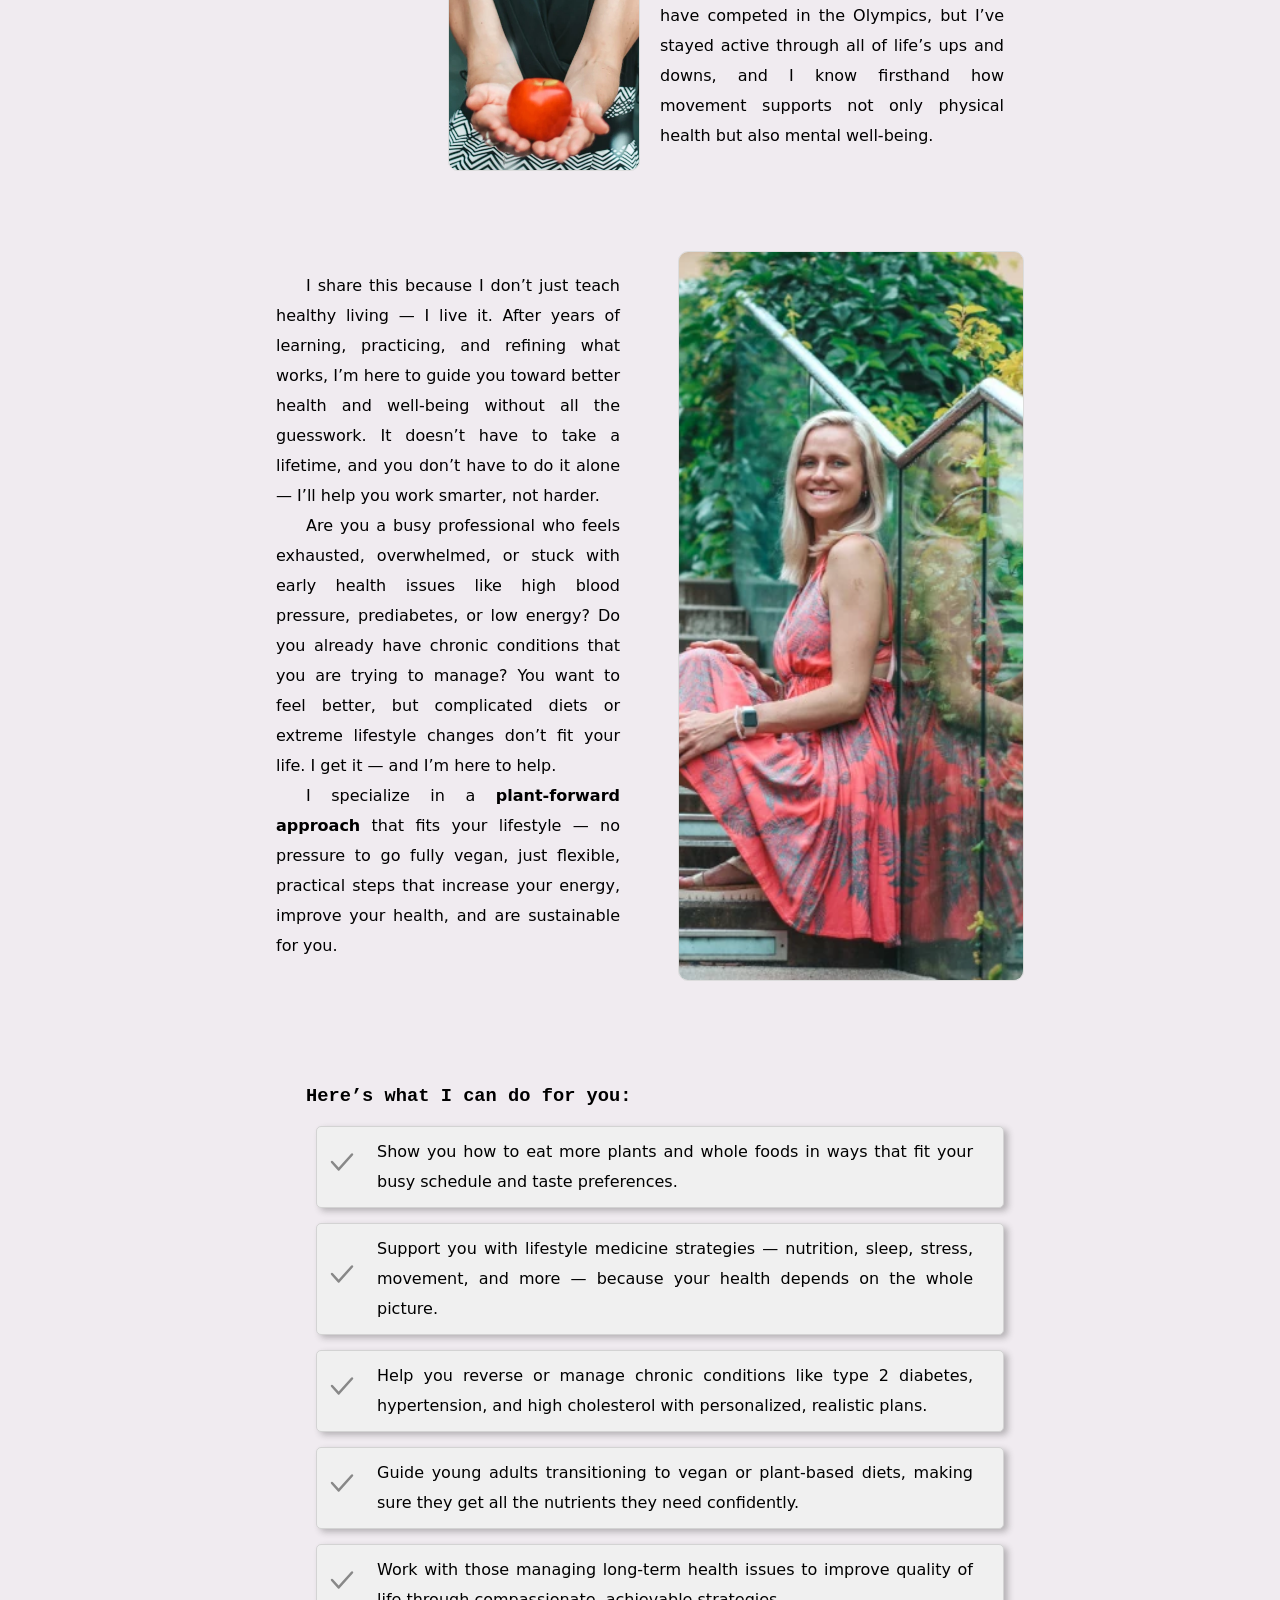
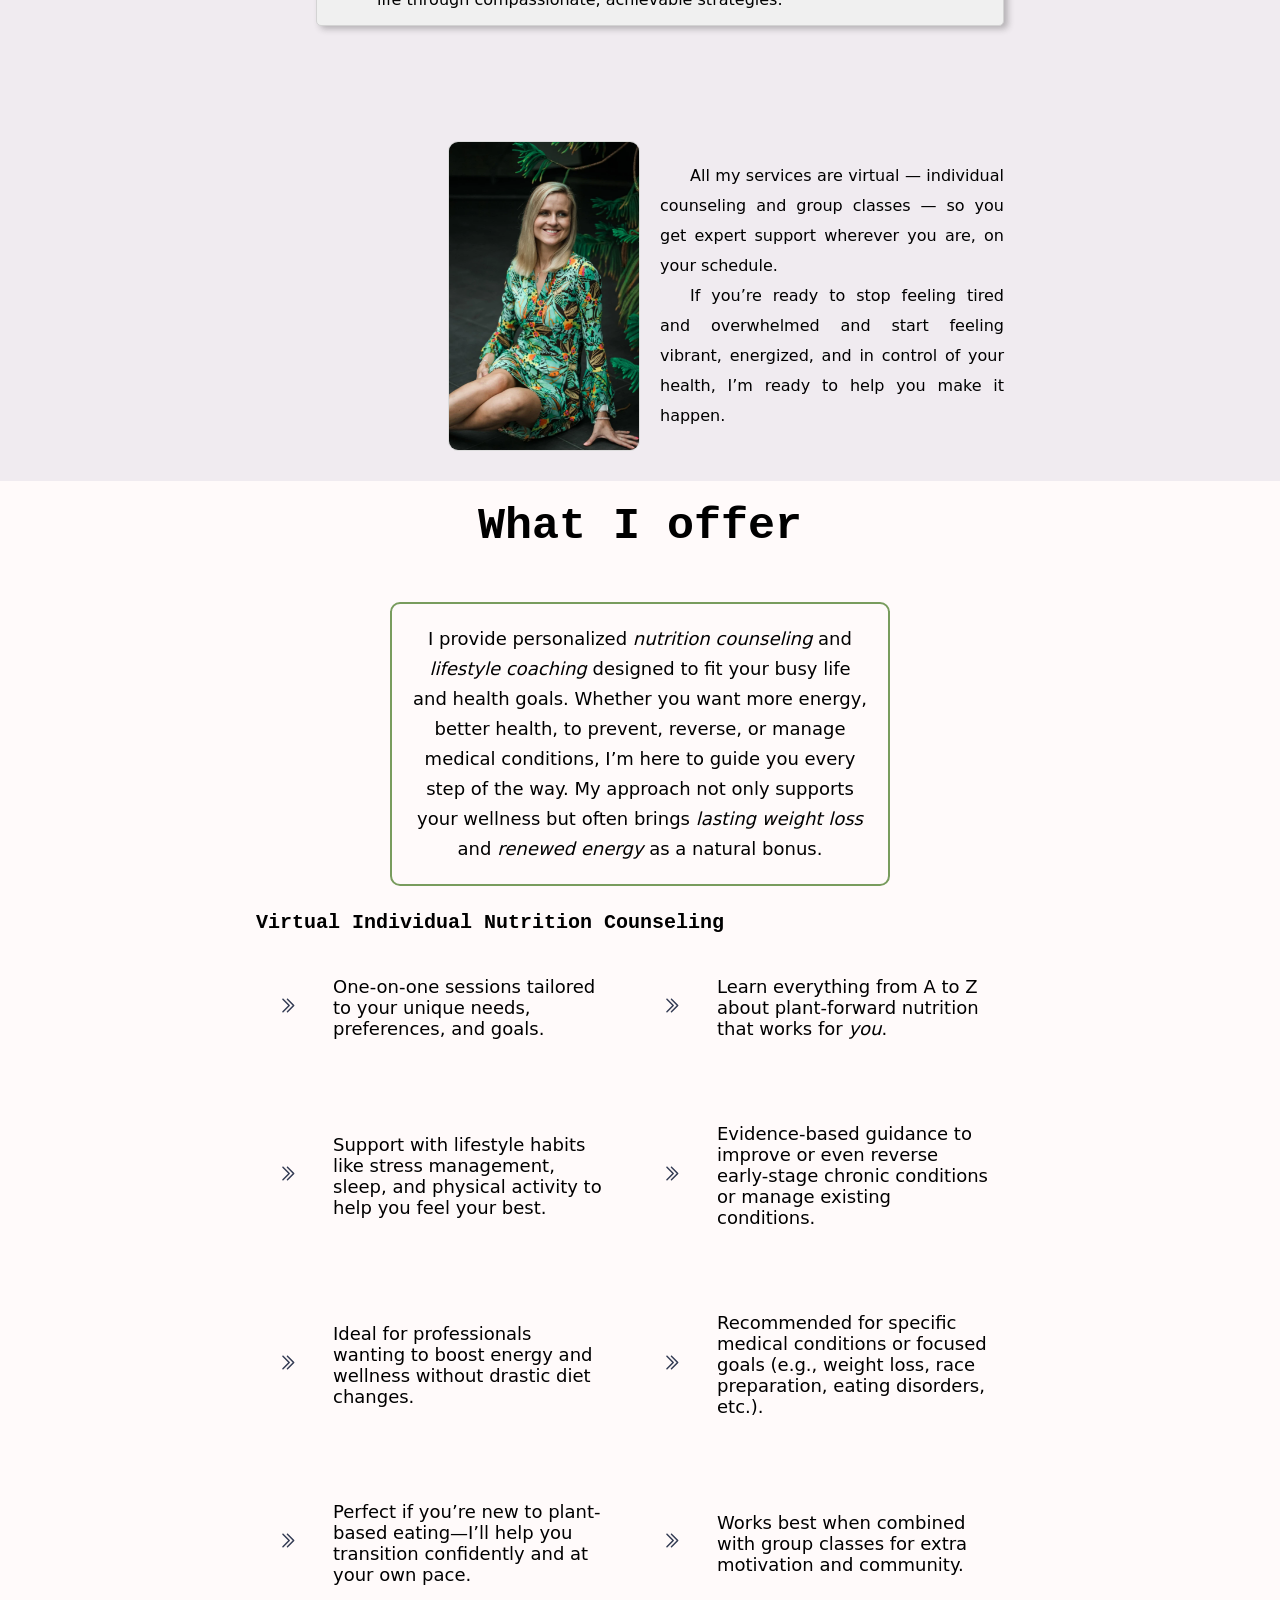
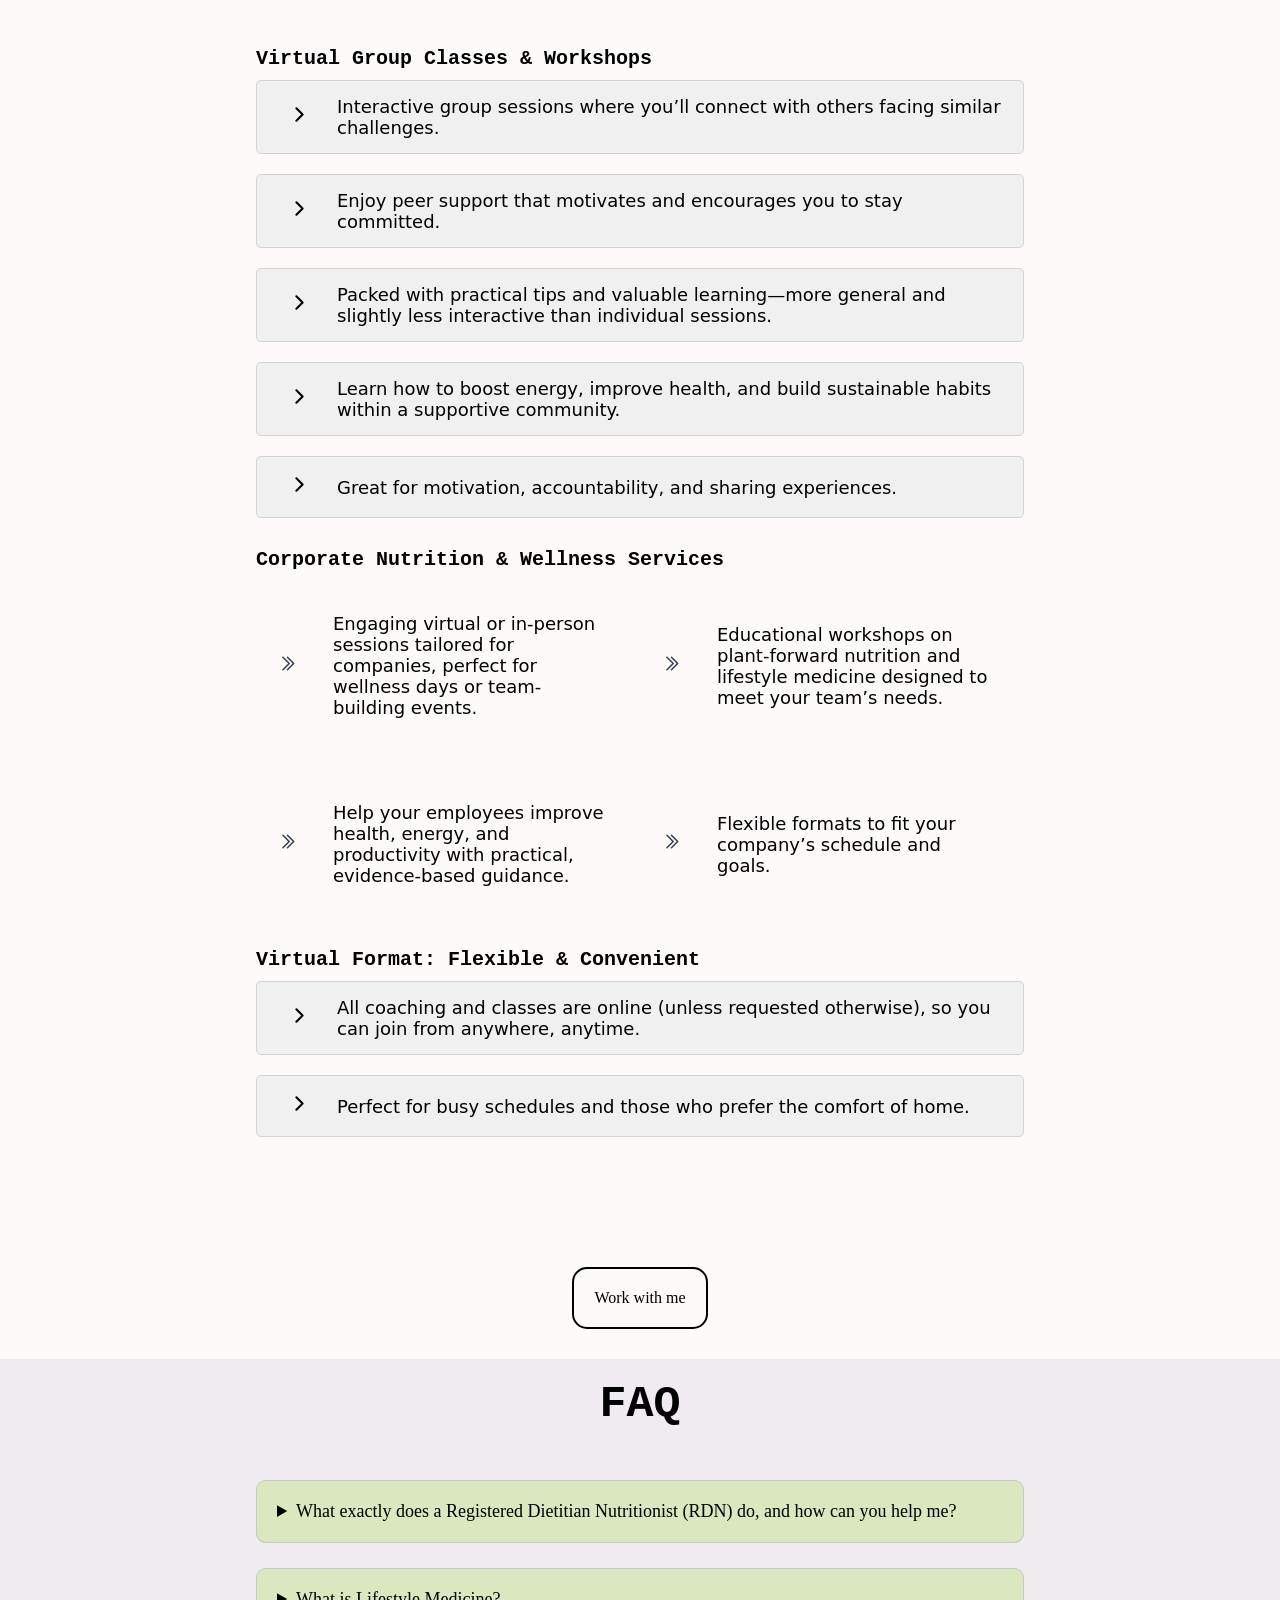
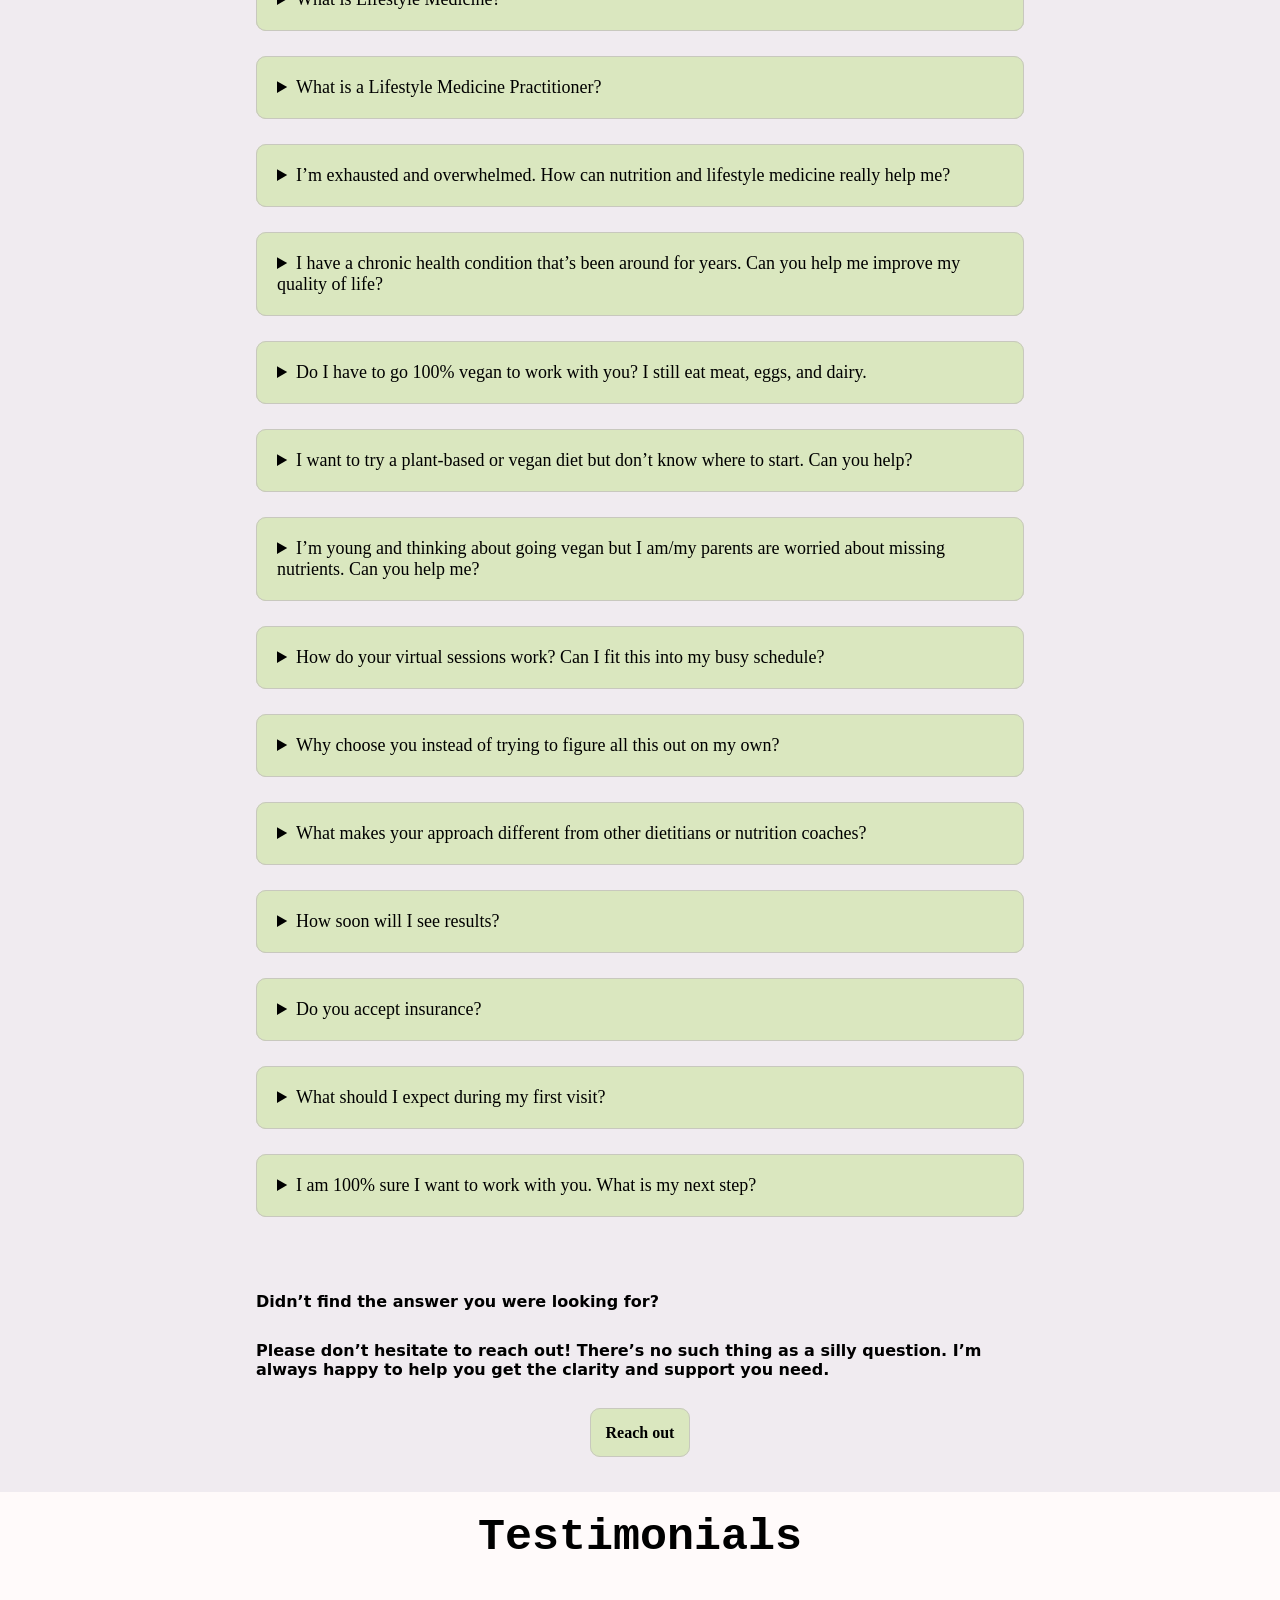
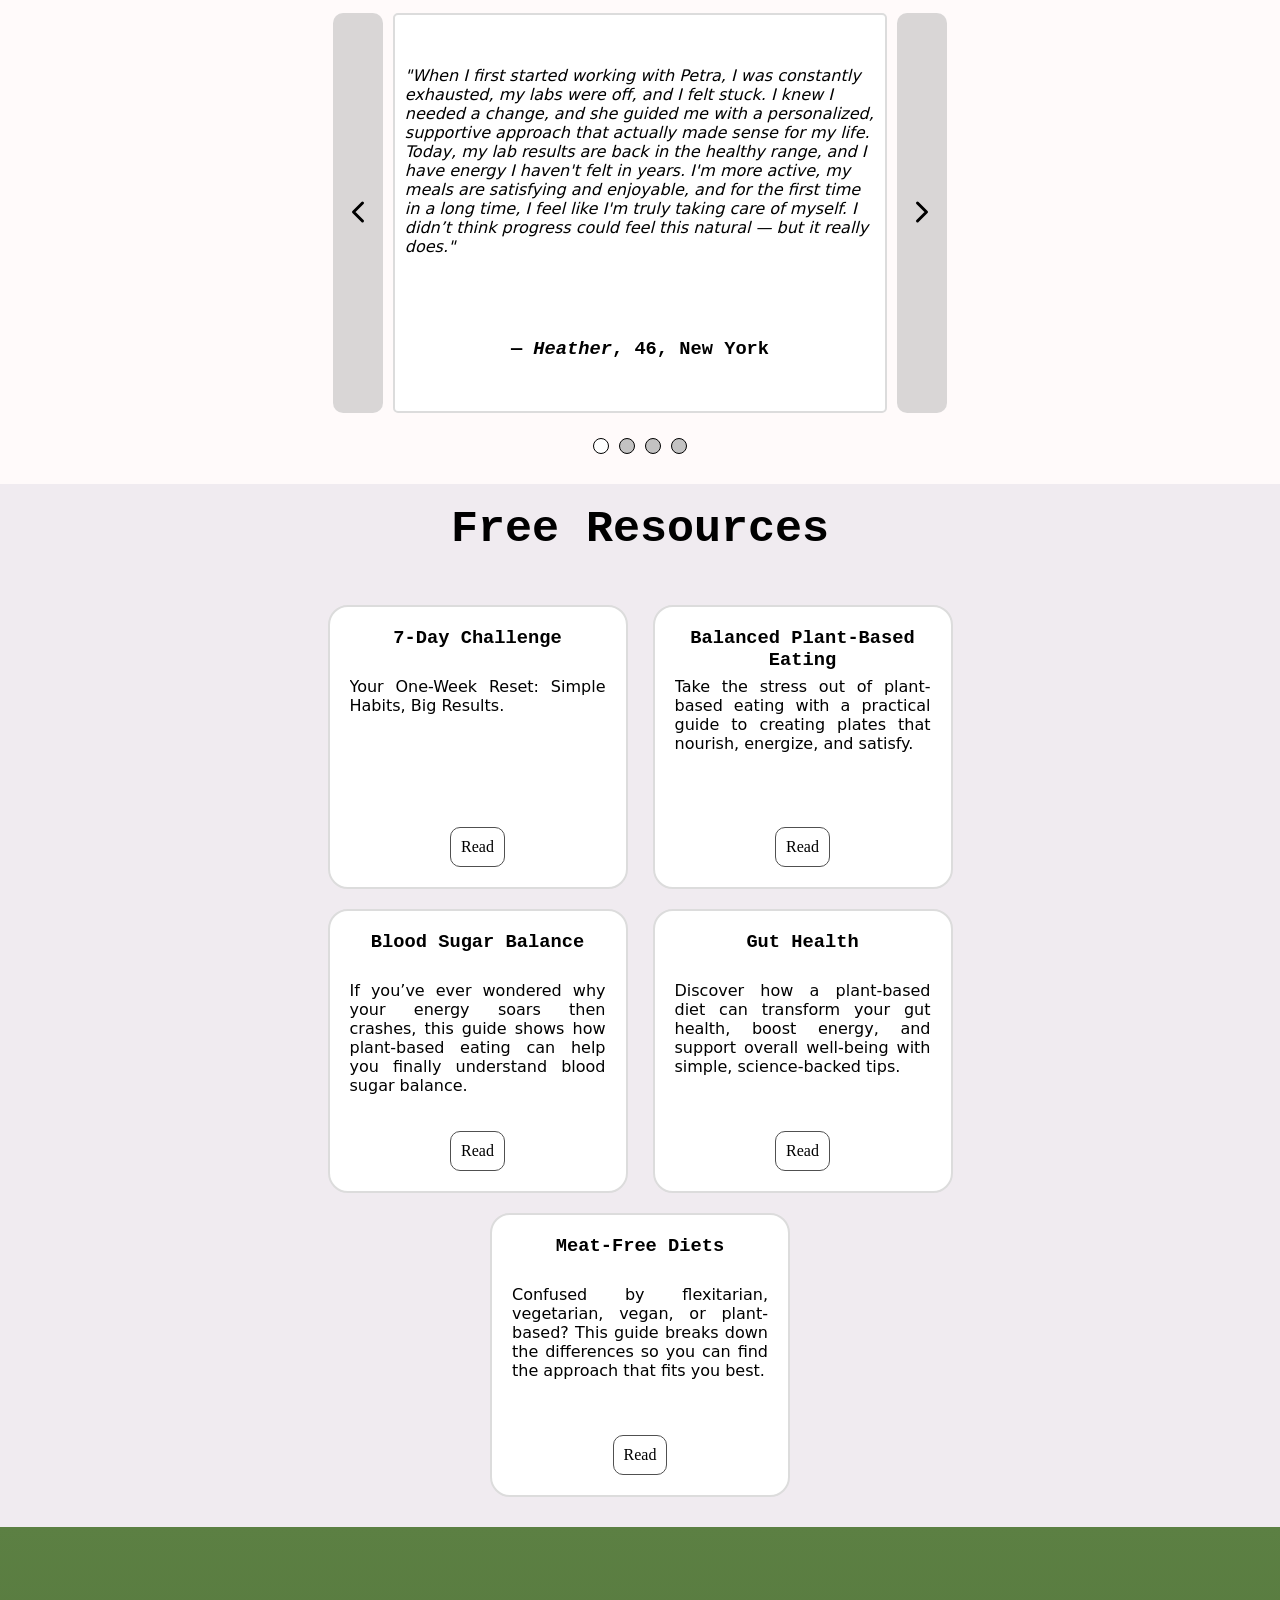
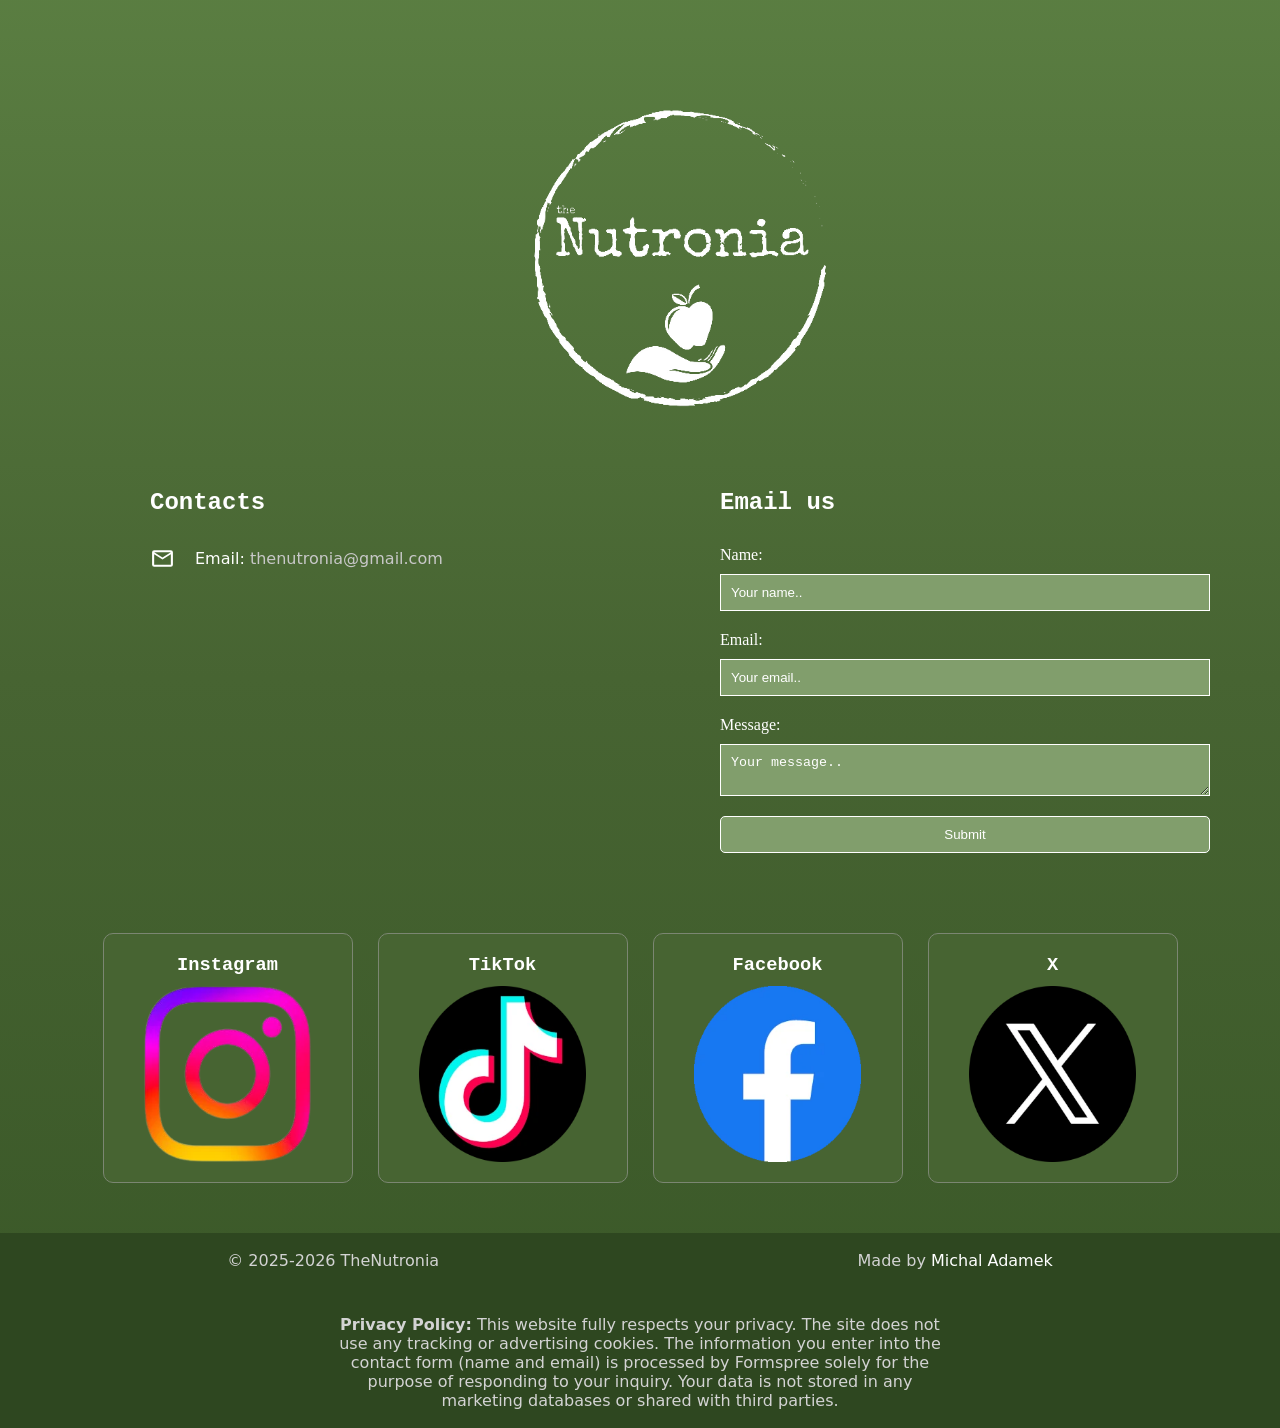
==== commit ada0630c: "next design update" ====
--- a/index.html
+++ b/index.html
@@ -60,10 +60,12 @@
           <div class="header-img-shadow">
             <div class="header-title">
               <div class="header-text">
-                <img
-                  src="./res/img/logo/logo_c_f_btw.webp"
-                  alt="logo of thenutronia"
-                >
+                <h1>
+                  <img
+                    src="./res/img/logo/logo_c_f_btw.webp"
+                    alt="logo of thenutronia"
+                  >
+                </h1>
                 <!--<a href="#">
                   <h1>
                     <span class="header-small-text"> the </span>
@@ -1213,12 +1215,12 @@
           <div class="contacts-container">
             <div class="footer-box footer-box-1">
               <h2>Contacts</h2>
-              <div class="contacts-box">
+              <!--<div class="contacts-box">
                 <img src="./res/img/svg/phone.svg" alt="icon of phone" >
                 <p>
                   Phone: <span><a href="#">X</a></span>
                 </p>
-              </div>
+              </div>-->
               <div class="contacts-box">
                 <img src="./res/img/svg/mail.svg" alt="icon of letter" >
                 <p>Email: <span id="contact-email"></span></p>
@@ -1273,6 +1275,7 @@
                     name="message"
                   ></textarea>
                 </div>
+                <input type="text" name="_gotcha" style="display:none" >
                 <div class="input-field-box">
                   <button id="submit" type="submit">Submit</button>
                 </div>
@@ -1331,14 +1334,24 @@
             </a>
           </div>
         </div>
-        <div id="copyright">
-          <p>© 2025 TheNutronia</p>
+        <div id="footer-end">
+          <p id="footer-copyright">© 2025-XXXX TheNutronia</p>
           <p>
             Made by
             <a target="_blank" href="https://github.com/Akino02"
               >Michal Adamek</a
             >
           </p>
+          <div id="footer-cookie-container">
+            <p id="footer-cookie">
+              <strong>Privacy Policy:</strong> This website fully
+              respects your privacy. The site does not use any tracking or
+              advertising cookies. The information you enter into the contact
+              form (name and email) is processed by Formspree solely for the
+              purpose of responding to your inquiry. Your data is not stored in
+              any marketing databases or shared with third parties.
+            </p>
+          </div>
         </div>
       </footer>
     </div>
--- a/res/css/style.css
+++ b/res/css/style.css
@@ -131,7 +131,7 @@
   width: 100%;
   border-radius: 50%;
 }*/
-.header-text > img {
+.header-text > h1 > img {
   max-width: 400px;
   width: 100%;
   border-radius: 50%;
@@ -1231,7 +1231,7 @@
   border-radius: 10px;
 }
 
-#copyright {
+#footer-end {
   width: 100%;
   background-color: rgb(46, 71, 32);
 
@@ -1244,8 +1244,25 @@
   row-gap: 15px;
 }
 
-#copyright > p > a {
+#footer-end > p > a {
   color: white;
+}
+
+/*#footer-copyright{
+  
+}*/
+
+#footer-cookie-container{
+  display: flex;
+  justify-content: center;
+  width: 100%;
+
+  padding-top: 30px;
+}
+
+#footer-cookie{
+  text-align: center;
+  width: 50%;
 }
 
 /**/
@@ -1338,6 +1355,10 @@
     grid-template-columns: 100%;
     padding: 80px 0px 80px 0px;
   }
+
+  #footer-cookie{
+    width: 75%;
+  }
 }
 /**/
 
